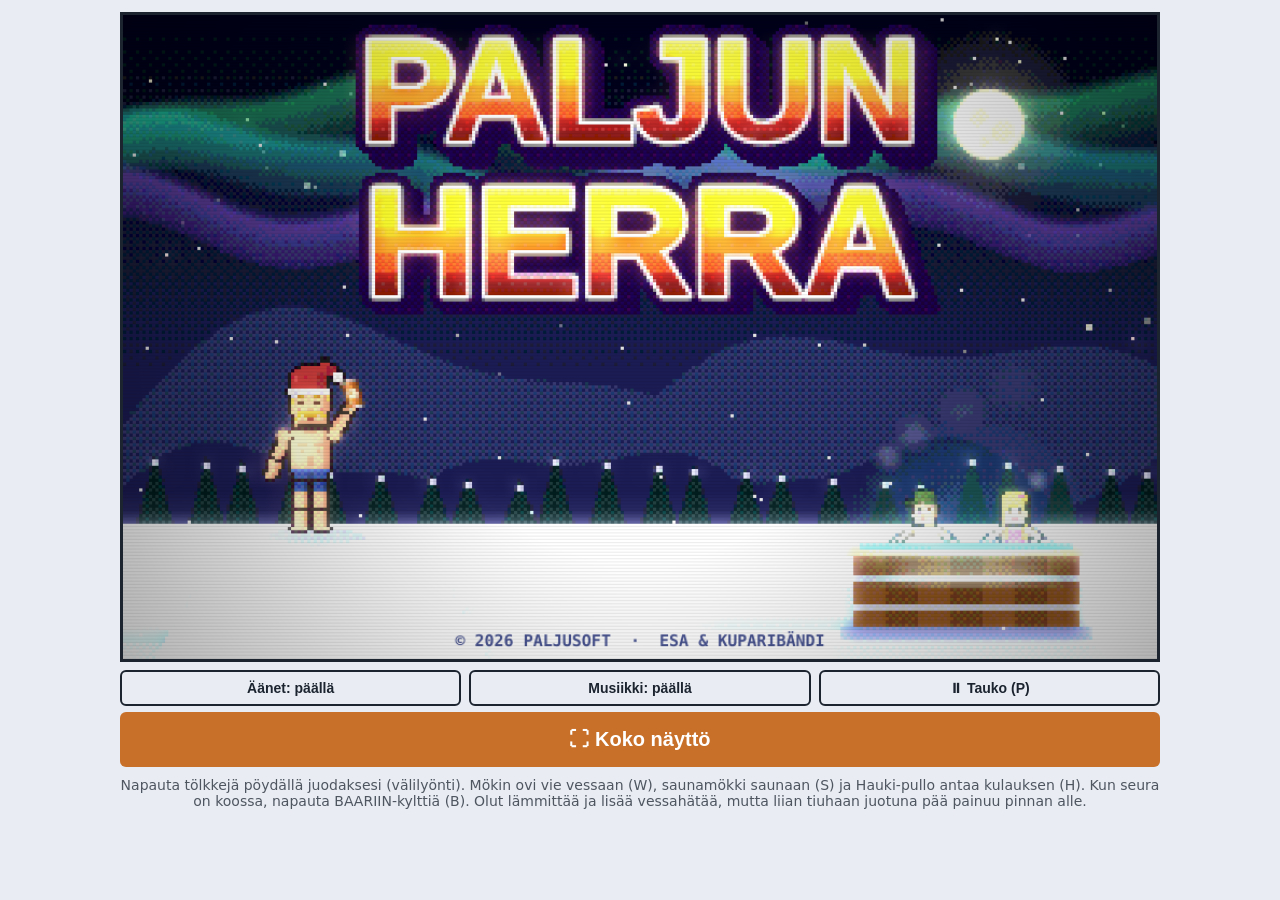
==== index.html @ a3434014 "Terävämmät kontrollit: syöteviive pois, puskuri, ketjutus, suunta painalluksen hetkellä; Falconiin h" ====
<!DOCTYPE html>
<html lang="fi">
<head>
<meta charset="utf-8">
<meta name="viewport" content="width=device-width, initial-scale=1, viewport-fit=cover">
<title>Paljun herra</title>
<meta name="theme-color" content="#141a3a"><meta name="apple-mobile-web-app-capable" content="yes"><meta name="mobile-web-app-capable" content="yes"><meta name="apple-mobile-web-app-title" content="Paljun herra">
<style>
:root{--bg:#e9edf3;--fg:#1c2430;--line:#1c2430;--btn:#c8702a;--btnfg:#fff;color-scheme:light;box-sizing:border-box;padding-top:env(safe-area-inset-top,0px);padding-bottom:env(safe-area-inset-bottom,0px)}
@media (prefers-color-scheme:dark){:root:not([data-theme="light"]){--bg:#0b0d14;--fg:#dfe6f2;--line:#3a4152;--btn:#c8702a;--btnfg:#fff;color-scheme:dark}}
:root[data-theme="dark"]{--bg:#0b0d14;--fg:#dfe6f2;--line:#3a4152;--btn:#c8702a;--btnfg:#fff;color-scheme:dark}
html,body{margin:0;background:var(--bg);color:var(--fg);font-family:system-ui,-apple-system,"Segoe UI",Roboto,sans-serif}
html{--gw:min(calc(100vw - 24px),calc((100vh - 250px)*1.6));--gw:min(calc(100vw - 24px),calc((100dvh - 250px)*1.6))}
body{display:flex;flex-direction:column;align-items:center;padding:12px;min-height:100vh;min-height:100dvh;box-sizing:border-box}
canvas{width:var(--gw);min-width:min(320px,100%);height:auto;aspect-ratio:8/5;image-rendering:auto;border:3px solid var(--line);display:block;touch-action:manipulation;box-sizing:border-box}
#side{width:var(--gw);min-width:min(320px,100%);display:flex;flex-direction:column}
button{margin-top:12px;width:100%;padding:16px;font-size:20px;font-weight:700;background:var(--btn);color:var(--btnfg);border:0;border-radius:6px}
button:active{filter:brightness(.85)}
#w{background:#3b7dd8;margin-top:8px}
#s{background:#b8542a;margin-top:8px}
.row{display:flex;gap:8px;width:100%}
.row button{font-size:13px;padding:12px 4px}
#h{background:#2f8f55;margin-top:8px}
button:disabled{opacity:.4}
#m,#mm,#pz{background:transparent;color:var(--fg);border:2px solid var(--line);font-size:14px;padding:8px;margin-top:8px}
#fs{width:100%;margin-top:6px}
@media (orientation:landscape) and (max-height:540px){body.padon:not(.paused) #fs,body.padon:not(.paused) #m,body.padon:not(.paused) #mm{display:none!important}body.padon.paused #pad{display:none!important}}:fullscreen body,:-webkit-full-screen body{overflow:auto}
.r2 button{flex:1;white-space:nowrap;font-size:clamp(11px,3.3vw,14px)!important;padding:8px 2px!important}
button,canvas,#pad,#side{touch-action:manipulation;-webkit-user-select:none;user-select:none;-webkit-touch-callout:none}
body{-webkit-tap-highlight-color:transparent;-webkit-user-select:none;user-select:none}
p{max-width:var(--gw);font-size:14px;opacity:.75;text-align:center;margin:10px 0 0}
@media (orientation:landscape) and (max-height:540px){body{display:grid;grid-template-columns:1fr auto 1fr;grid-template-rows:100vh;grid-template-rows:100dvh;padding:0 6px;column-gap:6px;height:100vh;height:100dvh;min-height:0;overflow:hidden;align-items:center}canvas{grid-column:2;grid-row:1;height:calc(100vh - 8px);height:calc(100dvh - 8px);width:auto;min-width:0;border-width:2px}#side{grid-column:3;grid-row:1;width:100%;min-width:0}#side button{margin-top:6px;padding:9px 4px;font-size:13px}#side .row{flex-direction:column;gap:0}#side .row button{font-size:12px;padding:8px 4px}#side #m,#side #mm,#side #pz{font-size:11px;padding:5px;margin-top:4px}#side .r2{gap:0}#side{align-self:start;padding-top:6px}#pad #ab button{padding:11px 4px}p{display:none}#pad{position:fixed;left:0;right:0;bottom:6px;width:auto!important;min-width:0!important;padding:0 6px;box-sizing:border-box;pointer-events:none;margin:0!important}#pad>*{pointer-events:auto}#pad #dp{width:calc(118px*var(--ts,1));height:calc(118px*var(--ts,1))}#pad #ab{max-width:140px;grid-template-columns:1fr;gap:6px}#pad #ab button{padding:14px 4px}#pad #bh{grid-column:auto;padding:10px 4px!important}#pad #dp{margin-left:max(0px,calc((100vw - 100dvh*1.6)/2 - 124px))}#pad #ab{margin-right:0;width:max(84px,calc((100vw - 100dvh*1.6)/2 - 10px));flex:none}#pad #ab button{font-size:14px;color:#fff;text-shadow:0 1px 3px rgba(0,0,0,.6);border:1px solid rgba(255,255,255,.45);-webkit-backdrop-filter:blur(6px) saturate(1.5);backdrop-filter:blur(6px) saturate(1.5);box-shadow:inset 0 1px 0 rgba(255,255,255,.45),inset 0 -8px 14px rgba(0,0,0,.18),0 4px 12px rgba(0,0,0,.25)}#pad #bp{background:linear-gradient(180deg,rgba(255,120,130,.45),rgba(200,50,60,.32))!important}#pad #bk{background:linear-gradient(180deg,rgba(120,170,255,.45),rgba(47,111,208,.32))!important}#pad #bj{background:linear-gradient(180deg,rgba(190,140,255,.45),rgba(122,63,200,.32))!important}#pad #bh{background:linear-gradient(180deg,rgba(120,230,160,.45),rgba(47,143,85,.32))!important}#pad #ab button:active{filter:brightness(1.35);transform:scale(.96)}#pad #dp{background:radial-gradient(circle at 50% 35%,rgba(255,255,255,.18),rgba(42,47,62,.28) 70%);border:1px solid rgba(255,255,255,.4);-webkit-backdrop-filter:blur(6px);backdrop-filter:blur(6px);box-shadow:inset 0 1px 0 rgba(255,255,255,.35),0 4px 12px rgba(0,0,0,.25)}#pad #dp span{color:rgba(255,255,255,.85);text-shadow:0 1px 2px rgba(0,0,0,.6)}#pad #dp .kn{background:radial-gradient(circle at 40% 35%,rgba(255,255,255,.7),rgba(140,150,190,.45));border:1px solid rgba(255,255,255,.5)}}
#cfgm{position:fixed;inset:0;background:rgba(5,8,20,.75);display:none;align-items:center;justify-content:center;z-index:50;padding:10px;box-sizing:border-box}#cfgm .bx{background:#fffff4;color:#111;border:3px solid #20243a;border-radius:10px;max-width:540px;width:100%;max-height:94vh;max-height:94dvh;overflow:auto;padding:10px 14px;font:14px system-ui,sans-serif;-webkit-user-select:none;user-select:none}#cfgm h2{margin:2px 0 6px;font-size:18px}#cfgm h3{margin:10px 0 4px;font-size:15px}#cfgm table{width:100%;border-collapse:collapse}#cfgm td{padding:2px 3px}#cfgm td:first-child{width:38%;font-weight:600}#cfgm button{margin:0;width:100%;padding:6px 4px;font-size:13px;font-weight:600;border-radius:6px;background:#e4e8f0;color:#111;border:1px solid #8890a8}#cfgm .kb.lis{background:#ffe23a;border-color:#a08000}#cfgm .hint{font-size:12px;opacity:.8;margin:6px 0;text-align:left;max-width:none}#cfgm .gpst{font-size:13px;margin:0 0 4px;text-align:left;max-width:none;opacity:1}#cfgm .ca{display:flex;gap:8px;margin-top:8px}#cfgm #cfgC{background:#3b7dd8;color:#fff;border:0}#cfgm .seg{display:flex;gap:4px}#cfgm button.on{background:#ffe23a;border-color:#a08000}
</style>
</head>
<body>
<canvas id="c" width="640" height="400"></canvas>
<button id="b" style="display:none">Juo olut</button>
<button id="go" style="display:none;background:#7a3fc8">Lähdetään baariin</button>
<div class="row" style="display:none"><button id="w">Käy vessassa (W)</button><button id="s">Mene saunaan (S)</button><button id="h" disabled>Ota Hauki naukku</button></div>
<button id="m">Äänet: päällä</button>
<p>Napauta tölkkejä pöydällä juodaksesi (välilyönti). Mökin ovi vie vessaan (W), saunamökki saunaan (S) ja Hauki-pullo antaa kulauksen (H). Kun seura on koossa, napauta BAARIIN-kylttiä (B). Olut lämmittää ja lisää vessahätää, mutta liian tiuhaan juotuna pää painuu pinnan alle.</p>
<script>
const cv=document.getElementById('c'),main=cv.getContext('2d'),W=320,H=200,wl=114;
let g=main,SC=2;function fitCanvas(){const r=cv.getBoundingClientRect(),dpr=window.devicePixelRatio||1,k=Math.min(5,Math.max(2,Math.round((r.width||640)*dpr/320)));if(k!==SC||cv.width!==320*k){SC=k;cv.width=320*k;cv.height=200*k}main.setTransform(SC,0,0,SC,0,0)}
{const sd=document.createElement('div');sd.id='side';['b','go'].forEach(i=>sd.appendChild(document.getElementById(i)));sd.appendChild(document.querySelector('.row'));sd.appendChild(document.getElementById('m'));cv.after(sd)}
fitCanvas();['resize','orientationchange'].forEach(ev=>addEventListener(ev,()=>{clearTimeout(fitCanvas.t);fitCanvas.t=setTimeout(fitCanvas,120)}));
const tc=document.createElement('canvas').getContext('2d'),pats={};
function pat(c){const r=!!window.__lo&&g===window.__lo,key=c+(r?'|r':'');if(!pats[key]){const p=document.createElement('canvas');p.width=p.height=2;const q=p.getContext('2d');q.fillStyle=c;q.fillRect(0,0,1,1);q.fillRect(1,1,1,1);pats[key]=tc.createPattern(p,'repeat');if(!r)try{pats[key].setTransform(new DOMMatrix([.5,0,0,.5,0,0]))}catch(e){}}return pats[key]}
const R=(c,a,b,w,h)=>{g.fillStyle=c;g.fillRect(a,b,w,h)};
const D=(c,a,b,w,h)=>{g.fillStyle=pat(c);g.fillRect(a,b,w,h)};
const mk=()=>{const c=document.createElement('canvas');c.width=W*2;c.height=H*2;return c};
const skyC=mk(),frC=mk();
function can(a,b){const q=g.createLinearGradient(a,0,a+7,0);q.addColorStop(0,'#6e3410');q.addColorStop(.35,'#f0a860');q.addColorStop(.6,'#c8702a');q.addColorStop(1,'#6e3410');g.fillStyle=q;g.fillRect(a,b,7,12);R('#e8e8e8',a,b,7,.8);R('#9a9a9a',a,b+.8,7,.5);R('#e8e8e8',a,b+11.2,7,.8);R('#f3e9d2',a+1.5,b+4.5,4,3);R('#8a4515',a+2,b+5.5,3,.5);R('#ffffff66',a+1.2,b+1.5,.6,9)}
const AG=[[47,224,138],[53,208,200],[138,92,240]].map(c=>{const q=main.createLinearGradient(0,0,0,24);q.addColorStop(0,`rgba(${c},0)`);q.addColorStop(.2,`rgba(${c},.55)`);q.addColorStop(.7,`rgba(${c},.22)`);q.addColorStop(1,`rgba(${c},0)`);return q});
const AGI=AG.map(q=>{const c=document.createElement('canvas');c.width=1;c.height=48;const x=c.getContext('2d');x.scale(1,2);x.fillStyle=q;x.fillRect(0,0,1,24);return c});
/* välimuistikerros: piirtää hitaasti muuttuvan kerroksen enintään 20 krt/s */const AUR={};function aurora(id,T,fn){let a=AUR[id];if(!a){const c=document.createElement('canvas');c.width=W*2;c.height=H*2;a=AUR[id]={c,x:c.getContext('2d'),t:-9}}if(T-a.t>=.05||T<a.t){a.t=T;const x=a.x;x.setTransform(1,0,0,1,0,0);x.clearRect(0,0,W*2,H*2);x.setTransform(2,0,0,2,0,0);const gs=g;g=x;try{fn()}finally{g=gs}}g.drawImage(a.c,0,0,W,H)}
function build2(){
 let c=skyC.getContext('2d'),gr;g=c;
 {const w=640,h=240,im=c.createImageData(w,h),d=im.data,B=[0,8,2,10,12,4,14,6,3,11,1,9,15,7,13,5],st=[[0,[2,2,22]],[.45,[10,14,58]],[.8,[30,44,104]],[1,[92,96,150]]];
  for(let y=0;y<h;y++){const t=y/h;let i=0;while(i<2&&t>st[i+1][0])i++;const a=st[i],b=st[i+1],u=(t-a[0])/(b[0]-a[0]);
   for(let x=0;x<w;x++){const o=(y*w+x)*4,bd=B[(y&3)*4+(x&3)]/16;for(let k=0;k<3;k++)d[o+k]=Math.min(255,Math.floor((a[1][k]+(b[1][k]-a[1][k])*u)/255*12+bd)*255/12);d[o+3]=255}}
  c.putImageData(im,0,20)}
 for(let i=0;i<110;i++){const x=Math.random()*636|0,y=24+Math.random()*150|0,a=.35+Math.random()*.65;c.fillStyle=`rgba(255,246,220,${a})`;c.fillRect(x,y,1,1);if(a>.9){c.fillRect(x-1,y,3,1);c.fillRect(x,y-1,1,3)}}
 {const mx=540,my=66,hg=c.createRadialGradient(mx,my,10,mx,my,52);hg.addColorStop(0,'rgba(255,244,200,.35)');hg.addColorStop(1,'rgba(255,244,200,0)');c.fillStyle=hg;c.fillRect(mx-52,my-52,104,104);
  const mg=c.createRadialGradient(mx-4,my-4,2,mx,my,14);mg.addColorStop(0,'#fffbe0');mg.addColorStop(1,'#e4d9a0');c.fillStyle=mg;c.beginPath();c.arc(mx,my,14,0,7);c.fill();
  c.fillStyle='rgba(150,140,100,.35)';[[-4,-3,3.5],[5,2,4],[-2,7,2.5],[6,-7,2]].forEach(m=>{c.beginPath();c.arc(mx+m[0],my+m[1],m[2],0,7);c.fill()})}
 c=frC.getContext('2d');g=c;
 const hy=x=>192+14*Math.sin(x/76)+8*Math.sin(x/26);
 gr=c.createLinearGradient(0,170,0,260);gr.addColorStop(0,'#b6c8ee');gr.addColorStop(1,'#6d82b8');c.fillStyle=gr;c.beginPath();c.moveTo(0,300);for(let x=0;x<=640;x+=4)c.lineTo(x,hy(x));c.lineTo(640,300);c.fill();
 c.strokeStyle='rgba(240,246,255,.85)';c.lineWidth=2;c.beginPath();for(let x=0;x<=640;x+=4)x?c.lineTo(x,hy(x)):c.moveTo(x,hy(x));c.stroke();
 for(let x=0;x<640;x+=7){const h=14+Math.random()*16,b=hy(x)+16;c.fillStyle=Math.random()>.5?'#0a2c26':'#0d3a30';c.beginPath();c.moveTo(x,b-h);c.lineTo(x+5+h/6,b);c.lineTo(x-5-h/6,b);c.fill()}
 const tree2=(cx,by,h,w)=>{const n=Math.max(4,h/17|0),th=h/n;
  c.fillStyle='rgba(40,56,110,.35)';c.beginPath();c.ellipse(cx+w*.2,by+2,w*.55,5,0,0,7);c.fill();c.fillStyle='#3b2410';c.fillRect(cx-3,by-8,6,10);
  for(let i=0;i<n;i++){const top=by-h+i*th*.82,bot=top+th*1.25,hw=w/2*(.3+.7*(i+1)/n),q=c.createLinearGradient(cx-hw,0,cx+hw,0);q.addColorStop(0,'#08301f');q.addColorStop(.6,'#13663f');q.addColorStop(1,'#2a9a62');
   c.fillStyle=q;c.beginPath();c.moveTo(cx,top);c.lineTo(cx+hw,bot);for(let k=4;k>=-4;k--)c.lineTo(cx+hw*k/4,bot-(k&1?4:0));c.lineTo(cx-hw,bot);c.fill();
   c.fillStyle='#eaf2ff';c.beginPath();c.moveTo(cx,top);c.lineTo(cx+hw*.62,top+(bot-top)*.62);for(let k=3;k>=-3;k--)c.lineTo(cx+hw*.62*k/3,top+(bot-top)*(.55+(k&1?.1:0)));c.lineTo(cx-hw*.62,top+(bot-top)*.62);c.fill();
   c.fillStyle='rgba(120,140,200,.35)';c.beginPath();c.moveTo(cx,top);c.lineTo(cx-hw*.62,top+(bot-top)*.62);c.lineTo(cx-hw*.2,top+(bot-top)*.55);c.fill()}};
 tree2(156,236,70,40);tree2(480,236,80,44);tree2(536,240,60,34);tree2(600,244,90,50);tree2(200,232,56,32);
 for(let y=172;y<224;y+=8){const q=c.createLinearGradient(0,y,0,y+8);q.addColorStop(0,'#7e4824');q.addColorStop(1,'#55301a');c.fillStyle=q;c.fillRect(28,y,100,8);c.fillStyle='#a6692f';c.fillRect(28,y,100,1);c.fillStyle='#2a1608';c.fillRect(28,y+7,100,1);c.fillStyle='#b27a3c';c.fillRect(28,y+1,4,6);c.fillRect(124,y+1,4,6)}
 {const P=(pts,f)=>{c.fillStyle=f;c.beginPath();pts.forEach((p,i)=>i?c.lineTo(p[0],p[1]):c.moveTo(p[0],p[1]));c.closePath();c.fill()},dx=24,dy=-7;
  for(let y=172;y<224;y+=8){const q=c.createLinearGradient(128,0,128+dx,0);q.addColorStop(0,'#5a3218');q.addColorStop(1,'#3e220e');P([[128,y],[128+dx,y+dy],[128+dx,y+dy+8],[128,y+8]],q);
   c.strokeStyle='#8a5428';c.lineWidth=1;c.beginPath();c.moveTo(128,y+.5);c.lineTo(128+dx,y+dy+.5);c.stroke();c.strokeStyle='#1e0e04';c.beginPath();c.moveTo(128,y+7.5);c.lineTo(128+dx,y+dy+7.5);c.stroke()}
  P([[128,170],[128+dx,170+dy],[128+dx,224+dy],[128,224]],'rgba(20,30,70,.25)');
  {const wx=136,wy=190;P([[wx,wy],[wx+9,wy-2.6],[wx+9,wy+11.4],[wx,wy+14]],'#2a1608');const q=c.createLinearGradient(0,wy,0,wy+14);q.addColorStop(0,'#ffd870');q.addColorStop(1,'#ff9a2a');P([[wx+1.5,wy+1.6],[wx+7.5,wy-.2],[wx+7.5,wy+10.2],[wx+1.5,wy+12]],q);c.fillStyle='#2a1608';P([[wx+4,wy+.9],[wx+5,wy+.6],[wx+5,wy+11.2],[wx+4,wy+11.5]],'#2a1608');P([[wx-1,wy+15],[wx+10,wy+11.8],[wx+10,wy+13.5],[wx-1,wy+16.6]],'#eaf2ff')}
  c.fillStyle='#b27a3c';P([[124,172],[128,172],[128,224],[124,224]],'#b27a3c');P([[128+dx-3,172+dy],[128+dx,172+dy],[128+dx,224+dy],[128+dx-3,224+dy]],'#6a3e1c');
  P([[146,170],[78,124],[78+dx,124+dy],[146+dx,170+dy]],'#3a2414');
  const rq=c.createLinearGradient(80,120,160,170);rq.addColorStop(0,'#ffffff');rq.addColorStop(1,'#cddcf6');P([[144,168],[78,123],[78+dx,123+dy],[144+dx,168+dy]],rq);
  c.fillStyle='rgba(120,140,200,.18)';for(let k=1;k<5;k++){const u=k/5;P([[78+u*66,123+u*45],[78+u*66+dx,123+u*45+dy],[78+u*66+dx,124.2+u*45+dy],[78+u*66,124.2+u*45]],'rgba(150,170,220,.25)')}
  P([[146,170],[146+dx,170+dy],[146+dx,174+dy],[146,174]],'#eaf2ff');
  c.fillStyle='#cfe2ff';for(let k=0;k<6;k++){const x=148+k*4,y=174-k*1.2;c.beginPath();c.moveTo(x,y);c.lineTo(x+2.4,y-.6);c.lineTo(x+1,y+4+(k%2)*3);c.fill()}
  c.fillStyle='#4a2a1a';c.fillRect(110,124,11,20);P([[121,124],[125,123],[125,141],[121,144]],'#2e180c');c.fillStyle='#eaf2ff';c.fillRect(108,120,14,5);P([[122,120],[127,119],[127,123],[122,125]],'#c8d8f4')}
 c.fillStyle='#4a2c20';c.beginPath();c.moveTo(14,166);c.lineTo(78,128);c.lineTo(142,166);c.fill();
 c.fillStyle='#f2f7ff';c.beginPath();c.moveTo(10,170);c.lineTo(78,124);c.lineTo(146,170);for(let x=146;x>=10;x-=10)c.lineTo(x,170+((x/10|0)%2?8:3));c.fill();
 c.fillStyle='rgba(120,140,200,.25)';c.beginPath();c.moveTo(10,170);c.lineTo(78,124);c.lineTo(78,172);c.lineTo(10,172);c.fill();
 c.fillStyle='#cfe2ff';for(let x=20;x<140;x+=12){c.beginPath();c.moveTo(x,174);c.lineTo(x+3,174);c.lineTo(x+1.5,180+(x%24?3:7));c.fill()}
 c.fillStyle='#2a1608';c.fillRect(49,185,26,22);gr=c.createLinearGradient(0,188,0,204);gr.addColorStop(0,'#ffe27a');gr.addColorStop(1,'#ff9a2a');c.fillStyle=gr;c.fillRect(52,188,20,16);c.fillStyle='#2a1608';c.fillRect(61,188,2,16);c.fillRect(52,195,20,2);c.fillStyle='#eaf2ff';c.fillRect(47,206,30,3);
 c.fillStyle='#3a1f0a';c.fillRect(90,194,20,30);c.fillStyle='#5a3416';for(let x=92;x<108;x+=5)c.fillRect(x,196,3,28);c.fillStyle='#d8b050';c.fillRect(104,210,2,3);
 {const gy=x=>236+4*Math.sin(x/40);gr=c.createLinearGradient(0,236,0,330);gr.addColorStop(0,'#f4f8ff');gr.addColorStop(.5,'#dde7fb');gr.addColorStop(1,'#b2c3ea');c.fillStyle=gr;c.beginPath();c.moveTo(0,400);for(let x=0;x<=640;x+=4)c.lineTo(x,gy(x));c.lineTo(640,400);c.fill();
  c.fillStyle='rgba(110,130,190,.22)';for(let i=0;i<10;i++){c.beginPath();c.ellipse(Math.random()*640,260+Math.random()*50,30+Math.random()*50,4+Math.random()*5,0,0,7);c.fill()}
  for(let i=0;i<500;i++){c.fillStyle=Math.random()>.5?'rgba(255,255,255,.8)':'rgba(120,140,200,.35)';c.fillRect(Math.random()*640|0,242+Math.random()*80|0,1,1)}
  const wg=c.createRadialGradient(60,232,2,60,232,55);wg.addColorStop(0,'rgba(255,190,70,.45)');wg.addColorStop(1,'rgba(255,190,70,0)');c.fillStyle=wg;c.fillRect(0,190,140,90)}
 tree2(596,312,140,70);tree2(552,316,104,54);
 {/* allas 2x-koordinaateissa: ulkoreuna 148–500, vesi 160–488 */
  const L0=148,R0=500,BL=158,BR=490,poly=(pts,f)=>{c.fillStyle=f;c.beginPath();pts.forEach((p,i)=>i?c.lineTo(p[0],p[1]):c.moveTo(p[0],p[1]));c.closePath();c.fill()};
  // varjo hangella (kuu oikealla ylhäällä -> varjo vasemmalle alas)
  let q=c.createLinearGradient(0,300,0,340);q.addColorStop(0,'rgba(40,60,130,.5)');q.addColorStop(1,'rgba(40,60,130,0)');poly([[L0+6,312],[R0,312],[R0-30,340],[L0-34,340]],q);
  q=c.createRadialGradient(L0,318,4,L0,318,40);q.addColorStop(0,'rgba(40,60,130,.35)');q.addColorStop(1,'rgba(40,60,130,0)');c.fillStyle=q;c.fillRect(L0-44,280,90,60);
  // takaseinän sisäpinta
  for(let x=BL;x<BR;x+=22){q=c.createLinearGradient(x,0,x+22,0);q.addColorStop(0,'#3a210c');q.addColorStop(.5,'#5e3718');q.addColorStop(1,'#3a210c');c.fillStyle=q;c.fillRect(x,198,Math.min(22,BR-x),32)}
  q=c.createLinearGradient(0,198,0,230);q.addColorStop(0,'rgba(0,0,0,.35)');q.addColorStop(.6,'rgba(0,0,0,.15)');q.addColorStop(1,'rgba(40,200,230,.28)');c.fillStyle=q;c.fillRect(BL,198,BR-BL,32);
  q=c.createLinearGradient(BL,0,BR,0);q.addColorStop(0,'rgba(0,0,0,.55)');q.addColorStop(.12,'rgba(0,0,0,0)');q.addColorStop(.88,'rgba(0,0,0,0)');q.addColorStop(1,'rgba(0,0,0,.55)');c.fillStyle=q;c.fillRect(BL,198,BR-BL,32);
  // sivuseinien sisäpinnat (perspektiivi: etureuna leveämpi)
  poly([[BL,198],[BL+10,198],[BL+10,228],[L0+10,248],[L0+10,250]],'#2a1708');poly([[BR,198],[BR-10,198],[BR-10,228],[R0-10,248],[R0-10,250]],'#3a2210');
  poly([[BL+10,198],[BL+13,198],[BL+13,228],[BL+10,228]],'rgba(0,0,0,.35)');
  // vedenpinta trapetsina
  q=c.createLinearGradient(0,228,0,250);q.addColorStop(0,'#1f8fb4');q.addColorStop(.35,'#38bde0');q.addColorStop(1,'#1a7aa2');poly([[BL+10,228],[BR-10,228],[R0-10,250],[L0+10,250]],q);
  c.fillStyle='rgba(190,245,255,.5)';for(let i=0;i<34;i++)c.fillRect(176+Math.random()*290|0,231+Math.random()*15|0,5+Math.random()*12|0,1);
  c.fillStyle='rgba(200,250,255,.85)';c.fillRect(BL+10,228,BR-BL-20,1);
  q=c.createLinearGradient(0,228,0,236);q.addColorStop(0,'rgba(0,30,50,.4)');q.addColorStop(1,'rgba(0,30,50,0)');c.fillStyle=q;c.fillRect(BL+10,229,BR-BL-20,7);
  // takareuna + sivureunojen yläpinnat
  const wood=(y0,y1)=>{const g2=c.createLinearGradient(0,y0,0,y1);g2.addColorStop(0,'#f2cd90');g2.addColorStop(.35,'#d9a15a');g2.addColorStop(1,'#8a5a28');return g2};
  poly([[BL-4,190],[BR+4,190],[BR+4,199],[BL-4,199]],wood(190,199));c.fillStyle='rgba(255,240,200,.7)';c.fillRect(BL-4,190,BR-BL+8,1);
  poly([[BL-4,190],[BL+10,198],[L0+10,250],[L0-2,250]],wood(190,250));poly([[BR+4,190],[BR-10,198],[R0-10,250],[R0+2,250]],wood(190,250));
  poly([[BL-4,190],[BL-1,190],[L0+1,250],[L0-2,250]],'rgba(255,235,190,.55)');poly([[BR+4,190],[BR+1,190],[R0-1,250],[R0+2,250]],'rgba(60,30,10,.45)');
  // etuseinä: laudat, pyöreä varjostus, vanteet
  for(let x=L0;x<R0;x+=22){q=c.createLinearGradient(x,0,x+22,0);q.addColorStop(0,'#6b3d1a');q.addColorStop(.5,'#9a6030');q.addColorStop(1,'#6b3d1a');c.fillStyle=q;c.fillRect(x,256,Math.min(22,R0-x),60);c.fillStyle='#2e190a';c.fillRect(x,256,1.5,60)}
  c.fillStyle='rgba(40,20,5,.18)';for(let i=0;i<60;i++)c.fillRect(L0+4+Math.random()*(R0-L0-8)|0,258+Math.random()*54|0,1,6+Math.random()*14|0);
  q=c.createLinearGradient(L0,0,R0,0);q.addColorStop(0,'rgba(10,4,0,.6)');q.addColorStop(.12,'rgba(10,4,0,.1)');q.addColorStop(.55,'rgba(255,220,160,.06)');q.addColorStop(.85,'rgba(10,4,0,.15)');q.addColorStop(1,'rgba(10,4,0,.65)');c.fillStyle=q;c.fillRect(L0,256,R0-L0,60);
  q=c.createLinearGradient(0,256,0,316);q.addColorStop(0,'rgba(0,0,0,.35)');q.addColorStop(.15,'rgba(0,0,0,0)');q.addColorStop(.75,'rgba(0,0,0,.1)');q.addColorStop(1,'rgba(0,0,0,.5)');c.fillStyle=q;c.fillRect(L0,256,R0-L0,60);
  [270,298].forEach(y=>{q=c.createLinearGradient(0,y,0,y+5);q.addColorStop(0,'#d3dbe6');q.addColorStop(.5,'#8e99a8');q.addColorStop(1,'#5c6572');c.fillStyle=q;c.fillRect(L0-1,y,R0-L0+2,5);c.fillStyle='rgba(0,0,0,.3)';c.fillRect(L0,y+5,R0-L0,1.5);c.fillStyle='#e8eef5';for(let x=L0+18;x<R0;x+=48)c.fillRect(x,y+1,2,2)});
  // kulmapylväät
  [[L0-4,'#4a2a12','#b07a40'],[R0-6,'#2e1808','#7a4a20']].forEach(([x,d,l])=>{q=c.createLinearGradient(x,0,x+10,0);q.addColorStop(0,d);q.addColorStop(.4,l);q.addColorStop(1,d);c.fillStyle=q;c.fillRect(x,250,10,66);c.fillStyle='rgba(0,0,0,.35)';c.fillRect(x,306,10,10)});
  // etureuna
  poly([[L0-6,248],[R0+6,248],[R0+6,256],[L0-6,256]],wood(248,256));c.fillStyle='rgba(255,244,210,.85)';c.fillRect(L0-6,248,R0-L0+12,1);c.fillStyle='#5a3212';c.fillRect(L0-6,256,R0-L0+12,2);
  c.fillStyle='rgba(0,0,0,.35)';c.fillRect(L0-4,258,R0-L0+8,3);
  q=c.createLinearGradient(0,240,0,249);q.addColorStop(0,'rgba(90,230,255,0)');q.addColorStop(1,'rgba(90,230,255,.25)');c.fillStyle=q;c.fillRect(L0+10,240,R0-L0-20,8);
  // portaat vasemmassa päässä
  [[0,286,22],[1,300,30]].forEach(([i,y,w])=>{const x=L0-w-2;q=c.createLinearGradient(0,y,0,y+5);q.addColorStop(0,'#e8bf80');q.addColorStop(1,'#9a6430');c.fillStyle=q;c.fillRect(x,y,w+2,5);q=c.createLinearGradient(0,y+5,0,316);q.addColorStop(0,'#6b3d1a');q.addColorStop(1,'#3a1f0a');c.fillStyle=q;c.fillRect(x,y+5,w+2,316-y-5);c.fillStyle='rgba(255,240,210,.6)';c.fillRect(x,y,w+2,1);c.fillStyle='#2a1608';c.fillRect(x,y+5,1.5,316-y-5)});
  c.fillStyle='#eef4ff';c.fillRect(L0-24,285,14,1.5);c.fillRect(L0-31,299,10,1.5);
  // lumikinos juurella
  c.fillStyle='rgba(60,80,150,.35)';c.fillRect(L0-34,314,R0-L0+40,4);c.fillStyle='#eef4ff';c.beginPath();c.moveTo(L0-36,322);for(let x=L0-36;x<=R0+8;x+=8)c.lineTo(x,311+((x/8|0)%3)*3);c.lineTo(R0+8,322);c.fill();
 }
 gr=c.createLinearGradient(0,280,0,286);gr.addColorStop(0,'#f2cd90');gr.addColorStop(1,'#a8702f');c.fillStyle=gr;c.fillRect(532,280,76,6);c.fillStyle='#6a3d1c';c.fillRect(540,286,60,30);c.fillStyle='#4a2810';c.fillRect(540,286,4,30);c.fillRect(596,286,4,30);
 c.setTransform(2,0,0,2,0,0);can(272,128);can(282,128);can(292,128);c.setTransform(1,0,0,1,0,0);
}
build2();g=main;
let t=0,chill=25,hum=0,wc=0,wL=0,trip=-1,warm=0,wf=false,woman=0,wb=0,lt=0,tripType='w',inEnd=2.8,shots=0,steady=0,haukiL=0,shotMode=false,aap=0,aapT=0,aSay=10,cans=0,state='title',drinking=false,dp=0,applied=false,ot=0,reason='',best=0,cL=0,hL=0,msgL=['Valitse vaikeustaso ja aloita.','Älä palellu tai huku.'];
const flakes=Array.from({length:70},()=>({x:Math.random()*W,y:Math.random()*H,v:12+Math.random()*20,p:Math.random()*6}));
let steam=[];
const pick=a=>a[Math.floor(Math.random()*a.length)];
let AC=null,mute=false,muteM=false,musB=null,master,nb,sil=null,ambG=null,bubG=null;
function audioInit(){
 try{navigator.audioSession.type='playback'}catch(e){}if(!sil){sil=new Audio('[data-uri]');sil.loop=true;sil.play().catch(()=>{})}if(AC){AC.resume();return}
 try{AC=new (window.AudioContext||window.webkitAudioContext)()}catch(e){return}
 master=AC.createGain();master.gain.value=mute?0:.8;master.connect(AC.destination);musB=AC.createGain();musB.gain.value=muteM?0:.8;musB.connect(AC.destination);
 const len=AC.sampleRate*2;nb=AC.createBuffer(1,len,AC.sampleRate);const d=nb.getChannelData(0);for(let i=0;i<len;i++)d[i]=Math.random()*2-1;
 const ws=AC.createBufferSource();ws.buffer=nb;ws.loop=true;
 const bp=AC.createBiquadFilter();bp.type='bandpass';bp.frequency.value=500;bp.Q.value=.7;
 const wg=AC.createGain();wg.gain.value=.2;
 const l1=AC.createOscillator();l1.frequency.value=.12;const g1=AC.createGain();g1.gain.value=250;l1.connect(g1);g1.connect(bp.frequency);
 const l2=AC.createOscillator();l2.frequency.value=.07;const g2=AC.createGain();g2.gain.value=.1;l2.connect(g2);g2.connect(wg.gain);
 ambG=AC.createGain();ambG.connect(master);ws.connect(bp);bp.connect(wg);wg.connect(ambG);ws.start();l1.start();l2.start();
 const bs=AC.createBufferSource();bs.buffer=nb;bs.loop=true;const lp=AC.createBiquadFilter();lp.type='lowpass';lp.frequency.value=380;
 const bg2=AC.createGain();bg2.gain.value=.09;const l3=AC.createOscillator();l3.frequency.value=5.5;const g3=AC.createGain();g3.gain.value=.05;l3.connect(g3);g3.connect(bg2.gain);
 bubG=AC.createGain();bubG.connect(master);bs.connect(lp);lp.connect(bg2);bg2.connect(bubG);bs.start();l3.start();
}
function nz(dur,type,f,v,f2){if(!AC)return;const s=AC.createBufferSource();s.buffer=nb;const fl=AC.createBiquadFilter();fl.type=type;const n=AC.currentTime;fl.frequency.setValueAtTime(f,n);if(f2)fl.frequency.exponentialRampToValueAtTime(f2,n+dur);const gn=AC.createGain();gn.gain.setValueAtTime(v,n);gn.gain.exponentialRampToValueAtTime(.001,n+dur);s.connect(fl);fl.connect(gn);gn.connect(master);s.start(n,Math.random());s.stop(n+dur)}
function tn(f,f2,dur,v,type,delay){if(!AC)return;const n=AC.currentTime+(delay||0),o=AC.createOscillator();o.type=type||'sine';o.frequency.setValueAtTime(f,n);o.frequency.exponentialRampToValueAtTime(f2,n+dur);const gn=AC.createGain();gn.gain.setValueAtTime(v,n);gn.gain.exponentialRampToValueAtTime(.001,n+dur);o.connect(gn);gn.connect(master);o.start(n);o.stop(n+dur)}
function sCan(){tn(1800,900,.03,.08,'square');nz(.9,'highpass',3500,.22,1500);[.3,.58,.84].forEach((d,i)=>tn(180-i*10,110,.12,.25,'sine',d))}
function sDoor(){tn(220,330,.35,.05,'sawtooth');tn(90,50,.15,.3,'sine',.3)}
function sFlush(){nz(1.4,'lowpass',900,.18,300)}
function sEnd(r){if(r==='d'){[0,.3,.6].forEach((d,i)=>tn(500-i*100,200,.25,.18,'sine',d));nz(1.2,'lowpass',700,.12,200)}else if(r==='f'){tn(1400,300,.9,.1,'triangle');tn(2400,2300,.5,.05,'sine',.1)}else{[[330,250,.4,0],[300,220,.4,.4],[270,170,.9,.8]].forEach(a=>tn(a[0],a[1],a[2],.08,'sawtooth',a[3]));nz(2,'bandpass',1500,.05,900)}}
function ambient(dt){if(!AC)return;
 if(Math.random()<dt*1.2)tn(250+Math.random()*250,600+Math.random()*300,.07,.05);
 if(Math.random()<dt*.03){tn(400,340,.35,.06);tn(400,330,.45,.06,'sine',.5)}
 if(state==='play'&&chill>80&&Math.random()<dt*9)tn(2600,2000,.02,.04,'square')}
document.getElementById('m').addEventListener('click',e=>{mute=!mute;e.target.textContent='Äänet: '+(mute?'pois':'päällä');if(master)master.gain.value=mute?0:.8;audioInit()});
['pointerdown','touchend','click','keydown'].forEach(ev=>addEventListener(ev,()=>audioInit(),{passive:true}));
document.addEventListener('visibilitychange',()=>{if(document.hidden&&!(stage===1&&(state==='ready'||state==='title')))setPause(true)});
function act(e){if(PAUSED){if(e&&e.target===cv&&e.clientX!==undefined){const r=cv.getBoundingClientRect(),x=(e.clientX-r.left)*W/r.width,y=(e.clientY-r.top)*H/r.height;if(y>=118&&y<=134&&x>=96&&x<=224){openCfg();return}}setPause(false);return}audioInit();if(stage===7){act7(e);return}if(stage===6){act6(e);return}if(stage===5){act5(e);return}if(stage===4){act4(e);return}if(stage===3){act3(e);return}if(stage===2){tap2(e);return}if(state==='sauna'){tapSauna(e);return}if(state==='title'){if(TI.on&&e&&e.target===cv&&e.clientX!==undefined){const r=cv.getBoundingClientRect(),x=(e.clientX-r.left)*W/r.width,y=(e.clientY-r.top)*H/r.height,h=titleHit(x,y);if(h<0)return;TI.sel=h}titlePress();return}if(state==='intro'){state='play';return}
 if(state==='ready'&&e&&e.target===cv&&e.clientX!==undefined){const r=cv.getBoundingClientRect(),x=(e.clientX-r.left)*W/r.width,y=(e.clientY-r.top)*H/r.height;if(y>=132&&y<=146&&x>=96&&x<=224){openCfg();return}if(y<92||y>126)return;if(x>=38&&x<=158)DIFF=0;else if(x>=162&&x<=282)DIFF=1;else return;try{localStorage.setItem('ph_diff',DIFF)}catch(x){}}
 if(state==='over'&&LIVES<=0&&ot>(reason==='w'?2.6:1)){restartAll();return}
 const nw=state==='ready';if(state==='ready'){LIVES=3;for(const k in PTS)PTS[k]=0}PTS.loyly=0;
 if(state==='ready'||(state==='over'&&ot>(reason==='w'?2.6:1))){if(mus&&mus.m==='t')musicStop();state='play';t=0;chill=25;hum=0;wc=0;wL=0;trip=-1;warm=0;woman=0;wf=false;shots=0;steady=0;haukiL=0;aap=0;aapT=0;shotMode=false;party=0;goBar.style.display='none';delete goBar.dataset.s;cans=0;drinking=false;dp=0;applied=false;cL=0;hL=0;hT=8;msgL=['Illan viimeinen poreallas.','Älä palellu tai huku.'];if(nw)state='intro';return}
 if(state==='play'&&e&&e.target===cv&&e.clientX!==undefined){const r=cv.getBoundingClientRect(),x=(e.clientX-r.left)*W/r.width,y=(e.clientY-r.top)*H/r.height,h=poolHit(x,y);
  if(h==='bar'){if(party>=100)startS2();else{msgL=['BAARIIN →','Seura ei ole vielä koossa.'];tn(220,180,.12,.05)}return}
  if(h==='hauki'){if(shots>0)haukiGo();return}if(h==='wc'){wcGo();return}if(h==='sauna'){saunaGo();return}if(!h){const n=performance.now();if(!act.hn||n-act.hn>=4000){act.hn=n;msgL=['Napauta tölkkejä pöydällä,','niin Esa ottaa kuparia.']}return}}
 if(state==='play'&&!drinking&&trip<0){drinking=true;shotMode=false;sCan()}
}
function poolHit(x,y){if(x>=270&&y>=96&&y<124)return'bar';if(shots>0&&x>=228&&x<=248&&y>=76&&y<=100)return'hauki';if(x>=40&&x<=60&&y>=92&&y<=116)return'wc';if(x<=56&&y>=100&&y<=160)return'sauna';if(x>=262&&x<=310&&y>=120&&y<=162)return'drink';return null}
function hint(a){return hk(a).replace('Välilyönti','välil.')}
function lab(t,x,y,on,hot){g.save();g.font='bold 5px monospace';const w=g.measureText(t).width+5;g.globalAlpha=on?1:.55;g.fillStyle=hot?'rgba(120,60,10,.9)':'rgba(8,12,36,.72)';g.beginPath();g.roundRect(x-w/2,y-6,w,7.5,2);g.fill();g.fillStyle=hot?'#ffe23a':'#e8f4ff';g.textAlign='center';g.fillText(t,x,y);g.restore()}
function poolHot(T){const free=trip<0&&!drinking,pl=Math.sin(T*5)>0,go=party>=100;
 {g.save();R('#5a3418',312,98,2.5,30);g.translate(0,0);const c=go?(pl?'#ffd84a':'#e0a830'):'#8a5a2c';g.fillStyle='#3a200c';g.beginPath();g.moveTo(272,103);g.lineTo(310,103);g.lineTo(318,109.5);g.lineTo(310,116);g.lineTo(272,116);g.closePath();g.fill();g.fillStyle=c;g.beginPath();g.moveTo(273,104);g.lineTo(309.5,104);g.lineTo(316.5,109.5);g.lineTo(309.5,115);g.lineTo(273,115);g.closePath();g.fill();R('#fff',273,104,36,.5);R('rgba(255,255,255,.5)',273,103,36,.4);g.font='bold 6px monospace';g.fillStyle=go?'#5a1a00':'#2a160a';g.textAlign='center';g.fillText('BAARIIN',292,112);if(go){g.globalCompositeOperation='lighter';const q=g.createRadialGradient(294,110,0,294,110,26);q.addColorStop(0,`rgba(255,210,80,${pl?.35:.2})`);q.addColorStop(1,'rgba(255,210,80,0)');g.fillStyle=q;g.fillRect(266,84,56,52)}g.restore()}
 if(go)lab('LÄHDE!'+(INP==='gp'?' ('+gpG(4)+')':INP==='kb'?' (B)':''),292,98,true,pl);
 lab('WC'+hint('wc'),50,91,free);lab('SAUNA'+hint('sauna'),24,104,free&&woman!==1);
 if(shots>0)lab('HAUKI ×'+shots+hint('phauki'),238,76,free,pl);
 lab('JUO'+hint('drink'),285,124,free)}
function saunaHut(T){const on=trip>=0&&tripType==='s'&&!walkerVisible();
 const q=g.createLinearGradient(0,124,0,156);q.addColorStop(0,'#7a4a24');q.addColorStop(1,'#4a2a12');g.fillStyle=q;g.fillRect(4,124,38,32);
 for(let y=126;y<156;y+=4){R('rgba(30,14,4,.55)',4,y,38,.6);R('rgba(255,200,140,.12)',4,y+.6,38,.5)}
 R('#3a2010',4,124,1.2,32);R('#3a2010',40.8,124,1.2,32);
 const P=(pts,f)=>{g.fillStyle=f;g.beginPath();pts.forEach((p,i)=>i?g.lineTo(p[0],p[1]):g.moveTo(p[0],p[1]));g.closePath();g.fill()},dx=11,dy=-3.5;
 for(let y=124;y<156;y+=4){const sq=g.createLinearGradient(42,0,42+dx,0);sq.addColorStop(0,'#5a3218');sq.addColorStop(1,'#3a200c');P([[42,y],[42+dx,y+dy],[42+dx,y+dy+4],[42,y+4]],sq);P([[42,y+3.4],[42+dx,y+dy+3.4],[42+dx,y+dy+4],[42,y+4]],'rgba(20,8,2,.6)')}
 P([[42,124],[42+dx,124+dy],[42+dx,156+dy],[42,156]],'rgba(20,30,70,.22)');R('#2a1608',42+dx-1,124+dy,1,32);
 P([[45,134],[50,132.4],[50,139.4],[45,141]],'#2a1608');P([[45.8,134.8],[49.2,133.7],[49.2,138.6],[45.8,139.8]],on?'#ffa040':'#1a2848');
 P([[46,126],[23,110],[23+dx,110+dy],[46+dx,126+dy]],'#3a2414');const rq=g.createLinearGradient(25,108,56,126);rq.addColorStop(0,'#ffffff');rq.addColorStop(1,'#cddcf6');P([[45,126],[23,109.5],[23+dx,109.5+dy],[45+dx,126+dy]],rq);P([[46.5,126.3],[46.5+dx,126.3+dy],[46.5+dx,127.8+dy],[46.5,127.8]],'#e4eeff');
 R('#5a5a64',33,103,4.5,12);P([[37.5,103],[39.5,102.3],[39.5,113],[37.5,115]],'#3a3a44');R('#e8f0ff',32.5,101.5,5.5,2);P([[38,101.5],[40,100.8],[40,102.8],[38,103.5]],'#c8d8f4');
 g.fillStyle='#4a2a14';g.beginPath();g.moveTo(0,126);g.lineTo(23,110);g.lineTo(46,126);g.closePath();g.fill();
 g.fillStyle='#eef4ff';g.beginPath();g.moveTo(-1,126.5);g.lineTo(23,109.5);g.lineTo(47,126.5);g.lineTo(44,127);g.lineTo(23,113);g.lineTo(2,127);g.closePath();g.fill();
 for(let i=0;i<6;i++)R('#dfe9ff',3+i*7.5,126.5,1,1.5+(i%2));
 R('#2a1608',8,132,22,6);g.save();g.font='bold 5px monospace';g.fillStyle='#ffd890';g.textAlign='center';g.fillText('SAUNA',19,136.6);g.restore();
 R('#2a1608',27,140,10,16);R(on?'#ffb050':'#5a3418',28,141,8,15);R('#d8a838',34,148,1.2,1.2);
 R('#2a1608',8,141,12,9);R(on?'#ffa040':'#1a2848',9,142,10,7);R('#2a1608',13.6,142,.8,7);R('#2a1608',9,145.2,10,.8);
 if(on){g.save();g.globalCompositeOperation='lighter';const r=g.createRadialGradient(18,148,0,18,148,22);r.addColorStop(0,'rgba(255,150,60,.35)');r.addColorStop(1,'rgba(255,150,60,0)');g.fillStyle=r;g.fillRect(-4,126,44,44);g.restore()}
 const sm=on?1:.45;for(let k=0;k<4;k++){const ph=(T*.25+k/4)%1,x=36+ph*10+Math.sin(ph*6+k)*2,y=101-ph*24,r=1.5+ph*4,c=g.createRadialGradient(x,y,0,x,y,r);c.addColorStop(0,`rgba(210,214,226,${.4*sm*(1-ph)})`);c.addColorStop(1,'rgba(210,214,226,0)');g.fillStyle=c;g.fillRect(x-r,y-r,2*r,2*r)}
 R('#f4f8ff',2,155,42,2);P([[42,155],[42+dx,155+dy],[42+dx+2,157+dy],[42,157]],'#f4f8ff')}
function walkerVisible(){return !!pos(trip,inEnd,60,1)}
let TRIP=4.4;
function wcGo(){audioInit();if(state==='play'&&trip<0&&!drinking){trip=0;tripType='w';TRIP=4.4;inEnd=2.8;msgL=['Esa kipittää mökkiin pihan yli.']}}
function saunaGo(){audioInit();if(state==='play'&&trip<0&&!drinking){trip=0;tripType='s';TRIP=8;inEnd=6.4;msgL=['Esa suuntaa saunaan.','Lämmin löyly odottaa.']}}
const STEADY=25;
let stage=1,party=0;const S2={};
const goBar=document.getElementById('go'),P0=document.querySelector('p').textContent;
goBar.addEventListener('click',()=>{if(state==='play'&&party>=100)startS2()});
const OUT=['Uimashortsit','Haalari','Farkut+paita','Pukin asu','Frakki','Pyyhe'];
const OMSG=[['Uimashortsit. Ei ihan baarivaate.'],['Hiihtohaalari. Lämmin, muttei baariin.'],['Farkut ja kauluspaita. Näin sopii!'],['Joulupukin asu? Ei nyt, Esa.'],['Frakki ja silinteri! Tyylikästä.'],['Pelkkä pyyhe. Ei käy baariin.']];
const SAY=[[1,'Toivottavasti baarissa on Haukea!'],[1,'Baarissa on varmaan kova DJ!'],[1,'Mä tilaan tuopin ja makkaraa.'],[0,'Mä haluan tanssia koko yön!'],[0,'Soiko siellä iskelmää?'],[0,'En oo ennen lentänyt Cessnalla!'],[1,'Kermis osaa lentää kännissäkin.'],[0,'Tuo meille vielä yksi kuparinen!']];
const HS=[{id:'hemp',x:170,y:60,w:28,h:36,tx:184,ty:146},{id:'fire',x:326,y:48,w:52,h:72,tx:352,ty:148},{id:'fridge',x:386,y:40,w:36,h:94,tx:404,ty:148},{id:'drawer',x:424,y:84,w:42,h:50,tx:445,ty:148},{id:'mirror',x:466,y:44,w:22,h:50,tx:476,ty:148},{id:'door',x:494,y:44,w:32,h:112,tx:486,ty:148},{id:'sbed',x:548,y:86,w:104,h:50,tx:600,ty:150},{id:'pile',x:662,y:112,w:40,h:28,tx:682,ty:150},{id:'shelf',x:708,y:26,w:64,h:40,tx:740,ty:150},{id:'corner',x:784,y:80,w:36,h:60,tx:800,ty:150},{id:'bed',x:14,y:78,w:86,h:60,tx:60,ty:146},{id:'ward',x:252,y:40,w:56,h:96,tx:266,ty:148},{id:'phone',x:160,y:96,w:90,h:34,tx:205,ty:150}];
function shoeOK(){return S2.shoes===(S2.outfit===2?'brown':S2.outfit===4?'patent':'-')}
function say2(w,t){S2.say=[w,t];S2.sayT=3.2;sTalk(w)}
function startLP(){S2.lp={t:0,cur:0,set:[0,0,0,0],ph:[0,1.7,3.1,4.6].map(v=>v+Math.random()),sp:[0,1,2,3].map(i=>1.8+i*.3+hum/60),drops:0,shk:0};S2.gx=S2.px;S2.gy=S2.py;msgL=['Tiirikointi: napauta, kun tappi','osuu kultaiselle viivalle.'];tn(300,200,.1,.1,'square')}
function lpY(i,lp){return lp.set[i]?70:i===lp.cur?60+26*(.5+.5*Math.sin(lp.t*lp.sp[i]+lp.ph[i])):88}
function lpZone(){return Math.max(8,Math.min(13,13-hum/14))}
function lpTap(x,y){const s=S2,lp=s.lp;if(x>=244&&x<=280&&y>=20&&y<=38){s.lp=null;msgL=['Tiirikointi keskeytyi.'];return}
 const ex=lp.at?Math.min(.05,Math.max(0,(performance.now()-lp.at)/1000)):0;lp.t+=ex;const hit=Math.abs(lpY(lp.cur,lp)-70)<=lpZone()/2+2;lp.t-=ex;if(hit){lp.set[lp.cur]=1;lp.cur++;tn(2400,2200,.04,.12,'square');tn(1600,1500,.05,.06,'square',.03);
  if(lp.cur>=4){s.lp=null;s.open=1;msgL=['Klik! Lukko aukesi!',s.breaks===0&&!s.drops?'MURTOVARAS-BONUS!':'Makuuhuone on auki.'];tn(150,90,.25,.3,'sine');nz(.3,'bandpass',900,.2,300);s.gx=560;s.gy=150;vib(60)}}
 else{lp.set=[0,0,0,0];lp.cur=0;lp.drops++;s.drops=(s.drops||0)+1;nz(.2,'bandpass',1500,.15,400);tn(400,200,.15,.1,'square');lp.shk=.3;vib(30);
  if(lp.drops>=3){s.lp=null;s.pin=0;s.breaks++;msgL=['Naps! Hiuspinni katkesi.','Pyydä Hempukalta uusi.'];tn(3000,1200,.1,.1,'square')}else msgL=['Tapit putosivat! ('+lp.drops+'/3)',hum>55?'Esa: Pysy paikallaan, sä tappi...':'Yritä uudelleen.']}}
function drawLP(T){const lp=S2.lp;if(!lp)return;g.fillStyle='rgba(0,0,0,.6)';g.fillRect(0,10,W,150);
 const jx=(hum>40?Math.sin(T*23)*(hum-40)/30:0)+(lp.shk>0?(Math.random()-.5)*4:0);g.save();g.translate(jx,0);
 R('#20243a',38,18,244,132);R('#2a2420',40,20,240,128);
 let q=g.createLinearGradient(0,40,0,120);q.addColorStop(0,'#d8b050');q.addColorStop(1,'#8a6a20');g.fillStyle=q;g.beginPath();g.roundRect(70,40,180,80,8);g.fill();
 for(let i=0;i<4;i++){const cx=106+i*36,top=lpY(i,lp);R('#3a2a10',cx-6,44,12,72);R('#1a1208',cx-5,45,10,70);
  g.strokeStyle='#9aa0ac';g.lineWidth=1;g.beginPath();g.moveTo(cx,46);for(let k=1;k<=6;k++)g.lineTo(cx+(k%2?3:-3),46+k*((top-14-46)/6));g.stroke();
  R('#c0c4cc',cx-4,top-14,8,14);R(lp.set[i]?'#5fe08a':i===lp.cur?'#f0d070':'#b08a40',cx-4,top,8,24);
  if(i===lp.cur){g.strokeStyle='rgba(255,255,255,.75)';g.lineWidth=.8;g.strokeRect(cx-6.5,43.5,13,73)}}
 const z=lpZone();g.fillStyle='rgba(255,215,60,.35)';g.fillRect(84,70-z/2,152,z);R('#ffd23a',84,69.6,152,.8);
 R('#c8ccd8',60,121,46+lp.cur*36,2);R('#e8c040',52,118,14,8);
 g.textAlign='center';g.font='bold 9px monospace';g.fillStyle='#fff';g.fillText('TIIRIKOINTI',160,34);g.font='bold 7px monospace';g.fillText('Napauta, kun keltainen tappi osuu kultaviivaan.',160,139);
 g.fillStyle='#ffb0a0';g.fillText('Pudotukset: '+lp.drops+'/3'+(hum>40?'   Humala heiluttaa!':''),160,147);R('#a01820',244,22,34,14);g.fillStyle='#fff';g.fillText('PERU',261,32);g.textAlign='left';g.restore()}
function mokkiExtBg(T){let q=g.createLinearGradient(0,10,0,118);q.addColorStop(0,'#4a2a12');q.addColorStop(1,'#7a4a22');g.fillStyle=q;g.fillRect(318,10,202,108);
 g.fillStyle='rgba(30,14,4,.55)';for(let y=18;y<118;y+=9)g.fillRect(318,y,202,.7);g.fillStyle='rgba(255,200,130,.16)';for(let y=19;y<118;y+=9)g.fillRect(318,y,202,.5);
 q=g.createLinearGradient(0,10,0,118);q.addColorStop(0,'#2a3a5a');q.addColorStop(1,'#3e5478');g.fillStyle=q;g.fillRect(520,10,310,108);g.fillStyle='rgba(255,255,255,.07)';for(let x=524;x<830;x+=12)for(let y=16;y<116;y+=12)g.fillRect(x+((y/12|0)%2)*6,y,2,2);
 q=g.createLinearGradient(0,118,0,160);q.addColorStop(0,'#5e3a1a');q.addColorStop(1,'#9a6a36');g.fillStyle=q;g.fillRect(318,118,512,42);g.strokeStyle='rgba(30,14,4,.5)';g.lineWidth=.6;for(let x=320;x<830;x+=40){g.beginPath();g.moveTo(x,118);g.lineTo(x-8,160);g.stroke()}g.fillStyle='rgba(30,14,4,.6)';g.fillRect(318,117.5,512,1.2);
 ell(640,152,70,8,'#3a5a7a','#1a2a40');}
function mokkiExt(T){const s=S2;
 R('#5a5a64',326,52,52,66);for(let y=54;y<118;y+=6)for(let x=326+((y/6|0)%2?0:5);x<376;x+=10)R('rgba(0,0,0,.25)',x,y,9,.6);R('#3a3a42',322,48,60,6);R('#0c0a0a',336,80,32,38);
 ell(344,116,8,2.5,'#5a3418');ell(358,116,8,2.5,'#6a3d1c');
 if(s.fire){for(let i=0;i<5;i++){const hh=10+8*Math.sin(T*9+i*1.7);g.fillStyle=i%2?'#ffb02a':'#ff6a1a';g.beginPath();g.moveTo(339+i*6,117);g.quadraticCurveTo(342+i*6,117-hh,345+i*6,117-hh*.4);g.lineTo(345+i*6,117);g.fill()}
  g.save();g.globalCompositeOperation='lighter';const lq=g.createRadialGradient(352,104,2,352,104,75);lq.addColorStop(0,`rgba(255,160,60,${.35+.06*Math.sin(T*13)})`);lq.addColorStop(1,'rgba(255,160,60,0)');g.fillStyle=lq;g.fillRect(277,30,150,130);g.restore()}
 else if(Math.sin(T*3)>0){g.fillStyle='rgba(255,250,200,.6)';g.fillRect(350,96,4,.7);g.fillRect(351.6,94.4,.7,4)}
 q=g.createLinearGradient(388,0,420,0);q.addColorStop(0,'#eef1f6');q.addColorStop(1,'#b8c0cc');g.fillStyle=q;g.beginPath();g.roundRect(388,40,32,94,3);g.fill();R('#9aa2ae',388,72,32,1);R('#888',414,50,2,14);R('#888',414,78,2,20);
 if(s.fo>0){g.fillStyle='#fffbe0';g.fillRect(390,74,26,58);R('#cfd6e0',390,96,26,1.5);[392,402].forEach(x=>can(x,82));[394,404].forEach(x=>can(x,100));g.fillStyle='#d8dde6';g.beginPath();g.moveTo(388,74);g.lineTo(376,79);g.lineTo(376,136);g.lineTo(388,132);g.fill()}
 R('#7a5230',426,96,40,38);R('#9a6a3a',424,92,44,5);R('#5a3818',430,104,32,10);R('#e8c040',444,108,4,2);
 if(!s.clip&&Math.sin(T*3+1)>0){g.fillStyle='rgba(255,250,200,.6)';g.fillRect(452,106,4,.7);g.fillRect(453.6,104.4,.7,4)}
 R('#8a6a30',466,44,20,46);q=g.createLinearGradient(468,46,484,88);q.addColorStop(0,'#dfe8f4');q.addColorStop(1,'#8aa0c0');g.fillStyle=q;g.fillRect(468,46,16,42);g.fillStyle='rgba(255,255,255,.5)';g.fillRect(470,48,2,30);
  R('#1a1206',600,30,40,36);q=g.createLinearGradient(0,32,0,64);q.addColorStop(0,'#05072a');q.addColorStop(1,'#26407e');g.fillStyle=q;g.fillRect(602,32,36,32);g.fillStyle='rgba(255,255,255,.8)';flakes.forEach(f=>g.fillRect(602+f.x%36,32+f.y%32,1,1));R('#1a1206',619,32,2,32);
 R('#5a3418',548,96,104,22);R('#3a2410',548,90,6,46);R('#3a2410',646,90,6,46);R('#e8e8f0',554,94,92,8);ell(566,96,10,4,'#f8f8fc','#aab');ell(590,96,10,4,'#f8f8fc','#aab');
 q=g.createLinearGradient(0,100,0,120);q.addColorStop(0,'#3a6ab0');q.addColorStop(1,'#2a4a80');g.fillStyle=q;g.fillRect(604,100,42,20);R('rgba(0,0,0,.45)',554,118,92,16);
 [['#c8202a',666,128,14,6],['#2f4f8f',674,124,16,8],['#e4effc',682,130,12,5],['#e8731a',668,121,10,5],['#22222c',688,127,10,6],['#6a8a3a',678,119,9,4]].forEach(([c,x,y,w,h])=>{g.fillStyle=c;g.beginPath();g.roundRect(x,y,w,h,2);g.fill()});
 R('#5a3216',712,52,56,82);R('#3a1f0a',710,48,60,5);R('rgba(0,0,0,.3)',739,56,.8,74);R('#e8c040',735,88,2,6);R('#e8c040',741,88,2,6);R('#8a6a3a',716,38,22,10);R('#6a4a2a',742,41,18,7);
 g.fillStyle='rgba(190,190,200,.3)';g.beginPath();g.moveTo(830,58);g.lineTo(808,58);g.quadraticCurveTo(818,70,830,82);g.fill();g.strokeStyle='rgba(220,220,230,.45)';g.lineWidth=.4;for(let i=0;i<5;i++){g.beginPath();g.moveTo(830,58+i*5);g.lineTo(808+i*5,58);g.stroke()}
 ell(800,134,11,3,'rgba(150,140,130,.55)');ell(796,132,4,2.5,'rgba(120,115,110,.7)');
 if(s.open)['sbed','pile','shelf','corner'].forEach(k=>{if(s.seen[k])return;const h=HS.find(z=>z.id===k),a=.4+.4*Math.sin(T*4+h.x);g.fillStyle=`rgba(255,250,200,${a})`;g.fillRect(h.x+h.w/2-2,h.y+h.h/2,4,.7);g.fillRect(h.x+h.w/2-.35,h.y+h.h/2-2,.7,4)})}
function mkLg(y0,y1,st){const q=g.createLinearGradient(0,y0,0,y1);st.forEach(([a,c])=>q.addColorStop(a,c));return q}
function mkBox(x,y,w,h,c1,c2,r){const q=g.createLinearGradient(x,0,x+w,0);q.addColorStop(0,c1);q.addColorStop(1,c2);g.fillStyle=q;g.beginPath();g.roundRect(x,y,w,h,r||0);g.fill()}
function mokkiBack(T){
 mokkiExtBg(T);
 for(let y=19;y<116;y+=9){g.fillStyle=mkLg(y,y+9,[[0,'rgba(255,215,160,.22)'],[.3,'rgba(255,215,160,.04)'],[.7,'rgba(0,0,0,.06)'],[1,'rgba(20,8,0,.42)']]);g.fillRect(0,y,516,9);
  for(let i=0;i<9;i++){const x=hsh(i*7+y)*510;if(hsh(i+y*3)>.55){ell(x,y+4.5,2.2,1.5,'rgba(60,30,10,.45)');g.strokeStyle='rgba(60,30,10,.25)';g.lineWidth=.4;g.beginPath();g.ellipse(x,y+4.5,3.6,2.4,0,0,7);g.stroke()}}
  g.strokeStyle='rgba(40,18,4,.18)';g.lineWidth=.35;g.beginPath();g.moveTo(0,y+3+hsh(y)*2);for(let x=0;x<=516;x+=24)g.lineTo(x,y+3+Math.sin(x/37+y)*1.2+hsh(y)*2);g.stroke()}
 for(let y=19;y<116;y+=9){ell(3,y+4.5,4.5,4.3,'#8a5a2a','#3a1a06');ell(3,y+4.5,2.6,2.5,null,'rgba(60,30,8,.6)');ell(3,y+4.5,1,1,'rgba(60,30,8,.6)')}
 g.fillStyle=mkLg(10,24,[[0,'#24120a'],[1,'#4a2a14']]);g.fillRect(0,10,516,10);g.fillStyle='rgba(255,220,160,.12)';g.fillRect(0,19,516,1);
 for(let x=40;x<516;x+=120){mkBox(x,10,14,13,'#3a200c','#5a3418');g.fillStyle='rgba(0,0,0,.35)';g.fillRect(x,23,14,1.5)}
 g.fillStyle=mkLg(10,20,[[0,'#141c30'],[1,'#26344e']]);g.fillRect(524,10,306,10);
 g.fillStyle=mkLg(10,118,[[0,'rgba(0,0,0,.25)'],[.25,'rgba(0,0,0,0)'],[.85,'rgba(0,0,0,0)'],[1,'rgba(0,0,0,.25)']]);g.fillRect(524,10,306,108);
 [[0,516,'#3a1f0a','#5a3418'],[524,830,'#e8e4dc','#b8b2a8']].forEach(([a,b,c1,c2])=>{g.fillStyle=mkLg(113,118,[[0,c2],[1,c1]]);g.fillRect(a,113,b-a,5);g.fillStyle='rgba(255,255,255,.18)';g.fillRect(a,113,b-a,.6)});
 for(let x=-40;x<830;x+=20){g.fillStyle=((x/20|0)%2)?'rgba(255,220,170,.05)':'rgba(0,0,0,.05)';g.beginPath();g.moveTo(x,118);g.lineTo(x+20,118);g.lineTo(x+20+(x+10-160)*.25,160);g.lineTo(x+(x-10-160)*.25,160);g.fill()}
 g.fillStyle=mkLg(118,134,[[0,'rgba(10,4,0,.45)'],[1,'rgba(10,4,0,0)']]);g.fillRect(0,118,830,16);
 [[55,139,46,4],[279,136,32,3.5],[206,141,54,4.5],[352,121,30,3],[404,135,20,3],[446,135,24,3],[600,137,58,4.5],[740,135,32,3],[537,135,12,2.5]].forEach(([x,y,rx,ry])=>{const q=g.createRadialGradient(x,y,1,x,y,rx);q.addColorStop(0,'rgba(10,4,0,.5)');q.addColorStop(1,'rgba(10,4,0,0)');g.save();g.translate(x,y);g.scale(1,ry/rx);g.translate(-x,-y);g.fillStyle=q;g.fillRect(x-rx,y-rx,2*rx,2*rx);g.restore()});
 ell(160,153,100,10,'#5a1c26','#2a0c12');ell(160,153,94,8.6,'#7a2a36');ell(160,153,80,7,'#5a1c26','#d8a868');ell(160,153,62,5.2,'#8a3442');ell(160,153,44,3.8,'#5a1c26','#d8a868');ell(160,153,20,1.8,'#c89060');
 for(let i=0;i<24;i++){const a=i/24*Math.PI*2;ell(160+Math.cos(a)*72,153+Math.sin(a)*6.2,2,.7,'#d8a868')}
 g.strokeStyle='rgba(230,200,150,.6)';g.lineWidth=.6;for(let i=0;i<34;i++){const a=i/34*Math.PI*2,x=160+Math.cos(a)*101,y=153+Math.sin(a)*10.2;g.beginPath();g.moveTo(x,y);g.lineTo(x+Math.cos(a)*2.5,y+Math.sin(a)*1.5);g.stroke()}
 mkBox(26,30,56,34,'#7a5226','#5a3818');R('#1e2a44',30,34,48,26);g.fillStyle=mkLg(34,60,[[0,'#f0a060'],[.5,'#c86a8a'],[1,'#2a3a6a']]);g.fillRect(30,34,48,14);g.fillStyle='#14203a';g.beginPath();g.moveTo(30,48);for(let x=30;x<=78;x+=4)g.lineTo(x,44+Math.sin(x/5)*2+(x%8?2:-1));g.lineTo(78,60);g.lineTo(30,60);g.fill();ell(60,41,3,3,'#ffe8a0');g.fillStyle='rgba(255,230,160,.4)';g.fillRect(30,52,48,1);g.fillStyle='rgba(255,255,255,.15)';g.beginPath();g.moveTo(30,34);g.lineTo(44,34);g.lineTo(30,48);g.fill();
 R('#5a3418',186,34,64,3);R('#3a200c',186,37,64,1.2);[['#c8202a',8],['#2f6fd0',6],['#e8c040',7],['#2f8f55',9],['#7a3fc8',6],['#e8731a',8]].forEach(([c,h],i)=>{R(c,190+i*5.6,34-h,4.4,h);R('rgba(255,255,255,.25)',190+i*5.6,34-h,1,h)});can(232,23);R('#d8d8e0',242,26,5,8);
 mkBox(330,20,46,24,'#6a4a20','#4a3010');R('#2a3a2a',333,23,40,18);g.fillStyle='#4a6a3a';g.beginPath();g.moveTo(333,41);g.lineTo(345,30);g.lineTo(352,36);g.lineTo(360,28);g.lineTo(373,41);g.fill();g.fillStyle='#3a2410';g.fillRect(350,31,6,6);g.fillRect(350,37,1,4);g.fillRect(355,37,1,4);g.fillRect(348,29,2,3);g.fillRect(356,29,2,3);
 mkBox(606,74,28,20,'#8a6a3a','#6a4a20');g.fillStyle=mkLg(76,92,[[0,'#ffd8e8'],[1,'#c8a0c8']]);g.fillRect(608,76,24,16);g.fillStyle='#e04a7a';g.beginPath();g.moveTo(620,88);g.bezierCurveTo(612,82,616,77,620,81);g.bezierCurveTo(624,77,628,82,620,88);g.fill()}
function mokkiDetail(T){const s=S2;
 g.fillStyle='rgba(255,255,255,.12)';g.beginPath();g.moveTo(122,30);g.lineTo(138,30);g.lineTo(122,50);g.fill();g.beginPath();g.moveTo(150,56);g.lineTo(158,56);g.lineTo(150,66);g.fill();
 g.fillStyle=mkLg(86,92,[[0,'#ffffff'],[1,'#a8b0c0']]);g.fillRect(112,86,68,4);g.fillStyle='rgba(0,0,0,.35)';g.fillRect(114,90,64,2);
 [[110,9],[173,9]].forEach(([x,w])=>{for(let i=0;i<3;i++){g.fillStyle=i%2?'rgba(0,0,0,.22)':'rgba(255,200,200,.18)';g.fillRect(x+i*3,24,1.6,48)}g.fillStyle='#8a2830';g.beginPath();g.moveTo(x,72);g.quadraticCurveTo(x+w/2,78,x+w,72);g.lineTo(x+w,70);g.lineTo(x,70);g.fill()});R('#5a3418',106,20,80,3);ell(106,21.5,2.4,2.4,'#e8c040');ell(186,21.5,2.4,2.4,'#e8c040');
 mkBox(8,62,12,66,'#5a3010','#2a1606');ell(14,62,4,2.6,'#7a4a20','#2a1606');g.fillStyle='rgba(255,220,170,.25)';g.fillRect(10,64,1.2,62);
 g.fillStyle=mkLg(98,104,[[0,'#ffffff'],[1,'#d8d8e4']]);g.beginPath();g.roundRect(18,99,18,4,2);g.fill();
 g.strokeStyle='rgba(60,0,10,.45)';g.lineWidth=.7;for(let i=0;i<4;i++){g.beginPath();g.moveTo(40+i*14,98);g.quadraticCurveTo(46+i*14,108,42+i*14,121);g.stroke()}g.fillStyle='rgba(255,200,200,.18)';g.fillRect(36,98,60,2);g.fillStyle='rgba(0,0,0,.35)';g.fillRect(18,120,78,2);
 ell(28,99.5,8,3.5,null,'#99a');g.strokeStyle='rgba(120,120,140,.5)';g.lineWidth=.5;g.beginPath();g.moveTo(22,99);g.quadraticCurveTo(28,101,34,99);g.stroke();
 g.fillStyle='#2a1406';g.beginPath();g.moveTo(252,40);g.lineTo(245,45);g.lineTo(245,136);g.lineTo(252,135);g.fill();g.fillStyle='rgba(255,210,150,.08)';g.fillRect(245,46,2,88);
 g.fillStyle=mkLg(33,41,[[0,'#6a3a16'],[1,'#3a1f0a']]);g.fillRect(248,32,62,6);g.fillStyle='rgba(255,220,170,.25)';g.fillRect(248,32,62,1);
 if(s.wt<=0)[[256,48,19,34],[281,48,19,34],[256,88,19,38],[281,88,19,38]].forEach(([x,y,w,h])=>{g.fillStyle='rgba(255,220,170,.14)';g.fillRect(x,y,w,1);g.fillRect(x,y,1,h);g.fillStyle='rgba(0,0,0,.28)';g.fillRect(x,y+h-1,w,1);g.fillRect(x+w-1,y,1,h)});
 g.fillStyle='rgba(255,240,180,.8)';g.fillRect(274.4,86.5,.8,2);g.fillRect(281.4,86.5,.8,2);
 R('#4a4a52',322,46,60,3);g.fillStyle='rgba(255,255,255,.2)';g.fillRect(322,46,60,.7);
 for(let y=54;y<118;y+=6)for(let x=326+((y/6|0)%2?0:5);x<376;x+=10){g.fillStyle='rgba(255,255,255,.08)';g.fillRect(x,y,8.4,.8);g.fillStyle='rgba(0,0,0,.16)';g.fillRect(x+7.6,y+.8,.8,5)}
 [[332,0],[368,1]].forEach(([x,i])=>{R('#f4ecd8',x,38,3,8);const f=Math.sin(T*11+i*2)*.6;g.fillStyle='#ffd040';g.beginPath();g.ellipse(x+1.5+f*.3,36.4,1.1,2,0,0,7);g.fill();g.save();g.globalCompositeOperation='lighter';const q=g.createRadialGradient(x+1.5,36,0,x+1.5,36,12);q.addColorStop(0,'rgba(255,200,90,.3)');q.addColorStop(1,'rgba(255,200,90,0)');g.fillStyle=q;g.fillRect(x-11,24,26,26);g.restore()});
 R('#c8c8d0',350,40,6,6);ell(353,40,3,1.2,'#e8e8f0');
 g.fillStyle='rgba(0,0,0,.18)';g.fillRect(416,42,4,90);g.fillStyle='rgba(255,255,255,.5)';g.fillRect(390,42,1.2,88);[['#e04040',394,50],['#40a0e0',400,58],['#e8c040',396,64]].forEach(([c,x,y])=>ell(x,y,1.8,1.8,c,'rgba(0,0,0,.3)'));R('#fffff4',402,48,8,10);R('#88a',403,50,6,.6);R('#88a',403,52,5,.6);R('#88a',403,54,6,.6);
 R('rgba(255,220,170,.25)',424,92,44,1);R('rgba(0,0,0,.3)',424,96,44,1.5);g.strokeStyle='rgba(0,0,0,.35)';g.lineWidth=.6;g.strokeRect(430,116,14,16);g.strokeRect(448,116,14,16);R('#e8c040',441,123,1.4,3);R('#e8c040',449.4,123,1.4,3);
 mkBox(430,78,10,14,'#2a2a30','#4a4a54',1);R('#8ac0e0',432,84,6,6);R('rgba(255,255,255,.3)',432,84,1.5,6);[452,459].forEach(x=>{R('#f4f4f0',x,86,5,6);R('#c8202a',x,88,5,1)});
 if(Math.sin(T*2)>0)for(let i=0;i<2;i++){const u=(T*.6+i*.5)%1;ell(435+Math.sin(u*6)*1.5,76-u*12,1+u*2,1+u*2,`rgba(255,255,255,${.3*(1-u)})`)}
 g.fillStyle='rgba(255,255,255,.25)';g.fillRect(466,44,20,1);g.fillRect(466,44,1,46);g.fillStyle='rgba(0,0,0,.3)';g.fillRect(485,44,1,46);g.fillRect(466,89,20,1);
  mkBox(528,112,18,22,'#6a4220','#4a2a10',1);R('#8a5a2a',526,110,22,3);R('rgba(0,0,0,.35)',530,120,14,1);R('#e8c040',536,124,2,1.4);
 mkBox(532,98,10,12,'#e8d8b0','#c8b088');g.fillStyle='#f4e4c0';g.beginPath();g.moveTo(530,98);g.lineTo(544,98);g.lineTo(541,90);g.lineTo(533,90);g.fill();
 R('#3a2410',542,86,8,4);g.fillStyle=mkLg(86,94,[[0,'#7a4a20'],[1,'#3a2410']]);g.fillRect(548,84,104,8);ell(548,84,3,2,'#8a5a2a');ell(652,84,3,2,'#8a5a2a');
 g.strokeStyle='rgba(10,20,50,.45)';g.lineWidth=.7;for(let i=0;i<4;i++){g.beginPath();g.moveTo(608+i*10,100);g.quadraticCurveTo(612+i*10,110,609+i*10,120);g.stroke()}g.fillStyle='rgba(255,255,255,.18)';g.fillRect(604,100,42,1.5);
 ell(566,95.5,10,4,null,'#99a');ell(590,95.5,10,4,null,'#99a');
 g.fillStyle='#2a1406';g.beginPath();g.moveTo(712,52);g.lineTo(706,56);g.lineTo(706,135);g.lineTo(712,134);g.fill();g.fillStyle='rgba(255,220,170,.18)';g.fillRect(710,48,60,1);
 [[716,58,20,70],[742,58,20,70]].forEach(([x,y,w,h])=>{g.fillStyle='rgba(255,220,170,.12)';g.fillRect(x,y,w,1);g.fillRect(x,y,1,h);g.fillStyle='rgba(0,0,0,.28)';g.fillRect(x,y+h-1,w,1);g.fillRect(x+w-1,y,1,h)})}
function mokkiTable(T){g.fillStyle='rgba(255,220,160,.35)';g.fillRect(158,104,96,.8);g.fillStyle=mkLg(108,114,[[0,'#5a3418'],[1,'#3a1f0a']]);g.fillRect(158,109,96,2);[163,244].forEach(x=>{g.fillStyle='rgba(255,220,170,.2)';g.fillRect(x,114,1,26);g.fillStyle='rgba(0,0,0,.3)';g.fillRect(x+4,114,1,26)})}
function mokkiLight(T){const s=S2;
 g.strokeStyle='#1a0e04';g.lineWidth=.6;g.beginPath();g.moveTo(208,10);g.lineTo(208,24);g.stroke();g.fillStyle=mkLg(24,32,[[0,'#e8b060'],[1,'#a86a20']]);g.beginPath();g.moveTo(200,32);g.lineTo(203,24);g.lineTo(213,24);g.lineTo(216,32);g.closePath();g.fill();ell(208,32,8,1.4,'#fff4c0');
 g.save();g.globalCompositeOperation='lighter';
 let q=g.createRadialGradient(208,40,4,208,90,150);q.addColorStop(0,'rgba(255,200,120,.26)');q.addColorStop(.5,'rgba(255,170,90,.08)');q.addColorStop(1,'rgba(255,170,90,0)');g.fillStyle=q;g.fillRect(40,10,340,150);
 g.fillStyle='rgba(255,210,140,.06)';g.beginPath();g.moveTo(201,32);g.lineTo(215,32);g.lineTo(270,160);g.lineTo(146,160);g.fill();
 g.fillStyle='rgba(140,170,255,.07)';g.beginPath();g.moveTo(120,82);g.lineTo(172,82);g.lineTo(215,160);g.lineTo(118,160);g.fill();
 q=g.createRadialGradient(537,92,2,537,92,60);q.addColorStop(0,'rgba(255,210,140,.35)');q.addColorStop(1,'rgba(255,210,140,0)');g.fillStyle=q;g.fillRect(477,32,120,120);
 g.restore();
 g.fillStyle=mkLg(10,40,[[0,'rgba(10,4,0,.35)'],[1,'rgba(10,4,0,0)']]);g.fillRect(0,10,830,30)}
function mokkiWall(T){const s=S2,X0=511,X1=521;
 g.fillStyle=mkLg(0,0,[]);const q=g.createLinearGradient(X0,0,X1,0);q.addColorStop(0,'#5a3418');q.addColorStop(.5,'#7a4a22');q.addColorStop(1,'#3a1f0a');g.fillStyle=q;g.fillRect(X0,10,X1-X0,150);
 for(let y=10;y<158;y+=9){ell(516,y+4.5,4.6,4.4,'#9a6a36','#3a1a06');ell(516,y+4.5,3,2.9,null,'rgba(70,35,10,.55)');ell(516,y+4.5,1.5,1.4,null,'rgba(70,35,10,.45)');ell(516,y+4.5,.6,.6,'rgba(60,30,8,.7)');g.fillStyle='rgba(255,230,180,.18)';g.beginPath();g.arc(516,y+4.5,4,Math.PI*1.1,Math.PI*1.6);g.lineTo(516,y+4.5);g.fill()}
 R('#2a1406',X0-.6,10,.8,150);R('#1a0c04',X1-.2,10,.8,150);
 {const sh=g.createLinearGradient(X1,0,X1+10,0);sh.addColorStop(0,'rgba(0,0,0,.35)');sh.addColorStop(1,'rgba(0,0,0,0)');g.fillStyle=sh;g.fillRect(X1,10,10,150)}
 ell(516,153,9,2,'rgba(10,4,0,.4)');
 if(!s.open){R('#a87a20',X0-2,98,2.4,7);g.fillStyle=mkLg(99,104,[[0,'#ffe080'],[1,'#a87a20']]);g.beginPath();g.roundRect(X0-9,99.5,8,2.6,1.2);g.fill();ell(X0-9,100.8,1.6,1.6,'#e8c040','#7a5a10');R('rgba(255,255,255,.6)',X0-8,99.8,4,.6);
  if(s.pin&&s.clip&&Math.sin(T*4)>0){g.strokeStyle='rgba(255,240,140,.85)';g.lineWidth=.6;g.beginPath();g.arc(X0-5,101,6,0,7);g.stroke()}}
 else{const x1=X0-1,x0=X0-20;g.fillStyle=mkLg(0,0,[]);const dq=g.createLinearGradient(x0,0,x1,0);dq.addColorStop(0,'#5a3416');dq.addColorStop(1,'#8a5a2a');g.fillStyle=dq;g.beginPath();g.moveTo(x1,52);g.lineTo(x0,55);g.lineTo(x0,149);g.lineTo(x1,152);g.closePath();g.fill();
  [[x0+3,58,13,34],[x0+3,97,13,48]].forEach(([x,y,w,h])=>{R('rgba(0,0,0,.18)',x,y,w,h);g.fillStyle='rgba(255,220,170,.18)';g.fillRect(x,y,w,.7);g.fillRect(x,y,.7,h);g.fillStyle='rgba(0,0,0,.3)';g.fillRect(x,y+h-.7,w,.7);g.fillRect(x+w-.7,y,.7,h)});
  ell(x0+3,101,1.6,1.6,'#e8c040','#7a5a10');R('#e8c040',x0+3,100.3,4,1.4);R('rgba(0,0,0,.35)',x1-1,52,1,100);ell(x0+10,151,11,1.8,'rgba(10,4,0,.35)')}}
function mokkiDark(){const s=S2;if(s.lit===undefined)s.lit=0;s.lit=s.open?Math.min(1,s.lit+.03):0;const a=.82*(1-s.lit);if(a<=0)return;g.fillStyle=`rgba(4,6,16,${a})`;g.fillRect(520.5,10,312,150);
 const q=g.createLinearGradient(532,0,560,0);q.addColorStop(0,`rgba(4,6,16,${a})`);q.addColorStop(1,'rgba(4,6,16,0)');}
function mokkiVig(){const q=g.createRadialGradient(160,90,70,160,90,210);q.addColorStop(0,'rgba(20,8,0,0)');q.addColorStop(1,'rgba(20,8,0,.45)');g.fillStyle=q;g.fillRect(0,10,W,150)}
function startS2(){PTS.pool=cans*10+Math.floor(t);PTS.sauna=PTS.loyly*20;stage=2;state='s2';Object.assign(S2,{px:150,py:150,gx:150,gy:150,dir:1,hasB:false,bt:1,outfit:0,ph:'play',pt:0,say:null,sayT:0,nextSay:3,sipT:[0,0],nextSip:[2,5],t:0,wk:0,wt:0,m1:0,m2:0,cam:0,open:0,pin:0,clip:0,shoes:null,fire:0,fo:0,lp:null,lpT:0,breaks:0,drops:0,hint:0,seen:{},spots:Object.assign(Math.random()<.5?{sbed:'brown',shelf:'patent'}:{sbed:'patent',shelf:'brown'},{pile:'boots',corner:'slippers'})});
 msgL=['Etsi juomaa ja vaatetta baaria varten.'];
 document.getElementById('b').style.display='none';document.querySelector('.row').style.display='none';goBar.style.display='none';
 document.querySelector('p').textContent='Napauta paikkaa: Esa kävelee. Napauta samaa kohdetta uudelleen: käytä sitä.';sDoor();musicStart();if(ambG){ambG.gain.setTargetAtTime(0,AC.currentTime,.3);bubG.gain.setTargetAtTime(0,AC.currentTime,.3)}}
function restartAll(){musicStop();engStop();murStop();showPad(false);{const b=document.getElementById('b');b.textContent='Juo olut'+hk('drink');b.disabled=false}if(ambG){ambG.gain.setTargetAtTime(1,AC.currentTime,.3);bubG.gain.setTargetAtTime(1,AC.currentTime,.3)}stage=1;state='ready';party=0;document.getElementById('b').style.display='none';document.querySelector('.row').style.display='none';goBar.style.display='none';delete goBar.dataset.s;document.querySelector('p').textContent=P0;msgL=['Valitse vaikeustaso ja aloita.','Älä palellu tai huku.']}
function tap2(e){if(!e||e.clientX===undefined)return;if(S2.ph==='end'){startS3();return}if(S2.ph!=='play')return;
 const r=cv.getBoundingClientRect(),sx=(e.clientX-r.left)*W/r.width,y=(e.clientY-r.top)*H/r.height;if(S2.lp){lpTap(sx,y);return}
 const x=sx+S2.cam,h=HS.find(h=>x>=h.x&&x<=h.x+h.w&&y>=h.y&&y<=h.y+h.h&&(S2.open||h.x<520));
 if(!h){S2.gx=Math.max(12,Math.min(S2.open?818:486,x));S2.gy=Math.max(138,Math.min(152,y<138?145:y));return}
 if(Math.hypot(S2.px-h.tx,S2.py-h.ty)<4)useH(h.id);else{S2.gx=h.tx;S2.gy=h.ty}}
function useH(id){const s=S2;if(['sbed','pile','shelf','corner'].includes(id))s.seen[id]=1;
 if(id==='bed'){if(!s.hasB){s.hasB=true;s.bt=0;msgL=['Esa kurkkasi sängyn alle:','Siellä oli Hauki-pullo!'];nz(.5,'bandpass',600,.12,300);tn(2400,2400,.05,.05);tn(3200,3200,.05,.05,'sine',.08);tn(660,990,.2,.08);tn(990,1320,.25,.08,'sine',.2)}else msgL=['Sängyn alla on enää pölyhiriä.']}
 else if(id==='ward'){s.outfit=(s.outfit+1)%6;s.wt=3;sDoor();nz(.4,'bandpass',2500,.1,1200);nz(.3,'highpass',4500,.06,6500);if(s.hasB&&(s.outfit===2||s.outfit===4))tn(880,1320,.2,.07);msgL=OMSG[s.outfit]}
 else if(id==='hemp'){if(s.pin)say2(0,'Hempukka: Yks pinni riittää, kulta.');else{s.pin=1;say2(0,s.breaks?'Hempukka: No, otetaan toinen pinni...':'Hempukka: Ota tästä, mun hiuspinni.');msgL=['Esa sai hiuspinnin.',s.clip?'Nyt on tarvikkeet tiirikointiin!':'Vielä jotain toiseksi tiirikaksi...'];tn(1800,2200,.08,.06)}}
 else if(id==='fire'){if(!s.fire){s.fire=1;msgL=['Esa sytytti takkaan tulen.'];nz(.6,'bandpass',800,.2,300);setTimeout(()=>{if(stage===2)say2(1,'Aapeli: Nyt on tunnelmaa!')},700);setTimeout(()=>{if(stage===2)say2(0,'Hempukka: Ihanan lämmintä...')},4000)}else msgL=pick([['Tuli rätisee mukavasti.'],['Esa lämmittelee käsiään.']])}
 else if(id==='fridge'){s.fo=1.4;hum=Math.min(100,hum+10);sCan();msgL=hum>60?['Kylmä kupari! Humala nousee...','Tiirikointi vaikeutuu humalassa!']:['Kylmä kupari jääkaapista!','Humala: '+Math.round(hum)]}
 else if(id==='drawer'){if(s.clip)msgL=['Laatikossa on enää kuminauhoja.'];else{s.clip=1;msgL=['Keittiön laatikosta: paperiliitin!',s.pin?'Nyt on tarvikkeet tiirikointiin!':'Tarvitsen vielä jotain toista...'];tn(1500,1900,.08,.06)}}
 else if(id==='mirror'){const ok=s.outfit===2||s.outfit===4;msgL=!ok?['Esa: Hmm... ei ihan baarikunnossa.']:!s.shoes?['Esa: Komee mies.','...mutta sukkasillaan.']:!shoeOK()?['Esa: Nää kengät ei sovi tähän asuun.']:['Esa: Komee mies.','Ja kengät on kohdillaan!'];tn(1300,1700,.15,.04,'sine')}
 else if(id==='door'){if(s.open){s.gx=560;s.gy=150}else if(s.pin&&s.clip)startLP();else{msgL=['Makuuhuoneen ovi on lukossa.',s.pin||s.clip?'Tarvitsen vielä toisen tiirikan.':'Tarvitsen jotain tiirikoitavaa.'];tn(200,180,.1,.15,'square')}}
 else if(s.spots&&id in s.spots){const it=s.spots[id];
  if(it==='brown'||it==='patent'){const was=s.shoes;s.shoes=it;s.spots[id]=was;msgL=it==='brown'?['Ruskeat nahkakengät!',s.outfit===2?'Sopii farkkuasuun!':'Nää sopisi farkkuihin.']:['Kiiltonahkakengät!',s.outfit===4?'Sopii frakkiin!':'Nää sopisi frakkiin.'];tn(660,990,.15,.07);tn(990,1320,.2,.07,'sine',.15)}
  else if(it==='boots')msgL=s.outfit===4?['Kumisaappaat ja frakki?','Rohkea valinta. Ei kiitos.']:['Kumisaappaat? Ei Falconiin.'];
  else if(it==='slippers')msgL=['Karvatossut?','Liian kotoisat baariin.'];
  else msgL={sbed:['Pölyhiiri. Iso.'],pile:['Aapelin pipo vuodelta 2008.'],shelf:['Vanha Hauki-pullo. Tyhjä.'],corner:['Hämähäkinseitti ja yksi sukka.']}[id]}
 else if(!s.hasB)msgL=['Ei baariin ilman Hauki-pulloa!','Etsi se ensin sängyn alta.'];
 else if(s.outfit!==2&&s.outfit!==4)msgL=['Näissä vaatteissa ei baariin päästä.','Vaihda asu kaapista.'];
 else if(!s.shoes){say2(0,'Hempukka: Et sä voi lähteä sukkasillaan!');msgL=['Kengät on hukassa!'];if(!s.hint){s.hint=1;setTimeout(()=>{if(stage===2){say2(1,'Aapeli: Makuuhuoneessa? Lukossa. Avain hukassa.');msgL=['Makuuhuoneen ovi on lukossa.','Tiirikoi se auki!']}},3300)}}
 else if(!shoeOK())msgL=['Kengät ei sovi asuun!',s.outfit===2?'Farkkuihin ruskeat nahkakengät.':'Frakkiin kiiltonahkakengät.'];
 else{s.ph='call';s.pt=0;duck(.1);[.95,1.5].forEach(d=>tn(450,450,.4,.06,'sine',d));msgL=['Esa soittaa Kermikselle...'];[0,.18,.36,.54,.72].forEach(d=>tn(1209+d*300,1209+d*300,.1,.08,'sine',d))}}
function step2(dt){const s=S2;s.t+=dt;s.cam+=(Math.max(0,Math.min(510,s.px-160))-s.cam)*Math.min(1,dt*4);s.fo=Math.max(0,s.fo-dt);if(s.lp){s.lp.t+=dt;s.lp.at=performance.now();s.lpT+=dt;s.lp.shk=Math.max(0,s.lp.shk-dt)}if(s.fire&&Math.random()<dt*7)nz(.03,'highpass',2500+Math.random()*2500,.04+Math.random()*.06);musicTick();flakes.forEach(f=>{f.y+=f.v*dt;if(f.y>H)f.y=0});
 if(s.ph==='play'){const dx=s.gx-s.px,dy=s.gy-s.py,d=Math.hypot(dx,dy);if(d>1){const m=Math.min(d,70*dt);s.px+=dx/d*m;s.py+=dy/d*m;if(Math.abs(dx)>1)s.dir=dx>0?1:-1;s.wk+=dt;s.st=(s.st||0)+dt;if(s.st>.28){s.st=0;tn(110,70,.06,.12,'sine');nz(.05,'lowpass',900,.08)}}else s.wk=0}
 if(s.hasB&&s.bt<1)s.bt+=dt;s.wt=Math.max(0,s.wt-dt);
 s.nextSay-=dt;if(s.nextSay<=0&&s.ph==='play'){s.nextSay=5+Math.random()*4;s.say=SAY[Math.floor(Math.random()*SAY.length)];s.sayT=3.2;sTalk(s.say[0])}s.sayT-=dt;
 for(let i=0;i<2;i++){s.nextSip[i]-=dt;if(s.nextSip[i]<=0){s.sipT[i]=1.3;s.nextSip[i]=4+Math.random()*5;sSip()}s.sipT[i]=Math.max(0,s.sipT[i]-dt)}
 if(s.ph==='call'){s.pt+=dt;if(s.pt>1.2&&!s.m1){s.m1=1;msgL=['Esa: Kermis, tuu hakemaan Cessnalla!']}if(s.pt>2.6&&!s.m2){s.m2=1;msgL=['Kermis: Tulossa! Katsokaa ikkunaan.']}if(s.pt>3.8){s.ph='plane';s.pt=0;duck(.15);nz(7,'lowpass',250,.3,600);tn(90,110,7,.05,'sawtooth')}}
 else if(s.ph==='plane'){s.pt+=dt;if(s.pt>7){s.ph='end';duck(.35)}}}
let mus=null;
const CH=[[55,[220,261.6,329.6]],[43.65,[174.6,220,261.6]],[65.41,[261.6,329.6,392]],[49,[196,246.9,293.7]]];
const HOOK=[0,-1,2,-1,1,-1,2,-1,0,-1,2,-1,1,2,1,0];
function musicStart(m){if(!AC||mus)return;const gn=AC.createGain();gn.gain.value=m==='e'?.26:.32;if(m==='e'){const lp=AC.createBiquadFilter();lp.type='lowpass';lp.frequency.value=4200;gn.connect(lp);lp.connect(musB||master)}else gn.connect(musB||master);mus={next:AC.currentTime+.15,step:0,g:gn,m}}
function musicStop(){if(mus){mus.g.gain.setTargetAtTime(0,AC.currentTime,.15);mus=null}}
function duck(v){if(mus)mus.g.gain.setTargetAtTime(v,AC.currentTime,.25)}
function mt(t0,f,f2,dur,v,type,dt2){const o=AC.createOscillator();o.type=type||'sine';o.frequency.setValueAtTime(f,t0);if(f2!==f)o.frequency.exponentialRampToValueAtTime(f2,t0+dur);if(dt2)o.detune.value=dt2;const q=AC.createGain();q.gain.setValueAtTime(v,t0);q.gain.exponentialRampToValueAtTime(.001,t0+dur);o.connect(q);q.connect(mus.g);o.start(t0);o.stop(t0+dur+.02)}
function mn(t0,dur,type,f,v){const s=AC.createBufferSource();s.buffer=nb;const fl=AC.createBiquadFilter();fl.type=type;fl.frequency.value=f;const q=AC.createGain();q.gain.setValueAtTime(v,t0);q.gain.exponentialRampToValueAtTime(.001,t0+dur);s.connect(fl);fl.connect(q);q.connect(mus.g);s.start(t0,Math.random());s.stop(t0+dur+.02)}
const EL=[[76,-1,74,76,-1,72,-1,74,76,-1,79,-1,76,74,72,-1],[72,-1,72,74,-1,72,-1,69,72,-1,74,-1,72,69,65,-1],[72,-1,74,76,-1,79,-1,76,74,-1,72,-1,74,76,79,-1],[74,-1,71,74,-1,79,-1,74,71,-1,74,-1,76,74,71,-1]],mf=n=>440*Math.pow(2,(n-69)/12);
function euroStep(t0,st){const s=st%16,bar=Math.floor(st/16),tr=mus&&mus.m==='c'?Math.floor(bar/16)%2:0,c=(tr?CH2:CH)[bar%4],sec=Math.floor(bar/4)%2;
 if(s%4===0)mt(t0,160,45,.16,.95,'sine');
 if(s%4===2){mt(t0,c[0]*2,c[0]*2,.11,.3,'sawtooth');mn(t0,.16,'highpass',7000,.12)}if(s%4===3)mt(t0,c[0]*4,c[0]*4,.08,.16,'sawtooth');
 if(s%2===1)mn(t0,.03,'highpass',9500,.06);
 if(s===4||s===12){mn(t0,.14,'bandpass',1400,.32);mn(t0+.01,.12,'bandpass',2400,.18)}
 if(s===0)c[1].forEach(f=>[-12,0,12].forEach(d=>mt(t0,f,f,1.6,.025,'sawtooth',d)));
 if(s===0||s===3||s===6||s===10||s===12)c[1].forEach(f=>{mt(t0,f*2,f*2,.12,.035,'sawtooth',-9);mt(t0,f*2,f*2,.12,.035,'sawtooth',9)});
 if(sec){const n=(tr?EL2:EL)[bar%4][s];if(n>0){const f=mf(n);mt(t0,f,f,.14,.055,'square',-6);mt(t0,f,f,.14,.055,'square',6);mt(t0,f*2,f*2,.1,.02,'sine')}}
 if(s===15&&bar%4===3)mn(t0,.25,'highpass',3000,.15)}
const PW={};function pw(d){if(!PW[d]){const n=40,re=new Float32Array(n),im=new Float32Array(n);for(let k=1;k<n;k++)re[k]=2/(k*Math.PI)*Math.sin(k*Math.PI*d);PW[d]=AC.createPeriodicWave(re,im)}return PW[d]}
function tv(t0,f,dur,v,w,dt2){const o=AC.createOscillator();if(typeof w==='number')o.setPeriodicWave(pw(w));else o.type=w;o.frequency.setValueAtTime(f,t0);if(dt2)o.detune.value=dt2;const q=AC.createGain();q.gain.setValueAtTime(v,t0);q.gain.setValueAtTime(v*.75,t0+dur*.6);q.gain.linearRampToValueAtTime(.0001,t0+dur);o.connect(q);q.connect(mus.g);o.start(t0);o.stop(t0+dur+.02)}
/* Paljun herran tunnari: alkuperäinen sävellys, E-molli, 150 bpm */
const TB=[40,36,38,35,40,36,38,35],TC=[[0,3,7],[0,4,7],[0,4,7],[0,3,7]];
const TM=[[76,-1,79,-1,83,-1,81,79,-1,78,79,-1,76,-1,74,-1],[72,-1,76,-1,79,-1,76,-1,74,72,71,-1,72,-1,-1,-1],[74,-1,78,-1,81,-1,79,78,-1,76,78,-1,81,-1,83,-1],[83,-1,81,-1,78,-1,74,-1,71,-1,74,-1,78,-1,-1,-1],
 [88,-1,86,-1,83,-1,86,88,-1,86,83,-1,79,-1,81,83],[84,-1,83,-1,79,-1,76,-1,79,-1,84,-1,83,-1,79,-1],[86,-1,83,-1,81,-1,78,81,-1,83,86,-1,90,-1,88,86],[83,-1,-1,-1,78,-1,83,-1,86,-1,83,-1,81,-1,78,-1]];
function titleStep(t0,st,L){const s=st%16,b0=Math.floor(st/16),intro=b0<2,bar=b0%8,r=TB[bar],c=TC[bar%4];
 if(s%2===0)tv(t0,mf(s%4===0?r:r+12),L*1.7,.42,'triangle');
 if(s===0||s===8||(s===10&&bar%2))mt(t0,140,38,.13,.85,'sine');
 if(s===4||s===12)mn(t0,.13,'bandpass',2600,.3);if(s%2===1)mn(t0,.025,'highpass',8500,.07);if(s===14&&bar===7)mn(t0,.2,'bandpass',1800,.25);
 tv(t0,mf(r+24+c[s%3]),L*.85,.035,.125);
 if(!intro){const row=TM[bar],n=row[s];if(n>0){let k=0;while(k<3&&row[s+1+k]===-1)k++;const d=L*(1+k)*.92;tv(t0,mf(n),d,.1,.25);tv(t0+L*.75,mf(n),d*.6,.025,.25)}}}
function musicTick(){if(!mus||!AC)return;const L=60/(mus.m==='t'?150:mus.m==='o'?112:mus.m==='b'?150:mus.m==='bb'?164:140)/4;if(mus.next<AC.currentTime-.1){const k=Math.ceil((AC.currentTime-mus.next)/L);mus.step+=k;mus.next+=k*L}
 while(mus.next<AC.currentTime+.2){if(mus.m==='t'){titleStep(mus.next,mus.step,L);mus.next+=L;mus.step++;continue}if(mus.m==='b'||mus.m==='bb'){beatStep(mus.next,mus.step);mus.next+=L;mus.step++;continue}if(mus.m==='o'){orientStep(mus.next,mus.step);mus.next+=L;mus.step++;continue}if(mus.m==='e'||mus.m==='c'){euroStep(mus.next,mus.step);mus.next+=L;mus.step++;continue}const t0=mus.next,st=mus.step,s=st%16,c=CH[Math.floor(st/16)%4];
  if(s%4===0)mt(t0,150,42,.14,.9,'sine');
  if(s%4===2){mn(t0,.09,'highpass',8000,.18);mt(t0,c[0],c[0],.17,.28,'sawtooth')}
  if(s===4||s===12){mn(t0,.12,'bandpass',1600,.35);mn(t0+.012,.1,'bandpass',2200,.2)}
  if(s%2===1)mn(t0,.03,'highpass',9000,.07);
  if(s===0||s===6||s===10)c[1].forEach(f=>{mt(t0,f,f,.2,.07,'sawtooth',-7);mt(t0,f,f,.2,.07,'sawtooth',7)});
  const h=HOOK[s];if(h>=0){const f=c[1][h]*2;mt(t0,f,f,.13,.06,'square',-5);mt(t0,f,f,.13,.06,'square',5)}
  mus.next+=L;mus.step++}}
function sSip(){nz(.7,'highpass',3500,.1,1500);[.35,.6].forEach(d=>tn(170,105,.12,.1,'sine',d))}
function sTalk(w){[0,.09,.18].forEach((d,i)=>{const f0=w?150+i*12:480+i*40;tn(f0,f0*.9,.07,.05,'square',d)})}
let saunaWarm=45,saunaHum=8,saunaOK=false;const SA={};
function hideBtns(v){if(ambG){const t0=AC.currentTime;ambG.gain.setTargetAtTime(v?0:1,t0,.3);bubG.gain.setTargetAtTime(v?0:1,t0,.3)}}
function enterSauna(){Object.assign(SA,{t:0,temp:78,F:40,mood:40,water:100,logs:8,ladle:0,log:0,puffs:[],steam:0,pr:{aap:aap!==1,wom:woman!==1},say:null,sayT:0,warnL:0,nx:6,win:0,nw:8,drink:0});state='sauna';msgL=['Saunassa on mukavan lämmin.','Lisää puita ja heitä löylyä.'];hideBtns(true)}
function leaveSauna(ok){const s=SA;saunaOK=!!ok;if(ok)msgL=['Saunavuoro onnistui!','Hempukka lähtee mukaan altaaseen.'];saunaWarm=15+s.mood*.6;saunaHum=10+s.mood*.25;state='play';trip=inEnd-.01;hideBtns(false);sDoor()}
function stepSauna(dt){const s=SA;s.t+=dt;
 s.F=Math.max(0,s.F-2.6*dt);s.temp+=(38+s.F*1.05-s.temp)*.12*dt;
 s.mood=Math.max(0,Math.min(100,s.mood+(s.temp>=80&&s.temp<=92?2.5:s.temp<80?-(80-s.temp)*.12:-(s.temp-92)*.25)*dt));
 s.ladle=Math.max(0,s.ladle-dt);s.log=Math.max(0,s.log-dt);s.water=Math.min(100,s.water+1.5*dt);s.sayT-=dt;s.steam=Math.max(0,s.steam-dt*.25);
 s.puffs.forEach(p=>{p.x+=p.vx*dt;p.y+=p.vy*dt;p.l+=dt});s.puffs=s.puffs.filter(p=>p.l<4.5);
 if(Math.random()<dt*(6+s.F*.14))nz(.025,'highpass',2500+Math.random()*2000,.05+s.F*.0012+Math.random()*.08);if(Math.random()<dt*1.2){tn(180,60,.05,.12,'square');nz(.04,'bandpass',1800,.2)}
 s.nx-=dt;if(s.nx<=0&&s.sayT<=0){s.nx=9+Math.random()*5;const w=[];if(s.pr.aap)w.push([1,'Aapeli: Lisää puita, Esa!']);if(s.pr.wom)w.push([0,'Hempukka: Tässä on hyvä tunnelma.']);if(w.length){s.say=[pick(w)];s.sayT=2.8}}
 const wv=s.temp>102?3:s.temp>95?2:s.temp<75?1:0;
 if(wv>s.warnL)msgL=wv===3?['Pää pyörii! Heitä vettä tai poistu!']:wv===2?['Alkaa olla tosi kuuma...']:['Tunnelma latistuu, lisää puita.'];s.warnL=wv;
 s.drink=Math.max(0,s.drink-dt);if(ambG)ambG.gain.setTargetAtTime(s.win?1.3:0,AC.currentTime,.4);hum=Math.max(0,hum-1.4*dt);if(s.win)s.temp-=4.5*dt;
 if(s.pr.aap&&!s.win){s.nw-=dt;if(s.nw<=0){s.win=1;s.say=[[1,'Aapeli: Vähän raitista ilmaa!']];s.sayT=2.8;msgL=['Aapeli avasi ikkunan!','Napauta ikkunaa sulkeaksesi.'];nz(.6,'bandpass',900,.1,500);nz(1.5,'bandpass',500,.08,900)}}
 if(hum>=100){s.win=1;end('y');hideBtns(false)}else if(s.temp>=108){end('x');hideBtns(false)}else if(s.t>=36)leaveSauna(true)}
function tapSauna(e){if(!e||e.clientX===undefined)return;const s=SA,r=cv.getBoundingClientRect(),x=(e.clientX-r.left)*W/r.width,y=(e.clientY-r.top)*H/r.height;
 if(x>=204&&x<=234&&y>=92&&y<=134){if(s.log>0)return;if(s.logs<=0){msgL=['Puut loppuivat telineestä!'];return}s.logs--;s.log=.7;s.F=Math.min(100,s.F+28);msgL=['Esa lisäsi pölkyn kiukaaseen.'];nz(.25,'lowpass',700,.15,300);tn(120,60,.12,.2,'sine')}
 else if(x>=204&&x<=236&&y>=134&&y<=158){if(s.ladle>0)return;if(s.water<12){msgL=['Ämpäri on tyhjä. Odota hetki.'];return}s.water-=12;s.ladle=1;loyly()}
 else if(x<=34&&y>=36&&y<=140)leaveSauna();
 else if(x>=84&&x<=136&&y>=28&&y<=78){if(s.win){s.win=0;s.nw=9+Math.random()*7;s.say=[[2,'Esa: Ikkuna kiinni! Tänne jäätyy.']];s.sayT=3;msgL=['Esa komensi: Ikkuna kiinni!'];tn(120,60,.12,.2,'sine');nz(.3,'lowpass',600,.12,300)}else msgL=['Ikkuna on jo kiinni.']}
 else if(x>=40&&x<=76&&y>=126&&y<=158){if(s.drink>0)return;s.drink=.9;hum+=16;wc+=16;cans++;msgL=pick([['Esa avasi kuparin. Sihahdus!'],['Kuparinen kuumassa saunassa. Mmm.']]);sCan()}}
function loyly(){const s=SA,T0=s.temp;let q;s.temp+=T0>100?6:-3;
 if(T0>=80&&T0<=92){q=2;PTS.loyly++;s.mood=Math.min(100,s.mood+22);s.steam=1;msgL=['Komea löyly!','Höyrypilvi täyttää saunan.']}
 else if(T0<80){q=0;s.mood=Math.max(0,s.mood-3);msgL=['Kiuas ei ole vielä tarpeeksi kuuma.','Lisää puita ennen löylyä.']}
 else if(T0<=100){q=1;s.mood=Math.min(100,s.mood+6);msgL=['Löyly sihahti, vähän kuuma jo.']}
 else{q=0;s.mood=Math.max(0,s.mood-10);msgL=['Liian kuuma löylyyn! Polttaa!']}
 const n=q===2?46:q===1?22:10;for(let i=0;i<n;i++)s.puffs.push({x:262+Math.random()*14-7,y:88,vx:(Math.random()-.5)*(q?26:10),vy:-8-Math.random()*(q===2?22:12),r:5+Math.random()*(q===2?9:5),l:Math.random()*.4,a:q===2?.5:.35});
 nz(1.2,'highpass',2500,.22,1200);tn(400,150,.3,.05,'sawtooth');
 if(q===2){const w=[];if(s.pr.aap)w.push([1,pick(['Aapeli: Komea löyly, Esa!','Aapeli: Ihan sikahyvä löyly!','Aapeli: Parempaa kuin Haukea!'])]);if(s.pr.wom)w.push([0,pick(['Hempukka: Ihana pilvi!','Hempukka: Voi että, mikä löyly!','Hempukka: Esa, olet löylymestari!'])]);if(!w.length)w.push([2,'Esa: Täydellinen löyly!']);s.say=w;s.sayT=3;[0,.12,.24].forEach(d=>tn(660,990,.12,.05,'sine',d))}}
function drawSauna(T){const s=SA,h=Math.max(0,Math.min(1,(s.temp-70)/40)),fl=s.F/100;let q;g.font='bold 8px monospace';g.textBaseline='alphabetic';
 q=g.createLinearGradient(0,10,0,118);q.addColorStop(0,'#c8903c');q.addColorStop(1,'#e8b060');g.fillStyle=q;g.fillRect(0,10,W,108);
 g.fillStyle='rgba(90,50,10,.35)';for(let x=0;x<W;x+=14)g.fillRect(x,10,.8,108);g.fillStyle='rgba(255,230,170,.2)';for(let x=1;x<W;x+=14)g.fillRect(x,10,.6,108);g.strokeStyle='rgba(110,60,15,.2)';g.lineWidth=.35;for(let x=3;x<W;x+=7){g.beginPath();for(let y=24;y<=118;y+=4){const xx=x+Math.sin(y/9+x)*1.1;y===24?g.moveTo(xx,y):g.lineTo(xx,y)}g.stroke()}for(let i=0;i<16;i++){const x=(i*53+17)%W,y=30+((i*37)%80);ell(x,y,1.5,1,'rgba(100,55,15,.5)');g.strokeStyle='rgba(100,55,15,.25)';g.beginPath();g.ellipse(x,y,2.6,1.8,0,0,7);g.stroke()}
 g.fillStyle='#7a4a1a';g.fillRect(0,10,W,14);g.fillStyle='rgba(0,0,0,.3)';g.fillRect(0,24,W,1.5);
 q=g.createLinearGradient(0,118,0,160);q.addColorStop(0,'#7a4c20');q.addColorStop(1,'#a8743a');g.fillStyle=q;g.fillRect(0,118,W,42);g.fillStyle='rgba(30,14,4,.5)';for(let x=0;x<W;x+=10)g.fillRect(x,118,1,42);
 q=g.createLinearGradient(2,0,32,0);q.addColorStop(0,'#5a3216');q.addColorStop(.5,'#7a4a22');q.addColorStop(1,'#4a2810');g.fillStyle=q;g.fillRect(2,34,30,108);g.fillStyle='rgba(0,0,0,.3)';for(let x=10;x<32;x+=8)g.fillRect(x,34,.8,108);g.fillStyle='#e8c040';g.fillRect(26,86,2,8);tx('ULOS',17,48,'#f4e0b0','center');
 {const o=s.win;g.fillStyle='#5a3216';g.fillRect(90,30,44,44);q=g.createLinearGradient(0,34,0,70);q.addColorStop(0,'#0a1238');q.addColorStop(1,'#2a4a88');g.fillStyle=q;g.fillRect(94,34,36,36);
  if(!o){g.fillStyle='rgba(220,235,255,.25)';g.fillRect(94,34,36,36);g.fillStyle='#5a3216';g.fillRect(111,34,2,36);g.fillRect(94,51,36,2)}
  else{g.fillStyle='#fff';for(let i=0;i<14;i++){const u=((T*.5+i*.13)%1);g.fillRect(96+(i*37)%34,36+u*34,1,1)}g.fillStyle='rgba(180,210,240,.5)';g.beginPath();g.moveTo(94,34);g.lineTo(84,40);g.lineTo(84,76);g.lineTo(94,70);g.closePath();g.fill();g.strokeStyle='#5a3216';g.lineWidth=1.2;g.stroke()}
  g.fillStyle='#e8c870';g.fillRect(88,74,48,3)}if(!s.win){for(let i=0;i<12;i++){const u=(T*.25+i*.13)%1;g.fillStyle='rgba(255,255,255,.7)';g.fillRect(95+(i*29)%34,35+u*34,.8,.8)}g.strokeStyle='rgba(235,245,255,.4)';g.lineWidth=.5;for(let i=0;i<5;i++){const y=36+((T*4+i*13)%30);g.beginPath();g.moveTo(96+i*7.3,y);g.lineTo(96+i*7.3,y+3);g.stroke()}}{g.save();g.translate(152,32);g.rotate(Math.sin(T*.8)*.04);g.strokeStyle='#6a4a2a';g.lineWidth=.6;g.beginPath();g.moveTo(0,-6);g.lineTo(0,0);g.stroke();g.fillStyle='#5a3a1a';g.fillRect(-1.5,0,3,9);for(let i=0;i<34;i++){const lx=Math.sin(i*2.3)*(2+(i%7)*.9),ly=9+(i*.73)%22;ell(lx,ly,1.8,1.1,i%3?'#3a7a2a':'#2a5a1e')}g.restore();ell(152,26,1.2,1.2,'#8a8a90')}{R('#5a3416',203,24,18,2);g.fillStyle='#b07a3a';g.fillRect(204,26,16,8);g.fillStyle='rgba(60,30,8,.6)';for(let x=205;x<220;x+=3)g.fillRect(x,26,1,8);g.save();g.globalCompositeOperation='lighter';const lq=g.createRadialGradient(212,32,2,212,32,60);lq.addColorStop(0,'rgba(255,200,110,.35)');lq.addColorStop(1,'rgba(255,200,110,0)');g.fillStyle=lq;g.fillRect(150,10,124,90);g.restore()}
 [['p',60,1],['w',106,s.pr.wom],['a',152,s.pr.aap]].forEach(([k,cx,on],i)=>{if(!on)return;const ov=state==='over',o=idle(T,i*2);o.rot=ov?(k==='p'?.55:reason==='y'?(k==='w'?-.5:.45):0):0;o.cy=20;o.tint=`rgba(255,70,40,${h*.3})`;o.blush=Math.min(.6,.2+h*.4);if((ov&&reason==='y')||(k==='p'&&(s.temp>98||ov)))o.blink=true;o.aL=.12;o.aR=-.12;if(k==='p'&&s.drink>0)sip(o,ease(Math.sin(s.drink/.9*Math.PI)),-.12,2.2,'c');o.clip=[cx-34,0,68,104];drawChar(k==='p'?SP.e[0]:k==='w'?SP.ws:SP.as,cx,124,o)});if(s.temp>84){const a=Math.min(1,(s.temp-84)/10);[[60,1],[106,s.pr.wom],[152,s.pr.aap]].forEach(([cx,on],i)=>{if(!on)return;for(let j=0;j<2;j++){const u=(T*.5+i*.37+j*.5)%1;g.globalAlpha=a*(1-u*.6);ell(cx+(j?5.5:-5.5),83+u*12,.7,1,'rgba(220,240,255,.95)');g.globalAlpha=1}})}
 q=g.createLinearGradient(0,102,0,118);q.addColorStop(0,'#e8b868');q.addColorStop(1,'#b07830');g.fillStyle=q;g.fillRect(34,104,170,14);g.fillStyle='#f0c880';g.fillRect(34,102,170,3);g.fillStyle='rgba(60,30,6,.3)';for(let x=40;x<204;x+=26)g.fillRect(x,104,.7,14);
 g.fillStyle='#f4f4f8';g.fillRect(44,100,30,4);g.fillStyle='#b07830';g.fillRect(34,126,150,5);g.fillStyle='#8a5a22';g.fillRect(34,131,150,3);
 g.fillStyle='#6a3d1c';g.fillRect(42,140,32,16);g.fillStyle='#3a1f0a';g.fillRect(42,146,32,1);g.fillRect(42,152,32,1);[45,55,65].forEach(x=>can(x,128));tx('KUPARI',58,145,'#f4e0b0','center');
 g.fillStyle='#e8e0cc';g.beginPath();g.roundRect(174,30,16,56,3);g.fill();g.strokeStyle='#5a3a1a';g.lineWidth=.6;g.stroke();g.fillStyle='#3a3a3a';g.fillRect(181,36,2.6,44);
 const lv=Math.max(0,Math.min(1,(s.temp-40)/80));g.fillStyle='#d82020';g.fillRect(181,80-44*lv,2.6,44*lv);ell(182.3,82,3,3,'#d82020');g.fillStyle='rgba(60,200,90,.6)';g.fillRect(177,80-44*.625,10,44*.125);tx(Math.round(s.temp)+'°C',182,27,'#2a1606','center');
 q=g.createLinearGradient(240,0,290,0);q.addColorStop(0,'#2a2a30');q.addColorStop(.4,'#5a5a64');q.addColorStop(1,'#1c1c22');g.fillStyle=q;g.fillRect(240,98,46,50);g.fillStyle='#3a3a42';g.fillRect(258,26,10,72);g.fillStyle='#14141a';g.fillRect(236,146,54,4);
 g.fillStyle='#0c0c10';g.fillRect(248,112,30,24);q=g.createLinearGradient(0,136,0,112);q.addColorStop(0,'#ff3a00');q.addColorStop(1,`rgba(255,200,60,${.3+fl*.7})`);g.fillStyle=q;g.fillRect(250,114,26,20);
 for(let i=0;i<4;i++){const hh=4+fl*14*(.6+.4*Math.sin(T*9+i*2));g.fillStyle=i%2?'#ffb02a':'#ff6a1a';g.beginPath();g.moveTo(251+i*6.5,134);g.quadraticCurveTo(254+i*6.5,134-hh,257+i*6.5,134-hh*.4);g.lineTo(257+i*6.5,134);g.fill()}
 {const hc=Math.max(0,Math.min(1,(s.temp-88)/20));for(let i=0;i<14;i++){const fl2=hc*(.8+.2*Math.sin(T*3+i));ell(244+(i%7)*6+((i/7|0)*3),94-(i/7|0)*6,3.4,2.6,`rgb(${106+130*fl2|0},${106-40*fl2|0},${114-80*fl2|0})`,'#2a2a30')}}
 g.fillStyle='#a8702f';g.fillRect(232,108,62,2.5);g.fillRect(232,128,62,2.5);g.fillRect(232,100,3,52);
 g.fillStyle='#6a3d1c';g.fillRect(206,96,2,40);g.fillRect(232,96,2,40);g.fillRect(204,134,32,3);
 for(let i=0;i<s.logs;i++){const rw=i/4|0,x=211+(i%4)*7+(rw%2?3:0),y=130-rw*8;ell(x,y,3.6,3.6,'#b87838','#5a3410');ell(x,y,1.6,1.6,'#d8a060')}
 g.fillStyle='#8a5a22';g.fillRect(208,138,22,16);g.fillStyle='#4a2a10';g.fillRect(208,142,22,1.5);g.fillRect(208,149,22,1.5);ell(219,138,11,2.4,'#4ac8f0','#3a2008');
 if(s.log>0){const u=1-s.log/.7;ell(218+u*44,118+u*6-Math.sin(u*Math.PI)*20,4,2.6,'#b87838','#5a3410')}
 if(s.ladle>0){const u=1-s.ladle,x=222+u*36,y=140-Math.sin(u*Math.PI)*36;lim(x-8,y+3,x,y,1.2,'#a8702f','#4a2a10');ell(x+1,y,3,1.6,'#c8c8d0','#555');ell(x-8,y+3,2,2,'#f2b48c','#6a3a20')}
 else{lim(214,136,226,132,1.2,'#a8702f','#4a2a10');ell(227,132,3,1.6,'#c8c8d0','#555')}
 if(!SA.spk)SA.spk=[];if(Math.random()<fl*.5)SA.spk.push({x:252+Math.random()*24,y:116,vx:(Math.random()-.5)*10,vy:-(18+Math.random()*25),l:0});SA.spk=SA.spk.filter(p=>(p.l+=1/60)<1.2);SA.spk.forEach(p=>{p.x+=p.vx/60+Math.sin(p.l*9)*.15;p.y+=p.vy/60;g.fillStyle=`rgba(255,${180-p.l*100|0},60,${1-p.l/1.2})`;g.fillRect(p.x,p.y,.8,.8)});q=g.createRadialGradient(263,124,4,263,124,80);q.addColorStop(0,`rgba(255,150,40,${fl*.3})`);q.addColorStop(1,'rgba(255,150,40,0)');g.fillStyle=q;g.fillRect(150,40,170,120);
 s.puffs.forEach(p=>{const r=p.r+p.l*4,a=p.a*(1-p.l/4.5);q=g.createRadialGradient(p.x,p.y,0,p.x,p.y,r);q.addColorStop(0,`rgba(255,255,255,${a})`);q.addColorStop(1,'rgba(255,255,255,0)');g.fillStyle=q;g.fillRect(p.x-r,p.y-r,2*r,2*r)});
 if(s.steam>0){q=g.createRadialGradient(262,80,5,262,70,120);q.addColorStop(0,`rgba(255,255,255,${.7*s.steam})`);q.addColorStop(1,'rgba(255,255,255,0)');g.fillStyle=q;g.fillRect(0,10,W,150)}
 if(s.temp>95){g.fillStyle=`rgba(255,60,20,${Math.min(.3,(s.temp-95)/13*.25)})`;g.fillRect(0,10,W,150)}
 if(s.temp>82){const a=Math.min(1,(s.temp-82)/15);g.save();g.globalAlpha=.55*a;for(let y=26;y<90;y+=2){const off=Math.sin(y/3.5+T*9)*1.1*a;g.drawImage(SRCC(),235*SK(),y*SK(),60*SK(),2*SK(),235+off,y,60,2)}g.restore()}if(s.win){g.fillStyle='rgba(150,200,255,.13)';g.fillRect(84,34,60,126)}
 if(s.sayT>0&&s.say)s.say.forEach(([w,t2])=>sbub(w===0?106:w===1?152:60,w===0?34:54,t2));
 {const vg=g.createRadialGradient(160,85,40,160,85,200);vg.addColorStop(0,'rgba(40,15,0,0)');vg.addColorStop(1,'rgba(40,15,0,.45)');g.fillStyle=vg;g.fillRect(0,10,W,150)}let q2=g.createLinearGradient(0,0,0,10);q2.addColorStop(0,'#fff');q2.addColorStop(1,'#c8ccd8');g.fillStyle=q2;g.fillRect(0,0,W,10);R('#000',0,10,W,.5);tx('SAUNA   Puita: '+s.logs+'   Aika: '+Math.max(0,Math.ceil(36-s.t))+'s',4,8,'#000');tx('Ovi: poistu',W-4,8,'#000','right');
 q2=g.createLinearGradient(0,160,0,200);q2.addColorStop(0,'#b8bccc');q2.addColorStop(1,'#7c8096');g.fillStyle=q2;g.fillRect(0,160,W,40);R('#fff',0,160,W,.6);R('#20243a',4,164,198,32);
 q2=g.createLinearGradient(0,165,0,195);q2.addColorStop(0,'#fdfdf6');q2.addColorStop(1,'#e4e4d4');g.fillStyle=q2;g.fillRect(5,165,196,30);drawMsg(196);
 [['LÄMPÖ',(s.temp-40)/80*100,s.temp>100?'#ff4040':s.temp>92?'#ff9a2a':s.temp>=80?'#40c060':'#36a2ff'],['TUNNELMA',s.mood,'#e060a0'],['VESI',s.water,'#4ac8f0']].forEach(([n,v,c],i)=>{const ry=165+i*11;tx(n,206,ry+7,'#000');R('#000',248,ry,66,8);R('#202020',249,ry+1,64,6);R(c,249,ry+1,Math.max(0,Math.min(64,v*.64)),6)});
 R('#fff',281,165,.8,8);R('#fff',289,165,.8,8);
 if(state==='over'&&ot>.4){g.fillStyle='rgba(0,0,0,.7)';g.fillRect(0,10,W,150);R('#20243a',50,46,220,76);R('#fffff4',52,48,216,72);g.font='bold 14px monospace';if(reason==='y'){tx('SAMMUITTE SAUNAAN',W/2,66,'#000','center');tx('JA IKKUNA JÄI AUKI!',W/2,82,'#000','center')}else tx('TAJU LÄHTI',W/2,72,'#000','center');g.font='bold 8px monospace';tx('Aika: '+Math.floor(t/60)+':'+('0'+Math.floor(t%60)).slice(-2)+'   Tölkit: '+cans,W/2,90,'#000','center');tx(RT(),W/2,108,'#000','center')}}
/* Tekstin rivitys: jakaa rivit annettuun leveyteen (tulos välimuistissa, ettei mitata joka kehys) */
const WRAPC=new Map();
function wrapLines(lines,maxW,font){const key=font+'|'+maxW+'|'+lines.join('\n');let r=WRAPC.get(key);if(r)return r;
 const fs=g.font;g.font=font;r=[];for(const ln of lines){const words=String(ln).split(' ');let cur='';for(const w of words){const t=cur?cur+' '+w:w;if(cur&&g.measureText(t).width>maxW){r.push(cur);cur=w}else cur=t}r.push(cur)}g.font=fs;
 if(WRAPC.size>400)WRAPC.clear();WRAPC.set(key,r);return r}
/* Viestilaatikko: rivitetty teksti; jos ei mahdu kahdelle riville, fontti pienenee */
function drawMsg(w){const x=9,mw=w-8;for(const [sz,lh,max] of [[8,11,2],[7,8.5,3],[6,7,4]]){const f=`bold ${sz}px monospace`,L=wrapLines(msgL,mw,f);if(L.length<=max||sz===6){const fs=g.font;g.font=f;const y0=sz===8?177:sz===7?174.5:173;L.slice(0,max).forEach((l,i)=>tx(l,x,y0+i*lh,'#000'));g.font=fs;return}}}
/* Puhekupla: leveys mitataan, pitkä repliikki rivitetään (enintään 3 riviä), kupla pysyy ruudulla */
function sbub(cx,y,t){const f='bold 8px monospace',L=wrapLines([t],170,f),fs=g.font;g.font=f;let tw=0;for(const l of L)tw=Math.max(tw,g.measureText(l).width);const w=tw+10,h=4+L.length*9.5,yy=Math.max(12,y-(L.length-1)*9.5),x=Math.max(2,Math.min(W-w-2,cx-w/2)),c2=Math.max(x+5,Math.min(x+w-5,cx));
 g.fillStyle='#fffffa';g.strokeStyle='#222';g.lineWidth=.6;g.beginPath();g.roundRect(x,yy,w,h,4);g.fill();g.stroke();g.beginPath();g.moveTo(c2-3,yy+h);g.lineTo(c2,yy+h+5);g.lineTo(c2+3,yy+h);g.fill();g.stroke();g.fillStyle='#fffffa';g.fillRect(c2-2.5,yy+h-.6,5,1.2);
 L.forEach((l,i)=>tx(l,x+w/2,yy+9.5+i*9.5,'#111','center'));g.font=fs}
function sitter(i,cx,yb,kind){const s=S2,u=ease(s.sipT[i]>0?Math.sin(s.sipT[i]/1.3*Math.PI):0),o=idle(performance.now()/1000,i*3+1);
 o.aL=.15;o.aR=-.2;o.lL=.14;o.lR=-.14;o.kL=-.05;o.kR=.05;if(u>.02)sip(o,u,-.2,2.2,'c');mkBox(cx-12,yb-24,24,4,'#7a4a22','#4a2a10',1.5);R('#5a3418',cx-11,yb-20,3,36);R('#5a3418',cx+8,yb-20,3,36);R('#4a2a10',cx-8,yb-14,16,2);ell(cx,yb+29,13,2.4,'rgba(10,4,0,.35)');drawChar(kind==='w'?SP.w:SP.a,cx,yb+27,o);R('#6a3d1c',cx-13,yb+6,26,3);R('#4a2a10',cx-12,yb+9,2.4,20);R('#4a2a10',cx+9.6,yb+9,2.4,20);if(u<=.02)can(cx+11,92)}
function plane(u){g.save();g.beginPath();g.rect(120,28,52,54);g.clip();const k=.6+u*.8;g.translate(178-u*70,54+Math.sin(u*6)*3);g.scale(k,k);
 ell(0,0,12,3.2,'#f4f4f8','#889');g.fillStyle='#c8202a';g.fillRect(-10,-.3,20,1.2);ell(-5,-1.2,2.2,1.2,'#7ac8e8');
 g.fillStyle='#e8e8f0';g.fillRect(-4,-4,9,1.4);g.fillStyle='#889';g.fillRect(-2,-3,.5,3);g.fillRect(3,-3,.5,3);
 g.fillStyle='#f4f4f8';g.beginPath();g.moveTo(9,-1);g.lineTo(14,-7);g.lineTo(16,-7);g.lineTo(12,0);g.fill();
 ell(-12.2,0,.7,4.2,'rgba(255,255,255,.55)');ell(-11,0,1.2,1.2,'#c8202a');g.fillStyle='#ffe27a';g.fillRect(-12,2,1,1);g.restore()}
function pekRoom(x,y,p,dir,k){const T=performance.now()/1000,o=p>0?walk(T,p,0):idle(T,0);o.flip=dir<0;o.s=.92;drawChar(shoeOK()?SP.e[k]:SP.eS[k],x,y,o)}
function draw2(T){const s=S2;g.font='bold 8px monospace';g.textBaseline='alphabetic';g.save();g.translate(-Math.round(s.cam*4)/4,0);
 let q=g.createLinearGradient(0,10,0,118);q.addColorStop(0,'#4a2a12');q.addColorStop(1,'#7a4a22');g.fillStyle=q;g.fillRect(0,10,W,108);
 g.fillStyle='rgba(30,14,4,.55)';for(let y=18;y<118;y+=9)g.fillRect(0,y,W,.7);g.fillStyle='rgba(255,200,130,.16)';for(let y=19;y<118;y+=9)g.fillRect(0,y,W,.5);
 q=g.createLinearGradient(0,118,0,160);q.addColorStop(0,'#5e3a1a');q.addColorStop(1,'#9a6a36');g.fillStyle=q;g.fillRect(0,118,W,42);
 g.strokeStyle='rgba(30,14,4,.5)';g.lineWidth=.6;for(let i=-3;i<12;i++){g.beginPath();g.moveTo(160+(i*40-160)*.8,118);g.lineTo(i*40,160);g.stroke()}
 g.fillStyle='rgba(30,14,4,.6)';g.fillRect(0,117.5,W,1.2);mokkiBack(T);
 g.fillStyle='#2a1606';g.fillRect(116,24,60,62);q=g.createLinearGradient(0,28,0,82);q.addColorStop(0,'#05072a');q.addColorStop(1,'#26407e');g.fillStyle=q;g.fillRect(120,28,52,54);
 g.fillStyle='rgba(255,255,255,.85)';flakes.forEach(f=>g.fillRect(120+f.x%52,28+f.y%54,1,1));
 if(s.ph==='plane')plane(s.pt/7);
 g.fillStyle='#2a1606';g.fillRect(145,28,2,54);g.fillRect(120,54,52,2);g.fillStyle='#eaf1ff';g.fillRect(114,86,64,3);g.fillStyle='#a8323c';g.fillRect(110,24,9,48);g.fillRect(173,24,9,48);
 g.fillStyle='#3a2008';g.fillRect(10,66,8,62);g.fillStyle='#4a2a12';g.fillRect(14,120,82,6);g.fillRect(14,126,5,13);g.fillRect(90,126,5,13);g.fillStyle='rgba(0,0,0,.5)';g.fillRect(20,126,70,13);
 if(!s.hasB){g.fillStyle=`rgba(255,250,200,${.5+.5*Math.sin(T*4)})`;g.fillRect(66,131,5,.7);g.fillRect(68,129,.7,5)}
 else if(s.bt<1){g.save();g.globalAlpha=1-s.bt;g.translate(72,132+s.bt*12);g.rotate(1.5);bottle(-2,-6);g.restore()}
 q=g.createLinearGradient(0,98,0,122);q.addColorStop(0,'#f0f0f6');q.addColorStop(1,'#b8b8c8');g.fillStyle=q;g.beginPath();g.roundRect(18,100,78,21,4);g.fill();
 g.fillStyle='#b82a34';g.beginPath();g.roundRect(36,98,60,23,3);g.fill();g.fillStyle='rgba(0,0,0,.25)';for(let i=0;i<6;i++)g.fillRect(40+i*10,98,2,23);for(let i=0;i<3;i++)g.fillRect(36,102+i*7,60,2);ell(28,99,8,3.5,'#f8f8fc','#aab');
 q=g.createLinearGradient(252,0,306,0);q.addColorStop(0,'#5a3216');q.addColorStop(.5,'#7a4a22');q.addColorStop(1,'#4a2810');g.fillStyle=q;g.fillRect(252,40,54,94);g.fillStyle='#3a1f0a';g.fillRect(250,36,58,5);g.fillRect(250,132,58,3);
 if(s.wt>0){g.fillStyle='#1a0e04';g.fillRect(255,44,48,86);['#e8731a','#2f4f8f','#c8202a','#22222c','#e4effc'].forEach((c,i)=>{g.fillStyle=c;g.fillRect(259+i*9,52,6,34);g.fillStyle='#aaa';g.fillRect(261+i*9,50,2,2)})}
 else{g.fillStyle='rgba(0,0,0,.3)';g.fillRect(278,44,.8,86);g.strokeStyle='rgba(0,0,0,.35)';g.lineWidth=.6;g.strokeRect(256,48,19,34);g.strokeRect(281,48,19,34);g.strokeRect(256,88,19,38);g.strokeRect(281,88,19,38);g.fillStyle='#e8c040';g.fillRect(274,86,2,6);g.fillRect(281,86,2,6)}
 mokkiExt(T);mokkiDetail(T);sitter(0,184,106,'w',[246,196,160]);sitter(1,228,106,'a',[226,168,136]);
 q=g.createLinearGradient(0,104,0,110);q.addColorStop(0,'#c08040');q.addColorStop(1,'#8a5226');g.fillStyle=q;g.fillRect(158,104,96,6);g.fillStyle='#6a3d1c';g.fillRect(160,110,92,4);g.fillRect(163,114,5,26);g.fillRect(244,114,5,26);mokkiTable(T);
 g.fillStyle='#14141c';g.beginPath();g.roundRect(201,100,9,4.4,1);g.fill();g.fillStyle='#4ac8f0';g.fillRect(202,100.8,7,2.8);
 if(s.hasB&&(s.outfit===2||s.outfit===4)){g.strokeStyle=`rgba(255,240,120,${.5+.5*Math.sin(T*6)})`;g.lineWidth=.8;g.beginPath();g.ellipse(205.5,102,9,5,0,0,7);g.stroke()}
 pekRoom(s.px,s.py,s.wk,s.dir,s.outfit);mokkiWall(T);mokkiLight(T);mokkiDark();g.restore();mokkiVig();if(s.sayT>0&&s.say)sbub(Math.max(10,Math.min(310,(s.say[0]?228:184)-s.cam)),54,s.say[1]);
 q=g.createLinearGradient(0,0,0,10);q.addColorStop(0,'#fff');q.addColorStop(1,'#c8ccd8');g.fillStyle=q;g.fillRect(0,0,W,10);R('#000',0,10,W,.5);tx('VAIHE 2: MÖKIN SISÄLLÄ',4,8,'#000');tx('Humala: '+Math.round(hum),W-4,8,hum>60?'#a01820':'#000','right');
 q=g.createLinearGradient(0,160,0,200);q.addColorStop(0,'#b8bccc');q.addColorStop(1,'#7c8096');g.fillStyle=q;g.fillRect(0,160,W,40);R('#fff',0,160,W,.6);R('#20243a',4,164,198,32);
 q=g.createLinearGradient(0,165,0,195);q.addColorStop(0,'#fdfdf6');q.addColorStop(1,'#e4e4d4');g.fillStyle=q;g.fillRect(5,165,196,30);drawMsg(196);
 const ok=s.outfit===2||s.outfit===4,so=shoeOK();tx('HAUKI: '+(s.hasB?'OK':'-'),208,173,s.hasB?'#0a6a2a':'#a01820');tx('ASU: '+OUT[s.outfit],208,184,ok?'#0a6a2a':'#a01820');tx('KENGÄT: '+({brown:'ruskeat',patent:'kiiltonahka'}[s.shoes]||'sukat'),208,195,so?'#0a6a2a':'#a01820');
 if(s.ph==='end'){g.fillStyle='rgba(0,0,0,.7)';g.fillRect(0,10,W,150);R('#20243a',40,48,240,82);R('#fffff4',42,50,236,78);g.font='bold 14px monospace';tx('KERMIS SAAPUI!',W/2,74,'#000','center');g.font='bold 8px monospace';tx('Cessna odottaa pihalla ja baari kutsuu.',W/2,92,'#000','center');tx('Seuraavaksi lennetään baariin!',W/2,104,'#000','center');tx('Napauta: koneeseen!',W/2,118,'#000','center')}drawLP(T)}
function haukiGo(){audioInit();if(state==='play'&&shots>0&&trip<0&&!drinking){drinking=true;shotMode=true;sShot()}}
function shotApply(){shots--;aapT=0;chill=Math.max(0,chill-45);hum+=22;warm=Math.max(warm,25);haukiL+=30;
 if(aap!==1){aap=1;aSay=8;sDoor();msgL=['Aapeli kömpi altaaseen:','Haukea haistoin!']}
 else msgL=shots?['Hauki lämmittää sisältä asti.','Pullossa '+shots+' kulausta.']:['Pullo tyhjä. Hauki lämmittää!']}
function sShot(){tn(900,600,.04,.1,'square');nz(.35,'bandpass',500,.09,350);[.25,.5,.75].forEach(d=>tn(150,90,.14,.22,'sine',d))}
const SEAT={a:-26,w:2,p:36,k:68},PX=165,PY=95,YB=12,F={};
const ST3=Array.from({length:70},()=>[Math.random()*W,12+Math.random()*90,.3+Math.random()*.7]);
const CL3=Array.from({length:7},(_,i)=>[i*60+Math.random()*30,20+Math.random()*100,14+Math.random()*16,.4+Math.random()*.8]);
const L3={
 p:['Esa: Mä tarjoon baarissa ekan kierroksen!','Esa: Toivottavasti baarissa on karaoke!','Esa: Makkaraperunat ja tuoppi, kiitos!','Esa: Tänään tanssitaan pöydillä!'],
 p2:['Esa: Mä rakastan teitä kaikkia!','Esa: Onko tää kone vai poreallas?','Esa: Hikk! Minne me oltiinkaan menossa?'],
 k:['Kermis: Hevi soi kuulokkeissa!','Kermis: Pitäkää kiinni, ilmakuoppa!','Kermis: Rock and roll, kohti baaria!','Kermis: Mä lennän, te juotte. Sopimus.','Kermis: Kohta näkyy baarin valot!'],
 a:['Aapeli: Mikä on punainen ja huono hampaille? Tiili!','Aapeli: Lehmä trampoliinilla? Pirtelöä!','Aapeli: Miksi lentäjä ei leiki piiloa? Tutka!','Aapeli: Mitä lumiukko juo? Jääteetä!','Aapeli: Mikä kala ei ui? Kalakukko!'],
 v:['Aapeli: VW ID.3 on best! Sähköllä kulkee.','Aapeli: ID.3 on hiljainen ja nopee. Best!','Aapeli: Tähän koneeseen ID.3:n akku!','Aapeli: Mun ID.3:ssa on enemmän jalkatilaa.'],
 w0:['Hempukka: Ihana lentää tähtien alla!','Hempukka: Toivottavasti siellä soi iskelmä!','Hempukka: Esa, tarjoatko mulle kuparin?'],
 w1:['Hempukka: Esa, sä oot aika komee tänään.','Hempukka: Istutaanko baarissa vierekkäin?','Hempukka: Mä haluun tanssia sun kanssa!'],
 w2:['Hempukka: Tästä tulee kuuma ilta, Esa...','Hempukka: Baarin jälkeen paljuun, kahdestaan?','Hempukka: Mulla on kuuma, eikä se oo sauna!','Hempukka: Lupaan illan, jota et unohda!']};
let eng=null;
function engStart(){if(!AC||eng)return;const o=AC.createOscillator(),f=AC.createBiquadFilter(),gn=AC.createGain(),s=AC.createBufferSource(),f2=AC.createBiquadFilter(),l=AC.createOscillator(),lg=AC.createGain(),ng=AC.createGain(),og=AC.createGain();
 o.type='sawtooth';o.frequency.value=62;f.type='lowpass';f.frequency.value=170;f.Q.value=.5;gn.gain.value=0;gn.gain.setTargetAtTime(.38,AC.currentTime,.8);
 s.buffer=nb;s.loop=true;f2.type='lowpass';f2.frequency.value=260;ng.gain.value=.14;og.gain.value=.1;l.frequency.value=14;lg.gain.value=.03;l.connect(lg);lg.connect(og.gain);
 o.connect(f);f.connect(og);og.connect(gn);s.connect(f2);f2.connect(ng);ng.connect(gn);gn.connect(master);o.start();s.start();l.start();eng={o,s,l,gn}}
function engStop(){if(!eng)return;const e=eng;eng=null;e.gn.gain.setTargetAtTime(0,AC.currentTime,.2);setTimeout(()=>{try{e.o.stop();e.s.stop();e.l.stop()}catch(x){}},1200)}
function startS3(){PTS.mokki=(S2.outfit===4?70:50)+30+(S2.lpT<20?50:20)+(S2.breaks===0&&!S2.drops?50:0);stage=3;state='s3';Object.assign(F,{t:0,ph:'fly',pt:0,x:0,h:{p:Math.min(40,hum*.6),w:25,a:20,k:0},sip:{p:0,w:0,a:0,k:0},si:{p:'c',w:'c',a:'c',k:'c'},th:{w:false,a:false},tn:{w:4,a:7},mood:50,say:null,sayT:0,nx:2.5,fly:null,sel:'c',hauki:S2.hasB?3:0,cans:0,slept:{w:0,a:0},al:0,cs:0,plaid:0,pl:0});
 msgL=['Kermis: Tervetuloa kyytiin!','Tarjoile kuparia seuralle.'];
 const b=document.getElementById('b');b.style.display='';b.disabled=false;document.querySelector('.row').style.display='none';goBar.style.display='none';selBtn();
 document.querySelector('p').textContent='Napauta matkustajaa: Esa ojentaa juoman. Napauta Esaa: Esa juo itse. Oranssi nappi vaihtaa kuparin ja Haukin välillä. Kohtuus on valttia!';
 musicStop();engStart();sDoor();setTimeout(()=>{if(stage===3&&!mus)musicStart('e')},700)}
function selBtn(){document.getElementById('b').textContent='Kädessä: '+(F.sel==='h'?'Hauki ×'+F.hauki:'Kupari')+(F.hauki>0?' (vaihda'+(INP==='kb'?', välilyönti':INP==='gp'?', '+gpG(1):'')+')':'')}
function selFix(){if(F.hauki<=0)F.sel='c';selBtn()}
function act3(e){const f=F;
 if(!e||e.target!==cv){if(f.ph==='fly'&&f.hauki>0){f.sel=f.sel==='c'?'h':'c';selBtn();tn(700,900,.06,.05)}return}
 if(f.ph==='end'&&f.pt>.6){engStop();musicStop();startS4();return}if((f.ph==='crash'&&f.pt>2.2)||(f.ph==='out'&&f.pt>1)){engStop();if(LIVES>0){musicStop();startS3()}else restartAll();return}
 if(f.ph!=='fly'||f.fly||f.sip.p>0)return;
 const r=cv.getBoundingClientRect(),x=(e.clientX-r.left)*W/r.width,y=(e.clientY-r.top)*H/r.height;
 if(y>=80&&y<=113){if(x>=101&&x<119){f.sel='c';selBtn();return}if(x>=119&&x<127&&f.hauki>0){f.sel='h';selBtn();return}}
 if(x>=262&&x<=314&&y>=76&&y<=114&&f.sel==='h'&&f.hauki>0){f.fly={who:'eng',it:'h',u:0};tn(500,700,.08,.04);return}
 const who=['a','w','p','k'].find(k=>Math.abs(x-(PX+SEAT[k]))<=13&&y>=68&&y<=118);if(who)serve(who)}
function serve(who){const f=F,it=f.sel;if(it==='h'&&f.hauki<=0)return;
 if((who==='w'||who==='a')&&f.h[who]>=100){msgL=[(who==='w'?'Hempukka':'Aapeli')+' nukkuu jo sikeästi.'];return}
 if(who==='p'){drink('p',it);return}
 if(f.sip[who]>0)return;f.fly={who,it,u:0};tn(500,700,.08,.04)}
function drink(who,it){const f=F;
 if(who==='eng'){f.hauki--;selFix();f.plaid=10;f.pl=1;f.say=['k','Kermis: Siirryimme Plaid-nopeuteen!'];f.sayT=3.5;msgL=['Esa kaatoi Haukea moottoriin!','PLAID-NOPEUS!'];sShot();nz(1.2,'highpass',1500,.25,4000);tn(120,900,1.2,.12,'sawtooth');if(eng)eng.o.frequency.setTargetAtTime(120,AC.currentTime,.3);return}
 if(who==='k'){if(it==='c'){f.say=['k','Kermis: Ei lentäessä! Baarissa sitten.'];f.sayT=3;sTalk(1);f.mood=Math.min(100,f.mood+2);return}
  f.hauki--;selFix();f.sip.k=1.3;f.si.k='h';sShot();f.ph='wobble';f.pt=0;f.say=['k','Kermis: HAUKEA?! No yks naukku...'];f.sayT=3;msgL=['Kermis otti Haukea!','Cessna lähtee lapasesta!'];return}
 f.sip[who]=1.3;f.si[who]=it;
 if(it==='h'){f.hauki--;selFix();f.h[who]+=26;sShot()}else{f.h[who]+=who==='p'?16:14;f.cans++;sCan()}
 if(who==='p'){msgL=it==='h'?['Esa otti naukun Haukea.','Lämmittää mukavasti!']:pick([['Kippis! Kupari sihahtaa.'],['Esa: Ahh, kupari maistuu ilmassa!']]);return}
 if(f.th[who]){f.th[who]=false;f.mood=Math.min(100,f.mood+15);f.tn[who]=7+Math.random()*5}else f.mood=Math.min(100,f.mood+4);
 f.say=[who,it==='h'?(who==='w'?'Hempukka: Uuh, Hauki! Nyt kuumenee...':'Aapeli: Hauki! Nyt kiihtyy kuin ID.3!'):(who==='w'?pick(['Hempukka: Kiitos, komistus!','Hempukka: Kippis, Esa!']):pick(['Aapeli: Kiitti! Kippis!','Aapeli: Kupari on kuin ID.3: aina ladattu!']))];f.sayT=2.8;f.nx=Math.max(f.nx,3);sTalk(who==='w'?0:1)}
function step3(dt){const f=F;f.t+=dt;musicTick();f.x+=(f.ph==='crash'?20:70)*(f.plaid>0?4:1)*dt;if(f.plaid>0){f.plaid-=dt;f.t+=dt*.6;if(f.plaid<=0&&eng&&f.ph==='fly')eng.o.frequency.setTargetAtTime(62,AC.currentTime,.5)}f.sayT-=dt;
 ['p','w','a','k'].forEach(k=>{f.sip[k]=Math.max(0,f.sip[k]-dt)});
 if(f.ph==='fly'){
  ['p','w','a'].forEach(k=>{if(f.h[k]<100)f.h[k]=Math.max(0,f.h[k]-.5*dt)});
  if(f.fly){f.fly.u+=dt/.55;if(f.fly.u>=1){const q=f.fly;f.fly=null;drink(q.who,q.it)}}
  ['w','a'].forEach(k=>{if(f.h[k]>=100){if(!f.slept[k]){f.slept[k]=1;f.th[k]=false;msgL=k==='w'?['Hempukka nukahti kesken lauseen.','Kuuma ilta jäi lupaukseksi.']:['Aapeli nukkuu hiljaa kuin ID.3.']}return}
   if(!f.th[k]){f.tn[k]-=dt;if(f.tn[k]<=0){f.th[k]=true;if(f.sayT<=0||f.say[0]!=='k'){f.say=[k,pick(['Kupari tänne!','Onko kuparia?','Janottaa!'])];f.sayT=2.4;sTalk(k==='w'?0:1)}}}});
  f.mood=Math.max(0,Math.min(100,f.mood+(f.th.w||f.th.a?-2.5:.5)*dt));
  f.nx-=dt;if(f.nx<=0&&f.sayT<=0){f.nx=3.2+Math.random()*2.5;const c=[['p',pick(f.h.p>60?L3.p2:L3.p)],['k',pick(L3.k)]];
   if(f.h.a<100)c.push(['a',pick(L3.a)],['a',pick(L3.v)]);
   if(f.h.w<100){const L=f.h.w>=60?L3.w2:f.h.w>=30?L3.w1:L3.w0;c.push(['w',pick(L)],['w',pick(L)])}
   f.say=pick(c);f.sayT=3.4;sTalk(f.say[0]==='w'?0:1);
   if(L3.a.includes(f.say[1]))f.lj=2.6}
  if(f.lj>0){f.lj-=dt;if(f.lj<=0)msgL=pick([['Aapeli nauraa omalle vitsilleen.'],['Kukaan ei naura. Paitsi Aapeli.'],['Kermis: Huono. Mutta hyvä.']])}
  if(f.h.p>=100&&f.sip.p<=0){f.ph='out';f.pt=0;loseLife();engStop();musicStop();sEnd('d');msgL=['Esa sammui koneeseen.','Kohtuus olisi ollut valttia.']}
  else if(f.t>=45){f.ph='land';f.pt=0;msgL=['Kermis: Laskeudutaan! Baari näkyy!','Kiinnittäkää vyöt.']}}
 else if(f.ph==='wobble'){f.pt+=dt;f.al-=dt;if(f.al<=0){f.al=.35;tn(880,880,.16,.07,'square');tn(660,660,.16,.07,'square',.17)}if(eng)eng.o.frequency.setTargetAtTime(62+Math.sin(f.pt*6)*20+f.pt*15,AC.currentTime,.05);
  if(f.pt>=3.2){f.ph='crash';f.pt=0;loseLife();vib(300);engStop();musicStop();nz(1.6,'lowpass',500,.5,80);tn(120,40,.8,.4,'sine');msgL=['Cessna lähti lapasesta!','Kermis ei kestä Haukea.']}}
 else if(f.ph==='crash'){f.pt+=dt;if(f.pt>1.3&&!f.cs){f.cs=1;nz(.8,'lowpass',900,.3,200);f.say=['p','Esa: Onks tää jo baari?'];f.sayT=4;msgL=['Kermis: Pehmeä lasku! Ihan tahallaan.','Kermis ei kestä Haukea.']}}
 else if(f.ph==='land'){f.pt+=dt;if(f.pt>=5){f.ph='end';f.pt=0;engStop();[1,1.26,1.5].forEach((m,i)=>tn(523*m,523*m,.3,.07,'sine',i*.15))}}
 else f.pt+=dt}
function hullPath(){g.beginPath();g.moveTo(-130,-6);g.lineTo(-50,-24);g.lineTo(40,-30);g.lineTo(80,-28);g.lineTo(100,-14);g.lineTo(130,-10);g.quadraticCurveTo(140,-8,139,0);g.quadraticCurveTo(138,8,128,10);g.lineTo(100,14);g.lineTo(40,22);g.lineTo(-50,18);g.lineTo(-130,2);g.closePath()}
function cutPath(){g.beginPath();g.moveTo(-62,-23);for(let x=-56;x<=78;x+=7)g.lineTo(x,-24+((x/7|0)%2?2:-1));g.lineTo(84,-22);g.lineTo(95,-14);g.lineTo(96,-4);g.lineTo(93,4);g.lineTo(95,12);for(let x=88;x>=-60;x-=8)g.lineTo(x,16+((x/8|0)%2?2:0));g.lineTo(-64,8);g.lineTo(-61,0);g.lineTo(-65,-8);g.lineTo(-61,-16);g.closePath()}
function hull3(T,inner){let q;
 ell(-116,0,18,2.6,'#d8dce6','#556');
 g.fillStyle='#eef0f6';g.beginPath();g.moveTo(-128,-4);g.lineTo(-132,-44);g.lineTo(-116,-44);g.lineTo(-92,-12);g.closePath();g.fill();g.strokeStyle='#556';g.lineWidth=.6;g.stroke();
 g.fillStyle='#c8202a';g.beginPath();g.moveTo(-131,-36);g.lineTo(-131,-44);g.lineTo(-116,-44);g.lineTo(-110,-36);g.closePath();g.fill();
 lim(40,20,34,33,1.6,'#888','#333');ell(34,35,4.5,4.5,'#1a1a1a','#000');ell(34,35,1.6,1.6,'#888');
 lim(112,12,114,28,1.4,'#888','#333');ell(114,30,3.6,3.6,'#1a1a1a','#000');
 q=g.createLinearGradient(0,-30,0,22);q.addColorStop(0,'#ffffff');q.addColorStop(.6,'#e4e8f0');q.addColorStop(1,'#a8b0c4');g.fillStyle=q;hullPath();g.fill();
 g.save();hullPath();g.clip();g.fillStyle='#c8202a';g.fillRect(-140,4,290,3.5);g.fillStyle='#1d357e';g.fillRect(-140,8,290,1.5);
 g.fillStyle='#5a7ab8';g.beginPath();g.moveTo(80,-27);g.lineTo(99,-14);g.lineTo(92,-10);g.lineTo(78,-20);g.closePath();g.fill();
 g.fillStyle='rgba(0,0,0,.25)';for(let i=0;i<3;i++)g.fillRect(112+i*5,-4,3,.8);
 if(inner)inner();
 g.restore();hullPath();g.strokeStyle='#3a4258';g.lineWidth=.8;g.stroke();
 g.font='bold 6px monospace';tx('OH-KRM',-98,0,'#1d357e','center');g.font='bold 8px monospace';
 q=g.createLinearGradient(0,-38,0,-29);q.addColorStop(0,'#ffffff');q.addColorStop(1,'#b8c0d4');g.fillStyle=q;g.beginPath();g.moveTo(2,-31);g.quadraticCurveTo(10,-39,40,-38);g.lineTo(96,-35);g.lineTo(96,-32);g.lineTo(2,-30);g.closePath();g.fill();g.strokeStyle='#3a4258';g.lineWidth=.6;g.stroke();
 lim(60,-32,44,18,1.1,'#d8dce6','#3a4258');
 ell(140,0,4,5,'#c8202a','#600');
 g.globalAlpha=.3+.15*Math.sin(T*40);ell(143,0,1.6,24,'#d8dce6');g.globalAlpha=1;const pb=22*Math.sin(T*30);lim(143,-pb,143,pb,1.2,'#555','#222')}
function seat3(k,T){const f=F,cx=SEAT[k],yb=YB,sl=(k!=='p'&&k!=='k'&&f.h[k]>=100)||(k==='p'&&f.ph==='out'),u=ease(f.sip[k]>0?Math.sin(f.sip[k]/1.3*Math.PI):0);
 let q=g.createLinearGradient(cx-11,0,cx+11,0);q.addColorStop(0,'#4a2a1a');q.addColorStop(.5,'#7a4a30');q.addColorStop(1,'#4a2a1a');g.fillStyle=q;g.beginPath();g.roundRect(cx-11,yb-24,22,34,4);g.fill();
 const sw=(f.h[k]>50&&!sl?Math.sin(T*2+cx)*(f.h[k]-50)/25:0)+(f.ph==='wobble'?Math.sin(f.pt*9+cx)*2:0),o=idle(T,{a:1,w:2,p:3,k:4}[k]);
 o.rot=sl?(k==='w'?.35:k==='a'?-.3:.45):0;o.cy=24;if(sl)o.blink=true;o.blush=k==='k'?0:Math.min(.55,Math.max(0,(f.h[k]-25)/80));o.aL=.12;o.aR=-.12;
 if(u>.02)sip(o,u,-.12,2.2,f.si[k]);
 else if(k==='k'){o.aL=-1.0+Math.sin(T*1.3)*.04;o.aR=-1.0+Math.sin(T*1.1)*.04}
 else if(k==='p'&&f.ph==='fly'&&!f.fly){o.aL=1.2+Math.sin(T*2)*.06;o.item=f.sel;o.itemArm='L'}
 o.clip=[cx-34,-60,68,yb+66];
 drawChar(k==='p'?SP.e[S2.outfit]:k==='w'?SP.w:k==='a'?SP.a:SP.k,cx+sw,yb+24,o);
 if(k==='k'){g.fillStyle='#222';g.fillRect(cx+16,yb-6,2,9);g.fillRect(cx+16,yb-6,12,1.5);g.fillRect(cx+14,yb+1,5,1.5)}
 q=g.createLinearGradient(0,yb+4,0,yb+14);q.addColorStop(0,'#8a5a3a');q.addColorStop(1,'#4a2a1a');g.fillStyle=q;g.beginPath();g.roundRect(cx-13,yb+4,26,10,3);g.fill()}
function cabin3(T){const f=F;g.save();cutPath();g.clip();
 let q=g.createLinearGradient(0,-26,0,16);q.addColorStop(0,'#2a2028');q.addColorStop(1,'#4a3628');g.fillStyle=q;g.fillRect(-70,-32,170,52);
 [[-14,10],[20,56]].forEach(([a,b])=>{g.fillStyle='#14204e';g.beginPath();g.roundRect(a,-23,b-a,13,3);g.fill();g.strokeStyle='#6a5a50';g.lineWidth=.8;g.stroke();g.fillStyle='rgba(255,255,255,.75)';for(let i=0;i<4;i++){const w=b-a,xx=a+(((i*17-f.x*.3)%w)+w)%w;g.fillRect(xx,-21+i*3,1,1)}});
 g.fillStyle='#2a1a12';g.fillRect(-70,14,170,6);
 g.fillStyle='#8a5a2a';g.fillRect(-60,0,18,14);g.fillStyle='#5a3416';g.fillRect(-60,4,18,1);g.fillRect(-60,9,18,1);g.fillRect(-51.5,0,1,14);
 can(-60,-12);can(-53,-12);if(f.hauki>0)bottle(-45,-13);
 g.font='bold 4px monospace';tx('KUPARI',-51,13,'#f4e0b0','center');g.font='bold 8px monospace';
 if(f.ph==='fly'){g.strokeStyle=`rgba(255,240,120,${.45+.4*Math.sin(T*6)})`;g.lineWidth=.8;if(f.sel==='c')g.strokeRect(-61.5,-13.5,16,15);else g.strokeRect(-46.5,-14.5,8,15)}
 g.fillStyle='#1a1a20';g.fillRect(84,-12,12,22);[[88,-7],[92,-2],[88,3]].forEach(([a,b])=>{ell(a,b,1.8,1.8,'#ddd','#000');lim(a,b,a+Math.cos(T*2+a)*1.3,b+Math.sin(T*2+a)*1.3,.3,'#c00','#c00')});
 ['a','w','p','k'].forEach(k=>seat3(k,T));
 g.restore();cutPath();g.strokeStyle='#f4f6fa';g.lineWidth=2.2;g.stroke();g.strokeStyle='#7a8298';g.lineWidth=.7;g.stroke()}
function zzz(x,y,T){g.font='bold 6px monospace';const u=(T*.6)%1;g.globalAlpha=1-u;tx('z',x+u*6,y-u*10,'#fff');tx('Z',x+4+u*4,y-6-u*8,'#fff');g.globalAlpha=1;g.font='bold 8px monospace'}
function plane3(T){const f=F;hull3(T,()=>cabin3(T));
 ['w','a'].forEach(k=>{const cx=SEAT[k];if(f.h[k]>=100)zzz(cx+5,-18,T);else if(f.th[k]&&Math.sin(T*8)>-.3){ell(cx+10,-27,5.5,5.5,'#fffffa','#222');g.save();g.translate(cx+10,-27);g.scale(.55,.55);can(-3.5,-6);g.restore()}});
 if(f.ph==='out')zzz(SEAT.p+6,-20,T);
 if(f.fly){const q=f.fly,a=SEAT.p-17,b=YB-9,c=q.who==='eng'?112:SEAT[q.who],d=q.who==='eng'?-2:YB-12,u=q.u,x=a+(c-a)*u,y=b+(d-b)*u-Math.sin(u*Math.PI)*10;g.save();g.translate(x,y);g.rotate(u*6*(c<a?-1:1));q.it==='h'?bottle(-2,-6):can(-3,-6);g.restore()}}
function box3(t1,ls){ls=wrapLines(ls,248,'bold 8px monospace');g.fillStyle='rgba(0,0,0,.6)';g.fillRect(0,10,W,150);const h=32+ls.length*12,y0=85-h/2;R('#20243a',28,y0,264,h);R('#fffff4',30,y0+2,260,h-4);g.font='bold 14px monospace';tx(t1,W/2,y0+20,'#000','center');g.font='bold 8px monospace';ls.forEach((l,i)=>tx(l,W/2,y0+34+i*12,'#000','center'))}
function hud3(){const f=F;let q=g.createLinearGradient(0,0,0,10);q.addColorStop(0,'#fff');q.addColorStop(1,'#c8ccd8');g.fillStyle=q;g.fillRect(0,0,W,10);R('#000',0,10,W,.5);
 tx('VAIHE 3: CESSNAN KYYDISSÄ',4,8,'#000');tx(f.ph==='fly'?'Baariin: '+Math.max(0,Math.ceil(45-f.t))+'s':'Kupareita: '+f.cans,W-4,8,'#000','right');
 q=g.createLinearGradient(0,160,0,200);q.addColorStop(0,'#b8bccc');q.addColorStop(1,'#7c8096');g.fillStyle=q;g.fillRect(0,160,W,40);R('#fff',0,160,W,.6);R('#20243a',4,164,198,32);
 q=g.createLinearGradient(0,165,0,195);q.addColorStop(0,'#fdfdf6');q.addColorStop(1,'#e4e4d4');g.fillStyle=q;g.fillRect(5,165,196,30);drawMsg(196);
 [['FIILIS',f.mood,'#e060a0'],['ESA',f.h.p,'#e8a020'],['HEMPUKKA',f.h.w,'#d84a8a'],['AAPELI',f.h.a,'#6f8a3c']].forEach(([n,v,c],i)=>{const ry=162+i*9;tx(n,206,ry+7,'#000');R('#000',248,ry,66,8);R('#202020',249,ry+1,64,6);R(v>75&&i>0?'#ff4040':c,249,ry+1,Math.max(0,Math.min(64,v*.64)),6)})}
function sky3(T,still){let q=g.createLinearGradient(0,10,0,160);q.addColorStop(0,'#03041a');q.addColorStop(.6,'#141c4e');q.addColorStop(1,'#3a3c78');g.fillStyle=q;g.fillRect(0,10,W,150);
 ST3.forEach(s=>{const x=((s[0]-F.x*.04)%W+W)%W;g.fillStyle=`rgba(255,246,220,${s[2]})`;g.fillRect(x,s[1],1,1)});
 aurora('lento',T,()=>AG.forEach((q,r)=>{for(let x=0;x<W;x+=2){const y=16+r*11+Math.sin((x+F.x*.1)/37+T*.6+r*1.7)*8;g.drawImage(AGI[r],0,0,1,(22-r*3)*2,x,y,2.2,22-r*3)}}));
 ell(282,30,9,9,'#f4ecc0');ell(280,28,2,2,'rgba(150,140,100,.35)');ell(285,33,2.5,2.5,'rgba(150,140,100,.35)')}
function drawCrash(T){const f=F;sky3(T);
 let q=g.createLinearGradient(0,118,0,160);q.addColorStop(0,'#f4f8ff');q.addColorStop(1,'#b2c3ea');
 for(let i=0;i<12;i++){const x=i*29+(i%3)*7,b=122,h=12+(i*7%9);g.fillStyle='#0d3a30';g.beginPath();g.moveTo(x,b-h);g.lineTo(x+4+h/5,b);g.lineTo(x-4-h/5,b);g.fill();g.fillStyle='#eaf2ff';g.fillRect(x-.6,b-h,1.2,1.5)}
 g.fillStyle=q;g.beginPath();g.moveTo(0,160);for(let x=0;x<=W;x+=4)g.lineTo(x,120+3*Math.sin(x/30));g.lineTo(W,160);g.fill();
 g.save();g.translate(150,72);g.rotate(Math.PI/2+.08);g.scale(.45,.45);hull3(.03,null);g.restore();
 ell(146,128,26,7,'#f4f8ff','rgba(120,140,200,.5)');ell(132,124,9,4,'#ffffff');ell(160,125,8,3.5,'#ffffff');
 for(let i=0;i<8;i++){const u=((f.pt*.5+i*.13)%1);ell(120+i*8,124-Math.sin(u*Math.PI)*14,1,1,`rgba(255,255,255,${1-u})`)}
 [[SP.e[S2.outfit],196],[SP.w,222],[SP.a,248],[SP.k,274]].forEach(([sp,x],i)=>{const o=idle(T,i*1.3);o.s=.85;o.rot=Math.sin(T*1.8+i)*.06;o.tilt=Math.sin(T*2.4+i)*.12;o.cy=22;drawChar(sp,x,152,o);for(let j=0;j<3;j++){const a=T*4+j*2.1+i;ell(x+Math.cos(a)*6,104+Math.sin(a)*2,1.2,1.2,'#ffe27a')}});
 if(f.sayT>0&&f.say)sbub(205,88,f.say[1]);
 R('#20243a',8,18,128,46);R('#fffff4',10,20,124,42);g.font='bold 11px monospace';tx('CESSNA HANGESSA!',72,36,'#000','center');g.font='bold 8px monospace';tx('Kermis ei kestä Haukea.',72,48,'#000','center');if(f.pt>2.2)tx(LIVES>0?'Napauta: uusi lento.':'GAME OVER!',72,58,'#a01820','center')}
function draw3(T){const f=F;g.font='bold 8px monospace';g.textBaseline='alphabetic';
 if(f.ph==='crash'&&f.pt>=1.3){drawCrash(T);hud3();return}
 sky3(T);
 const lu=f.ph==='land'?Math.min(1,f.pt/4.5):f.ph==='end'?1:0,gy0=150-lu*12;
 if(lu>0){const bx=W+40-lu*75,by=gy0;g.fillStyle='#2a1808';g.fillRect(bx-34,by-62,68,62);g.fillStyle='#4a2a14';g.beginPath();g.moveTo(bx-40,by-62);g.lineTo(bx,by-80);g.lineTo(bx+40,by-62);g.fill();g.fillStyle='#f4f8ff';g.fillRect(bx-40,by-64,80,3);
  g.fillStyle='#ffd25a';for(let i=0;i<3;i++)g.fillRect(bx-26+i*20,by-50,10,9);g.fillRect(bx-26,by-30,10,9);
  const fl=Math.sin(T*13)>-.85?1:.3;g.shadowColor='#ff3a9a';g.shadowBlur=8*fl;g.font='bold 12px monospace';tx('BAARI',bx,by-84,`rgba(255,80,170,${fl})`,'center');g.shadowBlur=0;g.font='bold 8px monospace'}
 g.fillStyle='#c8d4ee';g.beginPath();g.moveTo(0,160);for(let x=0;x<=W;x+=4)g.lineTo(x,gy0+4*Math.sin((x+f.x*.6)/40));g.lineTo(W,160);g.fill();
 for(let i=0;i<26;i++){const x=((i*13-f.x*.6)%(W+20)+W+20)%(W+20)-10,b=gy0+4*Math.sin((x+f.x*.6)/40)+2,h=5+(i*7%5)+lu*6;g.fillStyle='#0d3a30';g.beginPath();g.moveTo(x,b-h);g.lineTo(x+3+h/5,b);g.lineTo(x-3-h/5,b);g.fill();g.fillStyle='#eaf2ff';g.fillRect(x-.5,b-h,1,1.2)}
 CL3.forEach(c=>{const x=((c[0]-f.x*c[3])%(W+80)+W+80)%(W+80)-40;ell(x,c[1],c[2],c[2]*.4,'rgba(200,210,240,.18)');ell(x+c[2]*.4,c[1]-2,c[2]*.6,c[2]*.35,'rgba(220,230,255,.15)')});if(f.plaid>0){const a=Math.min(1,f.plaid/1.5)*.32;g.save();g.globalAlpha=a;g.drawImage(SRCC(),0,10*SK(),W*SK(),150*SK(),5,10,W,150);g.globalAlpha=a*.7;g.drawImage(SRCC(),0,10*SK(),W*SK(),150*SK(),11,10,W,150);g.restore();g.fillStyle='rgba(255,255,255,.55)';for(let i=0;i<18;i++){const y=14+((i*53)%140),x=W-((f.t*900+i*97)%(W+80));g.fillRect(x,y,30+(i%4)*12,.6)}}
 let px=PX,py=PY+Math.sin(T*1.6)*1.5,rot=Math.sin(T*.9)*.015;
 if(f.ph==='wobble'){rot=Math.sin(f.pt*5)*.12*Math.min(1,f.pt)+(f.pt>2?(f.pt-2)*.35:0);py+=Math.sin(f.pt*7)*3+(f.pt>2?(f.pt-2)*20:0)}
 if(f.ph==='crash'){rot=.4+f.pt*.8;py+=30+f.pt*60;px+=f.pt*10}
 if(lu>0){py=PY+lu*8;rot=-.03*Math.sin(lu*Math.PI)}
 g.save();g.translate(px,py);g.rotate(rot);plane3(T);g.restore();
 if(f.sayT>0&&f.say&&f.ph!=='crash')sbub(px+SEAT[f.say[0]],py-50,f.say[1]);
 if(f.ph==='wobble'&&Math.sin(T*16)>0){g.fillStyle='rgba(255,30,30,.12)';g.fillRect(0,10,W,150)}
 hud3();
 if(f.ph==='out'&&f.pt>.8)box3('ESA SAMMUI',['Kuparia olisi pitänyt nauttia kohtuudella.',RT()]);
 if(f.ph==='end'&&f.pt>.5)box3('BAARIN PIHALLA!',['Fiilis: '+Math.round(f.mood)+' %   Kupareita: '+f.cans,f.h.w>=100?'Hempukka nukkuu. Lupaus jäi lunastamatta.':f.h.w>=60?'Hempukka kuiskaa: Muista lupaus, Esa...':'Hempukka: Mennään tanssimaan!','Seuraavaksi: yökerho Falcon!','Napauta: sisään!'])}
const GW=26,GH=52;let LY,CL;
function L(n){CL=n;if(!LY[n])LY[n]=Array.from({length:GH},()=>Array(GW).fill(null))}
function P(x,y,w,h,c){const q=LY[CL];for(let j=y;j<y+h;j++)for(let i=x;i<x+w;i++)if(i>=0&&i<GW&&j>=0&&j<GH)q[j][i]=c}
const px=(a,c)=>a.forEach(([x,y])=>P(x,y,1,1,c));
function sFace(sk,sd){L('torso');P(11,20,4,2,sd);L('head');P(8,9,10,11,sk);P(17,9,1,11,sd);P(8,19,10,1,sd);P(7,13,1,3,sk);P(18,13,1,3,sd)}
function sEyes(){const e='#1a1a2a';P(9,12,2,1,e);P(14,12,2,1,e);P(9,13,1,1,'#fff');P(10,13,1,1,e);P(14,13,1,1,'#fff');P(15,13,1,1,e)}
function sBody(c,cd,sk,sd,sl){L('torso');P(7,21,12,13,c);P(17,21,2,13,cd);
 [['armL',4,6],['armR',19,21]].forEach(([n,x,sx])=>{L(n);for(let y=22;y<34;y++){const v=y<22+sl;P(x,y,3,1,v?c:sk);P(sx,y,1,1,v?cd:sd)}P(x,34,3,2,sk);P(sx,34,1,2,sd)})}
function sLegs(c,cd,shoe,sole,sf,sk,sd){L('torso');P(8,34,10,2,c);P(12,34,2,2,cd);
 [['legL',8,11,7],['legR',14,17,14]].forEach(([n,x,sx,fx])=>{L(n);for(let y=36;y<48;y++){const s=sf&&y>=sf;P(x,y,4,1,s?sk:c);P(sx,y,1,1,s?sd:cd)}
  if(shoe){P(fx,48,5,3,shoe);P(fx,50,5,1,sole)}else{P(x,48,4,2,sk);P(x-(n==='legL'?1:0),50,5,1,sk);P(sx,48,1,2,sd)}})}
function bare(sk,sd){sBody(sk,sd,sk,sd,0);L('torso');P(9,25,3,1,sd);P(14,25,3,1,sd);px([[10,27],[15,27]],'#d88a78');P(12,29,2,3,sd)}
function genEsa(o){LY={};const sk='#f0b890',sd='#cf8f6a';
 if(o===0){bare(sk,sd);sLegs('#2a4aa8','#1d357e',null,null,40,sk,sd);L('torso');P(7,33,12,1,'#3a62c8')}
 else if(o===5){bare(sk,sd);sLegs(sk,sd,null,null,36,sk,sd);L('torso');P(6,32,14,4,'#f4f4f8');P(6,33,14,1,'#4a78c8');P(17,32,2,4,'#d0d4e0');
  ['legL','legR'].forEach((n,i)=>{L(n);P(7+i*7,36,5,6,'#f4f4f8');P(7+i*7,38,5,1,'#4a78c8')})}
 else if(o===1){const a='#e8731a',ad='#b8560e',y='#f0f070';sBody(a,ad,sk,sd,12);sLegs(a,ad,'#1a1a1a','#3a3a3a');L('torso');P(7,27,12,1,y);P(12,21,1,13,ad);P(10,21,6,1,'#c8601a');
  ['armL','armR'].forEach((n,i)=>{L(n);P(4+i*15,29,3,1,y)});['legL','legR'].forEach((n,i)=>{L(n);P(8+i*6,42,4,1,y)})}
 else if(o===2){const sh='#9cc3ea',shd='#6f97c4';sBody(sh,shd,sk,sd,12);sLegs('#3a5a8c','#2a4268','#5a3418','#d8c8b0');L('torso');
  P(7,33,12,1,'#4a2a12');P(12,33,2,1,'#e8c040');P(12,21,2,2,sk);P(10,21,2,2,'#fff');P(14,21,2,2,'#fff');px([[12,24],[12,27],[12,30]],shd);P(8,25,3,2,shd);P(8,25,3,1,'#b4d4f2');
  ['legL','legR'].forEach((n,i)=>{L(n);P(8+i*6,46,4,1,'#5a7ab0')})}
 else if(o===3){const r='#c8202a',rd='#9a1820',w='#f4f4f4';sBody(r,rd,sk,sd,12);sLegs(r,rd,'#1a1a1a','#3a3a3a');L('torso');P(12,21,2,13,w);P(7,30,12,2,'#1a1a1a');P(12,30,2,2,'#e8c040');P(9,21,8,1,w);
  ['armL','armR'].forEach((n,i)=>{L(n);P(4+i*15,32,3,2,w)});['legL','legR'].forEach((n,i)=>{L(n);P(8+i*6,46,4,2,w)})}
 else if(o===4){const b='#1e1e26',bd='#121218';sBody(b,bd,sk,sd,12);sLegs('#1a1a22','#101016','#0a0a0e','#5a5a64');L('torso');P(11,21,4,9,'#f4f4f8');P(12,30,2,1,'#f4f4f8');
  P(11,21,1,2,'#c8202a');P(14,21,1,2,'#c8202a');P(12,21,2,1,'#8a1018');P(10,22,1,8,'#2e2e3a');P(15,22,1,8,'#2e2e3a');px([[12,25],[12,28]],'#9a9aa8');
  ['legL','legR'].forEach((n,i)=>{L(n);P(8+i*7,49,2,1,'#5a5a64')})}
 sFace(sk,sd);sEyes();P(9,11,2,1,'#b08020');P(14,11,2,1,'#b08020');P(7,10,1,3,'#e8c050');P(18,10,1,3,'#e8c050');px([[9,15],[16,15]],'#e87878');P(12,15,2,1,sd);
 P(9,16,8,1,'#e0b030');P(8,17,2,1,'#e0b030');P(16,17,2,1,'#e0b030');P(11,17,4,1,'#b88a20');P(12,18,2,1,'#8a3a3a');
 if(o===4){P(9,1,8,8,'#14141a');P(7,8,12,2,'#14141a');P(9,6,8,1,'#c8202a');P(10,2,1,4,'#2e2e38')}
 else{P(8,4,10,5,'#c8323c');P(9,3,8,1,'#c8323c');P(11,2,6,1,'#c8323c');P(16,1,3,3,'#c8323c');P(18,2,3,3,'#a82830');P(15,4,3,5,'#a82830');P(9,5,1,2,'#e05a62');
  P(20,4,3,3,'#f4f4f4');P(22,6,1,1,'#d8d8e0');P(7,9,12,2,'#f4f4f4');P(7,10,12,1,'#d8d8e0')}
 return sk}
function genW(sw){LY={};const sk='#f6c8a4',sd='#d8a080',h='#f0cc58',hd='#c99a30',d='#e0559a',dd='#b83a78';
 L('back');P(6,5,14,17,h);P(16,8,3,12,hd);
 if(sw){sBody(d,dd,sk,sd,0);sLegs(d,dd,null,null,36,sk,sd);L('torso');P(7,21,12,2,sk);P(9,21,1,2,d);P(16,21,1,2,d);P(8,23,1,1,sk);P(17,23,1,1,sk)}
 else{sBody(d,dd,sk,sd,4);sLegs(sk,sd,null,null,36,sk,sd);['legL','legR'].forEach((n,i)=>{L(n);P(7+i*7,50,6,1,null);P(8+i*6,48,4,2,'#c8203a');P(8+i*6,50,1,1,'#8a1020');P(11+i*6,50,1,1,'#8a1020')});L('torso');P(10,21,6,2,sk);P(11,23,4,1,'#f4e090');P(13,23,1,1,'#fff');
  P(7,30,12,1,'#ffd0e4');P(6,34,14,3,d);P(5,37,16,3,d);P(17,34,3,6,dd);P(5,39,16,1,dd);P(9,35,1,4,dd);P(15,35,1,4,dd);
  ['legL','legR'].forEach((n,i)=>{L(n);P(8+i*6,36,4,4,null)})}
 sFace(sk,sd);sEyes();px([[8,12],[16,12]],'#1a1a2a');px([[9,15],[16,15]],'#f08090');P(12,15,1,1,sd);P(12,17,2,1,'#d0304a');P(11,17,1,1,'#e86a80');P(14,17,1,1,'#e86a80');
 P(9,11,2,1,'#b08030');P(14,11,2,1,'#b08030');
 P(8,4,10,2,h);P(7,5,12,4,h);P(8,9,10,2,h);P(8,11,1,2,h);P(17,9,1,5,h);P(7,9,1,10,h);P(16,5,3,4,hd);P(10,10,4,1,hd);P(15,5,3,2,'#e84a8a');P(16,4,1,1,'#ff8ab8');
 L('front');P(6,19,3,9,h);P(17,19,3,9,h);P(6,27,2,2,h);P(18,27,2,2,h);P(18,20,1,7,hd);
 return sk}
function genA(sw){LY={};const sk='#e6ad8c',sd='#c68868',f='#a83232',fd='#7a2222';
 if(sw){bare(sk,sd);sLegs('#3a8a4a','#2a6a38',null,null,41,sk,sd);L('torso');P(7,33,12,1,'#4aa85a')}
 else{sBody(f,'#8a2828',sk,sd,12);L('torso');P(6,27,1,7,f);P(19,27,1,7,f);
  ['torso','armL','armR'].forEach(n=>{const q=LY[n];for(let y=21;y<34;y++)for(let x=0;x<GW;x++)if((q[y][x]===f||q[y][x]==='#8a2828')&&(x%3===0||y%3===0))q[y][x]=fd});
  L('torso');P(9,21,1,13,'#3a3a3a');P(16,21,1,13,'#3a3a3a');P(10,21,6,3,'#f4f0e6');P(12,21,2,2,sk);
  sLegs('#6a5638','#4e3e26','#2e2218','#6a5a48');L('torso');P(7,33,12,1,'#2a2a2a')}
 sFace(sk,sd);sEyes();const hr='#7a4a22';P(9,11,2,1,'#5a3416');P(14,11,2,1,'#5a3416');
 P(12,15,2,1,sd);P(11,17,4,1,'#9a4a40');P(14,16,1,1,'#9a4a40');px([[9,15],[16,15]],'#f0a08a');px([[10,16],[15,14]],'#d89070');
 P(7,9,1,5,hr);P(18,9,1,5,hr);P(8,9,3,1,hr);P(15,9,3,1,hr);px([[7,14],[18,14]],hr);
 P(8,4,10,5,'#5f7a34');P(9,3,8,1,'#5f7a34');P(15,4,3,5,'#46592a');P(9,4,1,2,'#7a9a46');P(8,8,10,1,'#46592a');P(12,2,2,1,'#46592a');P(3,8,6,2,'#3e4f22');P(3,9,6,1,'#2e3a18');BRIM='#3e4f22';
 return sk}
function genK(){LY={};const sk='#eab894',sd='#c8906c',h='#1a1a20',hl='#34343e',t='#1e1e24',td='#141418';
 L('back');P(5,4,16,24,h);
 sBody(t,td,sk,sd,4);[['armL',4],['armR',19]].forEach(([n,x])=>{L(n);P(x,31,3,2,'#222228');P(x+1,31,1,1,'#c0c0c8')});
 L('torso');px([[12,24],[13,24],[11,25],[12,25],[12,26],[13,26],[14,26],[13,27],[12,28]],'#e8e8e8');
 {const dn='#4a6a9a',dk='#34507a',lt='#7a9ac8';P(7,21,4,13,dn);P(15,21,4,13,dn);P(10,22,1,12,lt);P(15,22,1,12,lt);P(17,22,2,12,dk);P(7,22,1,12,dk);
  P(9,21,2,3,dk);P(15,21,2,3,dk);P(8,26,2,1,lt);P(16,26,2,1,lt);px([[8,27],[17,27],[10,30],[15,30],[10,32],[15,32]],'#c0c0c8');P(8,30,2,2,'#c8202a');P(16,30,1,2,'#e8c040');P(17,30,1,2,'#1a1a20');P(7,33,4,1,dk);P(15,33,4,1,dk)}
 sLegs('#2a2a36','#1c1c26','#141418','#2e2e34');L('torso');P(7,33,12,1,'#0e0e12');P(12,33,2,1,'#c0c0c8');px([[16,34],[16,35]],'#c0c0c8');
 L('legL');P(9,41,2,1,sk);P(9,49,1,1,'#c0c0c8');L('legR');P(16,49,1,1,'#c0c0c8');P(17,36,1,1,'#c0c0c8');
 sFace(sk,sd);sEyes();P(9,11,3,1,'#111');P(14,11,3,1,'#111');P(12,15,2,1,sd);P(11,17,4,1,'#7a3a3a');P(15,16,1,1,'#7a3a3a');P(12,18,2,2,h);P(11,19,4,1,h);
 P(7,4,12,4,h);P(8,8,3,2,h);P(13,8,4,2,h);P(8,10,1,1,h);P(11,8,1,1,h);P(17,8,2,6,h);P(7,8,1,7,h);
 P(8,3,10,1,'#55555f');P(6,12,2,4,'#3a3a44');P(18,12,2,4,'#3a3a44');px([[19,16],[18,17],[17,17],[16,17]],'#55555f');P(15,17,1,1,'#222');
 L('front');P(5,19,3,9,h);P(18,19,3,9,h);px([[5,28],[7,28],[18,28],[20,28],[8,20],[17,20]],h);
 ['back','head','front'].forEach(n=>{const q=LY[n];for(let y=4;y<31;y++)for(let x=5;x<21;x++)if(q[y][x]===h&&((x*7+y*5)%9===0))q[y][x]=hl});
 return sk}
function mkPart(q){if(!q)return null;const c=document.createElement('canvas');c.width=GW+2;c.height=GH+2;const x=c.getContext('2d'),O=(i,j)=>j>=0&&j<GH&&i>=0&&i<GW&&q[j][i];
 for(let j=-1;j<=GH;j++)for(let i=-1;i<=GW;i++){const v=O(i,j);if(v){x.fillStyle=v;x.fillRect(i+1,j+1,1,1)}else if(O(i+1,j)||O(i-1,j)||O(i,j+1)||O(i,j-1)){x.fillStyle='#18121a';x.fillRect(i+1,j+1,1,1)}}return c}
function shd(c,f){if(!c||c[0]!=='#')return c;if(c.length===4)c='#'+c[1]+c[1]+c[2]+c[2]+c[3]+c[3];if(c.length!==7)return c;const n=parseInt(c.slice(1),16);return'#'+[16,8,0].map(b=>Math.round(((n>>b)&255)*f).toString(16).padStart(2,'0')).join('')}
function buildProf(G,sk){const E=()=>Array.from({length:GH},()=>Array(GW).fill(null)),hm=d=>12+Math.round((16-d)/1.5);
 const mapH=q=>{if(!q)return null;const o=E();for(let y=0;y<GH;y++)for(let d=0;d<=16;d++){const s=hm(d);if(s<GW&&q[y][s])o[y][d]=q[y][s]}return o};
 const sh=(q,dx,f)=>{if(!q)return null;const o=E();for(let y=0;y<GH;y++)for(let x=0;x<GW;x++){const v=q[y][x];if(v&&x+dx>=0&&x+dx<GW)o[y][x+dx]=f?shd(v,f):v}return o};
 const crop=(q,a,b)=>{if(!q)return null;const o=E();for(let y=0;y<GH;y++)for(let x=a;x<=b;x++)o[y][x]=q[y][x];return o};
 const EC=['#1a1a2a','#ffffff','#fff','#3a2418'],hasEye=G.head&&[[14,12],[15,12],[14,13],[15,13]].some(([x,y])=>EC.includes(G.head[y][x]));
 const fixH=(q,bl)=>{if(!q)return null;for(let y=12;y<=13;y++)for(let x=9;x<=16;x++)if(EC.includes(q[y][x]))q[y][x]=sk;
  if(hasEye){if(bl){q[13][13]=q[13][14]='#3a2418'}else{q[12][13]=q[12][14]='#1a1a2a';q[13][13]='#ffffff';q[13][14]='#1a1a2a'}}
  if(q[14][16]||q[15][16]){q[14][17]=sk;q[15][17]=shd(sk,.85)}return q};
 const hb=G.head.map(v=>v.slice());[[9,12],[10,12],[14,12],[15,12],[9,13],[10,13],[14,13],[15,13]].forEach(([x,y])=>hb[y][x]=y===13?'#3a2418':sk);
 const L={back:mapH(G.back),front:mapH(G.front),head:fixH(mapH(G.head),0),headB:fixH(mapH(hb),1),torso:crop(G.torso,8,17),legR:sh(G.legR,-4),legL:sh(G.legR,-4,.72),legR2:sh(G.legR2,-4),legL2:sh(G.legR2,-4,.72),armR:sh(G.armR,-8),armL:sh(G.armR,-8,.72),armR2:sh(G.armR2,-8),armL2:sh(G.armR2,-8,.72)};
 if(BRIM){[L.head,L.headB].forEach(q=>{for(let x=8;x<=11;x++){q[8][x]=q[9][x]=null}for(let x=15;x<=20;x++){q[8][x]=BRIM;if(x<20)q[9][x]=shd(BRIM,.75)}})}
 const r={pv:1};for(const k in L)r[k]=mkPart(L[k]);return r}
function splitArms(){['legL','legR'].forEach(k=>{const q=LY[k];if(!q)return;LY[k+'2']=q.map((r,y)=>y>=41?r.slice():Array(GW).fill(null));LY[k]=q.map((r,y)=>y<=43?r.slice():Array(GW).fill(null))});['armL','armR'].forEach(k=>{const q=LY[k];if(!q)return;LY[k+'2']=q.map((r,y)=>y>=27?r.slice():Array(GW).fill(null));LY[k]=q.map((r,y)=>y<=29?r.slice():Array(GW).fill(null))})}
function capC(c){if(!c)return null;const cc=document.createElement('canvas');cc.width=cc.height=5;const x=cc.getContext('2d');x.fillStyle=c;x.beginPath();x.arc(2.5,2.5,2.1,0,7);x.fill();return cc}
let BRIM=null;function buildSpr(gen,a){BRIM=null;const sk=gen(a),r={};splitArms();r.shL=capC(LY.armL&&LY.armL[23][5]);r.shR=capC(LY.armR&&LY.armR[23][20]);for(const k in LY)r[k]=mkPart(LY[k]);const hb=LY.head.map(v=>v.slice());
 [[9,12],[10,12],[14,12],[15,12],[9,13],[10,13],[14,13],[15,13]].forEach(([x,y])=>hb[y][x]=y===13?'#3a2418':sk);r.headB=mkPart(hb);r.P=buildProf(LY,sk);return r}
const SP={e:[0,1,2,3,4,5].map(o=>buildSpr(genEsa,o)),w:buildSpr(genW,0),ws:buildSpr(genW,1),a:buildSpr(genA,0),as:buildSpr(genA,1),k:buildSpr(genK)};
SP.eS=[0,1,2,3,4,5].map(o=>buildSpr(()=>{const sk=genEsa(o);['legL','legR'].forEach(k=>LY[k]&&LY[k].forEach((r,y)=>{if(y>=48)for(let i=0;i<r.length;i++)if(r[i])r[i]=y>=50?'#c4c4d0':'#ececf2'}));return sk}));
const OCv=document.createElement('canvas');OCv.width=128;OCv.height=144;const oc=OCv.getContext('2d');
const ease=u=>{u=Math.max(0,Math.min(1,u));return u*u*(3-2*u)};
function drawChar(sp,x,y,o){o=o||{};if(o.prof&&sp.P)sp=sp.P;const PV=sp.pv;const legD=(up,lo,lx,a,k,sc)=>{sc=sc||1;a=a||0;k=k||0;oc.save();oc.translate(lx,36);oc.rotate(a);oc.save();oc.translate(0,6*sc);oc.rotate(k);oc.scale(1,sc);if(lo)oc.drawImage(lo,-lx-1,-42-1);oc.restore();oc.scale(1,sc);if(up)oc.drawImage(up,-lx-1,-36-1);oc.restore()};const armD=(up,lo,sh,ax,a,e,sc)=>{sc=sc||1;a=a||0;e=e||0;oc.save();oc.translate(ax,23);oc.rotate(a);oc.save();oc.translate(0,5.6*sc);oc.rotate(e);oc.scale(1,sc);if(lo)oc.drawImage(lo,-ax-1,-28.6-1);oc.restore();oc.scale(1,sc);if(up)oc.drawImage(up,-ax-1,-23-1);oc.restore();if(sh)oc.drawImage(sh,ax-2.5,20.5)};const B=o.bob||0,tl=o.tilt||0;
 oc.setTransform(1,0,0,1,0,0);oc.clearRect(0,0,128,144);oc.imageSmoothingEnabled=false;oc.setTransform(2,0,0,2,36,20);
 const d=(c,ax,ay,a,sy)=>{if(!c)return;oc.save();oc.translate(ax,ay);if(a)oc.rotate(a);if(sy&&sy!==1)oc.scale(1,sy);oc.drawImage(c,-ax-1,-ay-1);oc.restore()};
 oc.save();oc.translate(0,B);d(sp.back,12.5,20,tl);oc.restore();
 if(PV)armD(sp.armL,sp.armL2,null,12.5,o.aL,o.eL,o.sL);legD(sp.legL,sp.legL2,PV?12:10,o.lL,o.kL,o.qL);legD(sp.legR,sp.legR2,PV?12.5:15,o.lR,o.kR,o.qR);
 oc.save();oc.translate(0,B);d(sp.torso,0,0);d(sp.front,0,0);
 oc.save();oc.translate(12.5,20);oc.rotate(tl);oc.translate(-12.5,-20);oc.drawImage(o.blink?sp.headB:sp.head,-1,-1);
 if(o.blush>0){oc.fillStyle=`rgba(230,70,90,${o.blush})`;oc.fillRect(9,15,2,1);oc.fillRect(15,15,2,1)}oc.restore();
 
 const hand=(L2)=>{const a=(L2?o.aL:o.aR)||0,e=(L2?o.eL:o.eR)||0,ax=PV?12.5:L2?5:20,sc=(L2?o.sL:o.sR)||1,ex=ax-Math.sin(a)*5.6*sc,ey=23+Math.cos(a)*5.6*sc;return[ex-Math.sin(a+e)*6*sc,ey+Math.cos(a+e)*6*sc]};
 const itm=()=>{const [hx,hy]=hand(o.itemArm==='L'),gs=g;g=oc;g.save();g.translate(hx,hy);g.rotate(o.iR||0);if(o.iS)g.scale(1,o.iS);o.item==='h'?bottle(-2.5,-9):o.item==='w'?wrench(-1,-11):o.item==='p'?pipeW(-1,-14):o.item==='k'?chainW(-1,-13):(g.scale(.72,.72),can(-3.5,-10));g.restore();g=gs};
 if(!PV)armD(sp.armL,sp.armL2,sp.shL,5,o.aL,o.eL,o.sL);if(o.item&&o.itemArm==='L')itm();
 armD(sp.armR,sp.armR2,sp.shR,PV?12.5:20,o.aR,o.eR,o.sR);if(o.item&&o.itemArm!=='L')itm();
 oc.restore();
 if(o.tint){oc.setTransform(1,0,0,1,0,0);oc.globalCompositeOperation='source-atop';oc.fillStyle=o.tint;oc.fillRect(0,0,128,144);oc.globalCompositeOperation='source-over'}
 g.save();if(o.clip){g.beginPath();g.rect(o.clip[0],o.clip[1],o.clip[2],o.clip[3]);g.clip()}
 const s=o.s||1,cy=o.cy||0;g.translate(x,y-cy*s);if(o.rot)g.rotate(o.rot);g.translate(0,cy*s);g.scale(o.flip?-s:s,s);g.imageSmoothingEnabled=s<.95;g.drawImage(OCv,-31,-61,64,72);g.imageSmoothingEnabled=true;g.restore()}
function idle(T,ph){return{bob:Math.sin(T*2.1+ph)*.45,aL:.06+Math.sin(T*1.7+ph)*.04,aR:-.06-Math.sin(T*1.7+ph+1)*.04,tilt:Math.sin(T*.9+ph)*.04,blink:((T+ph*1.7)%4.3+4.3)%4.3<.13}}
function walk(T,w,ph){const s=Math.sin(w*9),c=Math.cos(w*9);return{bob:-Math.abs(c)*1.3+.6,lL:s*.5,lR:-s*.5,aL:-s*.5,aR:s*.5,eL:-.3-Math.max(0,s)*.45,eR:-.3-Math.max(0,-s)*.45,kL:.08+Math.max(0,-c)*.75,kR:.08+Math.max(0,c)*.75,tilt:s*.035+.05,blink:((T+ph)%4.3+4.3)%4.3<.13,prof:1}}
function sip(o,u,th0,th1,it){o.aR=th0+(.9-th0)*u;o.eR=1.75*u;o.sR=1;o.iR=-1.1*u*u;o.item=it;if(u>.6)o.blink=true}
function genPena(){LY={};const sk='#e2a080',sd='#c07a5c',nv='#2a3a6a',nd='#1c2850',hv='#e8e040';
 sBody('#5a5a62','#45454c',sk,sd,4);L('torso');P(5,26,16,8,nv);P(8,23,10,11,nv);P(8,21,2,3,nv);P(16,21,2,3,nv);P(18,26,3,8,nd);P(5,29,16,1,hv);P(11,24,4,2,'#3a4a7a');
 sLegs(nv,nd,'#2a1a0a','#4a3a2a');['legL','legR'].forEach((n,i)=>{L(n);P(8+i*6,44,4,1,hv)});
 sFace(sk,sd);P(9,13,2,1,'#1a1a2a');P(14,13,2,1,'#1a1a2a');P(8,11,4,1,'#2a1a10');P(14,11,4,1,'#2a1a10');P(12,14,2,2,sd);
 P(8,16,10,2,'#2a1a10');P(8,18,2,1,'#2a1a10');P(16,18,2,1,'#2a1a10');px([[10,19],[12,19],[14,19],[9,18],[16,19]],'#a87050');
 P(8,4,10,5,'#b02020');P(9,3,8,1,'#b02020');P(15,4,3,5,'#8a1818');P(7,8,13,2,'#1a1a1a');BRIM='#1a1a1a';P(11,5,4,2,'#f0f0f0');P(12,5,2,2,'#1a1a1a');
 P(7,10,1,3,'#3a2a1a');P(18,10,1,3,'#3a2a1a');return sk}
function genTapsa(){LY={};const sk='#ecc0a0',sd='#cc9a7a',ts='#1e1e28',tsd='#121218',hr='#8a5a2a';
 L('back');P(7,8,12,15,hr);P(15,10,3,12,'#6a4420');
 sBody(ts,tsd,sk,sd,12);['armL','armR'].forEach((n,i)=>{L(n);P(i?21:4,22,1,12,'#f0f0f0')});L('torso');P(12,21,1,13,'#8a8a94');P(10,21,6,2,'#f4f4f4');P(12,21,2,1,sk);P(10,23,6,1,'#e8c040');
 sLegs(ts,tsd,'#f4f4f4','#c8c8d0');['legL','legR'].forEach((n,i)=>{L(n);P(i?17:8,36,1,12,'#f0f0f0')});
 sFace(sk,sd);P(8,12,10,2,'#111');P(9,12,1,1,'#5a6a8a');P(14,12,1,1,'#5a6a8a');P(12,15,2,1,sd);P(10,16,6,1,'#6a4020');P(11,18,4,1,'#9a4a40');
 P(8,5,10,4,hr);P(7,7,12,2,hr);P(8,9,2,1,hr);P(16,9,2,1,hr);P(14,5,3,3,'#6a4420');return sk}
SP.pe=buildSpr(genPena);SP.ta=buildSpr(genTapsa);
const CH2=[[36.71,[293.7,349.2,440]],[29.14,[233.1,293.7,349.2]],[43.65,[349.2,440,523.3]],[32.70,[261.6,329.6,392]]];
const EL2=[[74,-1,77,-1,81,-1,77,74,-1,72,74,-1,77,-1,76,-1],[74,-1,77,-1,82,-1,81,77,-1,74,77,-1,81,-1,79,-1],[77,-1,81,-1,84,-1,81,77,-1,76,77,-1,81,-1,84,-1],[79,-1,76,-1,72,-1,76,79,-1,84,-1,81,79,-1,76,-1]];
const B={},HS4=[{id:'kup',x:0,y:40,w:43,h:96,tx:30,ty:148},{id:'hau',x:43,y:40,w:45,h:96,tx:62,ty:148},{id:'tab',x:212,y:84,w:48,h:56,tx:236,ty:150},{id:'die',x:262,y:70,w:58,h:70,tx:250,ty:150}];
const ARG=[['pe','Diesel-Pena: Kuka tää tonttulakki on?'],['p','Esa: Hempukka on meidän seurassa!'],['ta','Turbo-Tapsa: Ai te ootte niitä sähköjätkiä?'],['a','Aapeli: Just niin. ID.3 on best!'],['pe','Diesel-Pena: Sähköauto? Akku loppuu ennen Lahtea!'],['a','Aapeli: ID.3 kiihtyy ohi ennen kuin teidän paku lämpenee!'],['ta','Turbo-Tapsa: Diesel ei jäädy, toisin kuin teidän johdot!'],['k','Kermis: Teidän paku savuttaa enemmän kuin Esan sauna!'],['w','Hempukka: Pojat, pojat... älkää nyt!'],['pe','Diesel-Pena: Nyt riitti. Tanssilattialle!'],['p','Esa: Tule vaan, Pena!']];
const L4={a:['Aapeli: Täällä soi parempi musa kuin ID.3:n radiossa!','Aapeli: Kattokaa noita diesel-äijiä tuolla...','Aapeli: Mun ID.3 on hiljaisempi kuin tää kerho.'],
 k:['Kermis: Tää biitti! Melkein heviä!','Kermis: Pehmeä lasku, sanoin mä.','Kermis: Kuka tarjoo seuraavan kierroksen?'],
 w1:['Hempukka: Tanssitaanko, Esa?','Hempukka: Sä oot tanssilattian kuningas!','Hempukka: Ihana biisi!'],
 w0:['Hempukka: Mulla on vähän tylsää...','Hempukka: Noi pojat tuolla näyttää hauskoilta.'],
 d:['Diesel-Pena: Mitä tuijotat, tonttu?','Turbo-Tapsa: Diesel on kunkku!']};
let mur=null;
function murStart(){if(!AC||mur)return;const s=AC.createBufferSource(),bp=AC.createBiquadFilter(),gn=AC.createGain(),l=AC.createOscillator(),lg=AC.createGain();s.buffer=nb;s.loop=true;bp.type='bandpass';bp.frequency.value=650;bp.Q.value=.9;gn.gain.value=.06;l.frequency.value=.37;lg.gain.value=.03;l.connect(lg);lg.connect(gn.gain);s.connect(bp);bp.connect(gn);gn.connect(master);s.start();l.start();mur={s,l,gn}}
function murStop(){if(!mur)return;const m=mur;mur=null;m.gn.gain.setTargetAtTime(0,AC.currentTime,.2);setTimeout(()=>{try{m.s.stop();m.l.stop()}catch(x){}},900)}
function kunto(h){return h<20?['Selvä','#5a6a80']:h<55?['Hyvä fiilis','#0a7a2a']:h<80?['Kova kunto','#c06a00']:['Liikaa!','#c01020']}
function startS4(){if(F.ph==='end')PTS.flight=F.cans*10+Math.round(F.mood)+(F.pl?100:0);stage=4;state='s4';Object.assign(B,{t:0,ph:'hang',pt:0,x:40,y:150,gx:40,gy:150,dir:1,wk:0,wx:18,wy:152,wwk:0,wSeat:false,h:Math.min(40,F.h?F.h.p:20),fi:60,cans:0,hs:0,dr:0,it:'c',dance:0,say:null,sayT:0,nx:4,cool:0,ai:0,at:0});
 msgL=['Tervetuloa Falconiin!','Juo, tanssi ja pidä Hempukka iloisena.'];
 document.getElementById('b').style.display='none';document.querySelector('.row').style.display='none';goBar.style.display='none';
 document.querySelector('p').textContent='Napauta paikkaa: Esa kävelee. Napauta kohdetta uudelleen: käytä sitä. Tiski: kupari tai Hauki-shotti. Tanssilattia: tanssi. Pöytä: juttele kavereiden kanssa.';
 musicStop();musicStart('c');murStart();sDoor()}
function say4(k,t){B.say=[k,t];B.sayT=3.2;sTalk(k==='w'?0:1)}
function act4(e){const b=B;if(!e||e.target!==cv)return;
 if(b.ph==='fight'&&b.pt>.8){startFight();return}if(b.ph==='out'&&b.pt>1){murStop();if(LIVES>0)startS4();else restartAll();return}
 if(b.ph==='argue'){b.at=Math.max(b.at,2.2);return}
 const r=cv.getBoundingClientRect(),x=(e.clientX-r.left)*W/r.width,y=(e.clientY-r.top)*H/r.height;if(y>160)return;
 const h=HS4.find(h=>x>=h.x&&x<=h.x+h.w&&y>=h.y&&y<=h.y+h.h);
 if(h){if(Math.hypot(b.x-h.tx,b.y-h.ty)<5)use4(h.id);else{b.gx=h.tx;b.gy=h.ty;b.dance=0}return}
 if(x>=96&&x<=212&&b.x>=96&&b.x<=212&&Math.abs(b.x-x)<26&&Math.hypot(b.gx-b.x,b.gy-b.y)<1){if(b.dance<=0){b.dance=4;msgL=pick([['Esa pistää jalalla koreasti!'],['Esa tanssii! Hempukka innostuu.'],['Käsi ylös, Esa!']])}return}
 b.gx=Math.max(12,Math.min(308,x));b.gy=Math.max(140,Math.min(154,y<140?148:y));b.dance=0}
function use4(id){const b=B;
 if(id==='kup'||id==='hau'){if(b.dr>0)return;b.dr=1.3;b.it=id==='kup'?'c':'h';b.ap=0;id==='kup'?sCan():sShot();return}
 if(id==='tab'){if(b.cool>0)return;b.cool=4;b.fi=Math.min(100,b.fi+5);say4(Math.random()<.5?'a':'k',pick(Math.random()<.5?L4.a:L4.k));return}
 if(id==='die'){if(b.ph==='lost'){b.ph='argue';b.ai=0;b.at=0;b.wSeat=false;b.wx=268;b.wy=152;b.dance=0;duck(.1);b.say=null;msgL=['Esa marssii diesel-pöytään.'];tn(220,110,.4,.15,'sawtooth');say4(ARG[0][0],ARG[0][1])}else if(b.cool<=0){b.cool=4;say4(Math.random()<.5?'pe':'ta',pick(L4.d))}}}
function step4(dt){const b=B;b.t+=dt;musicTick();b.sayT-=dt;b.cool=Math.max(0,b.cool-dt);
 if(AC&&b.ph!=='fight'&&Math.random()<dt*4)tn(170+Math.random()*260,140+Math.random()*180,.05+Math.random()*.06,.012,'triangle');
 if(b.ph==='hang'||b.ph==='lost'){
  const dx=b.gx-b.x,dy=b.gy-b.y,d=Math.hypot(dx,dy);if(d>1){const m=Math.min(d,70*dt);b.x+=dx/d*m;b.y+=dy/d*m;if(Math.abs(dx)>1)b.dir=dx>0?1:-1;b.wk+=dt;b.st=(b.st||0)+dt;if(b.st>.3){b.st=0;tn(110,70,.05,.08,'sine')}}else b.wk=0;
  b.h=Math.max(0,b.h-.35*dt);
  if(b.dance>0){b.dance-=dt;b.fi=Math.min(100,b.fi+12*dt)}else b.fi=Math.max(0,b.fi-1.4*dt);
  if(b.dr>0){b.dr-=dt;if(!b.ap&&b.dr<.65){b.ap=1;if(b.it==='c'){b.h+=13;b.cans++;msgL=pick([['Kippis! Kupari baaritiskiltä.'],['Esa: Yks kupari lisää, kiitos!']])}else{b.h+=22;b.hs++;msgL=['Hauki-shotti! Erikoisisku latautuu.','Hauki-shotteja: '+b.hs]}}}
  if(b.h>=100&&b.dr<=0){b.ph='out';b.pt=0;loseLife();musicStop();murStop();sEnd('d');msgL=['Esa sammui baaritiskille.','Liikaa kuparia, liian vähän tanssia.']}
  if(b.ph==='hang'&&(b.t>50||(b.t>22&&b.fi<25))){b.ph='lost';msgL=['Hempukka lähti "vessaan"...','...ja eksyi diesel-äijien pöytään!'];tn(500,300,.4,.08,'sawtooth')}
  let tx,ty=152;if(b.ph==='lost'){tx=296;ty=150}else if(b.dance>0&&b.x>=96&&b.x<=212)tx=Math.min(206,b.x+20);else tx=b.x+(b.x>240?-20:20);
  if(!b.wSeat){const ex=tx-b.wx,ey=ty-b.wy,ed=Math.hypot(ex,ey);if(ed>(b.ph==='lost'?1:4)){const m=Math.min(ed,(b.ph==='lost'?45:58)*dt);b.wx+=ex/ed*m;b.wy+=ey/ed*m;b.wwk+=dt;b.wd=ex>0?1:-1}else{b.wwk=0;if(b.ph==='lost'){b.wSeat=true;msgL=['Hempukka nauraa diesel-äijien jutuille.','Hae hänet takaisin, Esa!']}}}
  b.nx-=dt;if(b.nx<=0&&b.sayT<=0){b.nx=4+Math.random()*3;const c=[['a',pick(L4.a)],['k',pick(L4.k)]];if(b.ph==='hang')c.push(['w',pick(b.fi>40?L4.w1:L4.w0)]);else c.push(['pe',pick(['Diesel-Pena: Hehe, sä oot hauska!','Diesel-Pena: Mun pakussa on tilaa.'])],['ta','Turbo-Tapsa: Kuule, diesel jyrää!']);const q=pick(c);say4(q[0],q[1])}}
 else if(b.ph==='argue'){b.at+=dt;if(b.at>=2.9){b.ai++;b.at=0;if(b.ai>=ARG.length){b.ph='fight';b.pt=0;b.say=null;musicStop();murStop();nz(.4,'bandpass',1400,.4,300);tn(600,120,.35,.2,'sawtooth');tn(110,104,2.6,.35,'sine',.4);tn(220,206,2,.15,'triangle',.4);tn(330,318,1.5,.1,'sine',.4)}else say4(ARG[b.ai][0],ARG[b.ai][1])}}
 else b.pt+=dt}
function dance4(T,ph){const s=Math.sin(T*7.33+ph);return{bob:-Math.abs(s)*1.6+.6,lL:Math.sin(T*3.66+ph)*.18,lR:-Math.sin(T*3.66+ph)*.18,aL:2.4+Math.sin(T*7.33+ph)*.45,eL:.5+Math.sin(T*7.33+ph)*.3,aR:-2.4+Math.sin(T*7.33+ph+1)*.45,eR:-.5-Math.sin(T*7.33+ph+1)*.3,tilt:Math.sin(T*3.66+ph)*.1}}
function seat4(sp,cx,T,ph,o2){const o=Object.assign(idle(T,ph),{aL:.15,aR:-.15,clip:[cx-30,0,60,118]},o2||{});drawChar(sp,cx,140,o)}
function table4(x0,x1){let q=g.createLinearGradient(0,116,0,122);q.addColorStop(0,'#4a3060');q.addColorStop(1,'#2a1a3a');g.fillStyle=q;g.fillRect(x0,116,x1-x0,6);g.fillStyle=`hsla(${(performance.now()/20)%360},90%,60%,.8)`;g.fillRect(x0,121.5,x1-x0,.8);g.fillStyle='#1a1028';g.fillRect(x0+4,122,3,20);g.fillRect(x1-7,122,3,20)}
function spk4(k){const b=B;return k==='p'?[b.x,b.y-60]:k==='w'?[b.wx,b.wy-58]:k==='a'?[224,62]:k==='k'?[248,62]:k==='pe'?[b.ph==='argue'||b.ph==='fight'?288:278,b.ph==='argue'?92:64]:[b.ph==='argue'||b.ph==='fight'?310:312,b.ph==='argue'?92:64]}
function draw4(T){const b=B;g.font='bold 8px monospace';g.textBaseline='alphabetic';const st=mus?mus.step:Math.floor(T*9.33),beat=Math.floor(st/4);
 let q=g.createLinearGradient(0,10,0,118);q.addColorStop(0,'#07040f');q.addColorStop(1,'#1c0c32');g.fillStyle=q;g.fillRect(0,10,W,108);
 g.fillStyle='rgba(140,80,220,.07)';for(let x=0;x<W;x+=20)g.fillRect(x,10,1,108);
 for(let i=0;i<46;i++){const x=(((110+Math.cos(i*2.4+T*.5)*(30+i*5)+i*37)%W)+W)%W,y=14+((i*29+T*9)%100);g.fillStyle=`hsla(${i*40},90%,75%,.55)`;g.fillRect(x,y,1.3,1.3)}
 {const nx=246,ny=40,on=i=>!(i===4&&(T%3.7)<.35);g.save();g.font='bold 15px monospace';g.textAlign='center';g.shadowBlur=9;g.shadowColor='#ff3aa8';
  'FALCON'.split('').forEach((c,i)=>{g.fillStyle=on(i)?'#ffd0ec':'#4a2040';g.shadowBlur=on(i)?9:0;g.fillText(c,nx-27.5+i*11,ny)});
  g.shadowColor='#3ad8ff';g.shadowBlur=6;g.font='bold 6px monospace';g.fillStyle='#bff4ff';g.fillText('DISCO & BAR',nx,ny+9);
  g.strokeStyle='#ff6ac8';g.lineWidth=1;g.shadowColor='#ff3aa8';g.shadowBlur=6;g.beginPath();g.moveTo(nx-44,ny-8);g.quadraticCurveTo(nx-40,ny-14,nx-34,ny-6);g.moveTo(nx+44,ny-8);g.quadraticCurveTo(nx+40,ny-14,nx+34,ny-6);g.stroke();g.restore()}
 g.fillStyle='#1a1028';g.fillRect(0,30,90,64);q=g.createRadialGradient(44,62,4,44,62,50);q.addColorStop(0,'rgba(60,200,255,.35)');q.addColorStop(1,'rgba(60,200,255,0)');g.fillStyle=q;g.fillRect(0,30,90,64);
 [52,72].forEach(y=>{g.fillStyle='#3a2a50';g.fillRect(2,y,86,2);for(let i=0;i<10;i++){const x=6+i*8,c=['#2a8a4a','#c8702a','#6a2a8a','#d8c040','#2a5ac8'][(i+y)%5];g.fillStyle=c;g.fillRect(x,y-10,4,10);g.fillRect(x+1,y-13,2,3);g.fillStyle='rgba(255,255,255,.35)';g.fillRect(x+.6,y-9,.6,7)}});
 g.fillStyle='#0e0a18';g.fillRect(0,118,W,42);
 for(let c=0;c<12;c++)for(let r=0;r<4;r++){const on=(c+r*2+beat)%3===0,x=96+c*9.83,y=119+r*10.3;g.fillStyle=`hsl(${(c*30+beat*47)%360},85%,${on?58:16}%)`;g.fillRect(x,y,9.3,9.8)}
 g.fillStyle='rgba(255,255,255,.08)';g.fillRect(96,119,118,1);
 q=g.createLinearGradient(0,100,0,106);q.addColorStop(0,'#b07a40');q.addColorStop(1,'#6a4220');g.fillStyle=q;g.fillRect(0,100,92,6);
 g.fillStyle='#c8c8d4';g.fillRect(25,88,4,12);[22,27,32].forEach((x,i)=>{g.fillStyle='#c8702a';g.fillRect(x,82+i%2,2,7);g.fillStyle='#e8a060';g.fillRect(x,81+i%2,2,1.5)});
 for(let i=0;i<3;i++)bottle(56+i*8,88);
 g.fillStyle='#160e24';g.fillRect(0,106,92,32);g.fillStyle=`hsla(${(T*60)%360},90%,60%,.9)`;g.fillRect(0,108,92,1);g.fillRect(0,134,92,1);
 g.save();g.font='bold 6px monospace';g.textAlign='center';g.shadowBlur=5;g.shadowColor='#ff9a3a';g.fillStyle='#ffd8a0';g.fillText('KUPARI',22,124);g.shadowColor='#3aff8a';g.fillStyle='#c8ffd8';g.fillText('HAUKI',66,124);g.restore();
 {const bx=110,by=24;g.strokeStyle='#555';g.lineWidth=.5;g.beginPath();g.moveTo(bx,10);g.lineTo(bx,by-8);g.stroke();ell(bx,by,8,8,'#8a90a0','#333');
  for(let i=-3;i<=3;i++)for(let j=-3;j<=3;j++){if(i*i+j*j>10)continue;const v=Math.sin(T*3+i*1.3+j*2.1);g.fillStyle=v>.6?'#ffffff':v>0?'#c8ccd8':'#6a7080';g.fillRect(bx+i*2.1-1,by+j*2.1-1,1.8,1.8)}
  if(Math.sin(T*5)>.3){g.fillStyle='#fff';g.fillRect(bx-4,by-5,1,3);g.fillRect(bx-5.5,by-3.5,4,1)}}
 const crowd=[[SP.w,112,0],[SP.k,134,1.7],[SP.a,186,3.1],[SP.ws,204,4.4]];
 aurora('yleisoB',T,()=>crowd.forEach(([sp,x,ph])=>{const o=dance4(T,ph);o.s=.74;o.tint='rgba(22,6,44,.8)';o.flip=ph>2;drawChar(sp,x,128,o)}));
 seat4(SP.a,224,T,1);
 seat4(SP.k,248,T,2,(b.t%9)<3?{aL:.6+Math.sin(T*14)*.35,aR:-.6-Math.sin(T*14+1.5)*.35,tilt:Math.sin(T*7)*.16}:{});
 const stand=b.ph==='argue'||b.ph==='fight';
 if(!stand){seat4(SP.pe,278,T,3);if(b.wSeat)seat4(SP.w,296,T,4,{blush:.35});seat4(SP.ta,314,T,5)}
 table4(212,260);table4(264,320);can(228,104);can(244,104);can(282,104);can(304,104);
 const ppl=[];
 if(!b.wSeat)ppl.push([b.wy,()=>{const o=b.dance>0&&b.wwk===0&&b.ph==='hang'?dance4(T,1):b.wwk>0?walk(T,b.wwk,2):idle(T,2);o.flip=(b.wd||1)<0;o.s=.92;o.blush=b.fi>50?.3:0;drawChar(SP.w,b.wx,b.wy,o)}]);
 if(stand){ppl.push([152,()=>{const o=idle(T,3);o.s=.95;o.flip=true;drawChar(SP.pe,288,152,o)}]);ppl.push([152.1,()=>{const o=idle(T,5);o.s=.92;o.flip=true;drawChar(SP.ta,310,152,o)}])}
 ppl.push([b.y+.2,()=>{let o=b.dance>0&&b.wk===0?dance4(T,0):b.wk>0?walk(T,b.wk,0):idle(T,0);o.flip=b.dir<0;o.s=.92;o.blush=b.h>25?Math.min(.55,(b.h-25)/80):0;
  if(b.dr>0)sip(o,ease(Math.sin((1.3-b.dr)/1.3*Math.PI)),-.15,2.2,b.it);if(b.h>55){o.rot=Math.sin(T*1.7)*(b.h-55)/280;o.cy=26}if(b.ph==='out'){o.rot=1.35;o.cy=20;o.blink=true}drawChar(SP.e[S2.outfit],b.x,b.y,o)}]);
 ppl.sort((a,c)=>a[0]-c[0]).forEach(p=>p[1]());
 g.save();g.globalCompositeOperation='lighter';
 [[40,0],[160,2.1],[280,4.2]].forEach(([sx,ph],i)=>{const a=Math.sin(T*.7+ph)*.55,ex=sx+Math.sin(a)*150,c=`hsla(${(T*50+i*120)%360},90%,60%,`;q=g.createLinearGradient(0,10,0,160);q.addColorStop(0,c+'.28)');q.addColorStop(1,c+'.05)');g.fillStyle=q;g.beginPath();g.moveTo(sx-2,10);g.lineTo(sx+2,10);g.lineTo(ex+20,160);g.lineTo(ex-20,160);g.closePath();g.fill();ell(ex,156,20,4,c+'.18)')});
 if(st%16<3){g.lineWidth=.6;for(let i=0;i<6;i++){g.strokeStyle=i%2?'rgba(60,255,120,.7)':'rgba(255,60,90,.7)';g.beginPath();g.moveTo(110,24);g.lineTo(96+((i*41+beat*23)%118),158);g.stroke()}}
 g.restore();
 q=g.createLinearGradient(0,140,0,160);q.addColorStop(0,'rgba(200,190,255,0)');q.addColorStop(1,'rgba(200,190,255,.16)');g.fillStyle=q;g.fillRect(0,140,W,20);
 if(b.sayT>0&&b.say){const [sx,sy]=spk4(b.say[0]);sbub(sx,sy,b.say[1])}
 q=g.createLinearGradient(0,0,0,10);q.addColorStop(0,'#fff');q.addColorStop(1,'#c8ccd8');g.fillStyle=q;g.fillRect(0,0,W,10);R('#000',0,10,W,.5);
 tx('VAIHE 4: YÖKERHO FALCON',4,8,'#000');tx('Kupareita: '+b.cans+'  Hauki: '+b.hs,W-4,8,'#000','right');
 q=g.createLinearGradient(0,160,0,200);q.addColorStop(0,'#b8bccc');q.addColorStop(1,'#7c8096');g.fillStyle=q;g.fillRect(0,160,W,40);R('#fff',0,160,W,.6);R('#20243a',4,164,198,32);
 q=g.createLinearGradient(0,165,0,195);q.addColorStop(0,'#fdfdf6');q.addColorStop(1,'#e4e4d4');g.fillStyle=q;g.fillRect(5,165,196,30);drawMsg(196);
 [['HUMALA',b.h,b.h>80?'#ff4040':'#e8a020'],['FIILIS',b.fi,'#e060a0']].forEach(([n,v,c],i)=>{const ry=164+i*10;tx(n,206,ry+7,'#000');R('#000',248,ry,66,8);R('#202020',249,ry+1,64,6);R(c,249,ry+1,Math.max(0,Math.min(64,v*.64)),6)});
 R('#ffffff',249+64*.2,164,.8,8);R('#ffffff',249+64*.55,164,.8,8);
 const ku=kunto(b.h);tx('KUNTO:',206,193,'#000');tx(ku[0],244,193,ku[1]);
 if(b.ph==='out'&&b.pt>.8)box3('ESA SAMMUI TISKILLE',['Taistelukunto hukkui kuparin pohjalle.',RT()]);
 if(b.ph==='fight'&&b.pt>.6)box3('TAISTELU!',['Esa vs. Diesel-Pena ja Turbo-Tapsa','Taistelukunto: '+ku[0]+' (humala '+Math.round(b.h)+')','Hauki-shotteja: '+b.hs+'   Fiilis: '+Math.round(b.fi)+' %','Ohjaus: ristiohjain + LYÖNTI / POTKU','Napauta: taisteluun!'])}
const FL=150,K={keys:{l:0,r:0,u:0,d:0}};let DIFF=0;try{DIFF=+(localStorage.getItem('ph_diff')||0)===1?1:0}catch(x){}
const MV={punch:{h:'mid',d:6,r:31,st:.08,ac:.1,rc:.16},upper:{h:'hi',d:9,r:26,st:.12,ac:.1,rc:.22},lowp:{h:'lo',d:5,r:29,st:.08,ac:.1,rc:.16,cr:1},kick:{h:'mid',d:8,r:38,st:.13,ac:.1,rc:.2},
 hikick:{h:'hi',d:10,r:38,st:.17,ac:.1,rc:.24},bkick:{h:'mid',d:11,r:38,st:.22,ac:.1,rc:.26},sweep:{h:'lo',d:7,r:40,st:.14,ac:.1,rc:.3,cr:1,kd:1},fkick:{h:'mid',d:14,r:36,st:.05,ac:.4,rc:0,air:1,kd:1},
 jpunch:{h:'mid',d:6,r:29,st:.05,ac:.25,rc:0,air:1},spin:{h:'mid',d:22,r:38,st:.1,ac:.5,rc:.25,both:1,kd:1},smoke:{h:'mid',d:0,r:0,st:.5,ac:.1,rc:.5,fx:1},throw:{h:'mid',d:0,r:0,st:.3,ac:.1,rc:.3,fx:2},dash:{h:'mid',d:12,r:22,st:.3,ac:.5,rc:.3,dash:1}};
/* nyrkin/jalan kärjen graafinen ulottuvuus keskeltä (mitattu sprite-piirroksesta, koko 1); osuma vain kun kärki koskee vartaloon */
{const TIP={punch:22,upper:17.5,lowp:21,kick:24,hikick:16,bkick:22,sweep:17.5,fkick:22,jpunch:22};for(const k in TIP)MV[k].tip=TIP[k]}
const BODY=6,reachOf=(m,sa,sd)=>m.tip!==undefined?m.tip*sa+BODY*sd:m.r;
for(const k in MV)MV[k].n=k;
const FOES=[{name:'DIESEL-PENA',sp:'pe',hp:120,spd:24,mult:1.3,tk:.8,moves:['punch','kick','upper','punch','kick'],blk:.22,pref:26,def:.8,jmp:0},
 {name:'TURBO-TAPSA',sp:'ta',hp:90,spd:50,mult:.9,tk:.5,moves:['punch','kick','hikick','sweep'],blk:.32,pref:32,def:1,jmp:.28}];
const pow=h=>h<20?.5:h<55?1:h<80?1.4:1.6,dly=h=>h<20?0:h<55?.1:h<80?.25:.4;const dlyM=h=>Math.min(.15,dly(h)*.4);
const CHE={a:['Aapeli: Potkase, niinku ID.3 kiihtyy!','Aapeli: Sähkövoimaa, Esa!'],k:['Kermis: Hevi-voimaa, Esa!','Kermis: Vasen, oikea, ROCK!'],w:['Hempukka: Esa! Esa!','Hempukka: Näytä niille!'],
 pe:['Diesel-Pena: Diesel jyrää!','Diesel-Pena: Tule tänne, tonttu!'],ta:['Turbo-Tapsa: Turbo päälle!','Turbo-Tapsa: Liian hidas, sähköjätkä!']};
function mkF(sp,x,face,hp,fd){return{sp,x,y:0,vx:0,vy:0,face,hp,mhp:hp,st:'idle',atk:null,wk:0,ht:0,dt:0,bt:0,th:1.2,sc:4,jk:0,fd:fd||null,sw:0,rw:0,rwv:0}}
const OM=[62,-1,65,67,69,-1,67,65,62,-1,60,62,65,-1,-1,-1,69,-1,72,74,72,-1,69,67,65,-1,67,69,62,-1,-1,-1];
function koto(t0,f,v){mt(t0,f,f*.995,.5,v,'triangle');mt(t0,f*2,f*2,.16,v*.35,'sine');mn(t0,.02,'highpass',5000,v*.5)}
function orientStep(t0,st){const s=st%16,ph=Math.floor(st/16)%4;
 if(s===0||s===6||s===8||s===11)mt(t0,95,38,.3,.8,'sine');
 if(s%4===2)mn(t0,.08,'bandpass',900,.22);if(s===4||s===12)mn(t0,.15,'bandpass',2200,.16);if(s%2===1)mt(t0,1600,1500,.03,.025,'square');
 const n=OM[(ph%2)*16+s];if(n>0&&ph<3)koto(t0,mf(n),.09);
 if(ph===3&&s%2===0){const sc2=[62,65,67,69,72,74];koto(t0,mf(sc2[(s/2+st)%6]+12),.06)}
 if(s===0)mt(t0,73.4,73.4,1.7,.12,'triangle');if(s===0&&st%64===0)mt(t0,110,104,2.4,.18,'sine')}
function gong(){tn(110,104,2.6,.35,'sine');tn(220,206,2,.15,'triangle');tn(330,318,1.5,.1,'sine')}
function sWhoosh(){nz(.14,'highpass',1800,.07,4500)}
function sBlk(){tn(900,700,.05,.1,'square');nz(.05,'highpass',3000,.1)}
const pad=document.createElement('div');pad.id='pad';
pad.innerHTML='<div id="dp"><span style="top:6px;left:50%;transform:translateX(-50%)">▲</span><span style="bottom:6px;left:50%;transform:translateX(-50%)">▼</span><span style="left:8px;top:50%;transform:translateY(-50%)">◀</span><span style="right:8px;top:50%;transform:translateY(-50%)">▶</span><div class="kn"></div></div><div id="ab"><button id="bp">LYÖNTI</button><button id="bk">POTKU</button><button id="bj">HYPPY</button><button id="bh">HAUKI</button></div>';
{const st=document.createElement('style');st.textContent='#pad{display:none;width:var(--gw);min-width:min(320px,100%);margin-top:10px;justify-content:space-between;align-items:center;gap:14px;user-select:none;-webkit-user-select:none;touch-action:none}#dp{position:relative;width:calc(136px*var(--ts,1));height:calc(136px*var(--ts,1));border-radius:50%;background:#2a2f3e;border:3px solid var(--line);touch-action:none;flex:none}#dp span{position:absolute;color:#cfd6e6;font-size:18px;line-height:1;pointer-events:none}#dp .kn{position:absolute;width:46px;height:46px;border-radius:50%;background:#6a7290;left:calc(50% - 23px);top:calc(50% - 23px);pointer-events:none;box-shadow:0 2px 6px rgba(0,0,0,.4)}#ab{display:grid;grid-template-columns:1fr 1fr;gap:10px;flex:1;max-width:300px}#ab button{margin:0;padding:calc(22px*var(--ts,1)) 4px;font-size:calc(16px*var(--ts,1));border-radius:40px;touch-action:none}#bp{background:#c8323c!important}#bk{background:#2f6fd0!important}#bj{background:#7a3fc8!important;display:none}#bh{background:#2f8f55!important;grid-column:span 2;padding:12px 4px!important}';document.head.appendChild(st)}
cv.after(pad);
{const dp=pad.querySelector('#dp'),kn=pad.querySelector('.kn');
 const set=e=>{const r=dp.getBoundingClientRect(),x=e.clientX-r.left-r.width/2,y=e.clientY-r.top-r.height/2,m=Math.hypot(x,y)||1,t=r.width*.15;K.keys.l=x<-t?1:0;K.keys.r=x>t?1:0;K.keys.u=y<-t?1:0;K.keys.d=y>t?1:0;const k=Math.min(1,m/(r.width/2-23))*36;kn.style.transform=`translate(${x/m*k}px,${y/m*k}px)`};
 dp.addEventListener('pointerdown',e=>{e.preventDefault();audioInit();try{dp.setPointerCapture(e.pointerId)}catch(x){}set(e)});
 dp.addEventListener('pointermove',e=>{if(e.buttons||e.pointerType==='touch')set(e)});
 ['pointerup','pointercancel','lostpointercapture'].forEach(ev=>dp.addEventListener(ev,()=>{K.keys.l=K.keys.r=K.keys.u=K.keys.d=0;kn.style.transform=''}));
 [['bp','P'],['bk','K'],['bh','H'],['bj','J']].forEach(([id,a])=>pad.querySelector('#'+id).addEventListener('pointerdown',e=>{e.preventDefault();audioInit();fPress(a)}))}
const KM={ArrowLeft:'l',a:'l',A:'l',ArrowRight:'r',d:'r',D:'r',ArrowUp:'u',w:'u',W:'u',ArrowDown:'d',s:'d',S:'d'};
addEventListener('keydown',e=>{if(stage!==5&&stage!==7)return;if(KM[e.key]){K.keys[KM[e.key]]=1;e.preventDefault()}if(!e.repeat){const a={j:'P',J:'P',k:'K',K:'K',l:'H',L:'H'}[e.key];if(a)fPress(a);else if(e.key===' '&&stage===5){e.preventDefault();fPress('J')}}});
addEventListener('keyup',e=>{if((stage===5||stage===7)&&KM[e.key])K.keys[KM[e.key]]=0});
function showPad(v){pad.style.display=v?'flex':'none';document.body.classList.toggle('padon',!!v)}
function fPress(a){if(PAUSED){setPause(false);return}if(stage===5&&K.ph==='guide'){K.ph='intro';K.t=0;markGuide();return}if(stage===7){mjPress(a);return}if(stage===5&&K.ph==='fight')K.q.push([K.ck+dlyM(B.h),a,keysNow()])}
function startFight(){stage=5;state='s5';PHB=[16,304];document.getElementById('bj').style.display='block';document.getElementById('bh').style.gridColumn='auto';K.h0=B.h;K.hs0=B.hs;K.bc=0;PTS.bar=B.cans*5+Math.round(B.fi)+B.hs*10;Object.assign(K,{foe:0,hpE:100,fx:[],q:[],hist:[],ck:0,say:null,sayT:0});setupBout();showPad(true);if(!guideSeen()){K.ph='guide';K.t=0}
 document.querySelector('p').textContent='Ristiohjain liikuttaa (ylös = hyppy, alas = kyykky, taaksepäin = torjunta). LYÖNTI ja POTKU yhdessä suunnan kanssa antavat eri liikkeitä. Näppäimistö: nuolet tai WASD, J = lyönti, K = potku, L = Hauki.';
 musicStop();murStop();musicStart('o');gong()}
function setupBout(){const f0=FOES[K.foe],fd=DIFF?Object.assign({},f0,{hp:f0.hp*1.25,mult:f0.mult*1.25,tk:f0.tk*.75,blk:f0.blk+.12,spd:f0.spd*1.15,jmp:f0.jmp?f0.jmp+.08:0}):f0;K.e=mkF(SP.e[S2.outfit],100,1,K.hpE);K.f=mkF(SP[fd.sp],222,-1,fd.hp,fd);Object.assign(K,{ph:'intro',t:0,time:75,proj:[],smoke:0,shake:0,nx:4,q:[]});
 msgL=['Erä '+(K.foe+1)+': Esa vs. '+(K.foe?'Turbo-Tapsa':'Diesel-Pena'),K.foe?'Varo turboryntäystä ja hylsyavaimia!':'Varo pakokaasupilveä!']}
function canAct(f){return!f.atk&&f.y===0&&['idle','walk','crouch','block','cblock'].includes(f.st)}
/* Ohjauksen terävyys: painallus säilyy puskurissa IBUF sekuntia, jos hahmo on vielä kesken liikettä */
const IBUF=.18;
/* Osuman jälkeen iskun palautusvaiheen voi katkaista uuteen iskuun (ketjutus) */
function hitCancel(f){const a=f.atk;return!!a&&!a.m.air&&!a.m.fx&&!a.m.dash&&(a.hit||(a.hits&&a.hits.size>0))&&a.t>=a.m.st+a.m.ac}
/* Koukku lennättää vastustajan korkeaan kaareen */
function launchUp(f,dir,vy){launch(f,dir,6);f.vy=vy;f.vx=dir*38;f.rwv=dir*8}
function startAtk(f,n){const m=MV[n];f.atk={m,t:0,hit:false};f.st='atk';if(!m.air)f.vx=0;if(!m.fx){sSwing(n);if((f===K.e&&(KICKS.includes(n)&&Math.random()<.4||n==='spin'))||(f!==K.e&&Math.random()<.25))kiai(f)}}
function sayF(k,t){K.say=[k,t];K.sayT=2.4;sTalk(k==='w'?0:1)}
function KO(d,why){d.ko=1;vib([50,40,120]);d.atk=null;if(d.st!=='fly')d.st='ko';bell(3);crowd(d===K.e?'gasp':'cheer');K.ph='ko';K.t=0;K.loser=d===K.e?'e':'f';gong();msgL=why||(d===K.e?['Esa kaatui!','K.O.']:[(K.foe?'Turbo-Tapsa':'Diesel-Pena')+' on tyrmätty!','K.O.!'])}
function tryHit(a,d,at){const m=at.m,sd=Math.sign(d.x-a.x)||a.face;if(!m.both&&sd!==a.face)return;if(Math.abs(d.x-a.x)>reachOf(m,1.35,1.35))return;if(['down','ko','fly','roll','kip'].includes(d.st))return;
 const cr=d.st==='crouch'||d.st==='cblock'||(d.atk&&d.atk.m.cr),air=d.y>8;if(m.h==='hi'&&cr)return;if(m.h==='lo'&&air)return;
 at.hit=true;const ad=d.x>a.x?1:-1;
 if((d.st==='block'&&m.h!=='lo')||(d.st==='cblock'&&m.h==='lo')){sBlk();d.vx=ad*70;d.rwv+=ad*3;K.fx.push({x:(a.x+d.x)/2,y:FL-(m.h==='hi'?60:m.h==='lo'?14:38),t:0,c:'#cfe8ff'});return}
 const dmg=m.d*(a===K.e?pow(B.h):a.fd.mult)*(d.fd?d.fd.def:1);d.hp=Math.max(0,d.hp-dmg);d.atk=null;d.vx=ad*95;
 if(m.n==='upper'){launchUp(d,ad,230);crowd('ooh')}else if(m.kd||dmg>=10||d.hp<=0)launch(d,ad,m.n==='sweep'?2:dmg+(d.hp<=0?6:0));else{d.st='hit';d.ht=.32;d.rwv+=ad*(5+dmg*.6)}
 sImpact(KICKS.includes(m.n)?'k':'p',dmg>=10);vib(d===K.e?(dmg>=10?60:25):(dmg>=10?30:0));K.stop=dmg>=10?.09:.045;if(dmg>=10)crowd('ooh');else if(Math.random()<.45)pain(d);if(a===K.e){K.cmb=K.ck-(K.lh||-9)<1.3?(K.cmb||0)+1:1;K.lh=K.ck;if(K.cmb>=2){K.cmbT=1.3;K.bc=Math.max(K.bc||0,K.cmb);tn(660*Math.pow(1.12,K.cmb),990*Math.pow(1.12,K.cmb),.12,.07,'triangle')}}else K.cmb=0;K.shake=dmg>=12?.3:.12;K.fx.push({x:(a.x+d.x)/2,y:FL-(m.h==='hi'?60:m.h==='lo'?14:38)-d.y,t:0,c:'#fff36a',big:dmg>=12,txt:dmg>=14?'POW!':dmg>=10?'BAM!':null});
 if(d.hp<=0)KO(d)}
function special(f,o){const fx=f.atk.m.fx;
 if(fx===1){K.smoke=3;nz(1.5,'lowpass',400,.35,120);msgL=['Diesel-Pena päästi pakokaasupilven!','Köh köh!'];if(Math.abs(o.x-f.x)<60&&o.st!=='down'&&o.st!=='ko'&&o.y<10){o.hp=Math.max(0,o.hp-5);o.st='hit';o.ht=.5;if(o.hp<=0)KO(o)}}
 if(fx===2){K.proj.push({x:f.x+f.face*14,h:Math.random()<.5?'hi':'lo',vx:f.face*140,r:0});tn(700,400,.12,.06,'square');msgL=['Turbo-Tapsa heitti hylsyavaimen!','Kyykkää tai hyppää!']}}
function voice(f0,f1,dur,vw,v,dl){if(!AC)return;const n=AC.currentTime+(dl||0),o=AC.createOscillator(),g2=AC.createGain();o.type='sawtooth';o.frequency.setValueAtTime(f0,n);o.frequency.exponentialRampToValueAtTime(f1,n+dur);
 g2.gain.setValueAtTime(.0001,n);g2.gain.exponentialRampToValueAtTime(v,n+.025);g2.gain.exponentialRampToValueAtTime(.001,n+dur);
 ({o:[450,800],a:[750,1150],i:[300,2200],u:[330,650]}[vw]).forEach(fr=>{const b2=AC.createBiquadFilter();b2.type='bandpass';b2.frequency.value=fr;b2.Q.value=5;o.connect(b2);b2.connect(g2)});g2.connect(master);o.start(n);o.stop(n+dur+.05)}
const VO=f=>f===K.e?240:f.fd&&f.fd.sp==='pe'?120:175;
function kiai(f){const b=VO(f);voice(b*1.15,b*.95,.13,'i',.55);voice(b*1.05,b*.7,.2,'a',.6,.1)}
function pain(f){const b=VO(f)*(.9+Math.random()*.2);voice(b,b*.65,.22,Math.random()<.5?'u':'o',.55)}
function crowd(t){if(!AC)return;if(t==='ooh'){for(let i=0;i<7;i++){const b=120+Math.random()*150;voice(b,b*.8,.8,'o',.12,Math.random()*.08)}nz(.6,'bandpass',600,.05,400)}
 else if(t==='gasp'){for(let i=0;i<7;i++){const b=160+Math.random()*120;voice(b*1.1,b*.6,1,'o',.12,Math.random()*.1)}}
 else{nz(1.8,'bandpass',1300,.14,900);for(let i=0;i<14;i++){const b=150+Math.random()*220;voice(b,b*1.1,.25,Math.random()<.5?'a':'i',.12,Math.random()*1.3)}tn(1800,2500,.35,.05,'sine',.2);tn(2500,1900,.3,.05,'sine',.55)}}
function bell(n){for(let i=0;i<n;i++){tn(1320,1310,.9,.13,'sine',i*.22);tn(2650,2630,.5,.05,'sine',i*.22);tn(3960,3940,.3,.03,'sine',i*.22)}}
const KICKS=['kick','hikick','bkick','sweep','fkick','spin','dash'];
function sImpact(k,big){const r=.88+Math.random()*.24;
 if(k==='p'){nz(.05,'highpass',2600*r,.5,1400);nz(.09,'bandpass',950*r,.55,420);tn(190*r,70,.09,.5,'sine')}
 else{nz(.11,'bandpass',620*r,.6,200);tn(125*r,42,.17,.65,'sine');nz(.04,'highpass',3600,.32)}
 if(big){nz(.35,'lowpass',900,.45,110);tn(62,30,.42,.65,'sine');nz(.13,'highpass',5200,.25,2200);tn(900*r,300,.06,.12,'square')}}
function sSwing(n){if(n==='spin'){for(let i=0;i<6;i++)nz(.1,'bandpass',900+i*250,.12,2600+i*300);tn(400,1400,.5,.04,'triangle');tn(2400,2500,.15,.05,'sine',.05);return}
 KICKS.includes(n)?nz(.2,'bandpass',900,.12,3600):nz(.09,'highpass',2500,.09,5800)}
function sThud(big){nz(big?.28:.16,'lowpass',big?420:520,big?.45:.3,90);tn(big?58:72,30,big?.3:.14,big?.65:.4,'sine');if(big)nz(.08,'highpass',3000,.08,1500)}
function launch(f,dir,str){f.st='fly';f.atk=null;f.y=Math.max(f.y,.01);f.vy=60+str*5;f.vx=dir*(50+str*4);f.rwv=dir*(4+str*.2);f.bn=0;f.lie=undefined}
function phys(f,dt){
 if(f.st==='fly'){f.vy-=440*dt;f.y+=f.vy*dt;f.rw+=f.rwv*dt;if(Math.abs(f.rw)>1.6){f.rw=Math.sign(f.rw)*1.6;f.rwv*=.4}
  if(f.y<=0){f.y=0;if(!f.bn&&f.vy<-70){f.bn=1;f.vy=-f.vy*.3;f.vx*=.55;sThud(false);K.shake=Math.max(K.shake,.15)}
   else{f.vy=0;f.lie=f.rw>=0?1:-1;f.st=f.ko?'ko':'down';f.dt=.6;sThud(true);K.fx.push({x:f.x+f.lie*20,y:FL-3,t:0,c:'#e8e0ff'})}}}
 else if(f.st==='down'||f.st==='ko'){if(f.lie===undefined){f.lie=-f.face}f.rw+=(f.lie*1.5-f.rw)*Math.min(1,dt*12);const cx=Math.max(PHB[0]+(f.lie<0?44:0),Math.min(PHB[1]-(f.lie>0?44:0),f.x));f.x+=(cx-f.x)*Math.min(1,dt*5)}
 else if(f.st==='roll'){f.gt+=dt;const u=Math.min(1,f.gt/.5);f.rw=f.lie*(1.5+(Math.PI*2-1.5)*ease(u));f.vx=f.lie*50*(1-u*.5);if(u>=1){f.st='idle';f.rw=0;f.rwv=0;f.vx=0;f.lie=undefined}}
 else if(f.st==='kip'){f.gt+=dt;if(f.gt>.16&&!f.kj){f.kj=1;f.vy=130;f.y=.01;voice(VO(f)*1.1,VO(f)*1.3,.12,'u',.4);nz(.12,'highpass',2000,.08,4500)}
  if(f.kj){f.vy-=440*dt;f.y=Math.max(0,f.y+f.vy*dt);f.rw+=(0-f.rw)*Math.min(1,dt*11);if(f.y===0&&f.vy<0){f.st='idle';f.vy=0;f.rw=0;f.rwv=0;f.lie=undefined;f.kj=0;nz(.06,'lowpass',500,.12);nz(.04,'highpass',2500,.2,1500)}}}
 else{f.rwv+=(-170*f.rw-13*f.rwv)*dt;f.rw+=f.rwv*dt}}
function upd(f,o,dt){
 phys(f,dt);
 if(!['fly','kip'].includes(f.st)&&(f.y>0||f.vy>0)){f.vy-=440*dt;f.y=Math.max(0,f.y+f.vy*dt);if(f.y===0){f.vy=0;if(f.st==='jump'||(f.atk&&f.atk.m.air)){f.atk=null;f.st='idle';nz(.06,'lowpass',500,.12)}}}
 if(f.atk){const a=f.atk,m=a.m;a.t+=dt;if(m.dash){f.vx=a.t>=m.st&&a.t<m.st+m.ac?f.face*230:0}
  if(!a.hit&&a.t>=m.st&&a.t<=m.st+m.ac){if(m.fx){a.hit=true;special(f,o)}else tryHit(f,o,a)}
  if(f.atk&&!m.air&&a.t>=m.st+m.ac+m.rc){f.atk=null;f.st='idle'}}
 f.x+=f.vx*dt;if(f.st==='hit'||f.st==='down'||f.st==='ko'||(f.st==='fly'&&f.y===0))f.vx*=Math.pow(.02,dt);
 if(f.st==='hit'){f.ht-=dt;if(f.ht<=0)f.st='idle'}if(f.st==='down'){f.dt-=dt;if(f.dt<=0){f.gt=0;f.kj=0;f.vx=0;if(Math.random()<(f.fd?(f.fd.sp==='ta'?.75:.3):.5)){f.st='kip';sWhoosh()}else{f.st='roll';f.x+=f.lie*16;nz(.3,'bandpass',600,.12,300);nz(.25,'bandpass',1400,.06,500,);sThud(false)}}}if(f.st==='block'&&f.bt>0){f.bt-=dt;if(f.bt<=0)f.st='idle'}
 if(!f.atk&&f.y===0&&!['ko','down','fly','roll','kip'].includes(f.st))f.face=o.x>f.x?1:-1;
 f.x=Math.max(16,Math.min(304,f.x))}
function ctrlE(dt){const e=K.e,now=K.ck,dl=dlyM(B.h);K.hist.push([now,keysNow()]);while(K.hist.length>1&&K.hist[1][0]<=now-dl)K.hist.shift();const d=K.hist[0][1],fwd=e.face>0?d.r:d.l,back=e.face>0?d.l:d.r;
 if(canAct(e)){if(d.u&&!K.pu){e.vy=160;e.y=.01;e.vx=(fwd?1:back?-1:0)*e.face*60;e.st='jump';tn(300,600,.1,.05)}
  else if(d.d){e.st=back?'cblock':'crouch';e.vx=0}else if(back){e.st='block';e.vx=-e.face*30;e.wk+=dt}else if(fwd){e.st='walk';e.vx=e.face*50;e.wk+=dt}else{e.st='idle';e.vx=0}
  if(B.h>=55&&e.y===0&&e.st==='idle'){e.sw-=dt;if(e.sw<=0){e.sw=1.2+Math.random()*2;e.vx=(Math.random()-.5)*(B.h-40)*1.6}}}
 K.pu=d.u;
 while(K.q.length&&K.q[0][0]<=now){const [t0,a,kz]=K.q[0],cx=a!=='J'&&e.y===0&&hitCancel(e);if(!(canAct(e)||(a!=='J'&&e.st==='jump'&&!e.atk)||cx)){if(now-t0>IBUF){K.q.shift();continue}break}K.q.shift();if(cx){e.atk=null;e.st='idle'}const kd=kz||d,fw=e.face>0?kd.r:kd.l,bk=e.face>0?kd.l:kd.r;
  if(a==='J'){e.vy=160;e.y=.01;e.vx=(fw?1:bk?-1:0)*e.face*60;e.st='jump';tn(300,600,.1,.05);continue}
  let n;
  if(a==='H'){if(B.hs<=0||e.y>0)continue;B.hs--;n='spin';msgL=['HAUKI-PYÖRRE!','Hauki-shotteja jäljellä: '+B.hs];sShot()}
  else if(e.y>0)n=a==='P'?'jpunch':'fkick';else if(kd.d)n=a==='P'?'lowp':'sweep';else if(fw)n=a==='P'?'upper':'hikick';else if(bk&&a==='K')n='bkick';else n=a==='P'?'punch':'kick';
  if(B.h>=80&&a==='K'&&e.y===0&&Math.random()<.14){launch(e,-e.face,1);msgL=['Esa kompastui omaan potkuunsa!','Liikaa kuparia...'];nz(.3,'lowpass',600,.25,150);continue}
  startAtk(e,n)}}
function ai(f,o,dt){const fd=f.fd;f.sc-=dt;
 if(f.st==='jump'&&!f.atk&&f.jk>0){f.jk-=dt;if(f.jk<=0)startAtk(f,'fkick')}
 if(!(f.st==='idle'||f.st==='walk'))return;
 const d=Math.abs(o.x-f.x),dir=Math.sign(o.x-f.x)||1;
 if(o.atk&&!o.atk.seen&&o.atk.t<o.atk.m.st&&d<o.atk.m.r+10){o.atk.seen=1;if(o.atk.m.h!=='lo'&&Math.random()<fd.blk){f.st='block';f.bt=.4;f.vx=0;return}}
 f.th-=dt;
 if(f.th>0){if(d>fd.pref+8){f.st='walk';f.vx=dir*fd.spd;f.wk+=dt}else if(d<fd.pref-10){f.st='walk';f.vx=-dir*fd.spd*.6;f.wk+=dt}else{f.st='idle';f.vx=0}return}
 f.th=fd.tk*(.6+Math.random()*.9);
 if(f.sc<=0){if(fd.sp==='pe'&&d<80){f.sc=DIFF?6.5:9;startAtk(f,'smoke');return}
  if(fd.sp==='ta'){f.sc=(5+Math.random()*2)*(DIFF?.7:1);if(d>70&&Math.random()<.55){startAtk(f,'throw');return}if(d>45){startAtk(f,'dash');msgL=['TURBORYNTÄYS!','Hyppää yli!'];tn(200,900,.4,.1,'sawtooth');return}}}
 if(fd.jmp&&d<80&&d>30&&Math.random()<fd.jmp){f.vy=150;f.y=.01;f.vx=dir*62;f.st='jump';f.jk=.22;return}
 const n=pick(fd.moves);if(d<=reachOf(MV[n],1.35,1.35)-2)startAtk(f,n);else{f.st='walk';f.vx=dir*fd.spd}}
function stepFight(dt){K.t+=dt;musicTick();K.sayT-=dt;K.shake=Math.max(0,K.shake-dt);K.smoke=Math.max(0,K.smoke-dt);K.fx.forEach(x=>x.t+=dt);K.fx=K.fx.filter(x=>x.t<.45);
 const e=K.e,f=K.f;document.getElementById('bh').style.visibility=B.hs>0?'visible':'hidden';document.getElementById('bh').textContent='HAUKI ×'+B.hs+(DESK?' (L)':'');
 if(K.ph==='guide'){if(K.t>12){K.ph='intro';K.t=0;markGuide()}return}if(K.ph==='intro'){if(K.t>2.4){K.ph='fight';K.t=0;msgL=['TAISTELE!'];bell(1)}}
 else if(K.ph==='fight'){if(K.stop>0){K.stop-=dt;return}K.ck+=dt;if(e.hp<25){K.hb=(K.hb||0)-dt;if(K.hb<=0){K.hb=.78;tn(72,44,.12,.55,'sine');tn(66,40,.1,.45,'sine',.17)}}ctrlE(dt);ai(f,e,dt);upd(e,f,dt);upd(f,e,dt);
  const dx=f.x-e.x;if(Math.abs(dx)<20&&e.y<18&&f.y<18&&!(f.atk&&f.atk.m.dash)){const p=(20-Math.abs(dx))/2,s=Math.sign(dx)||1;e.x-=s*p;f.x+=s*p}
  K.proj.forEach(p=>{p.x+=p.vx*dt;p.r+=dt*16;if(!p.done&&Math.abs(p.x-e.x)<9&&e.st!=='down'&&e.st!=='ko'){const cr=e.st==='crouch'||e.st==='cblock'||(e.atk&&e.atk.m.cr);if(p.h==='hi'&&cr)return;if(p.h==='lo'&&e.y>6)return;p.done=1;
   if(e.st==='block'&&p.h==='hi'){sBlk();return}e.hp=Math.max(0,e.hp-7);e.st='hit';e.ht=.3;e.atk=null;e.rwv+=Math.sign(p.vx)*6;sImpact('p',false);tn(1800,1700,.08,.12,'square');tn(2500,2450,.12,.06,'square',.02);K.stop=.05;K.cmb=0;pain(e);K.fx.push({x:p.x,y:FL-(p.h==='hi'?58:10),t:0,c:'#fff36a'});if(e.hp<=0)KO(e)}});
  K.proj=K.proj.filter(p=>!p.done&&p.x>-10&&p.x<330);
  K.time-=dt;if(K.time<=0&&K.ph==='fight'){const l=e.hp>=f.hp?f:e;KO(l,['Portsari: Aika loppui, pojat!',(l===f?'Esalla':'Vastustajalla')+' oli enemmän energiaa.'])}
  K.nx-=dt;if(K.nx<=0&&K.sayT<=0){K.nx=3+Math.random()*3;const k=pick(['a','k','w',K.foe?'ta':'pe']);sayF(k,pick(CHE[k]))}}
 else if(K.ph==='ko'){upd(e,f,dt);upd(f,e,dt);if(K.t>2.8){if(K.loser==='f'){if(K.foe===0){K.ph='break';K.hpE=Math.max(30,e.hp);K.t=0}else{K.ph='win';K.t=0;K.hx=20;PTS.fight=Math.round((400+e.hp*2+(K.bc||0)*25)*(DIFF?1.5:1));e.x=150;e.face=1;f.x=212;musicStop();musicStart('c')}}else{K.ph='lose';K.t=0;loseLife();musicStop()}}}
 else if(K.ph==='win'){K.hx+=Math.min(60*dt,Math.max(0,e.x-26-K.hx));if(K.t>11)startMJ()}}
function act5(e){if(!e||e.target!==cv)return;if(K.ph==='guide'){K.ph='intro';K.t=0;markGuide();return}const r=cv.getBoundingClientRect(),x=(e.clientX-r.left)*W/r.width,y=(e.clientY-r.top)*H/r.height;
 if(K.ph==='break'&&K.t>.5){if(y>=110&&y<=134){if(x>=48&&x<=154){B.h+=13;K.hpE=Math.min(100,K.hpE+15);sCan();K.foe=1;setupBout();gong()}else if(x>=166&&x<=272){K.foe=1;setupBout();gong()}}return}
 if(K.ph==='lose'&&K.t>1.5&&LIVES>0){B.h=K.h0;B.hs=K.hs0;startFight();return}if(K.ph==='win'){if(K.t>8.5)startMJ();else if(K.t>3)K.t=Math.max(K.t,7);return}if(K.ph==='lose'&&K.t>1.5){showPad(false);restartAll()}}
function charPt(x,y,o,lx,ly){const s=o.s||1,cy=o.cy||0,px=(o.flip?-1:1)*s*(lx-13),py=s*(ly-51)+cy*s,r=o.rot||0;return[x+px*Math.cos(r)-py*Math.sin(r),y-cy*s+px*Math.sin(r)+py*Math.cos(r)]}
/* liikevana: aseen heilautus ja koukku jättävät hetkeksi valkoisen kaaren */
function swingTrail(f,o,x,y,now){const a=f.atk;if(!a||f.st!=='atk'){f.tr=null;return}const m=a.m,wpn=!!o.wsw;if(!wpn&&m.n!=='upper'){f.tr=null;return}
 f.tr=f.tr||[];const t=a.t;if(t>=m.st&&t<m.st+m.ac+(m.rc||.15)*.45){const A=o.aR||0,E=o.eR||0,sc=o.sR||1,B=o.bob||0,ex=12.5-Math.sin(A)*5.6*sc,ey=23+B+Math.cos(A)*5.6*sc,hx=ex-Math.sin(A+E)*6*sc,hy=ey+Math.cos(A+E)*6*sc;
  let p1,p2;if(wpn){const L=(f.wt==='w'?11:14)*(o.iS||1),ir=o.iR||0;p1=charPt(x,y,o,hx,hy);p2=charPt(x,y,o,hx+Math.sin(ir)*L,hy-Math.cos(ir)*L)}else{p1=charPt(x,y,o,ex,ey);p2=charPt(x,y,o,hx,hy)}f.tr.push([p1[0],p1[1],p2[0],p2[1],now])}
 f.tr=f.tr.filter(p=>now-p[4]<.11&&now>=p[4]);g.save();for(let i=1;i<f.tr.length;i++){const p=f.tr[i-1],q=f.tr[i],al=(1-(now-p[4])/.11)*(wpn?.5:.6);g.fillStyle=`rgba(255,255,255,${al})`;g.beginPath();g.moveTo(p[0],p[1]);g.lineTo(p[2],p[3]);g.lineTo(q[2],q[3]);g.lineTo(q[0],q[1]);g.closePath();g.fill()}g.restore()}
function fpose(f,T,isE){const a=f.atk,m=a&&a.m,ex=a?(a.t<m.st?ease(a.t/m.st):a.t<m.st+m.ac?1:m.rc?Math.max(0,1-(a.t-m.st-m.ac)/m.rc):1):0,lp=(x,y)=>x+(y-x)*ex;
 const G={aL:-.75+Math.sin(T*6)*.05,eL:-2.0,aR:-1.15+Math.sin(T*6+1)*.06,eR:-1.55+Math.sin(T*6+.5)*.06,lL:.24,lR:-.24,kL:.3,kR:.22,bob:Math.sin(T*6+f.x)*.6,tilt:0,blink:((T+f.x)%4.1)<.12};let o;
 if(f.st==='ko'||f.st==='down')o={aL:1.2,eL:.3,aR:-.6,eR:-.4,lL:.2,lR:-.3,kL:.5,kR:.2,cy:2,blink:true,dy:-2};
 else if(f.st==='fly')o={aL:1.9+Math.sin(T*17)*.6,eL:Math.sin(T*13)*.6,aR:-1.9+Math.sin(T*15+1)*.6,eR:Math.sin(T*12+2)*.6,lL:.5+Math.sin(T*13)*.5,lR:-.5+Math.sin(T*14+2)*.5,kL:.4+Math.sin(T*11)*.5,kR:.3+Math.sin(T*9+1)*.5,blink:true,cy:26-24*Math.min(1,Math.abs(f.rw)/1.5),tilt:Math.sin(T*11)*.3};
 else if(f.st==='roll')o={lL:-1.4,lR:-1.6,kL:2.3,kR:2.3,aL:-1.2,eL:-1.8,aR:-1.3,eR:-1.8,dy:7,cy:14};
 else if(f.st==='kip')o=f.kj?{aL:2.3,eL:.4,aR:-2.3,eR:-.4,lL:.35,lR:-.35,cy:2}:{lL:-1.1,lR:1.1,aL:2.8,eL:-.9,aR:-2.8,eR:.9,cy:2,dy:-2};
 else if(f.st==='hit')o={aL:.7,eL:.5,aR:-.3,eR:.6,lL:.15,lR:-.1,kL:.4,kR:.25,rot:-.25,cy:26,blink:true};
 else if(f.st==='crouch')o={...G,lL:-.45,kL:1.75,lR:-1.25,kR:2.05,dy:7};
 else if(f.st==='cblock')o={...G,lL:-.45,kL:1.75,lR:-1.25,kR:2.05,dy:7,aL:-.9,eL:-2.2,aR:-1.05,eR:-2.1};
 else if(f.st==='block')o={...G,aL:-.9,eL:-2.2,aR:-1.05,eR:-2.1,rot:-.08,cy:26};
 else if(f.st==='jump')o={...G,lL:.15,kL:1.75,lR:-1.0,kR:1.5,aL:-1.1,eL:-1.1,aR:-1.4,eR:-1.2};
 else if(f.st==='walk'){const w=walk(T,f.wk,f.x);o={...w,aL:G.aL+w.aL*.3,eL:G.eL,aR:G.aR-w.aL*.3,eR:G.eR}}
 else if(f.st==='atk'){const n=m.n,pre=a.t<m.st?Math.sin(Math.PI*Math.min(1,a.t/m.st)):0;o={...G};
  if(f.wpn>0&&f.wt&&(n==='punch'||n==='jpunch'||n==='lowp'||n==='upper')){const t=a.t,st=m.st,ac=m.ac,rc=m.rc||.15,L2=(x,y,u)=>x+(y-x)*u;
   if(t<st){const u=ease(t/st);o.aR=L2(-1.15,-3.0,u);o.eR=L2(-1.55,-.5,u);o.iR=L2(.3,-1.5,u);o.rot=-.1*u;o.lx=-2*u;o.aL=L2(-.75,.3,u)}
   else if(t<st+ac){let v=Math.min(1,(t-st)/(ac*.6));v=1-Math.pow(1-v,3);o.aR=L2(-3.0,-1.5,v);o.eR=L2(-.5,.05,v);o.iR=L2(-1.5,1.65,v);o.rot=.17*v;o.lx=5*v;o.aL=L2(.3,-.2,v);o.sR=1.15}
   else{const w=Math.min(1,(t-st-ac)/rc),w1=Math.min(1,w/.35);o.aR=w<.35?L2(-1.5,-1.0,w1):L2(-1.0,-1.15,(w-.35)/.65);o.eR=L2(.05,-1.55,w);o.iR=w<.35?L2(1.65,2.3,w1):L2(2.3,.3,(w-.35)/.65);o.rot=.17*(1-w);o.lx=5*(1-w);o.sR=1.15-.15*w}
   if(f.wt==='k')o.iS=t>=st?1.35:1;o.cy=26;if(n==='jpunch'){o.lL=.15;o.kL=1.75;o.lR=-1.0;o.kR=1.5}if(n==='lowp'){o.lL=-.45;o.kL=1.75;o.lR=-1.25;o.kR=2.05;o.dy=7}o.wsw=1}
  else if(n==='punch'||n==='jpunch'){o.aR=lp(-1.15,-1.57)+.6*pre;o.eR=lp(-1.55,0)-.8*pre;o.aL=lp(-.75,-.25);o.eL=lp(-2.0,-2.3);o.tilt=.1*ex;o.rot=.13*ex-.07*pre;o.cy=26;o.lx=4*ex-2*pre;if(n==='jpunch'){o.lL=.15;o.kL=1.75;o.lR=-1.0;o.kR=1.5}}
  else if(n==='upper'){o.cy=26;if(a.t<m.st){const u=ease(a.t/m.st);o.aR=-1.15+1.5*u;o.eR=-1.55-.9*u;o.bob=3.5*u;o.rot=.1*u;o.lL=.24+.25*u;o.kL=.3+.7*u;o.kR=.22+.7*u}else if(a.t<m.st+m.ac){let v=Math.min(1,(a.t-m.st)/(m.ac*.6));v=1-Math.pow(1-v,3);const L2=(x,y)=>x+(y-x)*v;o.aR=L2(.35,-1.95);o.eR=L2(-2.45,-1.3);o.bob=L2(3.5,-4);o.tilt=-.2*v;o.rot=L2(.1,.02);o.lx=7*v;o.aL=L2(-.75,.2);o.lL=L2(.49,.24);o.kL=L2(1,.3);o.kR=L2(.92,.22)}else{o.aR=lp(-1.15,-1.95);o.eR=lp(-1.55,-1.3);o.bob=-4*ex;o.tilt=-.2*ex;o.rot=.02*ex;o.lx=7*ex;o.aL=lp(-.75,.2)}}
  else if(n==='lowp'){o.lL=-.45;o.kL=1.75;o.lR=-1.25;o.kR=2.05;o.dy=7;o.aR=lp(-1.15,-1.25)+.5*pre;o.eR=lp(-1.55,0)-.7*pre;o.rot=.1*ex;o.cy=10;o.lx=3*ex-1.5*pre}
  else if(n==='kick'){o.lR=-.24-1.35*ex-.5*pre;o.kR=4.8*ex*(1-ex)+.05+1.6*pre;o.rot=-.2*ex+.05*pre;o.cy=26;o.lx=2*ex;o.aL=lp(-.75,.5);o.aR=lp(-1.15,-.4)}
  else if(n==='hikick'){o.lR=-.24-2.05*ex-.5*pre;o.kR=5.2*ex*(1-ex)+.05+1.6*pre;o.kL=.35;o.rot=-.4*ex;o.cy=26;o.lx=1.5*ex;o.aL=lp(-.75,.8);o.eL=lp(-2.0,-.6);o.aR=lp(-1.15,-.3)}
  else if(n==='bkick'){o.lR=-.24-1.45*ex-.5*pre;o.kR=4.8*ex*(1-ex)+.05+1.4*pre;o.rot=-.3*ex;o.cy=26;if(a.t<m.st*.6)o.flipX=f.face>0}
  else if(n==='sweep'){o.lL=-.45;o.kL=1.75;o.lR=-1.25-.45*ex;o.kR=2.05*(1-ex)+.1;o.dy=8;o.rot=-.16*ex;o.cy=10;o.aL=1.1;o.eL=-.3;o.lx=2*ex}
  else if(n==='fkick'){o.lR=-1.35;o.kR=0;o.lL=.6;o.kL=1.7;o.rot=-.22;o.cy=26;o.aL=1.6;o.eL=-.4;o.aR=-1.3;o.eR=-1.4}
  else if(n==='spin'){o.aL=1.57;o.eL=0;o.aR=-1.57;o.eR=0;o.flipX=Math.floor(a.t/.06)%2===0;o.bob=-2}
  else if(n==='smoke'){o.rot=.18*ex;o.cy=26;o.aL=.4;o.eL=-.6;o.aR=-.6;o.eR=-1.6;o.blink=ex>.5}
  else if(n==='throw'){if(a.t<m.st){o.aR=lp(-1.15,2.4);o.eR=lp(-1.55,.9)}else{o.aR=-1.5;o.eR=0}}
  else if(n==='dash'){o.rot=.28*ex;o.cy=26;o.aL=.9;o.eL=0;o.aR=-1.2;o.eR=-.6;o.lL=.5;o.kL=.9;o.lR=-.6;o.kR=.3}
  if(o.wsw){}else if(n==='punch'||n==='jpunch'||n==='lowp')o.sR=1+.4*ex;else if(n==='upper')o.sR=1+.5*ex;else if(n==='kick'||n==='hikick'||n==='bkick')o.qR=1+.35*ex;else if(n==='sweep')o.qR=1+.3*ex;else if(n==='fkick')o.qR=1.3}
 else o=G;
 if(isE&&B.h>=55&&f.st!=='ko'&&f.st!=='down'){o.rot=(o.rot||0)+Math.sin(T*1.7)*(B.h-55)/220;o.cy=o.cy||26}
 if(isE)o.blush=Math.min(.55,Math.max(0,(B.h-25)/80));return o}
function drawF(f,T,isE){const o=fpose(f,T,isE);o.prof=1;o.s=1.35;o.flip=o.flipX!==undefined?o.flipX:f.face<0;{const pp=['fly','down','ko','roll','kip'].includes(f.st);o.rot=pp?f.rw:(o.rot||0)*f.face+f.rw;if(!pp&&Math.abs(f.rw)>.02&&!o.cy)o.cy=4}ell(f.x,FL+1,14,3,'rgba(0,0,0,.4)');{const X=f.x+(o.lx||0)*1.35*f.face,Y=FL-f.y+(o.dy||0)*1.35;drawChar(f.sp,X,Y,o);swingTrail(f,o,X,Y,T)}
 if(f.st==='ko')for(let j=0;j<3;j++){const a=T*4+j*2.1;ell(f.x+(f.lie||-f.face)*28+Math.cos(a)*7,FL-10+Math.sin(a)*2,1.4,1.4,'#ffe27a')}
 if(f.atk&&f.atk.m.n==='spin'){g.save();g.globalAlpha=.5;g.strokeStyle='#3aff8a';g.lineWidth=1.5;for(let i=0;i<3;i++){g.beginPath();g.ellipse(f.x,FL-36+i*10,26-i*3,6,0,T*20+i,T*20+i+4);g.stroke()}g.restore()}}
function fightBg(T){let q=g.createLinearGradient(0,10,0,120);q.addColorStop(0,'#07040f');q.addColorStop(1,'#1c0c32');g.fillStyle=q;g.fillRect(0,10,W,110);
 for(let i=0;i<46;i++){const x=(((160+Math.cos(i*2.4+T*.5)*(30+i*5)+i*37)%W)+W)%W,y=14+((i*29+T*9)%100);g.fillStyle=`hsla(${i*40},90%,75%,.5)`;g.fillRect(x,y,1.3,1.3)}
 g.save();g.font='bold 13px monospace';g.textAlign='center';g.shadowBlur=8;g.shadowColor='#ff3aa8';g.fillStyle='#ffd0ec';g.fillText('FALCON',160,44);g.restore();
 ell(160,24,7,7,'#8a90a0','#333');for(let i=-2;i<=2;i++)for(let j=-2;j<=2;j++){if(i*i+j*j>5)continue;const v=Math.sin(T*3+i*1.3+j*2.1);g.fillStyle=v>.5?'#fff':'#9aa0b0';g.fillRect(160+i*2.4-1,24+j*2.4-1,2,2)}
 g.fillStyle='#0e0a18';g.fillRect(0,118,W,42);const beat=Math.floor((mus?mus.step:T*7)/4);
 for(let c=0;c<16;c++)for(let r=0;r<4;r++){const on=(c+r*2+beat)%4===0;g.fillStyle=`hsl(${(c*25+beat*40)%360},70%,${on?40:12}%)`;g.fillRect(c*20+.5,119+r*10.3,19,9.8)}
 aurora('yleisoF',T,()=>{for(let i=0;i<15;i++){const x=10+i*21.5;if(i===1||i===2||i===13)continue;const o=dance4(T*.8,i*1.7);o.aL=2.6+Math.sin(T*6+i)*.3;o.aR=-2.6-Math.sin(T*6+i+1)*.3;o.s=.68;o.tint='rgba(22,6,44,.82)';o.flip=i%2>0;drawChar([SP.w,SP.a,SP.k,SP.ws,SP.e[1],SP.as][i%6],x,122,o)}});
 [[SP.a,31.5,'a'],[SP.w,53,'w'],[SP.k,289.5,'k']].forEach(([sp,x],i)=>{const o=K.ph==='lose'?idle(T,i):dance4(T,i*2);o.s=.7;o.aL=2.5+Math.sin(T*7+i)*.35;o.aR=-2.5-Math.sin(T*7+i+2)*.35;drawChar(sp,x,124,o)})}
function hpBar(x,w,v,mx,name,right){R('#000',x-1,13,w+2,8);R('#3a1010',x,14,w,6);const f=w*v/mx;R(v/mx<.3?'#ff4040':'#ffd23a',right?x+w-f:x,14,f,6);R('rgba(255,255,255,.4)',right?x+w-f:x,14,f,1.5);g.save();g.font='bold 7px monospace';g.textAlign=right?'right':'left';g.fillStyle='#fff';g.shadowColor='#000';g.shadowBlur=2;g.fillText(name,right?x+w:x,29);g.restore()}
function drawFight(T){const e=K.e,f=K.f;g.font='bold 8px monospace';g.textBaseline='alphabetic';
 g.save();if(K.shake>0)g.translate((Math.random()-.5)*4,(Math.random()-.5)*3);fightBg(T);
 K.proj.forEach(p=>{g.save();g.translate(p.x,FL-(p.h==='hi'?58:10));g.rotate(p.r);g.fillStyle='#b8bcc8';g.fillRect(-6,-1.2,12,2.4);ell(-6,0,2.6,2.6,'#b8bcc8','#333');ell(6,0,2.2,2.2,'#b8bcc8','#333');ell(-6,0,1,1,'#222');g.restore()});
 if(K.ph==='win'){drawF(f,T,false);const o=dance4(T,0);o.s=1.35;drawChar(e.sp,e.x,FL,o);const w=walk(T,K.t,2);w.s=1.25;w.blush=.4;drawChar(SP.w,K.hx,FL,K.hx>=e.x-27?Object.assign(dance4(T,1),{s:1.25,blush:.5}):w);
  for(let k=0;k<3;k++){const ph=(T*.4+k*.33)%1;g.globalAlpha=1-ph;g.fillStyle='#ff4a7a';const hx=(e.x+K.hx)/2-6+k*6,hy=80-ph*30;g.beginPath();g.moveTo(hx+2.5,hy+4.5);g.bezierCurveTo(hx-1,hy+1.5,hx+1,hy-1.5,hx+2.5,hy+.8);g.bezierCurveTo(hx+4,hy-1.5,hx+6,hy+1.5,hx+2.5,hy+4.5);g.fill()}g.globalAlpha=1}
 else{const ord=e.atk?[f,e]:[e,f];ord.forEach(x=>drawF(x,T,x===e))}
 K.fx.forEach(x=>{const u=x.t/.45,r=(x.big?14:9)*(.4+u);g.strokeStyle=x.c;g.globalAlpha=1-u;g.lineWidth=1.2;for(let i=0;i<8;i++){const a=i*.785+.3;g.beginPath();g.moveTo(x.x+Math.cos(a)*r*.4,x.y+Math.sin(a)*r*.4);g.lineTo(x.x+Math.cos(a)*r,x.y+Math.sin(a)*r);g.stroke()}
  if(x.txt){g.font='bold 11px monospace';g.textAlign='center';g.fillStyle='#ffe23a';g.strokeStyle='#a01010';g.lineWidth=2;g.strokeText(x.txt,x.x,x.y-12-u*8);g.fillText(x.txt,x.x,x.y-12-u*8);g.font='bold 8px monospace'}g.globalAlpha=1});
 if(K.smoke>0){const a=Math.min(1,K.smoke)*.85;for(let i=0;i<16;i++){const cx=f.x-f.face*10+Math.sin(i*1.9+T)*70,cy=60+((i*23+T*14)%90);g.fillStyle=`rgba(40,38,44,${a*(.5+.5*Math.sin(i))})`;g.beginPath();g.arc(cx,cy,14+(i%4)*5,0,7);g.fill()}}
 g.save();g.globalCompositeOperation='lighter';[[60,0],[260,2]].forEach(([sx,ph],i)=>{const ex=sx+Math.sin(T*.6+ph)*60,c=`hsla(${(T*40+i*150)%360},90%,60%,`;const q=g.createLinearGradient(0,10,0,160);q.addColorStop(0,c+'.22)');q.addColorStop(1,c+'.04)');g.fillStyle=q;g.beginPath();g.moveTo(sx-2,10);g.lineTo(sx+2,10);g.lineTo(ex+22,160);g.lineTo(ex-22,160);g.fill()});g.restore();
 if(K.sayT>0&&K.say){const k=K.say[0],p=k==='a'?[31,74]:k==='w'?[53,74]:k==='k'?[289,74]:[f.x,64];sbub(p[0],p[1],K.say[1])}
 g.restore();
 hpBar(8,130,e.hp,e.mhp,'ESA',false);if(K.cmbT>0&&K.cmb>=2){K.cmbT-=1/60;g.save();g.font='bold 13px monospace';g.textAlign='center';const sc2=1+Math.max(0,K.cmbT-1)*1.5;g.translate(160,74);g.scale(sc2,sc2);g.lineWidth=3;g.strokeStyle='#4a0a2a';g.strokeText(K.cmb+' OSUMAN KOMBO!',0,0);g.fillStyle='#ffe23a';g.fillText(K.cmb+' OSUMAN KOMBO!',0,0);g.restore()}hpBar(182,130,f.hp,f.mhp,f.fd.name,true);
 g.save();g.font='bold 11px monospace';g.textAlign='center';g.fillStyle='#fff';g.shadowColor='#000';g.shadowBlur=3;g.fillText(Math.max(0,Math.ceil(K.time)),160,22);g.restore();
 let q=g.createLinearGradient(0,0,0,10);q.addColorStop(0,'#fff');q.addColorStop(1,'#c8ccd8');g.fillStyle=q;g.fillRect(0,0,W,10);R('#000',0,10,W,.5);tx('VAIHE 5: TAISTELU – ERÄ '+(K.foe+1)+'/2'+(DIFF?' (KOVA)':''),4,8,'#000');tx('Hauki: '+B.hs,W-4,8,'#000','right');
 q=g.createLinearGradient(0,160,0,200);q.addColorStop(0,'#b8bccc');q.addColorStop(1,'#7c8096');g.fillStyle=q;g.fillRect(0,160,W,40);R('#fff',0,160,W,.6);R('#20243a',4,164,198,32);
 q=g.createLinearGradient(0,165,0,195);q.addColorStop(0,'#fdfdf6');q.addColorStop(1,'#e4e4d4');g.fillStyle=q;g.fillRect(5,165,196,30);drawMsg(196);
 const ku=kunto(B.h);tx('KUNTO:',206,172,'#000');tx(ku[0],244,172,ku[1]);tx('VOIMA: '+Math.round(pow(B.h)*100)+' %',206,183,'#000');tx('VIIVE: '+Math.round(dlyM(B.h)*1000)+' ms',206,194,'#000');
 const big=(t,y,c)=>{g.save();g.font='bold 22px monospace';g.textAlign='center';g.lineWidth=4;g.strokeStyle='#1a0820';g.strokeText(t,160,y);g.fillStyle=c||'#ffe23a';g.fillText(t,160,y);g.restore()};
 if(K.ph==='intro'){big(K.t<1.3?'ERÄ '+(K.foe+1):'TAISTELE!',78);g.save();g.font='bold 9px monospace';g.textAlign='center';g.fillStyle='#fff';g.shadowColor='#000';g.shadowBlur=3;g.fillText('Esa vs. '+(K.foe?'Turbo-Tapsa':'Diesel-Pena'),160,94);g.restore()}
 if(K.ph==='ko'&&K.t>.3)big('K.O.!',78,'#ff5a3a');
 if(K.ph==='guide'){g.fillStyle='rgba(8,4,20,.72)';g.fillRect(0,10,W,150);g.save();g.textAlign='center';g.font='bold 13px monospace';g.fillStyle='#ffe23a';g.fillText('OHJAUS',W/2,30);g.font='bold 7.5px monospace';g.fillStyle='#fff';['← →  kävele   HYPPY tai ↑  hyppy   ↓  kyykky','Taaksepäin pohjassa  =  torjunta','LYÖNTI / POTKU  =  perusiskut','eteen + LYÖNTI  =  yläkoukku    eteen + POTKU  =  korkea potku','alas + POTKU  =  pyyhkäisy (kaataa)','ilmassa POTKU  =  lentopotku','HAUKI  =  Hauki-pyörre (Hauki-shoteista)'].forEach((l,i)=>g.fillText(l,W/2,48+i*13));g.fillStyle=Math.sin(T*5)>-.4?'#9ff':'rgba(150,255,255,.4)';g.font='bold 8px monospace';g.fillText('Napauta aloittaaksesi',W/2,148);g.restore()}if((K.ph==='guide'||K.ph==='intro'||(K.ph==='fight'&&K.t<4))&&innerHeight>innerWidth&&innerWidth<760){R('rgba(255,210,58,.92)',40,32,240,14);g.save();g.textAlign='center';g.font='bold 7.5px monospace';g.fillStyle='#1a0820';g.fillText('↻ Käännä puhelin vaakaan – ohjaus toimii paremmin',W/2,42);g.restore()}if(K.ph==='break'){box3('ERÄ 1 VOITETTU!',['Diesel-Pena makaa tanssilattialla.','Seuraavaksi: Turbo-Tapsa','Esan energia: '+Math.round(K.hpE)+'   Humala: '+Math.round(B.h),'Kupari: +15 energiaa, +13 humalaa','','']);
  [[48,'JUO KUPARI','#c8702a'],[166,'JATKA','#3b7dd8']].forEach(([x,t,c])=>{R('#20243a',x-1,111,108,22);R(c,x,112,106,20);g.save();g.font='bold 9px monospace';g.textAlign='center';g.fillStyle='#fff';g.fillText(t,x+53,125);g.restore()})}
 if(K.ph==='win'&&K.t>3){if(K.t<7)box3('VOITTO!',['Diesel-äijät lensivät ulos Falconista.','Hempukka: Sä olit ihan sankari, Esa!','Aapeli: ID.3-jengi voittaa aina!','Kermis: Ihan tahallaan.']);
  else{g.fillStyle=`rgba(0,0,0,${Math.min(1,(K.t-7)/1.5)})`;g.fillRect(0,0,W,H);if(K.t>8){g.save();g.textAlign='center';g.fillStyle='#ffd0ec';g.font='bold 12px monospace';g.fillText('Mutta kun porukka astui ulos Falconista...',160,82);g.restore()}}}
 if(K.ph==='lose'&&K.t>1)box3('ESA TYRMÄTTIIN',['Portsari heitti koko porukan hankeen.','Kermis: Ihan tahallaan.',RT()])}
cv.addEventListener('pointerdown',act);
document.getElementById('w').addEventListener('click',wcGo);
document.getElementById('s').addEventListener('click',saunaGo);
const hb=document.getElementById('h');hb.addEventListener('click',haukiGo);
document.getElementById('b').addEventListener('click',act);
addEventListener('keydown',e=>{if(e.code==='Space'||e.key==='Enter'){e.preventDefault();act()}if(e.key==='w'||e.key==='W')wcGo();if(e.key==='s'||e.key==='S')saunaGo();if(e.key==='h'||e.key==='H')haukiGo();if((e.key==='b'||e.key==='B')&&stage===1)goB()});
function end(r){state='over';loseLife();reason=r;ot=0;drinking=false;trip=-1;sEnd(r);best=Math.max(best,t);
 msgL=r==='d'?['Nukahdit ja vajosit pinnan alle.','Liian monta tölkkiä liian nopeasti.']:r==='w'?['Allas muuttui keltaiseksi...','Olisit voinut käydä vessassa.']:r==='x'?['Taju lähti kuumassa saunassa.','Löylyä olisi pitänyt hillitä.']:r==='y'?['Sammuitte saunaan ja ikkuna jäi auki!','Liikaa kuparia kuumassa saunassa.']:['Jäätyit porealtaaseen.','Palelu voitti tällä kertaa.']}
function step(dt){if(stage===7){stepMJ(dt);return}if(stage===6){step6(dt);return}if(stage===5){stepFight(dt);return}if(stage===4){step4(dt);return}if(stage===3){step3(dt);return}if(stage===2){step2(dt);return}if(state==='sauna'){stepSauna(dt);return}
 musicTick();
 if(state==='title'){TI.t+=dt;if(TI.f>0)TI.f=Math.max(0,TI.f-dt);if(ambG){ambG.gain.value=0;bubG.gain.value=0}flakes.forEach(f=>{f.y+=f.v*dt;f.x+=Math.sin(f.p+f.y/20)*8*dt;if(f.y>H){f.y=0;f.x=Math.random()*W}});return}
 flakes.forEach(f=>{f.y+=f.v*dt;f.x+=Math.sin(f.p+f.y/20)*8*dt;if(f.y>H){f.y=0;f.x=Math.random()*W}});
 if(Math.random()<dt*10)steam.push({x:86+Math.random()*150,y:wl,l:0});
 steam.forEach(s=>{s.l+=dt;s.y-=18*dt;s.x+=Math.sin(s.l*3)*6*dt});steam=steam.filter(s=>s.l<2.2);
 if(state==='over')ot+=dt;ambient(dt);
 if(state!=='play')return;
 t+=dt;chill+=Math.min(2+t*0.025,4.2)*(trip>=0?1.8:1)*(warm>0?.35:1)*dt;warm=Math.max(0,warm-dt);hum=Math.max(0,hum-1.4*dt);if(trip>=0){const pt=trip;trip+=dt;if(tripType==='s'&&trip>=1.6&&trip<inEnd){chill=Math.max(0,chill-25*dt);hum=Math.max(0,hum-7*dt)}
 if(tripType==='r'&&trip>.8&&trip<2.8){chill+=12*dt;hum=Math.max(0,hum-5*dt);if(Math.floor(trip/.18)!==Math.floor(pt/.18))nz(.12,'bandpass',1800,.12,900)}if(tripType==='s'&&pt<1.6&&trip>=1.6){sDoor();enterSauna();return}if(tripType!=='r'&&pt<1.6&&trip>=1.6)sDoor();if(tripType==='w'&&pt<2&&trip>=2)sFlush();if(tripType==='s'&&pt<2.6&&trip>=2.6)nz(1.3,'highpass',3000,.15,1800);if(pt<inEnd&&trip>=inEnd){sDoor();if(tripType==='s'){chill=0;warm=saunaWarm;hum=Math.max(0,hum-saunaHum);if(saunaOK&&woman===2)woman=0;wf=woman===0&&(saunaOK||Math.random()<.6);saunaOK=false}}if((trip<1.6||trip>inEnd)&&Math.floor(trip/.27)!==Math.floor(pt/.27))nz(.09,'bandpass',2200,.1,1200);if(trip>=TRIP){trip=-1;if(tripType==='r'){msgL=['Esa kömpii takaisin altaaseen.','Aapeli nauraa makeasti.']}else if(tripType==='w'){wc=0;wL=0;msgL=['Huh, helpotti! Takaisin altaaseen.']}else{msgL=['Ahh, löyly teki hyvää!','Lämpö pysyy hetken.'];if(wf&&woman===0){woman=1;wb=0;wf=false;tn(880,1320,.15,.08);tn(1320,1760,.2,.08,'sine',.15);msgL=['Hempukka seurasi Esan altaaseen!','Pidä seura viihtyisänä.']}}}}
 if(drinking){dp+=dt/1.2;
  if(!applied&&dp>=.5){applied=true;if(shotMode)shotApply();else{chill=Math.max(0,chill-22);hum+=17;wc+=16;cans++}if(!shotMode)msgL=hum>55?[slur(pick(['Esa: Kippish! Vielä yksh.','Esa: Tää on iha vesiä...','Esa: Hyvvää kuparia!']),hum)]:pick([['Kippis! Kuparinen tölkki aukeaa.'],['Ahh, hyvää. Lämpö palaa vartaloon.'],['Pshh! Tämä maistuu talvella.']])}
  if(dp>=1){drinking=false;dp=0;applied=false;shotMode=false}}
 if(woman===1&&trip<0){const bad=hum>60||hum<8;wb=bad?wb+dt:Math.max(0,wb-dt*.5);if(bad&&wb>=3&&wb-dt<3)msgL=hum>60?['Hempukka vilkuilee kelloaan.','Olet liian humalassa!']:['Hempukka haukottelee...','Esa on liian selvä!'];if(wb>=6){woman=2;lt=0;tn(300,180,.35,.08,'sawtooth');msgL=hum>60?['Hempukka: Sä oot jo liian kännissä.','Mä lähden.']:['Hempukka kyllästyi selvään Esaan','ja lähti.']}}
 if(woman===2){lt+=dt;if(lt>3.4)woman=0}
 haukiL=Math.max(0,haukiL-2.5*dt);
 if(party<100){if(aap===1&&woman===1&&trip<0)party=Math.min(100,party+2.2*dt);else party=Math.max(0,party-.5*dt)}else if(!goBar.dataset.s){goBar.dataset.s=1;msgL=['Seura on valmis lähtemään!','Napauta BAARIIN-kylttiä'+(INP==='kb'?' (B)':INP==='gp'?' ('+gpG(4)+')':'')+'.']}
 if(shots===0&&trip<0){if(hum>=15&&hum<=55)steady+=dt;else steady=Math.max(0,steady-dt*1.5);if(steady>=STEADY){shots=3;steady=0;aapT=0;msgL=['Hauki-pullo ilmestyi altaan reunalle!','Napauta pulloa'+hk('phauki')+'.'];tn(660,990,.2,.08);tn(990,1320,.25,.08,'sine',.2)}}
 if(aap===1&&trip<0){if(shots===0){aapT+=dt;if(aapT>14){aap=0;msgL=['Aapeli: Kiitos Haukesta!','Aapeli lähtee kotiin nukkumaan.'];sDoor()}}aSay-=dt;if(aSay<=0){aSay=14+Math.random()*8;msgL=pick([['Aapeli: Ei tää mitään pakkasta oo!'],['Aapeli: Hauki on kala ja pullo.'],['Aapeli: Mun ID.3 lähti pakkasellakin!'],['Aapeli: Kippis, Esa!']])}}
 if(haukiL>=70&&trip<0&&!drinking&&Math.random()<dt*.6){trip=0;tripType='r';TRIP=3.6;inEnd=99;haukiL=15;msgL=['Esa: Haluan pyöriä hangessa!','Hauki puhuu hänen suullaan.']}
 const cl=chill>80?2:chill>50?1:0,hl=hum>75?2:hum>45?1:0;
 if(cl>cL)msgL=cl===2?['Hampaat kalisevat! Juo jotain!']:['Pakkanen nipistää poskia.','Pitäisikö ottaa olut?'];cL=cl;
 hT-=dt;if(hT<=0&&trip<0&&!drinking){hT=10+Math.random()*5;const wo=woman===1,ap=aap===1,L=[];
  if(hum>55){L.push([slur(pick(['Esa: Mää oon iha selvä...','Esa: Kuka siirsi tota kuuta?','Esa: Mä rakastan teitä kaikkia!','Esa: Onks täs altaas kaks kuuta?']),hum)]);
   if(wo)L.push(pick([['Hempukka: Olisko aika pitää taukoa','siitä kaatamisesta kurkkuun?'],['Hempukka: Esa, sä sammallat jo.','Ota vähän rauhallisemmin.']]));
   if(ap)L.push(pick([['Aapeli: Hidasta vähän, Esa!','Tölkki ei karkaa mihinkään.'],['Aapeli: Sun puheesta ei saa','enää mitään selvää!']]));
   if(!wo&&!ap)L.push(['Kuu katsoo Esaa paheksuvasti.','Ehkä vähän taukoa?'])}
  else if(hum<15&&shots===0){L.push(pick([['Esa: Vielä ihan liian selvä olo.'],['Esa: Yksi kuparinen ei vielä','lämmitä mitään.']]));
   if(wo)L.push(['Hempukka: Etkö sä ota yhtään?']);if(ap)L.push(['Aapeli: Juotko sä vettä vai?'])}
  if(L.length)msgL=pick(L)}
 if(hl>hL)msgL=hl===2?['Pää painuu jo pinnan tuntumaan...','Hidasta tahtia!']:['Olo on leppoisa ja raukea.'];hL=hl;
 const ww=wc>85?2:wc>60?1:0;if(ww>wL)msgL=ww===2?['Hätä on jo kova! Mene vessaan','ennen kuin allas värjäytyy!']:['Alkaa olla hätä...','Vessa odottaa mökissä.'];wL=ww;
 if(hum>=100)end('d');else if(chill>=100)end('f');else if(wc>=100)end('w');
}
let hT=8;
function slur(t,h){const k=Math.min(1,Math.max(0,(h-50)/45));return t.replace(/[a-zäöå]+/gi,w=>{if(w.length<3||w==='Esa')return w;if(Math.random()<k*.55)w=w.replace(/s/g,'sh');if(Math.random()<k*.45)w=w.replace(/([aeiouyäö])/,'$1$1');return w})+(Math.random()<.3+k*.6?' *hik*':'')}
const tx=(s,x,y,c,a)=>{g.fillStyle=c;g.textAlign=a||'left';g.fillText(s,x,y)};
function pos(p,e,sx,sa){const L=(a,b,u)=>a+(b-a)*u;let u;
 if(sa){if(p<1.6){u=p/1.6;return u<.6?[L(sx,40,u/.6),156]:[L(40,30,(u-.6)/.4),L(156,152,(u-.6)/.4)]}
  if(p<e)return null;u=Math.min(1,(p-e)/1.6);return u<.4?[L(30,40,u/.4),L(152,156,u/.4)]:[L(40,60,(u-.4)/.6),L(156,148,(u-.4)/.6)]}
 if(p<1.6){u=p/1.6;return u<.5?[L(sx,40,u*2),148]:[L(40,50,u*2-1),L(148,118,u*2-1)]}
 if(p<e)return null;
 u=Math.min(1,(p-e)/1.6);return u<.5?[L(50,40,u*2),L(118,148,u*2)]:[L(40,60,u*2-1),148]}
const sc=(a,f)=>`rgb(${a.map(v=>Math.max(0,Math.min(255,v*f))|0)})`;

function ell(x,y,rx,ry,f,l){g.beginPath();g.ellipse(x,y,rx,ry,0,0,7);if(f){g.fillStyle=f;g.fill()}if(l){g.strokeStyle=l;g.lineWidth=.5;g.stroke()}}
function lim(x,y,x2,y2,w,c,o){g.lineCap='round';g.strokeStyle=o;g.lineWidth=w+.8;g.beginPath();g.moveTo(x,y);g.lineTo(x2,y2);g.stroke();g.strokeStyle=c;g.lineWidth=w;g.stroke()}
function wline(cx,T){const q=g.createLinearGradient(0,wl-3,0,wl+1.5);q.addColorStop(0,'rgba(120,225,245,0)');q.addColorStop(.8,'rgba(120,225,245,.55)');q.addColorStop(1,'rgba(190,245,255,.8)');g.fillStyle=q;g.fillRect(cx-24,wl-3,48,4.5);g.strokeStyle='rgba(200,250,255,.65)';g.lineWidth=.45;for(let i=0;i<2;i++){const r=16+((T*5+i*7)%14);g.globalAlpha=1-(r-16)/14;g.beginPath();g.ellipse(cx,wl+1.5,r,1.6,0,0,7);g.stroke()}g.globalAlpha=1}
function stand(x,y,p,o){const sa=o.sa,S=sc(sa,1),Sd=sc(sa,.8),Sl=sc(sa,1.1),ol='rgba(50,24,14,.8)',sw=Math.sin(p*14)*2.2,bob=Math.abs(Math.sin(p*14))*.5;
 g.save();g.translate(x,y-bob);ell(0,bob+.4,6,1.3,'rgba(40,60,120,.3)');
 lim(-1.8,-8,-1.8+sw,-.6,2.6,S,ol);lim(1.8,-8,1.8-sw,-.6,2.6,S,ol);ell(-1.4+sw,-.2,1.9,.8,'#2a2a30');ell(2.2-sw,-.2,1.9,.8,'#2a2a30');
 lim(-4.6,-15,-5-sw*.5,-9,2.1,S,ol);lim(4.6,-15,5+sw*.5,-9,2.1,S,ol);
 let q=g.createLinearGradient(-4.5,0,4.5,0);q.addColorStop(0,Sd);q.addColorStop(.6,Sl);q.addColorStop(1,Sd);g.fillStyle=q;g.beginPath();g.moveTo(-4.5,-16);g.quadraticCurveTo(0,-17.5,4.5,-16);g.lineTo(4,-8);g.lineTo(-4,-8);g.closePath();g.fill();g.strokeStyle=ol;g.lineWidth=.5;g.stroke();
 if(o.kind==='w'){g.fillStyle='#d84a8a';g.fillRect(-4.2,-15.5,8.4,2.6);g.fillRect(-4,-9.6,8,1.8)}
 else{q=g.createLinearGradient(-4.5,0,4.5,0);q.addColorStop(0,'#1d357e');q.addColorStop(.6,'#3a62c8');q.addColorStop(1,'#1d357e');g.fillStyle=q;g.fillRect(-4.2,-9.5,8.4,4);g.fillStyle='rgba(255,255,255,.5)';g.fillRect(-4.2,-8,8.4,.5)}
 const hq=g.createRadialGradient(1,-21,.5,0,-19.5,5);hq.addColorStop(0,Sl);hq.addColorStop(.7,S);hq.addColorStop(1,Sd);
 if(o.kind==='w')ell(0,-18,5,6.2,'#d9b04a');
 ell(0,-19.5,3.3,3.7,hq,ol);ell(-1.2,-19.2,.45,.55,'#1a0c06');ell(1.2,-19.2,.45,.55,'#1a0c06');
 if(o.kind==='w'){g.fillStyle='#f0d070';g.beginPath();g.moveTo(-3.4,-19.5);g.quadraticCurveTo(-3,-24,.5,-23.3);g.quadraticCurveTo(3.6,-22.5,3.4,-19);g.quadraticCurveTo(1,-21,-3.4,-19.5);g.fill();ell(0,-17.3,.9,.35,'#c01f46');ell(2.6,-23,1,.8,'#d84a8a')}
 else{g.fillStyle='#c8323c';g.beginPath();g.moveTo(-3.6,-21);g.bezierCurveTo(-4,-27,4,-27,3.6,-21);g.closePath();g.fill();g.fillStyle='#f2f2f6';g.fillRect(-3.8,-22.2,7.6,1.8);ell(0,-26.4,1.1,1.1,'#fff','rgba(120,120,120,.6)');ell(0,-17.4,1.7,.5,'#d8a838')}
 g.restore()}
function person(T){
 const sink=hum<45?0:(hum-45)/55*28,sway=hum>50?Math.sin(T*2.2)*(hum-50)/12:0,shiv=chill>65&&state==='play'?(Math.random()<.5?.6:-.6):0;
 const cx=150+sway+shiv,yb=wl+Math.max(0,sink-4),k=Math.max(0,(chill-40)/60),u=ease(drinking?Math.sin(dp*Math.PI):0),o=idle(T,0);
 o.aL=.95+Math.sin(T*1.3)*.05;sip(o,u,-1.1+Math.sin(T*1.5)*.05,-4.05,shotMode?'h':'c');if(hum>65)o.blink=true;o.blush=hum>25?Math.min(.55,(hum-25)/80):0;
 if(k>0)o.tint=`rgba(90,150,255,${k*.45})`;o.tilt+=hum>50?Math.sin(T*2.2)*(hum-50)/260:0;o.clip=[0,0,W,wl+.5];
 drawChar(SP.e[0],cx,yb+20,o);wline(cx,T);
 if(state==='over'&&reason==='f')D('#e8f6ff',cx-14,wl-32,28,32);
 if(state==='over'&&reason==='d')for(let i=0;i<6;i++)ell(cx+Math.sin(i*2+ot*3)*7,wl-((ot*20+i*9)%40),1.1,1.1,'rgba(220,245,255,.8)','#fff')}
function womanDraw(T){
 if(woman===1){const cx=205,yb=wl+Math.sin(T*1.3)*.8,o=idle(T,2);o.aL=.9+Math.sin(T*1.1)*.05;o.aR=-.9-Math.sin(T*1.2)*.05;o.blush=.3;o.clip=[0,0,W,wl+.5];drawChar(SP.ws,cx,yb+20,o);wline(cx,T);
  for(let k=0;k<2;k++){const ph=(T*.4+k*.5)%1,x=cx-6+k*10,y=yb-34-ph*18;g.globalAlpha=1-ph*.8;g.fillStyle='#ff4a7a';g.beginPath();g.moveTo(x+2.5,y+4.5);g.bezierCurveTo(x-1,y+1.5,x+1,y-1.5,x+2.5,y+.8);g.bezierCurveTo(x+4,y-1.5,x+6,y+1.5,x+2.5,y+4.5);g.fill()}g.globalAlpha=1}
 if(woman===2){const q=pos(lt*.55,99,190);if(q)drawChar(SP.ws,q[0],q[1],Object.assign(walk(T,lt*.55,2),{s:.55,flip:true}))}
 if(trip>=0&&tripType==='s'&&wf&&trip>=inEnd+.5){const q=pos(trip-.5,inEnd,0,1);if(q)drawChar(SP.ws,q[0],q[1],Object.assign(walk(T,trip,2),{s:.55}))}}
function aapeliDraw(T){if(aap!==1)return;const cx=98,yb=wl+Math.sin(T*1.1+1)*.8,o=idle(T,4);o.aL=.9+Math.sin(T*1.4)*.05;o.aR=-.9;o.clip=[0,0,W,wl+.5];drawChar(SP.as,cx,yb+20,o);wline(cx,T)}
function walker(){const sa=tripType==='s',q=pos(trip,inEnd,60,sa);
 if(!q){if(!sa)R('#ffd23f',46,98,8,14);return}
 const k=Math.max(0,(chill-40)/60),o=Object.assign(walk(trip,trip,0),{s:.55,flip:trip<1.6});if(k>0)o.tint=`rgba(90,150,255,${k*.45})`;
 drawChar(SP.e[0],q[0]+(chill>60?(Math.random()<.5?.3:-.3):0),q[1],o)}
function rollDraw(){const p=trip,k=Math.max(0,(chill-40)/60),tn2=k>0?`rgba(90,150,255,${k*.45})`:null;
 if(p<.8)drawChar(SP.e[0],60-p/.8*28,148,Object.assign(walk(p,p,0),{s:.55,flip:true,tint:tn2}));
 else if(p>=2.8)drawChar(SP.e[0],32+(p-2.8)/.8*28,148,Object.assign(walk(p,p,0),{s:.55,tint:tn2}));
 else{const x=32+Math.sin(p*7)*14,y=153;ell(x,y+1.5,13,3.2,'rgba(255,255,255,.95)','rgba(150,170,220,.6)');
  drawChar(SP.e[0],x,y+8,Object.assign(idle(p,0),{s:.55,rot:p*16,cy:26,aL:1.3,aR:-1.3,lL:.25,lR:-.25,blink:true,tint:tn2}));
  for(let i=0;i<7;i++){const a=p*9+i*1.7,r=6+((p*14+i*3)%8);ell(x+Math.cos(a)*r,y-4+Math.sin(a)*r*.5,.9,.9,'rgba(255,255,255,.8)')}}}
function waterB(a,b){const q=g.createLinearGradient(a,0,a+5,0);q.addColorStop(0,'rgba(120,190,240,.75)');q.addColorStop(.4,'rgba(220,245,255,.95)');q.addColorStop(1,'rgba(90,160,220,.75)');g.fillStyle=q;g.fillRect(a,b+3.5,5,9.5);g.fillRect(a+1.2,b+1,2.6,3);R('#2a6ad8',a+1,b,3,1.4);R('#3a8ae8',a,b+6.5,5,3);R('#ffffff',a+.8,b+7.3,3.4,.6);R('rgba(255,255,255,.8)',a+.7,b+4,.6,8)}
function bottle(a,b){const q=g.createLinearGradient(a,0,a+5,0);q.addColorStop(0,'#0e4a2a');q.addColorStop(.35,'#3fb070');q.addColorStop(1,'#0e4a2a');g.fillStyle=q;g.fillRect(a,b+4,5,9);g.fillRect(a+1.3,b+.5,2.4,4);ell(a+2.5,b+4,2.5,.9,q);R('#c8c8d0',a+1.2,b,2.6,1);R('#f4f4ee',a,b+7,5,3.2);R('#2a5ac8',a+.4,b+8,4.2,.6);R('#2a5ac8',a+1.5,b+9,2,.5);R('#ffffff77',a+.6,b+5,.5,7)}
function draw(T){if(stage===7){drawMJ(T);return}if(stage===6){draw6(T);return}if(stage===5){drawFight(T);return}if(stage===4){draw4(T);return}if(stage===3){draw3(T);return}if(stage===2){draw2(T);return}if(state==='title'){drawTitle(T);return}if(state==='sauna'||(state==='over'&&(reason==='x'||reason==='y'))){drawSauna(T);return}
 g.drawImage(skyC,0,0,W,H);skyFx(T);
 aurora('allas',T,()=>AG.forEach((q,r)=>{for(let x=0;x<W;x+=1.5){const y=18+r*12+Math.sin(x/37+T*.6+r*1.7)*9+Math.sin(x/13+T)*3;g.drawImage(AGI[r],0,0,1,(24-r*3)*2,x,y,1.7,24-r*3)}}));
 g.drawImage(frC,0,0,W,H);
 yardFx(T);saunaHut(T);
 if(trip<0)person(T);else if(tripType==='r')rollDraw();else walker();womanDraw(T);aapeliDraw(T);if(shots>0)bottle(236,84);hb.disabled=!(shots>0&&state==='play'&&trip<0&&!drinking);if(hb._s!==shots+INP){hb._s=shots+INP;hb.textContent='Ota Hauki naukku'+(shots?' ×'+shots:'')+hk('phauki')}
 if(state==='over'&&reason==='w'){const w=Math.min(164,ot*110),x0=Math.max(80,150-w/2)|0,wd=Math.min(w,244-x0)|0;R('#d4c030',x0,wl,wd,10);D('#f4e870',x0,wl+3,wd,1);D('#f4e870',x0,wl+7,wd,1);R('#f4ec90',x0,wl,wd,1)}
 waterFx(T);
 steam.forEach(s=>{const r=4+s.l*6,a=Math.max(0,.3-s.l*.12),q=g.createRadialGradient(s.x,s.y,0,s.x,s.y,r);q.addColorStop(0,`rgba(255,255,255,${a})`);q.addColorStop(1,'rgba(255,255,255,0)');g.fillStyle=q;g.fillRect(s.x-r,s.y-r,2*r,2*r)});
 flakes.forEach(f=>{const k=(f.v-12)/20;if(k>.7)ell(f.x,f.y,.9+k*.6,.9+k*.6,'rgba(255,255,255,.9)');else R(k>.35?'#ffffff':'#cfdaf0',f.x,f.y,.7+k,.7+k)});
 if(state==='play')poolHot(T);
 const n=Math.floor(Math.max(0,chill-45)/55*14);
 if(n>0){D('#d8efff',0,10,W,n);D('#d8efff',0,160-n,W,n);D('#d8efff',0,10,n,150);D('#d8efff',W-n,10,n,150)}if(state==='play'&&stage===1){const st=[[shots>0||aap===1,'HAUKI-mittari täyteen'],[aap===1,'Hauki-pullo → Aapeli altaaseen'],[woman===1,'Sauna loppuun → Hempukka tulee'],[party>=100,'SEURA täyteen → BAARIIN-kyltti']],cur=st.findIndex(x=>!x[0]);g.fillStyle='rgba(8,12,36,.6)';g.beginPath();g.roundRect(4,21,104,33,3);g.fill();g.save();g.font='bold 5px monospace';g.fillStyle='#bfe8ff';g.fillText('TAVOITE',8,27.5);st.forEach(([d,l],i)=>{const y=34.5+i*6,on=i===cur||(cur<0&&i===3);g.fillStyle=d?'#5fe08a':on?(Math.sin(performance.now()/180)>-.5?'#ffe23a':'#c8b030'):'rgba(220,225,240,.65)';g.fillText((d?'✓ ':on?'▶ ':'○ ')+l,8,y)});g.restore()}
 g.font='bold 8px monospace';g.textBaseline='alphabetic';
 {const q=g.createLinearGradient(0,0,0,10);q.addColorStop(0,'#ffffff');q.addColorStop(1,'#c8ccd8');g.fillStyle=q;g.fillRect(0,0,W,10)}R('#000',0,10,W,.5);
 const m=Math.floor(t/60),s=Math.floor(t%60);
 tx('Aika: '+m+':'+(s<10?'0':'')+s,4,8,'#000');tx('Tölkit: '+cans,120,8,'#000');if(warm>0)tx('Lämpö+ '+Math.ceil(warm)+'s',175,8,'#c03000');tx('SEURA',226,8,'#000');R('#000',250,2,66,6);R('#303040',251,3,64,4);R(party>=100?'#40d070':'#e060a0',251,3,party*.64,4);
 {const q=g.createLinearGradient(0,160,0,200);q.addColorStop(0,'#b8bccc');q.addColorStop(1,'#7c8096');g.fillStyle=q;g.fillRect(0,160,W,40)}R('#fff',0,160,W,.6);R('#3a3d4c',0,199.4,W,.6);
 R('#20243a',4,164,198,32);{const q=g.createLinearGradient(0,165,0,195);q.addColorStop(0,'#fdfdf6');q.addColorStop(1,'#e4e4d4');g.fillStyle=q;g.fillRect(5,165,196,30)}
 drawMsg(196);
 [['PALELU',chill,'#36a2ff'],['HUMALA',hum,'#e8a020'],['WC',wc,'#d8c828'],['HAUKI',shots>0?shots*33.4:Math.min(100,steady/STEADY*100),'#3fbf6a']].forEach(([n,v,c],i)=>{const ry=162+i*9;tx(n,206,ry+7,'#000');R('#000',242,ry,72,8);R('#202020',243,ry+1,70,6);R(v>75&&i<3?'#ff4040':c,243,ry+1,Math.min(70,v*.7),6)});
 
 if(state==='intro'){g.fillStyle='rgba(6,8,24,.72)';g.fillRect(0,10,W,150);R('#20243a',14,18,292,136);R('#fffff4',16,20,288,132);g.save();g.textAlign='center';g.font='bold 12px monospace';g.fillStyle='#000';g.fillText('MITEN PELATAAN',W/2,36);g.textAlign='left';g.font='bold 7px monospace';[['1.','Juo tasaiseen tahtiin, ei liikaa: HAUKI-mittari täyttyy.'],['2.','Napauta Hauki-pulloa: Aapeli tulee altaaseen.'],['3.','Napauta saunamökkiä, sauno loppuun: Hempukka tulee.'],['4.','Kun Aapeli ja Hempukka ovat altaassa, SEURA täyttyy.'],['5.','Napauta BAARIIN-kylttiä – seikkailu alkaa!']].forEach(([n,l],i)=>{g.fillStyle='#c8702a';g.fillText(n,24,54+i*13);g.fillStyle='#111';g.fillText(l,36,54+i*13)});g.fillStyle='#a01820';g.fillText('Varo: PALELU, kova HUMALA ja WC-hätä (napauta mökin ovea).',24,124);g.textAlign='center';g.font='bold 8px monospace';g.fillStyle=Math.sin(performance.now()/220)>-.4?'#1d6ad8':'#7aa4e8';g.fillText('Napauta aloittaaksesi',W/2,143);g.restore()}
 if(state==='ready'||(state==='over'&&ot>(reason==='w'?2.6:.4))){
  D('#000',0,11,W,149);R('#000',50,46,220,76);R('#fff',52,48,216,72);
  g.font='bold 14px monospace';
  if(state==='ready'){R('#000',28,28,264,118);R('#fff',30,30,260,114);tx('PALJUN HERRA',W/2,52,'#000','center');g.font='bold 8px monospace';tx('Istu altaassa, nauti kuparisista tölkeistä.',W/2,68,'#000','center');tx('Valitse vaikeustaso:',W/2,86,'#000','center');[[40,'NORMAALI',null,'#3b7dd8'],[164,'KOVA KUIN','FÄTRONIN KULUTUS','#b8542a']].forEach(([x,a,b2,c],i)=>{R('#20243a',x-1,93,118,32);R(c,x,94,116,30);if(DIFF===i){g.strokeStyle='#e8a800';g.lineWidth=1.5;g.strokeRect(x-2.5,91.5,121,35)}if(b2){tx(a,x+58,106,'#fff','center');tx(b2,x+58,117,'#fff','center')}else tx(a,x+58,112,'#fff','center')});g.font='6px monospace';tx('Kova = vaikeampi taistelu, muuten sama peli.',W/2,131,'#555','center');R('#20243a',99,133.5,122,11);R('#e8ecf4',100,134.5,120,9);g.font='bold 7px monospace';tx('⚙ ASETUKSET / OHJAIMET',W/2,141.5,'#20243a','center')}
  else{tx(reason==='d'?'ESA VAJOSI':reason==='w'?'ALLAS KELTAINEN':'ESA JÄÄTYI',W/2,72,'#000','center');g.font='bold 8px monospace';tx('Aika: '+m+':'+(s<10?'0':'')+s+'   Tölkit: '+cans,W/2,90,'#000','center');tx('Paras: '+Math.floor(best/60)+':'+('0'+Math.floor(best%60)).slice(-2)+'   '+(LIVES>0?'Elämiä: '+LIVES:'GAME OVER!'),W/2,104,'#000','center');tx(LIVES>0?'Napauta: uusi yritys.':'Pisteet: '+ptsSum()+'. Napauta: alkuun.',W/2,116,'#000','center')}
 }
}
let LIVES=3,lifeLoss=-9;
function loseLife(){LIVES=Math.max(0,LIVES-1);lifeLoss=performance.now()/1000}
const RT=()=>LIVES>0?'Elämiä jäljellä: '+LIVES+'. Napauta: uusi yritys.':'GAME OVER! Pisteet: '+ptsSum()+'. Napauta: alkuun.';
function heartAt(x,y,c,s){g.save();g.translate(x+3,y+3);g.scale(s,s);g.fillStyle=c;g.strokeStyle='rgba(30,10,20,.8)';g.lineWidth=.5;g.beginPath();g.moveTo(0,2.6);g.bezierCurveTo(-4.2,-.9,-2.4,-4.6,0,-2);g.bezierCurveTo(2.4,-4.6,4.2,-.9,0,2.6);g.fill();g.stroke();g.restore()}
function drawLives(){if((stage===1&&(state==='ready'||state==='title'))||stage===6)return;const T=performance.now()/1000,x0=(stage===5||stage===7)?27:5,y0=(stage===5||stage===7)?23.5:14,fl=T-lifeLoss;
 for(let i=0;i<3;i++){const lost=i===LIVES&&fl<2;heartAt(x0+i*8,y0,i<LIVES||(lost&&Math.sin(fl*20)>0)?'#ff3a5a':'rgba(70,70,90,.55)',lost?1+.5*Math.max(0,1-fl):1)}}
const TW=Array.from({length:45},()=>[Math.random()*W,12+Math.random()*70,Math.random()*6,1+Math.random()*2]);
const GL=Array.from({length:30},()=>{let x,y;do{x=Math.random()*W;y=124+Math.random()*34}while(x>50&&x<272);return[x,y,Math.random()*6]});
const BB=Array.from({length:34},()=>({x:84+Math.random()*156,s:.4+Math.random()*.6,o:Math.random(),r:.4+Math.random()*.6}));
const SPL=[],pwS={d:0,w:0,a:0,tr:-1};
function splash(x,n,pw){for(let i=0;i<n;i++)SPL.push({x:x+(Math.random()-.5)*8,y:wl,vx:(Math.random()-.5)*40*pw,vy:-(30+Math.random()*45)*pw})}
function skyFx(T){TW.forEach(([x,y,p,sp])=>{const a=.25+.75*Math.abs(Math.sin(T*sp+p));g.fillStyle=`rgba(255,250,230,${a})`;g.fillRect(x,y,.8,.8);if(a>.92){g.fillStyle=`rgba(255,250,230,${(a-.92)*6})`;g.fillRect(x-1.2,y+.25,3.2,.3);g.fillRect(x+.25,y-1.2,.3,3.2)}});
 const c=T%11,sd=Math.floor(T/11);if(c<.9){const u=c/.9,x0=30+(sd*73)%170,x=x0+u*110,y=18+(sd*31)%20+u*32,q=g.createLinearGradient(x-24,y-7,x,y);q.addColorStop(0,'rgba(255,255,255,0)');q.addColorStop(1,`rgba(255,255,240,${.9*(1-u)})`);g.strokeStyle=q;g.lineWidth=.8;g.beginPath();g.moveTo(x-24,y-7);g.lineTo(x,y);g.stroke()}}
function yardFx(T){
 for(let k=0;k<6;k++){const ph=(T*.18+k/6)%1,x=58+ph*22+Math.sin(ph*5+k)*3,y=59-ph*34,r=2+ph*6,q=g.createRadialGradient(x,y,0,x,y,r);q.addColorStop(0,`rgba(200,208,224,${.45*(1-ph)})`);q.addColorStop(1,'rgba(200,208,224,0)');g.fillStyle=q;g.fillRect(x-r,y-r,2*r,2*r)}
 const fl=.55+.25*Math.sin(T*9)+.15*Math.sin(T*23);g.save();g.globalCompositeOperation='lighter';let q=g.createRadialGradient(31,98,1,31,98,16);q.addColorStop(0,`rgba(255,180,70,${.35*fl})`);q.addColorStop(1,'rgba(255,180,70,0)');g.fillStyle=q;g.fillRect(15,82,32,32);g.restore();
 const pts=[];for(let i=0;i<=24;i++){const u=i/24;pts.push([78+u*162,82+Math.sin(u*Math.PI)*8])}
 g.strokeStyle='rgba(20,20,30,.8)';g.lineWidth=.4;g.beginPath();pts.forEach(([x,y],i)=>i?g.lineTo(x,y):g.moveTo(x,y));g.stroke();
 g.save();g.globalCompositeOperation='lighter';const C=['255,200,90','255,70,70','80,255,120','90,160,255','255,240,120'];
 pts.forEach(([x,y],i)=>{if(i%2)return;const c=C[(i/2)%5],a=.55+.45*Math.sin(T*2.5+i*1.3),q2=g.createRadialGradient(x,y+1.6,0,x,y+1.6,7);q2.addColorStop(0,`rgba(${c},${.75*a})`);q2.addColorStop(1,`rgba(${c},0)`);g.fillStyle=q2;g.fillRect(x-7,y-5.4,14,14);g.fillStyle=`rgba(${c},${.7+.3*a})`;g.fillRect(x-.9,y+.5,1.8,2.2)});g.restore();
 GL.forEach(([x,y,p])=>{const a=Math.sin(T*1.7+p*3);if(a>.85){const k=(a-.85)*6.6;g.fillStyle=`rgba(255,255,255,${k})`;g.fillRect(x-1.2,y,2.4,.35);g.fillRect(x-.17,y-1.2,.35,2.4)}})}
function waterFx(T){if(!(state==='over'&&reason==='w')){g.save();g.beginPath();g.rect(80,wl,164,10);g.clip();g.globalCompositeOperation='lighter';const hue=(T*12)%360;
 let q=g.createLinearGradient(0,wl,0,wl+10);q.addColorStop(0,`hsla(${hue},80%,60%,.04)`);q.addColorStop(1,`hsla(${hue},90%,60%,.22)`);g.fillStyle=q;g.fillRect(80,wl,164,10);
 for(let x=80;x<244;x+=2){const a=.08+.06*Math.sin(x/37+T*.6);g.fillStyle=`rgba(80,230,160,${a})`;g.fillRect(x,wl+1+Math.sin(x/9+T*2)*.6,2,2.2);g.fillStyle=`rgba(150,100,240,${a*.8})`;g.fillRect(x,wl+3.6+Math.sin(x/11+T*1.7)*.6,2,1.6)}
 for(let i=0;i<6;i++){const w2=3+Math.sin(T*3+i*1.7)*2;g.fillStyle=`rgba(255,250,210,${.35-i*.04})`;g.fillRect(232-w2/2+Math.sin(T*2+i)*1.2,wl+1+i*1.5,w2,.5)}
 g.strokeStyle='rgba(220,255,255,.22)';g.lineWidth=.35;for(let i=0;i<5;i++){g.beginPath();for(let x=80;x<=244;x+=6){const y=wl+2+i*1.8+Math.sin(x/(7+i)+T*(1.5+i*.3))*.8;x===80?g.moveTo(x,y):g.lineTo(x,y)}g.stroke()}g.restore()}
 BB.forEach(b=>{const u=(T*b.s+b.o)%1,x=b.x+Math.sin(T*3+b.o*9)*1.2;if(u>.93)ell(x,wl+.6,Math.min(2,(u-.9)*20),.5,'rgba(230,255,255,.6)');else ell(x,wl+10-u*10,b.r,b.r,'rgba(200,250,255,.25)','rgba(230,255,255,.7)')});
 if(drinking&&!pwS.d)splash(168,9,1);pwS.d=drinking;if(woman===1&&pwS.w!==1)splash(205,14,1.2);pwS.w=woman;if(aap===1&&pwS.a!==1)splash(98,14,1.2);pwS.a=aap;
 if((trip>=0)!==(pwS.tr>=0))splash(150,13,1.1);pwS.tr=trip;
 for(let i=SPL.length-1;i>=0;i--){const p=SPL[i];p.vy+=220/60;p.x+=p.vx/60;p.y+=p.vy/60;if(p.y>wl+1&&p.vy>0){SPL.splice(i,1);continue}ell(p.x,p.y,.7,.9,'rgba(210,245,255,.85)')}}
const PTS={pool:0,sauna:0,mokki:0,flight:0,bar:0,fight:0,mj:0,lives:0,loyly:0};
const E6={},EPI=[[2.2,'p','Esa: Ooh... mun pää.'],[5.4,'w','Hempukka: Huomenta, sankari! Kahvia?'],[8.6,'a','Aapeli: Ei voi olla totta... ID.3 on jäätynyt!'],[11.8,'a','Aapeli: Akkua 3 %. Kuka unohti latauksen?'],[15,'k','Kermis: Mä voin lentää teidät kotiin.'],[18.2,'p','Esa: Ei enää ikinä Haukea...'],[21.4,'k','Kermis: Ihan tahallaan.'],[24.6,'p','Esa: ...no ehkä yks.']];
function loadHS(){try{return JSON.parse(localStorage.getItem('ph_hs')||'[]')}catch(x){return[]}}
function startEpi(){stage=6;state='s6';showPad(false);PTS.lives=LIVES*100;
 const rows=[['Allas',PTS.pool],['Sauna',PTS.sauna],['Mökki',PTS.mokki],['Lento',PTS.flight],['Baari',PTS.bar],['Taistelu',PTS.fight],['Moottorijahti',PTS.mj],['Elämät',PTS.lives]],tot=rows.reduce((a,r)=>a+r[1],0);
 const d=new Date(),hs=loadHS(),me={s:tot,d:d.getDate()+'.'+(d.getMonth()+1)+'.',k:DIFF,id:Date.now()};hs.push(me);hs.sort((a,b)=>b.s-a.s);const top=hs.slice(0,5);try{localStorage.setItem('ph_hs',JSON.stringify(top))}catch(x){}
 Object.assign(E6,{t:0,i:0,say:null,sayT:0,ph:'scene',st:0,rows,tot,top,rank:top.findIndex(h=>h.id===me.id)});
 msgL=['Seuraavana aamuna mökillä...'];document.getElementById('b').style.display='none';document.querySelector('.row').style.display='none';goBar.style.display='none';
 document.querySelector('p').textContent='Napauta: seuraava repliikki.';musicStop();murStop();if(ambG){ambG.gain.setTargetAtTime(.6,AC.currentTime,.5);bubG.gain.setTargetAtTime(.5,AC.currentTime,.5)}}
function act6(e){if(!e||e.target!==cv)return;if(E6.ph==='scene'){const nx=E6.i<EPI.length?EPI[E6.i][0]:27.5;E6.t=Math.max(E6.t,nx)}else if(E6.st>1){restartAll()}}
function step6(dt){const s=E6;s.t+=dt;s.sayT-=dt;
 if(AC&&Math.random()<dt*.9){const f=2400+Math.random()*1400;[0,.09,.18].slice(0,1+(Math.random()*3|0)).forEach(d=>tn(f,f*1.25,.07,.025,'sine',d))}
 if(s.ph==='scene'){while(s.i<EPI.length&&s.t>=EPI[s.i][0]){const [,k,l]=EPI[s.i];s.say=[k,l];s.sayT=3;msgL=[l];sTalk(k==='w'?0:1);s.i++}if(s.t>=27.5){s.ph='score';s.st=0;msgL=['Pisteet laskettu!','Napauta pelataksesi uudelleen.'];[1,1.26,1.5,2].forEach((m,i)=>tn(523*m,523*m,.35,.07,'triangle',i*.12))}}
 else s.st+=dt}
function car6(x,y,T){g.save();g.translate(x,y);let q=g.createLinearGradient(0,-20,0,0);q.addColorStop(0,'#6a8cb0');q.addColorStop(1,'#3a5878');g.fillStyle=q;g.beginPath();g.moveTo(2,-4);g.lineTo(2,-12);g.quadraticCurveTo(4,-15,10,-15);g.lineTo(16,-22);g.quadraticCurveTo(28,-24,38,-21);g.lineTo(44,-14);g.quadraticCurveTo(48,-13,48,-9);g.lineTo(48,-4);g.closePath();g.fill();g.strokeStyle='#1a2a3a';g.lineWidth=.6;g.stroke();
 g.fillStyle='#bcd8f0';g.beginPath();g.moveTo(17,-20.5);g.quadraticCurveTo(28,-22.5,30,-21);g.lineTo(30,-15);g.lineTo(13,-15);g.closePath();g.fill();g.beginPath();g.moveTo(32,-21);g.lineTo(37,-20);g.lineTo(42,-15);g.lineTo(32,-15);g.closePath();g.fill();
 g.fillStyle='rgba(255,255,255,.55)';g.fillRect(13,-21,29,6);for(let i=0;i<9;i++){g.fillStyle='rgba(255,255,255,.7)';g.fillRect(14+i*3.2,-21+(i%3),1.2,1.2)}
 ell(26,-23,13,2.6,'#f6f9ff');ell(8,-13,6,1.6,'#f6f9ff');g.fillStyle='#e8f4ff';for(let i=0;i<8;i++){const ix=6+i*5.4,l=2+(i*7%4);g.beginPath();g.moveTo(ix,-4);g.lineTo(ix+1.4,-4);g.lineTo(ix+.7,-4+l);g.fill()}
 [10,38].forEach(wx=>{ell(wx,-3,5,5,'#1a1a20','#000');ell(wx,-3,2.2,2.2,'#9aa0b0')});ell(46,-11,1.4,1.1,'#fff6c8');g.fillStyle='rgba(255,255,255,.25)';g.fillRect(2,-12,46,8);
 if(E6.i>=4){const on=Math.sin(T*6)>0;R('#1a1a20',18,-34,14,7);R('#1a1a20',32,-32,1.5,3);R(on?'#ff3030':'#5a1010',19,-33,1.5,5);g.save();g.font='bold 5px monospace';g.fillStyle='#ff6060';g.fillText('3%',35,-29);g.restore()}
 g.restore()}
function draw6(T){const s=E6;g.font='bold 8px monospace';g.textBaseline='alphabetic';
 let q=g.createLinearGradient(0,10,0,120);q.addColorStop(0,'#7fa8e0');q.addColorStop(.55,'#f4c4b0');q.addColorStop(1,'#ffdca0');g.fillStyle=q;g.fillRect(0,10,W,110);
 q=g.createRadialGradient(262,96,4,262,96,60);q.addColorStop(0,'rgba(255,245,200,.9)');q.addColorStop(.2,'rgba(255,230,170,.45)');q.addColorStop(1,'rgba(255,220,160,0)');g.fillStyle=q;g.fillRect(200,36,124,120);ell(262,96,9,9,'#fff6d0');
 [[60,34,26],[150,26,34],[230,44,20]].forEach(([x,y,w],i)=>{const xx=x+Math.sin(T*.05+i)*6;ell(xx,y,w,4,'rgba(255,230,230,.55)');ell(xx+w*.4,y-2.5,w*.5,3.5,'rgba(255,240,240,.5)')});
 g.drawImage(frC,0,0,W,H);g.fillStyle='rgba(255,170,120,.1)';g.fillRect(0,10,W,150);
 for(let k=0;k<8;k++){const ph=(T*.12+k/8)%1,x=80+k*22+Math.sin(ph*4+k)*4,y=112-ph*30,r=4+ph*8,q2=g.createRadialGradient(x,y,0,x,y,r);q2.addColorStop(0,`rgba(255,255,255,${.35*(1-ph)})`);q2.addColorStop(1,'rgba(255,255,255,0)');g.fillStyle=q2;g.fillRect(x-r,y-r,2*r,2*r)}
 car6(266,152,T);
 const sit=ease(Math.min(1,Math.max(0,(s.t-3.4)/1.6))),ep=idle(T,0);ep.rot=1.45*(1-sit)+.12*sit;ep.cy=2+20*sit;ep.blink=s.t<3.4||Math.sin(T*.7)>.3;ep.aL=sit>.5?2.6:1.2;ep.eL=sit>.5?1.1:0;ep.aR=sit>.5&&s.t>17.5&&s.t<21?-2.6:-.5;ep.eR=sit>.5&&s.t>17.5&&s.t<21?-1.1:0;ep.lL=1.35*sit+.2;ep.lR=-1.35*sit-.2;ep.s=.85;ep.tilt=sit*Math.sin(T*1.3)*.08;
 ell(150,153,18,3,'rgba(80,90,130,.25)');drawChar(SP.e[S2.outfit],150,152+sit*10,ep);
 if(s.t<3.4)zzz(158,118,T);else for(let j=0;j<3;j++){const a=T*3+j*2.1;ell(150+Math.cos(a)*6,104+Math.sin(a)*2,1,1,'#ffe27a')}
 const ow=idle(T,2);ow.s=.62;if(s.i>=2&&s.i<=3)ow.aR=-2.6+Math.sin(T*8)*.3;drawChar(SP.w,50,113,ow);
 const oa=idle(T,4);oa.s=.85;if(s.i>=3&&s.i<=4){oa.aL=1.2+Math.sin(T*5)*.2;oa.aR=-1.2-Math.sin(T*5)*.2}oa.flip=true;drawChar(SP.a,246,152,oa);
 const ok=idle(T,5);ok.s=.85;if(s.i===7&&s.sayT>0){ok.aR=-2.7;ok.tilt=.1}drawChar(SP.k,108,152,ok);
 if(s.sayT>0&&s.say){const k=s.say[0],p=k==='p'?[150,92]:k==='w'?[56,64]:k==='a'?[246,96]:[108,96];sbub(p[0],p[1],s.say[1])}
 if(s.t<1.6){g.fillStyle=`rgba(0,0,0,${1-s.t/1.6})`;g.fillRect(0,10,W,150)}
 q=g.createLinearGradient(0,0,0,10);q.addColorStop(0,'#fff');q.addColorStop(1,'#c8ccd8');g.fillStyle=q;g.fillRect(0,0,W,10);R('#000',0,10,W,.5);tx('EPILOGI: SEURAAVANA AAMUNA',4,8,'#000');
 q=g.createLinearGradient(0,160,0,200);q.addColorStop(0,'#b8bccc');q.addColorStop(1,'#7c8096');g.fillStyle=q;g.fillRect(0,160,W,40);R('#fff',0,160,W,.6);R('#20243a',4,164,312,32);
 q=g.createLinearGradient(0,165,0,195);q.addColorStop(0,'#fdfdf6');q.addColorStop(1,'#e4e4d4');g.fillStyle=q;g.fillRect(5,165,310,30);drawMsg(310);
 if(s.ph==='score'){const u=ease(Math.min(1,s.st/.6));g.fillStyle=`rgba(0,0,0,${.55*u})`;g.fillRect(0,10,W,150);g.save();g.translate(0,(1-u)*20);g.globalAlpha=u;
  R('#20243a',14,16,292,140);R('#fffff4',16,18,288,136);g.font='bold 12px monospace';tx('PISTEET',86,34,'#000','center');tx('PARHAAT',232,34,'#000','center');g.font='bold 8px monospace';
  s.rows.forEach(([n,v],i)=>{const shown=Math.min(v,Math.round(v*Math.min(1,Math.max(0,(s.st-.4-i*.15)/.5))));tx(n,26,48+i*10,'#333');tx(String(shown),148,48+i*10,'#000','right')});
  R('#000',26,130,122,.8);tx('YHTEENSÄ',26,142,'#000');g.font='bold 10px monospace';tx(String(Math.round(s.tot*Math.min(1,Math.max(0,(s.st-1.6)/.8)))),148,142,'#a01820','right');g.font='bold 8px monospace';
  R('#000',160,24,.8,124);
  s.top.forEach((h,i)=>{const me=i===s.rank,y=50+i*14;if(me){R('rgba(255,210,58,.5)',166,y-9,132,12)}tx((i+1)+'.',170,y,'#000');tx(String(h.s),232,y,'#000','right');tx(h.d+(h.k?' KOVA':''),240,y,'#555')});
  if(s.rank===0&&s.st>2.2&&Math.sin(T*8)>-.3){g.font='bold 9px monospace';tx('UUSI ENNÄTYS!',232,128,'#c01060','center')}
  g.font='bold 7px monospace';tx(s.st>1?'Napauta pelataksesi uudelleen.':'',232,146,'#333','center');g.restore()}}
let PAUSED=false,FADE=0,lastKey='',RIP=[];const DESK=matchMedia('(hover:hover) and (pointer:fine)').matches;
function vib(p){try{if(p&&navigator.vibrate)navigator.vibrate(p)}catch(x){}}
function sceneKey(){return stage+(stage===1&&(state==='sauna'||(state==='over'&&(reason==='x'||reason==='y')))?'s':'')}
function setPause(v){PAUSED=v;document.body.classList.toggle('paused',!!v);const b=document.getElementById('pz');if(b)b.textContent=v?'▶ Jatka':'⏸ Tauko'+(typeof hk==='function'?hk('pause'):'');if(AC){v?AC.suspend():AC.resume()}}
function ptsSum(){let n=PTS.pool+PTS.sauna+PTS.mokki+PTS.flight+PTS.bar+PTS.fight+PTS.mj;if(stage===1)n+=cans*10+Math.floor(t)+PTS.loyly*20;return n}
function guideSeen(){try{return localStorage.getItem('ph_guide')==='1'}catch(x){return!!guideSeen.v}}
function markGuide(){guideSeen.v=1;try{localStorage.setItem('ph_guide','1')}catch(x){}}
function overlayFx(dt){
 RIP=RIP.filter(r=>(r.t+=dt)<.45);RIP.forEach(r=>{const u=r.t/.45;g.strokeStyle=`rgba(255,255,255,${.9*(1-u)})`;g.lineWidth=1.2;g.beginPath();g.arc(r.x,r.y,2+u*9,0,7);g.stroke();g.strokeStyle=`rgba(20,20,40,${.5*(1-u)})`;g.lineWidth=.6;g.beginPath();g.arc(r.x,r.y,3+u*9,0,7);g.stroke()});
 const k=sceneKey();if(k!==lastKey){if(lastKey)FADE=.45;lastKey=k}if(FADE>0){FADE=Math.max(0,FADE-dt);g.fillStyle=`rgba(0,0,0,${FADE/.45})`;g.fillRect(0,0,W,H)}
 if(PAUSED){g.fillStyle='rgba(0,0,0,.55)';g.fillRect(0,0,W,H);g.save();g.textAlign='center';g.font='bold 22px monospace';g.fillStyle='#fff';g.fillText('TAUKO',W/2,92);g.font='bold 8px monospace';g.fillStyle='#ddd';g.fillText('Napauta jatkaaksesi.',W/2,110);R('#20243a',99,119,122,13);R('#e8ecf4',100,120,120,11);g.font='bold 7px monospace';g.fillStyle='#20243a';g.fillText('⚙ ASETUKSET / OHJAIMET',W/2,128);g.restore()}}
cv.addEventListener('pointerdown',e=>{if(stage===5||PAUSED)return;const r=cv.getBoundingClientRect();RIP.push({x:(e.clientX-r.left)*W/r.width,y:(e.clientY-r.top)*H/r.height,t:0})});
addEventListener('keydown',e=>{if(e.key==='p'||e.key==='P'||e.key==='Escape'){setPause(!PAUSED)}});
{const pz=document.createElement('button');pz.id='pz';pz.addEventListener('click',()=>setPause(!PAUSED));const mm=document.createElement('button');mm.id='mm';mm.textContent='Musiikki: päällä';mm.addEventListener('click',()=>{muteM=!muteM;mm.textContent='Musiikki: '+(muteM?'pois':'päällä');if(musB)musB.gain.value=muteM?0:.8;audioInit()});
 const m=document.getElementById('m'),r2=document.createElement('div');r2.className='row r2';m.parentNode.insertBefore(r2,m);r2.append(m,mm,pz);setPause(false);
 const fsb=document.createElement('button');fsb.id='fs';r2.after(fsb);
 const fsEl=()=>document.fullscreenElement||document.webkitFullscreenElement,fsOK=!!(document.fullscreenEnabled||document.webkitFullscreenEnabled);
 const fsLab=()=>{fsb.textContent=fsEl()?'⛶ Poistu koko näytöstä':'⛶ Koko näyttö'};fsLab();
 const toast=t=>{let el=document.getElementById('toast');if(!el){el=document.createElement('div');el.id='toast';el.style.cssText='position:fixed;left:50%;bottom:16px;transform:translateX(-50%);max-width:min(92vw,420px);background:#141a3a;color:#fff;font:600 14px/1.4 system-ui,sans-serif;padding:10px 14px;border-radius:10px;box-shadow:0 4px 20px rgba(0,0,0,.4);z-index:99;text-align:center';document.body.appendChild(el)}el.textContent=t;el.style.display='block';clearTimeout(el.t);el.t=setTimeout(()=>el.style.display='none',5500)};
 fsb.addEventListener('click',()=>{audioInit();const d=document,de=d.documentElement;
  if(fsEl()){(d.exitFullscreen||d.webkitExitFullscreen).call(d);return}
  if(!fsOK){toast(/iPhone|iPod/.test(navigator.userAgent)?'iPhone ei salli selainpelien koko näyttöä. Käännä puhelin vaakaan, tai avaa peli Safarissa ja valitse Jaa → Lisää Koti-valikkoon, niin peli aukeaa koko näytölle.':'Selain ei salli koko näyttöä tässä näkymässä. Avaa peli omaan välilehteen ja kokeile uudelleen.');return}
  try{const r=(de.requestFullscreen||de.webkitRequestFullscreen).call(de,{navigationUI:'hide'});if(r&&r.then)r.then(()=>{try{screen.orientation.lock('landscape').catch(()=>{})}catch(x){}}).catch(()=>toast('Koko näyttö ei onnistunut tässä selaimessa.'))}catch(x){toast('Koko näyttö ei onnistunut tässä selaimessa.')}});
 ['fullscreenchange','webkitfullscreenchange'].forEach(ev=>document.addEventListener(ev,()=>{fsLab();setTimeout(fitCanvas,150)}));
 
 const ic=document.createElement('link');ic.rel='icon';ic.href="data:image/svg+xml,<svg xmlns='http://www.w3.org/2000/svg' viewBox='0 0 64 64'><rect width='64' height='64' rx='14' fill='%23141a3a'/><path d='M6 20 Q32 4 58 20' stroke='%233ad8a0' stroke-width='4' fill='none' opacity='.7'/><rect x='9' y='36' width='46' height='20' rx='3' fill='%238a5226'/><rect x='9' y='36' width='46' height='5' fill='%233ac8f0'/><circle cx='32' cy='30' r='8' fill='%23f0b890'/><path d='M23 27 Q31 8 42 15 L40 27 Z' fill='%23d8323c'/><rect x='23' y='25' width='18' height='4' rx='2' fill='%23fff'/><circle cx='43' cy='15' r='3.5' fill='%23fff'/><path d='M26 33 Q32 37 38 33' stroke='%23e0b030' stroke-width='2.5' fill='none'/></svg>";document.head.appendChild(ic);
 const im=new Image();im.onload=()=>{try{const c=document.createElement('canvas');c.width=c.height=180;c.getContext('2d').drawImage(im,0,0,180,180);const a=document.createElement('link');a.rel='apple-touch-icon';a.href=c.toDataURL('image/png');document.head.appendChild(a)}catch(x){}};im.src=ic.href}
function recol(gen,map){return()=>{const sk=gen();for(const k in LY)LY[k].forEach(r=>{for(let i=0;i<r.length;i++)if(r[i]&&map[r[i]])r[i]=map[r[i]]});return sk}}
SP.rn=buildSpr(recol(genPena,{'#2a3a6a':'#4a4a54','#1c2850':'#34343c','#3a4a7a':'#5a5a66','#b02020':'#1a1a1a','#8a1818':'#0e0e0e','#e8e040':'#e07a20','#5a5a62':'#7a3a2a','#45454c':'#5a2a1e'}));
SP.pasi=buildSpr(recol(genTapsa,{'#1e1e28':'#1e5a3a','#121218':'#123a26','#8a5a2a':'#2a2a2a','#6a4420':'#1a1a1a'}));
SP.tp=buildSpr(recol(genTapsa,{'#1e1e28':'#e4e4ee','#121218':'#b0b0c0','#f0f0f0':'#c8202a','#8a5a2a':'#d8b040','#6a4420':'#b08a28'}));
SP.tt=buildSpr(recol(genPena,{'#b02020':'#e8c020','#8a1818':'#b89010','#f0f0f0':'#e8c020','#2a3a6a':'#e07a20','#1c2850':'#b05a10','#3a4a7a':'#f09a40','#5a5a62':'#4a4a52'}));
SP.ms=buildSpr(recol(genTapsa,{'#1e1e28':'#2a2a32','#121218':'#16161a','#f0f0f0':'#9aa0ac','#8a5a2a':'#0a0a0a','#6a4420':'#1a1a1a','#8a8a94':'#e8c040','#6a4020':'#1a1a1a'}));
function pipeW(a,b){g.fillStyle=mkLg(0,0,[]);const q=g.createLinearGradient(a,0,a+3,0);q.addColorStop(0,'#5a5e68');q.addColorStop(.4,'#c8ccd6');q.addColorStop(1,'#5a5e68');g.fillStyle=q;g.fillRect(a,b,3,18);R('#3a3e46',a-.5,b,4,2);R('#3a3e46',a-.5,b+16,4,2);R('rgba(140,60,20,.5)',a,b+8,3,2)}
function chainW(a,b){for(let i=0;i<7;i++){g.strokeStyle=i%2?'#8a8e98':'#c8ccd6';g.lineWidth=.9;g.beginPath();g.ellipse(a+1.5+Math.sin(i*1.3)*.8,b+i*2.5,1.3,1.8,0,0,7);g.stroke()}R('#5a3a1a',a,b+16,3,4)}
function wrench(a,b){R('#9aa0ac',a,b+2,2.4,10);ell(a+1.2,b+1.5,2.6,2.2,'#b8bcc8','#333');ell(a+1.2,b+1.5,1,1,'#222');R('#5a5a64',a,b+9,2.4,3)}
const MVJ={};for(const k in MV)MVJ[k]=Object.assign({},MV[k],{r:MV[k].r*.95});MVJ.solo={h:'mid',d:0,r:0,st:.3,ac:1.2,rc:.3,fx:3,n:'solo'};MVJ.star={h:'mid',d:0,r:0,st:.35,ac:.1,rc:.35,fx:4,n:'throw'};MVJ.throw.fx=2;
const KT={tt:{sp:'tt',hp:120,spd:28,dm:1.3,sc:1.12,nm:'TRUKKI-TAISTO'},rn:{sp:'rn',hp:36,spd:30},pasi:{sp:'pasi',hp:30,spd:34},tp:{sp:'tp',hp:30,spd:46},pe:{sp:'pe',hp:80,spd:24,dm:1.4},ta:{sp:'ta',hp:60,spd:46,dm:1.1},ms:{sp:'ms',hp:240,spd:26,dm:1.3,sc:1.22,nm:'MERSUMIES'}};
const L1={n:1,name:'pääkatu',theme:'city',len:1500,waves:[{x:260,list:['rn','rn','rn']},{x:620,list:['rn','pasi','rn']},{x:980,list:['rn','rn','rn','rn']},{x:1300,list:['pasi','rn','rn','pasi','rn']}],bins:[[200,30,'c'],[540,8,'w'],[700,24,'v'],[860,34,'p'],[1180,12,'c']]};
const LG={n:2,name:'huoltoasema',theme:'gas',len:1400,waves:[{x:260,list:['rn','rn','pasi']},{x:600,list:['tp','rn','tp']},{x:950,list:['pasi','rn','tp','rn']},{x:1240,list:['rn','tp','pasi','rn','tp']}],bins:[[170,32,'c'],[480,8,'p'],[650,26,'v'],[820,30,'c'],[1120,14,'k']],msg:['Kenttä 2: huoltoasema','Pakun jäljet kääntyivät tänne.'],say:['a','Aapeli: Täällä ei edes oo latauspistettä!'],done:['Kassa: "Musta paku ajoi romuttamolle."','Napauta: kenttä 3.']};
const LS={n:3,name:'romuttamo',theme:'scrap',len:1500,waves:[{x:260,list:['rn','pasi','rn']},{x:620,list:['tp','rn','pasi','tp']},{x:980,list:['rn','rn','tp','pasi','rn']},{x:1300,list:['tt','rn','tp']}],bins:[[190,30,'k'],[520,10,'p'],[700,24,'v'],[870,32,'c'],[1150,8,'w']],msg:['Kenttä 3: romuttamo','Pakun jäljet johtavat romuttamolle.'],say:['k','Kermis: Täällä haisee vanha diesel.'],done:['Trukki-Taisto on nurin!','Taisto: "Mersumies... teollisuusalueella..."','Napauta: kenttä 4.']};
const L2={n:4,roof:{lad:700,A:[712,900,32],B:[922,1140,38],S:1200},msg:['Kenttä 4: teollisuusalue','Kiipeä tikkaita katoille!'],done:['Turbo-Tapsa: Autotalli on hallin takana!','Mersumies odottaa siellä.','Napauta: autotalliin!'],name:'teollisuusalue',theme:'ind',len:1800,waves:[{x:240,list:['rn','tp','rn']},{x:520,list:['pasi','tp','rn']},{x:760,roof:1,list:['rn','pasi']},{x:1000,roof:1,list:['tp','rn','rn']},{x:1360,list:['rn','pasi','tp','rn']},{x:1600,list:['pe','ta','rn']}],bins:[[170,10,'w'],[420,34,'p'],[600,24,'v'],[1280,20,'c'],[1480,8,'k'],[1580,12,'v'],[1660,32,'c']]};
const LB={n:5,boss:1,name:'Mersumiehen autotalli',theme:'garage',len:320,waves:[{x:0,list:['ms']}],bins:[[40,34,'c'],[70,8,'v']]},LV=[null,L1,LG,LS,L2,LB];
const MJB=[[.6,'p','Esa: Hempukka! Ja tuolla on moottori!'],[3.2,'b','Mersumies: Kuka häiritsee Mersumiestä?'],[6.2,'k','Kermis: Me tultiin hakeen mun moottori!'],[9,'b','Mersumies: Maistakaa tähtiä!']];
const MJR=[[1.2,'w','Hempukka: Esa! Mä tiesin että sä tuut!'],[4,'k','Kermis: Mun moottori! Ihan tahallaan.'],[6.8,'a','Aapeli: Ja kotiin mennään... sähköllä!']];
const M={};let PHB=[16,304];
const MJI=[[.8,'k','Kermis: Hei! Joku on vienyt mun moottorin!'],[3.8,'a','Aapeli: Renkaanjäljet... dieselpaku!'],[6.8,'p','Esa: Diesel-jengi! Perään!'],[9.5,'w','Hempukka: Mä tuun kanssa!']];
const MJK=[[1.7,'w','Hempukka: ESAAA!'],[3.8,'p','Esa: Ne vei Hempukan!'],[6.3,'k','Kermis: Ja mun moottori on varmaan samassa paikassa!'],[8.8,'a','Aapeli: Seurataan pakua!']];
const MSAY={tt:['Trukki-Taisto: Trukki tulee, väistykää!'],pe:['Diesel-Pena: Nyt on revanssin aika!'],ta:['Turbo-Tapsa: Turbo päälle, sähköjätkät!'],p:['Esa: Diesel-jengi kyytiin!','Esa: Tonttulakki iskee!'],a:['Aapeli: ID.3-potku!','Aapeli: Hiljaa ja nopeasti!'],k:['Kermis: Hevi-voimaa!','Kermis: Rock and roll!'],e:['Rasvanäppi: Diesel jyrää!','Pasi: Pakoputki tulee!','Rasvanäppi: Sähköjätkät!']};
const hsh=i=>((Math.sin(i*127.1+11)*43758.5453)%1+1)%1;
function mjE(sp,x,z,team,kind,hp){const k=KT[kind]||{};return{sp,x,z,y:0,vx:0,vz:0,vy:0,face:1,hp,mhp:hp,st:'idle',atk:null,wk:0,ht:0,dt:0,rw:0,rwv:0,team,kind,th:Math.random(),cd:2+Math.random()*3,cmb:0,ct:9,wpn:0,tired:0,sw:1,spd:k.spd||30,dm:k.dm||1,sc:k.sc||1,fd:null}}
function startMJ(retry){stage=7;state='s7';PHB=[16,304];if(retry){B.h=M.h0;B.hs=M.hs0}else{M.h0=B.h;M.hs0=B.hs;M.kills=0;M.bonus=0;M.lvl=1;M.hp=100}
 showPad(true);document.getElementById('bj').style.display='block';document.getElementById('bh').style.gridColumn='auto';
 document.querySelector('p').textContent='Ristiohjain liikuttaa (ylös/alas = kadun syvyys). LYÖNTI (sarja 1-2-3), POTKU, HYPPY ja HAUKI. Näppäimistö: nuolet tai WASD, J = lyönti, K = potku, välilyönti = hyppy, L = Hauki.';
 if(ambG){ambG.gain.setTargetAtTime(.5,AC.currentTime,.4);bubG.gain.setTargetAtTime(0,AC.currentTime,.2)}mjLevel(M.lvl,retry)}
function mjLevel(n,retry){const L=LV[n];M.lvl=n;M.L=L;const hp=retry?100:Math.min(100,(M.hp||100)+(n>1?30:0));
 M.e=mjE(SP.e[S2.outfit],70,22,'p','p',100);M.e.hp=hp;M.al=[mjE(SP.a,44,32,'a','a',80),mjE(SP.k,28,12,'a','k',90)];M.al[1].cd=4;
 if(L.boss){M.e.x=60;M.al[0].x=40;M.al[1].x=24}
 Object.assign(M,{w:{x:12,z:36,wk:0,face:1,gone:n>1?1:0},hk:L.boss?{x:270,z:6,tied:1,x0:270}:null,ents:[M.e,...M.al],cam:0,lock:0,wi:0,sq:[],proj:[],items:[],fx:[],objs:L.bins.map(b=>({x:b[0],z:b[1],drop:b[2],br:0,bt:0})),q:[],hist:[],ck:0,t:0,ph:n===1?(retry?'play':'intro'):L.boss?'bintro':'title',say:null,sayT:0,ii:0,stop:0,van:null,kt:0,nx:6,smoke:0,boss:null,stg:0,w80:0,w20:0});
 if(L.boss){mjSpawn('ms');M.wi=1}
 musicStop();musicStart(L.boss?'bb':'b');
 msgL=n===1?(retry?['Uusi yritys!','Kenttä 1: pääkatu']:['Falconin pihalla...']):L.boss?['Mersumiehen autotalli...']:L.msg;
 if(L.boss){M.lock=1;M.camT=0}}
function mjPress(a){if(M.ph==='play')M.q.push([M.ck+dlyM(B.h),a,keysNow()])}
function act7(e){if(!e){mjPress('J');return}if(e.target!==cv)return;
 if(M.ph==='intro'){const nx=M.ii<MJI.length?MJI[M.ii][0]:12;M.t=Math.max(M.t,nx)}
 else if(M.ph==='kid'){const nx=M.ii<MJK.length?MJK[M.ii][0]:11.5;M.kt=Math.max(M.kt,nx)}
 else if(M.ph==='bintro'){const nx=M.ii<MJB.length?MJB[M.ii][0]:11.5;M.t=Math.max(M.t,nx)}
 else if(M.ph==='rescue'){const nx=M.ii<MJR.length?MJR[M.ii][0]:9.5;M.kt=Math.max(M.kt,nx)}
 else if(M.ph==='title'&&M.t>.5)M.t=Math.max(M.t,2.6);
 else if(M.ph==='done'&&M.t>1){M.hp=M.e.hp;if(!M.L.boss)mjLevel(M.lvl+1);else{PTS.mj=M.kills*25+700+Math.round(M.e.hp)+(M.bonus||0);showPad(false);startEpi()}}
 else if(M.ph==='lose'&&M.t>1.5){if(LIVES>0)startMJ(true);else{showPad(false);restartAll()}}}
function mStart(f,n){const m=MVJ[n];f.atk={m,t:0,hits:new Set()};f.st='atk';if(!m.air){f.vx=0;f.vz=0}if(!m.fx)sSwing(n)}
function mjVo(f){return f.team==='p'?240:f.kind==='k'?110:f.kind==='a'?200:f.kind==='pasi'?170:130}
function mjSay(k,t){M.say=[k,t];M.sayT=2.6;sTalk(k==='w'?0:1)}
function mjSpk(k){if(typeof k==='object')return[k.x-M.cam,112+k.z-66*(k.sc||1)-(k.base||0)];if(k==='b'&&M.boss)return mjSpk(M.boss);const f=k==='p'?M.e:k==='a'?M.al[0]:k==='k'?M.al[1]:k==='w'?(M.L.boss?M.hk:M.w):null;return f?[f.x-M.cam,112+f.z-66-(f.base||0)]:[160,40]}
function mjDamage(a,d,m){let dmg=m.d*(a.team==='p'?pow(B.h):a.team==='a'?.8:(DIFF?1.25:1)*.85*(a.dm||1));if(a.team==='p'&&a.wpn>0){const wn=WN[a.wt||'w'];dmg+=wn[3];a.wpn--;tn(1800,1700,.06,.1,'square');if(!a.wpn){msgL=[wn[0]+' '+wn[1]+'!'];nz(.2,'highpass',3000,.15,1500)}}
 d.hp=Math.max(0,d.hp-dmg);const ad=d.x>a.x?1:-1;sImpact(KICKS.includes(m.n)?'k':'p',dmg>=10);M.stop=dmg>=10?.08:.04;M.fx.push({x:(a.x+d.x)/2,y:112+d.z-30-d.y-(d.base||0),t:0,big:dmg>=10,txt:dmg>=14?'POW!':dmg>=10?'BAM!':null});
 if(d.team==='p')vib(dmg>=10?50:20);else if(dmg>=10)vib(25);
 const big=d.kind==='ms'?(dmg>=14||d.hp<=0):(m.kd||dmg>=12||d.hp<=0||(a.team==='p'&&a.cmb>=3&&m.n==='upper'));
 if(m.n==='upper'&&d.kind!=='ms'&&d.st!=='climb'){d.ko=d.hp<=0?1:0;launchUp(d,ad,d.kind==='tt'?170:205);crowd('ooh')}else if(big){d.ko=d.hp<=0?1:0;launch(d,ad,Math.max(8,dmg+(d.hp<=0?4:0)));if(dmg>=10)crowd('ooh')}else{d.st='hit';d.ht=d.kind==='ms'?.18:.38;d.atk=null;d.vx=ad*60;d.rwv+=ad*(5+dmg*.5);if(Math.random()<.4)voice(mjVo(d),mjVo(d)*.65,.2,'u',.5)}
 if(d.hp<=0){if(d.team==='e'){d.dead=1;M.kills++;if(d.kind==='tt'){M.boss=null;crowd('cheer');bell(2);if(LIVES<3){LIVES++;lifeLoss=-9;msgL=['Trukki-Taisto tyrmätty!','Esa saa yhden sydämen takaisin! +1 ♥'];[659,880,1175].forEach((f,i)=>tn(f,f,.18,.08,'triangle',i*.1))}else{M.bonus=(M.bonus||0)+150;msgL=['Trukki-Taisto tyrmätty!','Sydämet täynnä: +150 pistettä.']}}if(d.kind==='ms'){M.ents.forEach(x=>{if(x.team==='e'&&!x.dead&&x!==d){x.dead=1;x.ko=1;launch(x,x.x>d.x?1:-1,10)}});M.proj=[];M.ph='rescue';M.kt=0;M.ii=0;M.say=[d,'Mersumies: Mun... Mersu...'];M.sayT=2;bell(3);crowd('cheer');msgL=['Mersumies on tyrmätty!','Hempukka ja moottori ovat turvassa!'];[784,988,1175,1568].forEach((f,i)=>tn(f,f,.25,.07,'triangle',.5+i*.1))}if(!d.fallR){const it=t=>M.items.push({x:d.x+(M.items.length%2?6:-6),z:d.z,base:d.base||0,type:t,t:0});if(Math.random()<(DIFF?.15:.3))it('c');else if(Math.random()<(d.kind==='pasi'?.6:.25))it(d.kind==='pasi'?'p':pick(['v','w','p','k']))}}else if(d.team==='a'){d.tired=6;msgL=[(d.kind==='a'?'Aapeli':'Kermis')+' on väsynyt!','Hän palaa pian taisteluun.']}else{M.ph='lose';M.t=0;loseLife();bell(3);crowd('gasp');msgL=['Esa kaatui!']}}}
function mjHitCheck(a){const m=a.atk.m;
 if(a.team==='p')M.objs.forEach(o=>{if(o.br||a.atk.hits.has(o)||a.lev==='roof')return;const dx=o.x-a.x;if((m.both||Math.sign(dx)===a.face)&&Math.abs(dx)<=reachOf(m,a.sc||1,1)+3&&Math.abs(o.z-a.z)<9){a.atk.hits.add(o);o.br=1;o.bt=0;tn(500,300,.15,.25,'square');nz(.3,'bandpass',1200,.3,400);M.items.push({x:o.x+a.face*10,z:o.z,type:o.drop,t:0});M.fx.push({x:o.x,y:112+o.z-8,t:0})}});
 for(const d of M.ents){if(d===a||d.team===a.team||(a.team!=='e'&&d.team!=='e'))continue;if(a.atk.hits.has(d)||['down','ko','fly','roll','kip'].includes(d.st))continue;
  const dx=d.x-a.x;if(!m.both&&Math.sign(dx)!==a.face&&Math.abs(dx)>3)continue;if(Math.abs(dx)>reachOf(m,a.sc||1,d.sc||1)+(a.team==='p'&&a.wpn>0&&['punch','jpunch','lowp','upper'].includes(m.n)?WN[a.wt||'w'][4]:0)||Math.abs(d.z-a.z)>9)continue;if(m.h==='lo'&&d.y>8)continue;if(d.st==='climb'||Math.abs((d.base||0)-(a.base||0))>12)continue;
  if(a.team==='p'&&B.h>=80&&Math.random()<.25){a.atk.hits.add(d);M.fx.push({x:(a.x+d.x)/2,y:112+d.z-30-d.y-(d.base||0),t:0,txt:'OHI!'});nz(.15,'highpass',2500,.08,1200);continue}
  a.atk.hits.add(d);mjDamage(a,d,m)}}
function mjSpecial(f){const fx=f.atk.m.fx;
 if(fx===1){M.smoke=3;nz(1.5,'lowpass',400,.35,120);msgL=['Diesel-Pena päästi pakokaasupilven!','Köh köh!'];[M.e,...M.al].forEach(d=>{if(Math.abs(d.x-f.x)<55&&Math.abs(d.z-f.z)<14&&!['down','ko','fly'].includes(d.st)&&d.tired<=0)mjDamage({team:'e',x:f.x,face:f.face,dm:.7},d,{d:7,n:'punch',h:'mid'})})}
 if(fx===4){const sp=f.hp<f.mhp/2?[-28,0,28]:[0];sp.forEach(vz=>M.proj.push({x:f.x+f.face*14,z:f.z,y:34,vx:f.face*135,vz,r:0,star:1}));tn(1800,2600,.15,.06,'square');nz(.2,'highpass',4000,.08,6000)}
 if(fx===2){M.proj.push({base:f.base||0,x:f.x+f.face*12,z:f.z,y:30,vx:f.face*150,r:0});tn(700,400,.12,.06,'square')}
 if(fx===3){msgL=['Kermis: ILMAKITARASOOLO!','Viholliset ovat tyrmistyksissä!'];[82.4,123.5,164.8].forEach(fq=>{tn(fq,fq,.9,.08,'sawtooth');tn(fq*1.01,fq*1.01,.9,.06,'square')});for(let i=0;i<8;i++)tn(330+i*40,360+i*40,.08,.05,'sawtooth',.15+i*.09);
  M.ents.forEach(d=>{if(d.team==='e'&&!d.dead&&['idle','walk','atk'].includes(d.st)&&Math.abs(d.x-f.x)<60&&Math.abs(d.z-f.z)<16){d.st='hit';d.ht=1.8;d.atk=null;d.rwv+=(d.x>f.x?1:-1)*8}});f.notes=1.4}}
function mjUpd(f,dt){phys(f,dt);
 if(f.st!=='fly'&&f.st!=='kip'&&(f.y>0||f.vy>0)){f.vy-=440*dt;f.y=Math.max(0,f.y+f.vy*dt);if(f.y===0){f.vy=0;if(f.st==='jump'||(f.atk&&f.atk.m.air)){f.atk=null;f.st='idle';nz(.06,'lowpass',500,.12)}}}
 if(f.st==='jump'&&f.jk>0&&!f.atk){f.jk-=dt;if(f.jk<=0)mStart(f,'fkick')}
 if(f.atk){const a=f.atk,m=a.m;a.t+=dt;if(m.dash)f.vx=a.t>=m.st&&a.t<m.st+m.ac?f.face*230:0;if(a.t>=m.st&&a.t<=m.st+m.ac){if(m.fx){if(!a.fxd){a.fxd=1;mjSpecial(f)}}else mjHitCheck(f)}if(f.atk&&!m.air&&a.t>=m.st+m.ac+m.rc){f.atk=null;f.st='idle'}}
 f.x+=f.vx*dt;f.z=Math.max(0,Math.min(40,f.z+f.vz*dt));
 if(['hit','down','ko'].includes(f.st)||(f.st==='fly'&&f.y===0))f.vx*=Math.pow(.02,dt);
 if(f.st==='hit'){f.ht-=dt;if(f.ht<=0)f.st='idle'}
 if(f.st==='down'){f.dt-=dt;if(f.dt<=0){f.gt=0;f.kj=0;f.vx=0;if(Math.random()<.5)f.st='kip';else{f.st='roll';f.x+=f.lie*16}}}
 if(f.team==='a'&&f.tired>0){f.tired-=dt;if(f.st==='down'||f.st==='ko'){f.ko=1;f.st='ko'}if(f.tired<=0){f.ko=0;f.hp=f.mhp*.55;if(f.st==='ko'){f.st='down';f.dt=.1}}}
 if(f.st==='ko'&&f.team==='e'){f.kt=(f.kt||0)+dt;if(f.kt>1.6)f.gone=1}
 f.cd-=dt;f.ct+=dt;if(f.notes>0)f.notes-=dt}
function mjCtrl(dt){const e=M.e,dl=dlyM(B.h);M.hist.push([M.ck,keysNow()]);while(M.hist.length>1&&M.hist[1][0]<=M.ck-dl)M.hist.shift();const d=M.hist[0][1];const RR=M.L.roof;
 if(RR&&e.st==='climb'){e.vx=e.vz=0;if(d.u){e.base+=18*dt;e.cl=(e.cl||0)+dt;if(Math.floor(e.cl/.28)!==Math.floor((e.cl-dt)/.28))tn(1300,1200,.03,.05,'square')}else if(d.d){e.base-=22*dt;e.cl=(e.cl||0)+dt}if(e.base>=RR.A[2]){e.base=RR.A[2];e.lev='roof';e.x=RR.A[0]+10;e.z=6;e.st='idle';msgL=['Katolla!','Potki viholliset reunan yli.']}if(e.base<=0){e.base=0;e.st='idle'}return}
 if(RR&&e.lev!=='roof'&&!e.atk&&e.y===0&&['idle','walk'].includes(e.st)&&Math.abs(e.x-RR.lad)<12&&e.z<=8&&d.u){e.st='climb';e.x=RR.lad;e.z=1;e.cl=0;msgL=['Esa kiipeää tikkaita...'];return}
 if(M.stg>0){M.stg-=dt;e.vx=M.sgd*(30+Math.sin(M.stg*18)*14);e.vz=Math.sin(M.stg*11)*10;e.st='walk';e.wk+=dt*.6;return}
 if(B.h>=80&&e.lev!=='roof'&&!e.atk&&e.y===0&&['idle','walk'].includes(e.st)&&Math.random()<dt*(.12+(B.h-80)*.01)){M.stg=.7;M.sgd=Math.random()<.5?-1:1;M.q.length=0;msgL=pick([['Esa horjahtaa!'],['Hups... katu kallistuu.'],['Esa: Kuka kallisti tän kadun?']]);nz(.25,'lowpass',400,.15,200);return}
 const can=!e.atk&&e.y===0&&['idle','walk'].includes(e.st);
 if(can){const vx=(d.r?1:0)-(d.l?1:0),vz=(d.d?1:0)-(d.u?1:0);e.vx=vx*56;e.vz=vz*32;if(vx)e.face=vx;e.st=vx||vz?'walk':'idle';if(vx||vz)e.wk+=dt;
  if(B.h>=55&&!vx&&!vz){e.sw-=dt;if(e.sw<=0){e.sw=1.4+Math.random()*2;e.vx=(Math.random()-.5)*(B.h-40)*1.4}}}
 while(M.q.length&&M.q[0][0]<=M.ck){const [t0,a,kz]=M.q[0],cx=a!=='J'&&e.y===0&&hitCancel(e);if(!(a==='J'?can:(can||(e.st==='jump'&&!e.atk)||cx))){if(M.ck-t0>IBUF){M.q.shift();continue}break}M.q.shift();if(cx){e.atk=null;e.st='idle'}
  if(a==='J'){const kd=kz||d;e.vy=165;e.y=.01;e.st='jump';e.vx=((kd.r?1:0)-(kd.l?1:0))*62;e.vz=0;tn(300,600,.1,.05);continue}
  if(a==='H'){if(B.hs<=0||e.y>0)continue;B.hs--;mStart(e,'spin');msgL=['HAUKI-PYÖRRE!','Hauki-shotteja jäljellä: '+B.hs];sShot();continue}
  if(e.y>0){mStart(e,a==='P'?'jpunch':'fkick');continue}
  const foes=M.ents.filter(x=>x.team==='e'&&!x.dead&&Math.abs(x.z-e.z)<7),front=foes.filter(x=>Math.sign(x.x-e.x)===e.face&&Math.abs(x.x-e.x)<32),back=foes.filter(x=>Math.sign(x.x-e.x)!==e.face&&Math.abs(x.x-e.x)<28);
  if(a==='K'){if(!front.length&&back.length){e.face*=-1;mStart(e,'bkick')}else mStart(e,'kick');if(Math.random()<.3)kiai(e);continue}
  const daze=front.find(x=>x.st==='hit'&&Math.abs(x.x-e.x)<20);
  if(daze&&e.cmb>=2&&e.ct<.6){e.cmb=0;e.ct=9;mStart(e,'upper');e.atk.hits.add(daze);daze.x=e.x+e.face*4;daze.hp=Math.max(0,daze.hp-12);daze.ko=daze.hp<=0?1:0;launch(daze,-e.face,18);daze.vx=-e.face*150;if(daze.hp<=0){daze.dead=1;M.kills++}sImpact('k',true);crowd('ooh');msgL=['HEITTO!'];kiai(e);continue}
  e.cmb=e.ct<.55&&e.cmb<3?e.cmb+1:1;e.ct=0;mStart(e,e.cmb===3?'upper':'punch');if(e.cmb===3&&Math.random()<.5)kiai(e)}}
function mjAlly(f,dt){if(f.tired>0||f.atk||f.y>0||!['idle','walk'].includes(f.st))return;
 let t=null,best=1e9;M.ents.forEach(x=>{if(x.team!=='e'||x.dead||x.st==='ko')return;const dd=Math.abs(x.x-f.x)+Math.abs(x.z-f.z)*2;if(dd<best){best=dd;t=x}});f.tgt=t;
 if(!t||best>220){const tx=M.e.x+(f.kind==='a'?-28:-48),tz=Math.max(0,Math.min(40,M.e.z+(f.kind==='a'?9:-9))),dx=tx-f.x,dz=tz-f.z;if(Math.abs(dx)>6||Math.abs(dz)>4){f.vx=Math.abs(dx)>6?Math.sign(dx)*Math.min(70,Math.abs(dx)*2):0;f.vz=Math.abs(dz)>4?Math.sign(dz)*28:0;f.st='walk';f.wk+=dt;if(Math.abs(dx)>6)f.face=Math.sign(dx)}else{f.vx=f.vz=0;f.st='idle';f.face=M.e.face}return}
 const dx=t.x-f.x,dz=t.z-f.z,want=f.kind==='a'?21:18;
 if(Math.abs(dz)>4||Math.abs(dx)>want+4||Math.abs(dx)<want-10){f.vx=Math.abs(dx)>want+4?Math.sign(dx)*58:Math.abs(dx)<want-10?-Math.sign(dx)*35:0;f.vz=Math.abs(dz)>3?Math.sign(dz)*30:0;f.st='walk';f.wk+=dt;f.face=Math.sign(dx)||1;return}
 f.vx=f.vz=0;f.st='idle';f.face=Math.sign(dx)||1;f.th-=dt;if(f.th>0)return;f.th=f.kind==='a'?.6:.85;
 if(f.kind==='k'&&f.cd<=0){f.cd=11;mStart(f,'solo');return}
 mStart(f,f.kind==='a'?pick(['kick','hikick','kick']):pick(['punch','punch','kick']))}
function mjEnemy(f,dt){if(f.dead||f.atk||f.y>0||!['idle','walk'].includes(f.st))return;
 f.tc=(f.tc||0)-dt;if(!f.tgt||f.tgt.st==='ko'||f.tgt.tired>0||f.tc<=0){f.tc=2+Math.random()*2;const c=[M.e,M.e,...M.al.filter(a=>a.tired<=0)];f.tgt=pick(c)}
 const t=f.tgt,dx=t.x-f.x,dz=t.z-f.z;
 if(f.kind==='ms'){if(!f.sum&&f.hp<f.mhp/2){f.sum=1;M.say=[f,'Mersumies: Pojat, apuun!'];M.sayT=2.4;mjSpawn('rn');mjSpawn('tp')}if(f.cd<=0&&Math.abs(dx)>34){f.cd=f.hp<f.mhp/2?2.2:3.4;f.face=Math.sign(dx)||f.face;mStart(f,'star');msgL=['Mersumies heittää Mersun tähtiä!','Hyppää tai väistä sivuun!'];return}}
 if(f.kind==='tt'&&f.cd<=0&&Math.abs(dz)<7&&Math.abs(dx)>40&&Math.abs(dx)<230){f.cd=5.5;f.face=Math.sign(dx);mStart(f,'dash');msgL=['TRUKKIRYNNÄKKÖ!','Väistä sivuun tai hyppää!'];tn(110,320,.6,.14,'sawtooth');nz(.6,'lowpass',400,.2,150);return}
 if(f.kind==='pe'&&f.cd<=0&&Math.abs(dx)<70&&Math.abs(dz)<12){f.cd=9;mStart(f,'smoke');return}
 if(f.kind==='ta'&&f.cd<=0&&Math.abs(dz)<5&&Math.abs(dx)>45&&Math.abs(dx)<200){f.cd=6;f.face=Math.sign(dx);mStart(f,'dash');msgL=['TURBORYNTÄYS!','Hyppää yli tai väistä!'];tn(200,900,.4,.1,'sawtooth');return}
 if((f.kind==='tp'||f.kind==='ta')&&Math.abs(dz)<6&&Math.abs(dx)<75&&Math.abs(dx)>28&&Math.random()<dt*1.4){f.vy=150;f.y=.01;f.vx=Math.sign(dx)*62;f.vz=0;f.st='jump';f.jk=.22;f.face=Math.sign(dx);return}
 if(f.kind==='pasi'&&f.cd<=0&&Math.abs(dz)<5&&Math.abs(dx)>50&&Math.abs(dx)<170){f.cd=4+Math.random()*2;f.face=Math.sign(dx);mStart(f,'throw');msgL=['Pakoputki-Pasi heittää putken!','Hyppää tai väistä sivuun!'];return}
 const want=f.slot||22;
 if(Math.abs(dz)>4||Math.abs(dx)>want+3){f.vx=Math.abs(dx)>want+3?Math.sign(dx)*f.spd*(DIFF?1.15:1):0;f.vz=Math.abs(dz)>3?Math.sign(dz)*f.spd*.6:0;f.st='walk';f.wk+=dt;f.face=Math.sign(dx)||f.face;return}
 f.vx=f.vz=0;f.st='idle';f.face=Math.sign(dx)||f.face;f.th-=dt;if(f.th>0)return;f.th=(.8+Math.random()*1)*(DIFF?.75:1);mStart(f,pick(['punch','kick','punch']))}
function mjSpawn(k,rf){const t=KT[k],fromR=k==='ms'?true:Math.random()<.6,x=k==='ms'?M.cam+240:M.cam+(fromR?345:-25),f=mjE(SP[t.sp],x,k==='ms'?20:4+Math.random()*34,'e',k,t.hp*(DIFF?1.3:1));if(rf){const R2=M.L.roof,sA=M.e.x<R2.B[0];f.lev='roof';f.x=sA?R2.A[1]-8-Math.random()*40:R2.B[1]-8-Math.random()*50;f.base=sA?R2.A[2]:R2.B[2];f.face=-1}f.face=fromR?-1:1;f.slot=(t.sc?21:15)+Math.random()*6;if(k==='ms'){f.cd=2.5;M.boss=f}if(k==='tt'){f.cd=2;M.boss=f}M.ents.push(f);if(MSAY[k]){M.say=[f,MSAY[k][0]];M.sayT=2.6;sTalk(1)}}
function stepMJ(dt){M.t+=dt;musicTick();M.sayT-=dt;M.fx.forEach(x=>x.t+=dt);M.fx=M.fx.filter(x=>x.t<.45);
 const bj=document.getElementById('bh');bj.style.visibility=B.hs>0?'visible':'hidden';bj.textContent='HAUKI ×'+B.hs+hk('hauki');
 if(M.stop>0){M.stop-=dt;return}
 const e=M.e;
 if(M.ph==='intro'){while(M.ii<MJI.length&&M.t>=MJI[M.ii][0]){mjSay(MJI[M.ii][1],MJI[M.ii][2]);msgL=[MJI[M.ii][2]];M.ii++}if(M.t>=12){M.ph='play';M.ii=0;msgL=['Kenttä 1: pääkatu','Etsi moottori! GO →'];M.go=2}}
 if(M.ph==='title'&&M.t>=3){M.ph='play';msgL=[M.L.msg[0],'GO →'];M.go=2;if(M.L.say)mjSay(M.L.say[0],M.L.say[1])}
 if(M.ph==='bintro'){while(M.ii<MJB.length&&M.t>=MJB[M.ii][0]){mjSay(MJB[M.ii][1],MJB[M.ii][2]);msgL=[MJB[M.ii][2]];M.ii++}if(M.t>=12){M.ph='play';M.ii=0;msgL=['Päihitä Mersumies!','Varo Mersun tähtiä!'];bell(1)}}
 M.smoke=Math.max(0,M.smoke-dt);
 if(M.ph==='rescue'){M.kt+=dt;const h=M.hk;if(M.kt>.8&&h.tied){h.tied=0;tn(660,990,.2,.08);nz(.3,'bandpass',900,.1,400)}if(!h.tied){const dx=e.x+22-h.x;if(Math.abs(dx)>3){h.x+=Math.sign(dx)*Math.min(Math.abs(dx),70*dt);h.wk=(h.wk||0)+dt;h.face=Math.sign(dx)}else h.wk=0;h.z+=(e.z+4-h.z)*Math.min(1,dt*2)}
  while(M.ii<MJR.length&&M.kt>=MJR[M.ii][0]){const [,k,l]=MJR[M.ii];mjSay(k,l);msgL=[l];M.ii++}
  M.ents.forEach(f=>{if(f.team!=='e'&&!f.atk&&['idle','walk'].includes(f.st)){f.vx=f.vz=0;f.st='idle'}mjUpd(f,dt)});M.ents=M.ents.filter(f=>!f.gone);
  if(M.kt>=9.5){M.ph='done';M.t=0;[523,659,784,1047].forEach((f,i)=>tn(f,f,.4,.07,'triangle',i*.13));msgL=['Moottorijahti suoritettu!']}}
 if(M.ph==='play'||M.ph==='lose'){if(M.ph==='play'){M.ck+=dt;mjCtrl(dt)}M.al.forEach(a=>mjAlly(a,dt));M.ents.forEach(f=>{if(f.team==='e')mjEnemy(f,dt)});
  M.ents.forEach(f=>mjUpd(f,dt));if(M.L.roof){M.ents.forEach(f=>mjRoof(f,dt));mjAllySync()}
  const en=M.ents.filter(f=>f.team==='e'&&!f.dead);for(let i=0;i<en.length;i++)for(let j=i+1;j<en.length;j++){const a=en[i],b=en[j];if(Math.abs(a.x-b.x)<10&&Math.abs(a.z-b.z)<5){const s=a.z<b.z?-1:1;a.z=Math.max(0,a.z+s*12*dt);b.z=Math.min(40,b.z-s*12*dt)}}
  M.ents=M.ents.filter(f=>!f.gone);
  const L0=M.cam+16,H0=M.cam+304,edge=(f,lo,hi)=>{if(f.x<lo){f.x=lo;if(f.vx<0)f.vx=f.st==='fly'?-f.vx*.45:0}else if(f.x>hi){f.x=hi;if(f.vx>0)f.vx=f.st==='fly'?-f.vx*.45:0}};edge(e,L0,M.lock?H0:M.L.len-12);M.al.forEach(f=>edge(f,L0,Math.min(H0,M.L.len-12)));M.ents.forEach(f=>{if(f.team!=='e')return;if(!f.inS&&f.x>=L0&&f.x<=H0)f.inS=1;if(f.inS&&!f.fallR)edge(f,L0,H0);else f.x=Math.max(M.cam-40,Math.min(M.cam+360,f.x))});
  M.proj.forEach(p=>{p.x+=p.vx*dt;p.z=Math.max(0,Math.min(40,p.z+(p.vz||0)*dt));p.r+=dt*16;if(p.done)return;[e,...M.al].forEach(d=>{if(p.done||['down','ko','fly','roll','kip'].includes(d.st)||d.tired>0)return;if(Math.abs(p.x-d.x)<8&&Math.abs(p.z-d.z)<6&&d.y<10&&d.st!=='climb'&&Math.abs((p.base||0)-(d.base||0))<12){p.done=1;mjDamage({team:'e',x:p.x-Math.sign(p.vx),face:Math.sign(p.vx)},d,{d:p.star?11:8,n:'punch',h:'mid'});if(p.star)tn(2400,1800,.08,.1,'square')}})});M.proj=M.proj.filter(p=>!p.done&&p.x>M.cam-30&&p.x<M.cam+350);
  M.items.forEach(it=>{it.t+=dt;if(Math.abs(it.x-e.x)<10&&Math.abs(it.z-e.z)<7&&e.y<5&&!it.got&&Math.abs((it.base||0)-(e.base||0))<6){it.got=1;if(it.type==='c'){e.hp=Math.min(100,e.hp+20);B.h+=10;sCan();msgL=['Kuparitölkki! +20 energiaa','...ja vähän lisää humalaa.']}else if(it.type==='v'){const h0=B.h;B.h=Math.max(0,B.h-25);e.hp=Math.min(100,e.hp+5);nz(.6,'lowpass',900,.12,300);[0,.12,.24].forEach(d=>tn(320,220,.1,.08,'sine',d));msgL=h0>B.h+1?['Vesipullo! Glug glug...','Humala laskee, pää selkenee.']:['Vesipullo! Raikasta.','Esa on jo valmiiksi selvä.']}else{const wn=WN[it.type];e.wt=it.type;e.wpn=wn[2];tn(1500,1800,.08,.12,'square');tn(2200,2100,.1,.08,'square',.05);msgL=[wn[0]+'! Iskut +'+wn[3]+(wn[4]?', pidempi ulottuvuus':''),'Kestää '+wn[2]+' iskua.']}}});M.items=M.items.filter(i=>!i.got&&i.t<14);
  M.objs.forEach(o=>{if(o.br)o.bt+=dt});
  if(M.ph==='play'){B.h=Math.max(0,B.h-.7*dt);if(B.h>=80&&!M.w80){M.w80=1;msgL=['Liikaa kuparia! Esa horjuu','ja lyönnit menevät ohi. Vesipullo auttaa.']}else if(B.h<70)M.w80=0;if(B.h<20&&!M.w20){M.w20=1;msgL=['Esa on selvinnyt: lyönnit heikkenevät.','Kuparitölkki palauttaa voimat!']}else if(B.h>=25)M.w20=0;const wv=!M.L.boss?M.L.waves[M.wi]:null;
   if(wv&&!M.lock&&e.x>=wv.x&&(!wv.roof||e.lev==='roof')){M.lock=1;M.camT=wv.x-160;M.sq=wv.list.map((k,i)=>[i*.7,k]);M.sqR=wv.roof;M.sqT=0;msgL=['Diesel-jengi hyökkää!'];bell(1)}
   if(M.lock){M.sqT+=dt;while(M.sq.length&&M.sq[0][0]<=M.sqT)mjSpawn(M.sq.shift()[1],M.sqR);if(!M.sq.length&&!M.ents.some(f=>f.team==='e'&&!f.dead)){M.lock=0;M.wi++;M.go=2.5;msgL=M.wi<M.L.waves.length?['Alue tyhjä! GO →']:['Katu on tyhjä. Jatka eteenpäin!'];tn(660,990,.15,.08);tn(990,1320,.2,.08,'sine',.15)}}
   if(M.lvl>1&&!M.L.boss&&!M.lock&&M.wi>=M.L.waves.length&&e.x>=M.L.len-90){M.ph='done';M.t=0;tn(523,523,.3,.07,'triangle');tn(659,659,.3,.07,'triangle',.12);tn(784,784,.5,.07,'triangle',.24);msgL=['Kenttä '+M.lvl+' suoritettu!']}
   if(M.lvl===1&&!M.lock&&M.wi>=M.L.waves.length&&e.x>=M.L.len-90){M.ph='kid';M.kt=0;M.ii=0;M.van={x:M.cam+380,z:40,ph:0};msgL=['Mikä tuo ääni on?'];tn(90,140,1.5,.12,'sawtooth')}
   M.nx-=dt;if(M.nx<=0&&M.sayT<=0){M.nx=6+Math.random()*4;const k=pick(['p','a','k']);mjSay(k,pick(MSAY[k]))}}
  const tc=M.lock?M.camT:Math.max(0,Math.min(M.L.len-320,e.x-140));M.cam+=(tc-M.cam)*Math.min(1,dt*4);PHB=[M.cam+16,M.cam+304];M.go=Math.max(0,M.go-dt)}
 if(M.ph!=='intro'&&M.ph!=='kid'&&!M.w.gone){const w=M.w,tx=e.x-58,dx=tx-w.x;if(Math.abs(dx)>4&&!M.lock){w.x+=Math.sign(dx)*Math.min(Math.abs(dx),60*dt);w.wk+=dt;w.face=Math.sign(dx)}else w.wk=0}
 if(M.ph==='kid'){M.kt+=dt;const v=M.van,w=M.w;
  if(M.kt<1.6)v.x+=(w.x+22-v.x)*Math.min(1,dt*3);else if(M.kt>2.6)v.x+=(M.kt-2.6)*260*dt;
  if(M.kt>1.6&&!w.gone){w.gone=1;nz(.4,'bandpass',800,.3,300);tn(200,120,.3,.2,'sawtooth');vib(120)}
  if(M.kt>2.6&&!v.go){v.go=1;nz(1.5,'lowpass',400,.3,900);tn(70,180,1.6,.12,'sawtooth')}
  while(M.ii<MJK.length&&M.kt>=MJK[M.ii][0]){const [,k,l]=MJK[M.ii];M.say=[k==='w'?'v':k,l];M.sayT=2.4;sTalk(k==='w'?0:1);msgL=[l];M.ii++}
  M.al.forEach(a=>{a.st='idle';a.vx=a.vz=0;mjUpd(a,dt)});e.st='idle';e.vx=e.vz=0;mjUpd(e,dt);
  if(M.kt>=11.5){M.ph='done';M.t=0;tn(523,523,.3,.07,'triangle');tn(659,659,.3,.07,'triangle',.12);tn(784,784,.5,.07,'triangle',.24);msgL=['Kenttä 1 suoritettu!']}}
 if(M.ph==='done'||M.ph==='lose'){}}
function mjVan(x,y,T){g.save();g.translate(x,y);g.scale(1.7,1.7);let q=g.createLinearGradient(0,-36,0,0);q.addColorStop(0,'#5a5e68');q.addColorStop(1,'#2a2c34');g.fillStyle=q;g.beginPath();g.moveTo(0,-4);g.lineTo(0,-30);g.quadraticCurveTo(0,-34,4,-34);g.lineTo(52,-34);g.lineTo(62,-20);g.lineTo(70,-18);g.lineTo(70,-4);g.closePath();g.fill();g.strokeStyle='#111';g.lineWidth=.7;g.stroke();
 g.fillStyle='#9ab8d8';g.beginPath();g.moveTo(52,-31);g.lineTo(60,-21);g.lineTo(52,-21);g.closePath();g.fill();R('#1a1a20',36,-31,12,10);R('#c8a020',4,-18,46,2.4);g.save();g.font='bold 6px monospace';g.fillStyle='#e8e0d0';g.fillText('DIESEL-JENGI',6,-24);g.restore();
 [12,56].forEach(wx=>{ell(wx,-3,6,6,'#141418','#000');ell(wx,-3,2.4,2.4,'#8a8a94')});ell(69,-12,1.6,1.2,'#fff4b0');
 for(let i=0;i<4;i++){const u=(T*1.5+i*.25)%1;ell(-4-u*20,-6-u*6,2+u*5,2+u*4,`rgba(40,40,44,${.5*(1-u)})`)}g.restore()}
function gasBg(T){const c=M.cam;let q=g.createLinearGradient(0,10,0,110);q.addColorStop(0,'#06081e');q.addColorStop(1,'#2a2050');g.fillStyle=q;g.fillRect(0,10,W,100);
 for(let i=0;i<36;i++){const x=((hsh(i)*W*2-c*.05)%W+W)%W;g.fillStyle=`rgba(255,250,230,${.3+.6*Math.abs(Math.sin(T+i))})`;g.fillRect(x,12+hsh(i+3)*40,.8,.8)}
 for(let i=Math.floor(c*.25/40)-1;i<Math.floor(c*.25/40)+10;i++){const bx=i*40-c*.25,h=18+hsh(i+7)*30;g.fillStyle='#10122a';g.fillRect(bx,104-h,38,h);g.fillStyle='rgba(255,220,140,.45)';for(let y=104-h+4;y<100;y+=6)if(hsh(i*9+y)>.6)g.fillRect(bx+4+hsh(i+y)*28,y,2,2.4)}
 for(let i=Math.floor(c*.5/260)-1;i<Math.floor(c*.5/260)+3;i++){const x=i*260+180-c*.5;R('#2a2a34',x-1.5,36,3,68);mkBox(x-20,34,40,30,'#14141c','#24242e',2);g.save();g.font='bold 6px monospace';g.textAlign='center';g.fillStyle='#e8e8f0';g.fillText('DIESEL',x,43);g.fillText('95E10',x,56);g.shadowBlur=6;g.shadowColor='#ff8a20';g.fillStyle='#ffb040';g.font='bold 8px monospace';g.fillText('1,99',x,50);g.fillText('2,09',x,63);g.restore()}
 for(let i=Math.floor(c*.8/420)-1;i<Math.floor(c*.8/420)+2;i++){const bx=i*420+40-c*.8;
  mkBox(bx+200,56,120,48,'#3a3e4a','#2a2e38');R('#ffe8a8',bx+210,66,60,24);R('rgba(60,40,10,.3)',bx+210,78,60,1);[[bx+214,72,'#c8202a'],[bx+228,74,'#2a6ad0'],[bx+242,71,'#e8c040'],[bx+256,73,'#2f8f55']].forEach(([x,y,cc])=>R(cc,x,y,7,10));R('#1a1a20',bx+280,70,24,34);R('#8ac0e0',bx+284,74,16,26);
  g.save();g.font='bold 9px monospace';g.textAlign='center';g.shadowBlur=7;g.shadowColor='#ff3a3a';g.fillStyle='#ffd0d0';g.fillText('KIOSKI 24h',bx+260,63);g.restore();
  R('#c8c8d0',bx+10,40,170,6);R('#c8202a',bx+10,46,170,4);R('#e8e8f0',bx+10,50,170,2);R('#8a8a94',bx+10,52,170,1);
  [bx+30,bx+160].forEach(x=>{mkBox(x-3,52,6,52,'#c8c8d0','#8a8a94')});
  for(let k=0;k<6;k++){g.save();g.globalCompositeOperation='lighter';const lq=g.createLinearGradient(0,53,0,110);lq.addColorStop(0,'rgba(240,250,255,.22)');lq.addColorStop(1,'rgba(240,250,255,0)');g.fillStyle=lq;g.beginPath();g.moveTo(bx+22+k*28,53);g.lineTo(bx+32+k*28,53);g.lineTo(bx+40+k*28,110);g.lineTo(bx+14+k*28,110);g.fill();g.restore();R('#f4faff',bx+22+k*28,52,10,1)}
  [bx+64,bx+122].forEach((x,j)=>{mkBox(x,70,18,34,'#e8e8f0','#a8acb8',2);R(j?'#2a6ad0':'#1a1a1a',x,70,18,7);g.save();g.font='bold 5px monospace';g.textAlign='center';g.fillStyle='#fff';g.fillText(j?'95E10':'DIESEL',x+9,75.5);g.restore();R('#1a2a1a',x+3,80,12,6);g.save();g.fillStyle='#5fe08a';g.font='bold 4px monospace';g.fillText('1,99',x+4,85);g.restore();R('#2a2a30',x+16,84,4,14);g.strokeStyle='#1a1a1a';g.lineWidth=1;g.beginPath();g.moveTo(x+18,86);g.quadraticCurveTo(x+26,92,x+22,100);g.stroke()});
  R('#5a5a64',bx+92,96,16,8);R('#3a3a42',bx+92,96,16,1)}
 g.fillStyle='#3a3a44';g.fillRect(0,104,W,8);g.fillStyle='#5a5a66';g.fillRect(0,104,W,1);q=g.createLinearGradient(0,112,0,160);q.addColorStop(0,'#34343e');q.addColorStop(1,'#202028');g.fillStyle=q;g.fillRect(0,112,W,48);
 g.fillStyle='rgba(240,240,200,.4)';for(let i=Math.floor(c/60)-1;i<Math.floor(c/60)+7;i++)g.fillRect(i*60-c,120,1.4,30);
 for(let i=Math.floor(c/140)-1;i<Math.floor(c/140)+4;i++){const x=i*140+70-c+hsh(i)*30;ell(x,130+hsh(i+1)*20,12,3,'rgba(20,10,30,.5)');ell(x-3,129+hsh(i+1)*20,5,1.2,'rgba(140,100,200,.25)')}}
function carSil(x,y,w,col){g.fillStyle=col;g.beginPath();g.moveTo(x,y);g.lineTo(x,y-w*.22);g.lineTo(x+w*.2,y-w*.26);g.lineTo(x+w*.32,y-w*.44);g.lineTo(x+w*.7,y-w*.44);g.lineTo(x+w*.82,y-w*.26);g.lineTo(x+w,y-w*.22);g.lineTo(x+w,y);g.closePath();g.fill()}
function scrapBg(T){const c=M.cam;let q=g.createLinearGradient(0,10,0,110);q.addColorStop(0,'#140a24');q.addColorStop(.6,'#3a1a30');q.addColorStop(1,'#6a3020');g.fillStyle=q;g.fillRect(0,10,W,100);
 ell(70-c*.03,40,10,10,'#e8d0a0');
 for(let i=Math.floor(c*.2/90)-1;i<Math.floor(c*.2/90)+6;i++){const bx=i*90-c*.2,h=24+hsh(i)*20;g.fillStyle='#1e1020';g.beginPath();g.moveTo(bx-10,104);g.quadraticCurveTo(bx+45,104-h*2,bx+100,104);g.fill();for(let k=0;k<4;k++)carSil(bx+5+k*20,104-h*.6+hsh(i*5+k)*14,22,'#2a1828')}
 for(let i=Math.floor(c*.45/300)-1;i<Math.floor(c*.45/300)+3;i++){const x=i*300+120-c*.45,sw=Math.sin(T*.5+i)*.3;R('#c89020',x-3,30,6,74);for(let y=34;y<100;y+=8){g.strokeStyle='#8a6010';g.lineWidth=.8;g.beginPath();g.moveTo(x-3,y);g.lineTo(x+3,y+8);g.stroke()}mkBox(x-8,22,30,9,'#e0a020','#a87010');R('#2a2a30',x-4,22,8,6);
  const ex=x+60*Math.cos(sw),ey=24+10*Math.sin(sw);g.strokeStyle='#c89020';g.lineWidth=2.5;g.beginPath();g.moveTo(x+18,26);g.lineTo(ex,ey);g.stroke();g.strokeStyle='#222';g.lineWidth=.5;g.beginPath();g.moveTo(ex,ey);g.lineTo(ex,ey+28);g.stroke();ell(ex,ey+30,6,2.4,'#3a3a44','#111');carSil(ex-12,ey+46,24,'#5a3a2a');R('#ff3030',x+14,22,1.6,1.6)}
 g.fillStyle='#4a4a52';g.fillRect(0,84,W,20);g.fillStyle='rgba(0,0,0,.25)';for(let x=-((c*.8)%6);x<W;x+=6)g.fillRect(x,84,1.4,20);g.fillStyle='rgba(255,255,255,.08)';g.fillRect(0,84,W,1);
 for(let i=Math.floor(c*.8/180)-1;i<Math.floor(c*.8/180)+3;i++){const x=i*180+60-c*.8;R('#e8c040',x,88,30,10);g.save();g.font='bold 6px monospace';g.textAlign='center';g.fillStyle='#1a1a1a';g.fillText(Math.abs(i)%2?'ROMU':'VAARA',x+15,95);g.restore()}
 for(let i=Math.floor(c*.9/160)-1;i<Math.floor(c*.9/160)+4;i++){const x=i*160-c*.9;[0,1,2].forEach(k=>{const cc=['#6a2a2a','#2a4a6a','#4a5a2a','#5a4a3a'][((i+k)%4+4)%4];mkBox(x+k*2,104-12*(k+1),26,11,cc,shd(cc,.6));R('rgba(0,0,0,.3)',x+k*2,104-12*(k+1)+5,26,1);R('#9ab0c8',x+4+k*2,104-12*(k+1)+2,6,3)})}
 for(let i=Math.floor(c/230)-1;i<Math.floor(c/230)+3;i++){const x=i*230+190-c;mkBox(x,92,12,14,'#4a3a2a','#2a2018',1);R('#2a2018',x,96,12,1);R('#2a2018',x,101,12,1);for(let k=0;k<3;k++){const hh=4+4*Math.sin(T*9+k*2+i);g.fillStyle=k%2?'#ffb02a':'#ff5a1a';g.beginPath();g.moveTo(x+2+k*4,92);g.quadraticCurveTo(x+4+k*4,92-hh,x+5+k*4,92-hh*.3);g.lineTo(x+6+k*4,92);g.fill()}g.save();g.globalCompositeOperation='lighter';const lq=g.createRadialGradient(x+6,90,1,x+6,90,40);lq.addColorStop(0,'rgba(255,140,40,.35)');lq.addColorStop(1,'rgba(255,140,40,0)');g.fillStyle=lq;g.fillRect(x-34,50,80,80);g.restore()}
 q=g.createLinearGradient(0,104,0,160);q.addColorStop(0,'#4a3a2e');q.addColorStop(1,'#2a2018');g.fillStyle=q;g.fillRect(0,104,W,56);g.fillStyle='rgba(0,0,0,.2)';for(let i=0;i<40;i++){const x=((hsh(i)*W*3-c)%W+W)%W;g.fillRect(x,108+hsh(i+2)*48,2+hsh(i+4)*4,1)}
 for(let i=Math.floor(c/120)-1;i<Math.floor(c/120)+5;i++){const x=i*120+40-c+hsh(i)*40;ell(x,126+hsh(i+3)*28,14,3.5,'rgba(10,8,14,.55)');ell(x-4,125+hsh(i+3)*28,6,1.4,'rgba(120,80,200,.25)');if(hsh(i+9)>.5){R('#6a6a74',x+20,118+hsh(i)*30,6,2);ell(x+30,122+hsh(i+1)*30,3,3,'#1a1a1a','#000')}}}
function mjStar(x,y,r,rot){g.save();g.translate(x,y);g.rotate(rot);g.strokeStyle='#eef2fa';g.lineWidth=1.1;g.beginPath();g.arc(0,0,r,0,7);g.stroke();g.fillStyle='#dfe4ee';for(let i=0;i<3;i++){const a=i*2.094-1.571;g.beginPath();g.moveTo(Math.cos(a)*r,Math.sin(a)*r);g.lineTo(Math.cos(a+1.3)*r*.24,Math.sin(a+1.3)*r*.24);g.lineTo(Math.cos(a-1.3)*r*.24,Math.sin(a-1.3)*r*.24);g.fill()}g.restore()}
function indBg(T){const c=M.cam;let q=g.createLinearGradient(0,10,0,110);q.addColorStop(0,'#16102c');q.addColorStop(.55,'#43203a');q.addColorStop(1,'#8a4226');g.fillStyle=q;g.fillRect(0,10,W,100);
 for(let i=0;i<30;i++){const x=((hsh(i)*W*2-c*.05)%W+W)%W;g.fillStyle='rgba(255,230,210,.25)';g.fillRect(x,12+hsh(i+5)*30,.8,.8)}
 for(let i=Math.floor(c*.25/60)-1;i<Math.floor(c*.25/60)+8;i++){const bx=i*60-c*.25,h=24+hsh(i)*26,cx=bx+11+hsh(i+1)*30;g.fillStyle='#1a1220';g.fillRect(bx,104-h,52,h);g.fillRect(cx-3,104-h-28,6,28);for(let k=0;k<4;k++){const u=(T*.12+k/4+hsh(i))%1;ell(cx+u*14,104-h-30-u*30,3+u*8,2+u*6,`rgba(90,80,100,${.35*(1-u)})`)}if(hsh(i+7)>.5&&Math.sin(T*3+i)>0){g.fillStyle='#ff4030';g.fillRect(cx-1,104-h-29,2,1.5)}}
 const SG=['VARASTO','HUOLTO','ROMU','KORJAAMO'];
 for(let i=Math.floor(c*.6/110)-1;i<Math.floor(c*.6/110)+5;i++){if(i<0)continue;const bx=i*110-c*.6,h=46+hsh(i+3)*16,top=104-h;
  if(i%4===2){g.fillStyle='#1e1e24';g.fillRect(bx+40,top+18,60,104-top-18);g.fillStyle='#ffd890';g.fillRect(bx+48,top+30,24,12);g.fillStyle='#2a2a30';g.fillRect(bx,58,108,7);g.fillStyle='#e07a20';g.fillRect(bx,65,108,3);g.fillStyle='#3a3a42';g.fillRect(bx+8,68,3,36);g.fillRect(bx+97,68,3,36);[bx+24,bx+64].forEach(x=>{g.fillStyle='#c8c8d0';g.fillRect(x,86,9,18);g.fillStyle='#e07a20';g.fillRect(x,86,9,4);g.fillStyle='#1a1a1a';g.fillRect(x+2,92,5,4)});
   g.save();g.font='bold 7px monospace';g.textAlign='center';g.shadowBlur=6;g.shadowColor='#ff9a3a';g.fillStyle='#ffd8a0';g.fillText('DIESEL',bx+54,64);g.restore();g.save();g.globalCompositeOperation='lighter';const lq=g.createLinearGradient(0,68,0,104);lq.addColorStop(0,'rgba(255,240,200,.25)');lq.addColorStop(1,'rgba(255,240,200,0)');g.fillStyle=lq;g.fillRect(bx,68,108,36);g.restore();continue}
  const wc=['#3a3440','#30383e','#3e3630'][i%3];g.fillStyle=wc;g.fillRect(bx,top,106,h);g.fillStyle='rgba(0,0,0,.22)';for(let x=bx;x<bx+106;x+=4)g.fillRect(x,top,1,h);g.fillStyle='rgba(255,255,255,.06)';g.fillRect(bx,top,106,2);
  g.fillStyle='#5a5a62';g.fillRect(bx+22,76,46,28);g.fillStyle='rgba(0,0,0,.3)';for(let y=78;y<104;y+=3)g.fillRect(bx+22,y,46,1);g.fillStyle='#1a1a20';g.fillRect(bx+78,84,12,20);
  g.fillStyle='#1a1a1e';g.fillRect(bx+24,top+6,58,10);g.save();g.font='bold 7px monospace';g.textAlign='center';g.fillStyle='#d8d0c0';g.fillText(SG[i%SG.length],bx+53,top+14);g.restore();g.save();g.globalCompositeOperation='lighter';const lq=g.createRadialGradient(bx+45,73,1,bx+45,73,18);lq.addColorStop(0,'rgba(255,170,70,.45)');lq.addColorStop(1,'rgba(255,170,70,0)');g.fillStyle=lq;g.fillRect(bx+27,60,36,36);g.restore()}
 g.strokeStyle='rgba(150,150,160,.35)';g.lineWidth=.4;const fo=-((c*.8)%8);for(let x=fo-8;x<W+8;x+=8){g.beginPath();g.moveTo(x,90);g.lineTo(x+14,104);g.moveTo(x+14,90);g.lineTo(x,104);g.stroke()}g.fillStyle='#4a4a52';for(let x=-((c*.8)%64);x<W;x+=64)g.fillRect(x,88,1.5,16);g.fillRect(0,89,W,.8);
 g.fillStyle='#45454c';g.fillRect(0,104,W,8);g.fillStyle='#62626a';g.fillRect(0,104,W,1);q=g.createLinearGradient(0,112,0,160);q.addColorStop(0,'#34343a');q.addColorStop(1,'#222228');g.fillStyle=q;g.fillRect(0,112,W,48);
 for(let i=Math.floor(c/90)-1;i<Math.floor(c/90)+5;i++){const x=i*90-c+hsh(i)*40;ell(x,124+hsh(i+2)*30,10+hsh(i+4)*10,3,'rgba(10,10,14,.5)')}g.fillStyle='rgba(230,200,60,.45)';for(let i=Math.floor(c/50)-1;i<Math.floor(c/50)+8;i++){g.fillRect(i*50-c,118,1.4,14)}
 for(let i=Math.floor(c/220)-1;i<Math.floor(c/220)+3;i++){const x=i*220+150-c;g.fillStyle='#2a2a34';g.fillRect(x-1,42,2.4,64);g.fillRect(x-1,42,10,2);g.save();g.globalCompositeOperation='lighter';q=g.createLinearGradient(0,46,0,140);q.addColorStop(0,'rgba(255,160,60,.32)');q.addColorStop(1,'rgba(255,160,60,0)');g.fillStyle=q;g.beginPath();g.moveTo(x+6,45);g.lineTo(x+12,45);g.lineTo(x+34,140);g.lineTo(x-16,140);g.fill();g.restore();ell(x+9,45,3,1.4,'#ffc070')}}
function garageBg(T){let q=g.createLinearGradient(0,10,0,104);q.addColorStop(0,'#1e1e24');q.addColorStop(1,'#2e2e36');g.fillStyle=q;g.fillRect(0,10,W,94);
 g.fillStyle='rgba(0,0,0,.25)';for(let y=14;y<104;y+=6){g.fillRect(0,y,W,.6);for(let x=(y/6%2)*8;x<W;x+=16)g.fillRect(x,y,.6,6)}
 const fl=Math.sin(T*37)>-.96?1:.3;[[60,18],[200,18]].forEach(([x,y])=>{R(fl>.5?'#f0f8ff':'#8a90a0',x,y,50,2.5);g.save();g.globalCompositeOperation='lighter';const lq=g.createLinearGradient(0,y,0,150);lq.addColorStop(0,`rgba(220,240,255,${.18*fl})`);lq.addColorStop(1,'rgba(220,240,255,0)');g.fillStyle=lq;g.beginPath();g.moveTo(x,y+2);g.lineTo(x+50,y+2);g.lineTo(x+80,150);g.lineTo(x-30,150);g.fill();g.restore()});
 g.fillStyle='#6a4a2a';g.fillRect(120,36,70,40);g.fillStyle='rgba(0,0,0,.35)';for(let x=124;x<190;x+=5)for(let y=40;y<76;y+=5)g.fillRect(x,y,.8,.8);g.save();g.translate(134,44);g.rotate(.2);wrench(0,0);g.restore();R('#8a8a94',150,42,3,20);R('#5a3a1a',146,42,11,5);R('#c8202a',166,46,3,14);R('#1a1a1a',165,44,5,3);R('#e8c040',176,40,8,8);
 g.save();g.translate(4,104);let c2=g.createLinearGradient(0,-36,0,0);c2.addColorStop(0,'#2a2a32');c2.addColorStop(1,'#0e0e12');g.fillStyle=c2;g.beginPath();g.moveTo(0,-6);g.lineTo(2,-16);g.lineTo(22,-18);g.lineTo(34,-32);g.lineTo(68,-32);g.lineTo(82,-18);g.lineTo(104,-15);g.lineTo(106,-6);g.closePath();g.fill();g.fillStyle='#4a5a70';g.beginPath();g.moveTo(37,-30);g.lineTo(52,-30);g.lineTo(52,-19);g.lineTo(28,-19);g.closePath();g.fill();g.beginPath();g.moveTo(55,-30);g.lineTo(67,-30);g.lineTo(78,-19);g.lineTo(55,-19);g.closePath();g.fill();R('#c8ccd8',2,-9,104,1.4);[22,84].forEach(x=>{ell(x,-4,7,7,'#0a0a0a','#000');ell(x,-4,3,3,'#b8bcc8')});mjStar(100,-20,3,0);ell(104,-11,1.6,1.2,'#fff4c0');g.restore();
 q=g.createLinearGradient(0,104,0,160);q.addColorStop(0,'#4a4a52');q.addColorStop(1,'#303036');g.fillStyle=q;g.fillRect(0,104,W,56);R('#62626a',0,104,W,1);ell(150,140,30,5,'rgba(10,10,14,.45)');ell(60,128,14,3,'rgba(10,10,14,.4)');R('#1e1e22',150,150,14,2);
 R('#5a3a1a',196,88,58,4);R('#3a2410',200,92,4,14);R('#3a2410',246,92,4,14);R('#7a7a84',206,74,38,14);R('#5a5a64',206,74,38,3);for(let i=0;i<4;i++){R('#9a9aa4',209+i*9,68,6,7);R('#5a5a64',209+i*9,68,6,1.5)}R('#c8202a',240,80,6,2);ell(225,88,22,2,'rgba(0,0,0,.3)')}
function rfH(x){const r=M.L.roof;if(x>=r.A[0]&&x<=r.A[1])return r.A[2];if(x>=r.B[0]&&x<=r.B[1])return r.B[2];if(x>r.B[1]&&x<r.S)return r.B[2]*(1-(x-r.B[1])/(r.S-r.B[1]));return null}
function rfSeg(f){const r=M.L.roof;if(f.lev!=='roof')return f.x<r.A[0]?0:3;return f.x<=(r.A[1]+r.B[0])/2?1:2}
const WN={w:['Hylsyavain','hajosi',6,6,9],p:['Putki','taipui käyttökelvottomaksi',5,9,13],k:['Ketju','katkesi',7,5,18]};
function mjRoof(f,dt){const r=M.L.roof;if(!r||f.gone)return;f.base=f.base||0;const e=M.e;
 if(f.lev==='roof'){
  if(f.st!=='fly'&&!f.fallR){if(f.x<r.A[0]+2)f.x=r.A[0]+2;if(f.team==='e'){const sg=rfSeg(f);if(sg===1)f.x=Math.min(f.x,r.A[1]-3);else f.x=Math.max(f.x,r.B[0]+3)}}
  const fl=rfH(f.x),air=f.y>0||f.vy>0;
  if(fl!==null){if(air&&f.vy<0&&f.base+f.y<=fl&&f.st!=='fly'){f.y=0;f.vy=0;f.base=fl;if(f.st==='jump'){f.st='idle';f.atk=null}nz(.06,'lowpass',500,.12)}else if(!air)f.base=fl;if(f.x>=r.S-1){f.lev='street';f.base=0}}
  else if(f.team==='a'){f.x=e.x-(f.kind==='a'?20:36);if(rfH(f.x)===null)f.x=e.x;f.base=rfH(f.x)||e.base;f.y=0;f.vy=0}
  else if(air&&f.st!=='fly'){}
  else{f.y+=f.base;f.base=0;f.lev='street';f.fallR=1;
   if(f.team==='e'){if(!f.dead){f.dead=1;f.ko=1;f.hp=0;M.kills++;msgL=pick([['Alas meni!','Diesel-jengiläinen putosi katolta.'],['Bye bye!','Suoraan kujalle.']])}voice(mjVo(f)*1.2,mjVo(f)*.5,.9,'a',.5);if(f.st!=='fly')launch(f,f.face||1,2)}
   else if(f.st!=='fly'){f.st='jump';f.atk=null}}}
 else if(!f.fallR&&f.st!=='climb'&&f.x>r.A[0]-2&&f.x<r.S){f.x=f.x<(r.A[0]+r.S)/2?r.A[0]-2:r.S}
 if(f.fallR&&f===e&&f.y===0&&f.vy===0){f.fallR=0;f.st='idle';f.vx=0;f.hp=Math.max(0,f.hp-15);sThud(true);vib(120);K.shake=.3;
  if(f.hp<=0){M.ph='lose';M.t=0;loseLife();bell(3);msgL=['Esa putosi katolta!']}else{f.lev='roof';f.base=r.A[2];f.x=r.A[0]+18;f.z=20;msgL=['Auts! Esa putosi kujalle.','Takaisin katolle... -15 energiaa'];M.al.forEach(a=>{a.lev='roof';a.base=r.A[2];a.x=r.A[0]+10;a.y=0})}}}
function mjAllySync(){const r=M.L.roof;if(!r)return;const e=M.e;if(e.st==='climb'||e.fallR)return;const es=rfSeg(e);
 M.al.forEach(a=>{if(a.atk||a.tired>0||['fly','down','ko','roll','kip'].includes(a.st))return;if(rfSeg(a)!==es){a.lev=e.lev;a.x=e.x-(a.kind==='a'?20:36);if(e.lev==='roof'&&rfH(a.x)===null)a.x=e.x-4;if(e.lev!=='roof'&&es===3)a.x=Math.max(r.S+2,a.x);if(e.lev!=='roof'&&es===0)a.x=Math.min(r.A[0]-4,a.x);a.base=e.lev==='roof'?rfH(a.x):0;a.y=.01;a.vy=110;a.st='jump';a.vx=0}})}
function roofDraw(T){const r=M.L.roof,c=M.cam;let q;
 {const X0=r.A[1]-c,X1=r.B[0]-c;q=g.createLinearGradient(0,60,0,160);q.addColorStop(0,'#0a0a14');q.addColorStop(1,'#1a1620');g.fillStyle=q;g.fillRect(X0,112-r.B[2]-14,X1-X0,60+r.B[2]);mkBox(X0+6,134,20,14,'#2a5a3a','#1a3a26',1);R('#3a7a4a',X0+5,132,22,3);for(let i=0;i<3;i++){const u=(T*.3+i*.33)%1;ell(X0+16+Math.sin(u*5)*3,128-u*30,2+u*4,2+u*4,`rgba(120,110,130,${.25*(1-u)})`)}}
 const bld=(x0,x1,h,c1,c2)=>{const X0=x0-c,X1=x1-c;if(X1<-10||X0>W+10)return;const yb=112-h,yf=152-h,w=X1-X0;
  mkBox(X0,yb-10,w,10,'#3a3640','#2a2630');R('#5a5660',X0,yb-10,w,1.5);
  for(let i=0;i<3;i++){const ax=X0+20+i*((w-50)/2);mkBox(ax,yb-18,16,10,'#8a909a','#5a606a',1);R('#3a3e46',ax+2,yb-16,12,1);R('#3a3e46',ax+2,yb-13,12,1);ell(ax+8,yb-18,5,1.2,'#a8b0ba')}
  q=g.createLinearGradient(0,yb,0,yf);q.addColorStop(0,'#3e3e48');q.addColorStop(1,'#56565f');g.fillStyle=q;g.fillRect(X0,yb,w,yf-yb);
  g.fillStyle='rgba(0,0,0,.18)';for(let i=0;i<w*.6;i++){const gx=X0+hsh(i+x0)*w,gy=yb+hsh(i*3+x0)*(yf-yb);g.fillRect(gx,gy,1,1)}
  g.fillStyle='rgba(255,255,255,.05)';for(let y=yb+4;y<yf;y+=8)g.fillRect(X0,y,w,.6);
  mkBox(X0,yf,w,4,'#6a6a74','#4a4a54');R('#9a9aa4',X0,yf,w,.8);
  q=g.createLinearGradient(0,yf+4,0,160);q.addColorStop(0,c1);q.addColorStop(1,c2);g.fillStyle=q;g.fillRect(X0,yf+4,w,160-yf-4);
  g.fillStyle='rgba(0,0,0,.2)';for(let y=yf+8;y<160;y+=5){g.fillRect(X0,y,w,.6);for(let x=X0+((y/5|0)%2)*6;x<X1;x+=12)g.fillRect(x,y,.6,5)}
  for(let x=X0+12;x<X1-14;x+=26){const lit=hsh(x+c)>.45;R('#1a1a22',x-1,yf+11,14,13);R(lit?'#ffd890':'#2a3040',x,yf+12,12,11);R('rgba(0,0,0,.3)',x+5.5,yf+12,1,11);if(lit){g.save();g.globalCompositeOperation='lighter';const lq=g.createRadialGradient(x+6,yf+18,1,x+6,yf+18,14);lq.addColorStop(0,'rgba(255,200,120,.18)');lq.addColorStop(1,'rgba(255,200,120,0)');g.fillStyle=lq;g.fillRect(x-8,yf+4,28,28);g.restore()}}
  R('rgba(0,0,0,.45)',X0,yb-10,2,170-yb);R('rgba(0,0,0,.45)',X1-2,yb-10,2,170-yb)};
 bld(r.A[0],r.A[1],r.A[2],'#5a3a2e','#3a2620');bld(r.B[0],r.B[1],r.B[2],'#3e4a5a','#2a323e');
 {const X0=r.B[1]-c,X1=r.S-c,h=r.B[2];if(X1>-10&&X0<W+10){for(let x=X0;x<X1;x+=5){const u=(x-X0)/(X1-X0),hh=h*(1-u);mkBox(x,112-hh,5.5,40,'#6a6e78','#4a4e58');R('#9aa0aa',x,112-hh,5.5,.8);R('#9aa0aa',x,152-hh,5.5,.8)}
  g.strokeStyle='#2a2e36';g.lineWidth=1.4;g.beginPath();g.moveTo(X0,152-h-12);g.lineTo(X1,140);g.stroke();for(let x=X0;x<X1;x+=10){const u=(x-X0)/(X1-X0);g.beginPath();g.moveTo(x,152-h*(1-u)-12+h*0*u);g.lineTo(x,152-h*(1-u));g.stroke()}
  g.strokeStyle='#3a3e46';g.lineWidth=1.2;for(let x=X0+8;x<X1;x+=20){const u=(x-X0)/(X1-X0);g.beginPath();g.moveTo(x,154-h*(1-u));g.lineTo(x,160);g.stroke()}}}
 {const X=r.lad-c;if(X>-10&&X<W+10){const top=112-r.A[2]-10;R('#7a7e86',X-5,top,1.6,160-top);R('#7a7e86',X+4,top,1.6,160-top);for(let y=top+3;y<158;y+=5)R('#9aa0aa',X-4,y,8.5,1.2);R('rgba(0,0,0,.3)',X-4,top,1,160-top)}}}
function mjBg(T){if(M.L&&M.L.theme==='gas'){gasBg(T);return}if(M.L&&M.L.theme==='scrap'){scrapBg(T);return}if(M.L&&M.L.theme==='ind'){indBg(T);return}if(M.L&&M.L.theme==='garage'){garageBg(T);return}const c=M.cam;let q=g.createLinearGradient(0,10,0,110);q.addColorStop(0,'#05061a');q.addColorStop(1,'#1e1a44');g.fillStyle=q;g.fillRect(0,10,W,100);
 for(let i=0;i<40;i++){const x=((hsh(i)*W*2-c*.05)%W+W)%W,y=12+hsh(i+50)*50;g.fillStyle=`rgba(255,250,230,${.3+.7*Math.abs(Math.sin(T*(1+hsh(i+9))+i))})`;g.fillRect(x,y,.8,.8)}
 ell(272-c*.02,30,8,8,'#f2ecc8');
 for(let i=Math.floor(c*.25/34)-1;i<Math.floor(c*.25/34)+12;i++){const bx=i*34-c*.25,h=26+hsh(i)*44;g.fillStyle='#0c0e2a';g.fillRect(bx,104-h,32,h);for(let wy=0;wy<h-8;wy+=7)for(let wx=3;wx<30;wx+=6)if(hsh(i*31+wy*7+wx)>.55){g.fillStyle=hsh(i+wy+wx)>.5?'rgba(255,220,140,.7)':'rgba(140,200,255,.5)';g.fillRect(bx+wx,104-h+4+wy,2.4,3)}}
 const SIGNS=['KIOSKI','GRILLI','PIZZA','PANTTI','PUB','KEBAB','SAUNA','APTEEKKI'],COL=['#ff3aa8','#3ad8ff','#ffb03a','#7aff6a','#ff5a4a','#c08aff'];
 for(let i=Math.floor(c*.6/96)-1;i<Math.floor(c*.6/96)+5;i++){if(i<0)continue;const bx=i*96-c*.6,h=58+hsh(i+3)*24,top=104-h,bc=['#3a2a3a','#2a3242','#3a3028','#2e2e3e'][i%4];
  g.fillStyle=bc;g.fillRect(bx,top,94,h);g.fillStyle='rgba(0,0,0,.25)';g.fillRect(bx+90,top,4,h);for(let wy=top+6;wy<84;wy+=12)for(let wx=8;wx<88;wx+=16){g.fillStyle=hsh(i*17+wy+wx)>.5?'#ffd890':'#1a1a28';g.fillRect(bx+wx,wy,8,7)}
  g.fillStyle='#ffe8a8';g.fillRect(bx+10,88,40,14);g.fillStyle='rgba(60,30,10,.4)';g.fillRect(bx+10,95,40,1);g.fillStyle='#1a1418';g.fillRect(bx+62,86,14,18);
  const txt=i===0?'FALCON':SIGNS[i%SIGNS.length],col=i===0?'#ff3aa8':COL[i%COL.length],on=Math.sin(T*(3+i)+i)>-.92;g.save();g.font='bold 9px monospace';g.textAlign='center';g.shadowBlur=on?7:0;g.shadowColor=col;g.fillStyle=on?col:'#3a2a3a';g.fillText(txt,bx+47,82);g.restore()}
 g.fillStyle='#3a3a4a';g.fillRect(0,104,W,8);g.fillStyle='#5a5a6a';g.fillRect(0,104,W,1);g.fillStyle='#8a8a98';g.fillRect(0,111,W,1.5);
 for(let i=Math.floor(c/24)-1;i<Math.floor(c/24)+15;i++){const x=i*24-c;ell(x,111,8+hsh(i)*6,2.5,'#eef3ff')}
 q=g.createLinearGradient(0,112,0,160);q.addColorStop(0,'#2c2c36');q.addColorStop(1,'#1a1a22');g.fillStyle=q;g.fillRect(0,112,W,48);
 g.fillStyle='rgba(230,230,200,.5)';for(let i=Math.floor(c/40)-1;i<Math.floor(c/40)+10;i++)g.fillRect(i*40-c,135,18,1.6);
 if(c<280){g.save();g.translate(196-c,106);g.scale(.3,.3);hull3(.02,null);g.restore();R('#0c0c10',196-c+33,102.5,9,6);R('#3a3a42',196-c+38,104,3,2)}
 for(let i=Math.floor(c/200)-1;i<Math.floor(c/200)+3;i++){const x=i*200+120-c;g.fillStyle='#2a2a34';g.fillRect(x-1,40,2.4,66);g.fillRect(x-1,40,10,2);g.save();g.globalCompositeOperation='lighter';q=g.createLinearGradient(0,44,0,140);q.addColorStop(0,'rgba(255,220,150,.28)');q.addColorStop(1,'rgba(255,220,150,0)');g.fillStyle=q;g.beginPath();g.moveTo(x+6,43);g.lineTo(x+12,43);g.lineTo(x+32,140);g.lineTo(x-14,140);g.fill();g.restore();ell(x+9,43,3,1.4,'#fff2c0')}}
function mjDrawE(f,T){const isE=f===M.e,o=Object.assign(fpose(f,T,isE),{prof:1}),pp=['fly','down','ko','roll','kip'].includes(f.st);o.rot=pp?f.rw:(o.rot||0)*f.face+f.rw;if(!pp&&Math.abs(f.rw)>.02&&!o.cy)o.cy=4;
 if(f.atk&&f.atk.m.n==='solo'){o.aL=-1.35;o.eL=.15;o.aR=-.45+Math.sin(T*30)*.22;o.eR=-1.25;o.tilt=Math.sin(T*14)*.2}
 if(isE&&f.wpn>0&&!o.item)o.item=f.wt||'w';
 if(f.team==='e'&&f.st==='ko'&&f.kt>1&&Math.sin(T*40)>0)return;
 if(f.st==='climb'){const c2=f.cl||0;Object.assign(o,{prof:0,flip:false,aL:2.9+Math.sin(c2*9)*.25,eL:-.3,aR:-2.9+Math.sin(c2*9+3)*.25,eR:.3,lL:Math.sin(c2*9)*.35,kL:.5+Math.sin(c2*9)*.4,lR:-Math.sin(c2*9)*.35,kR:.5-Math.sin(c2*9)*.4,rot:0,cy:0,tilt:0,item:null})}
 const sx=f.x-M.cam,sy=112+f.z-(f.base||0),sc=f.sc||1;ell(sx,sy+1,10*sc,2.4*sc,'rgba(0,0,0,.35)');o.flip=o.flipX!==undefined?o.flipX:f.face<0;o.s=sc;{const X=sx+(o.lx||0)*sc*f.face,Y=sy-f.y+(o.dy||0)*sc;drawChar(f.sp,X,Y,o);swingTrail(f,o,X,Y,T)}
 if(f.notes>0)for(let i=0;i<3;i++){const u=((T*.8+i*.33)%1);g.save();g.globalAlpha=1-u;g.font='bold 9px monospace';g.fillStyle=['#ff6ac8','#6ae0ff','#ffe23a'][i];g.fillText('♪',sx-10+i*9+Math.sin(u*6)*3,sy-56-u*18);g.restore()}
 if(f.team==='a'&&f.tired>0)zzz(sx+8,sy-20,T)}
function drawMJ(T){const e=M.e;g.font='bold 8px monospace';g.textBaseline='alphabetic';mjBg(T);if(M.L.roof)roofDraw(T);
 const L=[];M.objs.forEach(o=>L.push([o.z,()=>{const x=o.x-M.cam,y=112+o.z;if(!o.br){R('#2a6a3a',x-5,y-15,10,15);R('#3a8a4a',x-5,y-15,3,15);R('#1a4a2a',x-6,y-16,12,2.5);ell(x,y-16.5,5.5,1.4,'#eef3ff')}else{g.save();g.translate(x,y-4);g.rotate(1.4);R('#2a6a3a',-5,-5,10,14);g.restore()}}]));
 M.items.forEach(it=>L.push([it.z-.1,()=>{if(it.t>11&&Math.sin(T*30)>0)return;const x=it.x-M.cam,y=112+it.z-2+Math.sin(T*4)*1-(it.base||0);if(it.type==='c')can(x-3.5,y-12);else if(it.type==='v')waterB(x-2.5,y-13);else{g.save();g.translate(x,y-6);g.rotate(.6);it.type==='p'?pipeW(-1,-8):it.type==='k'?chainW(-1,-8):wrench(-1,-6);g.restore()}}]));
 M.ents.forEach(f=>L.push([f.z+(f===e?.05:0),()=>mjDrawE(f,T)]));
 if(!M.w.gone){const w=M.w;L.push([w.z,()=>{const o=M.lock&&M.ph==='play'?{...idle(T,2),aL:2.6,aR:-2.6}:w.wk>0?walk(T,w.wk,2):idle(T,2);o.flip=w.face<0;if(M.ph==='kid'&&M.kt>1){o.aL=2.8;o.aR=-2.8}ell(w.x-M.cam,112+w.z+1,9,2.2,'rgba(0,0,0,.35)');drawChar(SP.w,w.x-M.cam,112+w.z,o)}])}
 if(M.hk){const h=M.hk;L.push([h.z,()=>{const x=h.x-M.cam,y=112+h.z;if(h.tied){R('#5a3418',x-9,y-34,18,22);R('#3a2410',x-9,y-12,2,12);R('#3a2410',x+7,y-12,2,12)}const o=h.tied?{...idle(T,3),aL:.05,aR:-.05,blink:Math.sin(T*2)>.7}:h.wk>0?walk(T,h.wk,2):{...idle(T,3),aL:2.5,aR:-2.5};o.flip=(h.face||-1)<0;drawChar(SP.w,x,y,o);if(h.tied){g.strokeStyle='#c8a060';g.lineWidth=1.2;[y-22,y-17,y-28].forEach(yy=>{g.beginPath();g.moveTo(x-8,yy);g.lineTo(x+8,yy+1);g.stroke()})}}])}
 if(M.van)L.push([M.van.z,()=>mjVan(M.van.x-M.cam-60,112+M.van.z+5,T)]);
 L.sort((a,b)=>a[0]-b[0]).forEach(x=>x[1]());
 M.proj.forEach(p=>{const pb=p.base||0;if(p.star){mjStar(p.x-M.cam,112+p.z-p.y-pb,5,p.r);g.save();g.globalCompositeOperation='lighter';ell(p.x-M.cam,112+p.z-p.y-pb,8,8,'rgba(200,220,255,.15)');g.restore()}else{g.save();g.translate(p.x-M.cam,112+p.z-p.y-pb);g.rotate(p.r);R('#8a8a94',-6,-1.6,12,3.2);R('#5a5a64',-6,-1.6,2,3.2);g.restore()}ell(p.x-M.cam,112+p.z+1,4,1.2,'rgba(0,0,0,.3)')});
 M.fx.forEach(x=>{const u=x.t/.45,r=(x.big?12:8)*(.4+u),sx=x.x-M.cam;g.strokeStyle='#fff36a';g.globalAlpha=1-u;g.lineWidth=1.1;for(let i=0;i<8;i++){const a=i*.785+.3;g.beginPath();g.moveTo(sx+Math.cos(a)*r*.4,x.y+Math.sin(a)*r*.4);g.lineTo(sx+Math.cos(a)*r,x.y+Math.sin(a)*r);g.stroke()}
  if(x.txt){g.font='bold 10px monospace';g.textAlign='center';g.fillStyle='#ffe23a';g.strokeStyle='#a01010';g.lineWidth=2;g.strokeText(x.txt,sx,x.y-10-u*8);g.fillText(x.txt,sx,x.y-10-u*8);g.font='bold 8px monospace';g.textAlign='left'}g.globalAlpha=1});
 if(M.L.theme!=='garage')flakes.forEach(f=>R('rgba(255,255,255,.8)',f.x,f.y,.9,.9));
 if(M.smoke>0){const a=Math.min(1,M.smoke)*.8;for(let i=0;i<14;i++){const cx=160+Math.sin(i*1.9+T)*120,cy=70+((i*23+T*14)%80);g.fillStyle=`rgba(40,38,44,${a*(.5+.5*Math.sin(i))})`;g.beginPath();g.arc(cx,cy,14+(i%4)*5,0,7);g.fill()}}
 if(M.ph==='title'){g.save();g.textAlign='center';g.font='bold 22px monospace';g.lineWidth=4;g.strokeStyle='#1a0820';g.strokeText('KENTTÄ '+M.lvl,160,74);g.fillStyle='#ffe23a';g.fillText('KENTTÄ '+M.lvl,160,74);g.font='bold 9px monospace';g.fillStyle='#fff';g.fillText(M.L.name.toUpperCase(),160,90);g.restore()}
 if(M.sayT>0&&M.say){const k=M.say[0],p=k==='v'?[M.van?M.van.x-M.cam:200,58]:mjSpk(k);sbub(p[0],Math.max(32,p[1]),M.say[1])}
 if(M.L.roof&&M.ph==='play'&&Math.sin(T*6)>-.3){const r=M.L.roof;let ht=null,hx=0,hy=0;if(e.lev!=='roof'&&e.st!=='climb'&&Math.abs(e.x-r.lad)<60){ht='↑ KIIPEÄ';hx=r.lad-M.cam;hy=112-r.A[2]-16}else if(e.lev==='roof'&&e.x>r.A[1]-60&&e.x<r.A[1]){ht='HYPPÄÄ →';hx=r.A[1]-M.cam+6;hy=112-r.B[2]-18}if(ht){g.save();g.font='bold 9px monospace';g.textAlign='center';g.lineWidth=3;g.strokeStyle='#1a0820';g.strokeText(ht,hx,hy);g.fillStyle='#9ff';g.fillText(ht,hx,hy);g.restore()}}
 if(M.go>0&&M.ph==='play'&&!M.lock&&Math.sin(T*8)>-.2){g.save();g.font='bold 16px monospace';g.textAlign='right';g.lineWidth=3;g.strokeStyle='#1a0820';g.strokeText('GO →',312,72);g.fillStyle='#ffe23a';g.fillText('GO →',312,72);g.restore()}
 hpBar(8,100,e.hp,e.mhp,'ESA',false);[[M.al[0],'AAPELI',122],[M.al[1],'KERMIS',190]].forEach(([a,n,x])=>{R('#000',x-1,13,62,6);R('#1a2a1a',x,14,60,4);R(a.tired>0?'#8a8a8a':'#5fd08a',x,14,60*a.hp/a.mhp,4);g.save();g.font='bold 6px monospace';g.fillStyle='#fff';g.shadowColor='#000';g.shadowBlur=2;g.fillText(n+(a.tired>0?' (väsynyt)':''),x,26);g.restore()});
 if(M.boss&&!M.boss.dead){const b=M.boss;R('#000',195,31,120,7);R('#3a1010',196,32,118,5);R('#ff5a3a',196+118*(1-b.hp/b.mhp),32,118*b.hp/b.mhp,5);g.save();g.font='bold 7px monospace';g.textAlign='right';g.fillStyle='#ffd0c0';g.shadowColor='#000';g.shadowBlur=2;g.fillText(KT[b.kind].nm,314,46);g.restore()}
 {const n=M.ents.filter(f=>f.team==='e'&&!f.dead&&f!==M.boss).length;if(n){g.save();g.font='bold 7px monospace';g.textAlign='right';g.fillStyle='#ff8a8a';g.shadowColor='#000';g.shadowBlur=2;g.fillText('JENGI: '+n,314,20);g.restore()}}
 let q=g.createLinearGradient(0,0,0,10);q.addColorStop(0,'#fff');q.addColorStop(1,'#c8ccd8');g.fillStyle=q;g.fillRect(0,0,W,10);R('#000',0,10,W,.5);tx('VAIHE 6: MOOTTORIJAHTI – '+(M.L.boss?'POMO':'KENTTÄ '+M.lvl+'/4'),4,8,'#000');tx('Hauki: '+B.hs,W-4,8,'#000','right');
 q=g.createLinearGradient(0,160,0,200);q.addColorStop(0,'#b8bccc');q.addColorStop(1,'#7c8096');g.fillStyle=q;g.fillRect(0,160,W,40);R('#fff',0,160,W,.6);R('#20243a',4,164,198,32);
 q=g.createLinearGradient(0,165,0,195);q.addColorStop(0,'#fdfdf6');q.addColorStop(1,'#e4e4d4');g.fillStyle=q;g.fillRect(5,165,196,30);drawMsg(196);
 const ku=kunto(B.h);tx('KUNTO:',206,172,'#000');tx(ku[0],244,172,ku[1]);tx('VOIMA: '+Math.round(pow(B.h)*100)+' %',206,183,'#000');tx(e.wpn>0?WN[e.wt||'w'][0].toUpperCase()+': '+e.wpn+' iskua':'KAATO: '+M.kills,206,194,e.wpn>0?'#2a5ac8':'#000');
 if(M.ph==='lose'&&M.t>1)box3('ESA KAATUI',['Diesel-jengi oli liikaa tällä kertaa.',RT()]);
 if(M.ph==='done'&&M.t>.6){if(M.lvl===1)box3('KENTTÄ 1 SUORITETTU!',['Diesel-jengiläisiä kaadettu: '+M.kills,'Hempukka kaapattiin – moottori on yhä kateissa!','Pakettiauton jäljet vievät huoltoasemalle.','Napauta: kenttä 2.']);else if(!M.L.boss)box3('KENTTÄ '+M.lvl+' SUORITETTU!',['Kaadettuja yhteensä: '+M.kills,...M.L.done]);else box3('MOOTTORIJAHTI SUORITETTU!',['Mersumies on voitettu!','Hempukka pelastettu ja moottori löytyi.','Kaadettuja yhteensä: '+M.kills,'Napauta: kotiin!'])}}
const BEL=[[76,-1,74,76,-1,71,-1,74,76,-1,79,-1,76,74,71,-1],[72,-1,71,72,-1,67,-1,71,72,-1,76,-1,74,72,67,-1],[74,-1,72,74,-1,69,-1,72,74,-1,78,-1,76,74,69,-1],[71,-1,74,78,-1,74,-1,71,75,-1,78,-1,83,-1,78,-1]],BBS=[82.41,65.41,73.42,61.74];
function beatStep(t0,st){const tf=mus&&mus.m==='bb'?.89:1,mf=n=>440*Math.pow(2,(n-69)/12)*tf,s=st%16,bar=Math.floor(st/16),r=BBS[bar%4]*tf;
 if(s===0||s===8||s===10)mt(t0,140,40,.13,.85,'sine');if(s===4||s===12){mn(t0,.12,'bandpass',1800,.3);mn(t0,.06,'highpass',4000,.15)}if(s%2===0)mn(t0,.03,'highpass',8000,.05);
 if(s%2===0)mt(t0,r*(s%4===0?1:2),r*(s%4===0?1:2),.11,.32,'triangle');
 const n=BEL[bar%4][s];if(n>0&&Math.floor(bar/4)%2===0){const f=mf(n);mt(t0,f,f,.12,.05,'square')}else if(n>0){const f=mf(n-12);mt(t0,f,f,.1,.035,'square')}
 if(s%4===2){const f=mf(52+[0,7,12][(st>>2)%3]+(bar%4===1?-4:bar%4===2?-2:bar%4===3?-5:0));mt(t0,f*2,f*2,.07,.025,'square')}}
const KDEF={up:['ArrowUp','w'],down:['ArrowDown','s'],left:['ArrowLeft','a'],right:['ArrowRight','d'],punch:['j',''],kick:['k',''],jump:[' ',''],hauki:['l',''],drink:[' ',''],wc:['w',''],sauna:['s',''],phauki:['h','']};
const GDEF={punch:2,kick:1,jump:0,hauki:3,pause:9,sel:0};
const ACTN={drink:'Juo olut',wc:'Vessa',sauna:'Sauna',phauki:'Hauki-naukku',up:'Ylös',down:'Alas',left:'Vasen',right:'Oikea',punch:'Lyönti',kick:'Potku',jump:'Hyppy',hauki:'Hauki',pause:'Tauko',sel:'Valitse (osoitin)'};
const GPN=['A','B','X','Y','LB','RB','LT','RT','Select','Start','L3','R3','D↑','D↓','D←','D→','Home'];
let KB,GB;
function loadB(){try{KB=JSON.parse(localStorage.getItem('ph_kb'))}catch(x){}try{GB=JSON.parse(localStorage.getItem('ph_gb'))}catch(x){}
 if(!KB||typeof KB!=='object')KB=JSON.parse(JSON.stringify(KDEF));if(!GB||typeof GB!=='object')GB={...GDEF};
 for(const k in KDEF)if(!Array.isArray(KB[k]))KB[k]=KDEF[k].slice();for(const k in GDEF)if(typeof GB[k]!=='number')GB[k]=GDEF[k]}
loadB();
function saveB(){try{localStorage.setItem('ph_kb',JSON.stringify(KB));localStorage.setItem('ph_gb',JSON.stringify(GB))}catch(x){}}
const nk=k=>k&&k.length===1?k.toLowerCase():k;
const kname=k=>!k?'–':({' ':'Välilyönti',ArrowUp:'↑',ArrowDown:'↓',ArrowLeft:'←',ArrowRight:'→',Escape:'Esc',Shift:'Shift',Control:'Ctrl',Alt:'Alt',Enter:'Enter',Tab:'Tab'}[k]||k.toUpperCase());
const GKEYS=new Set(Object.values(KDEF).flat().filter(Boolean));
let SYN=false;const CFG={open:false,listen:null};
function synth(type,key){const code=key===' '?'Space':key.startsWith('Arrow')?key:'Key'+key.toUpperCase();SYN=true;try{document.body.dispatchEvent(new KeyboardEvent(type,{key,code,bubbles:true,cancelable:true}))}finally{SYN=false}}
function canon(a){return a==='jump'?' ':{up:'ArrowUp',down:'ArrowDown',left:'ArrowLeft',right:'ArrowRight',punch:'j',kick:'k',hauki:'l'}[a]}
['keydown','keyup'].forEach(tp=>addEventListener(tp,e=>{if(SYN)return;
 if(CFG.open){e.preventDefault();e.stopImmediatePropagation();if(tp!=='keydown')return;
  if(CFG.listen&&CFG.listen.t==='k'){if(e.key!=='Escape'){const k=(e.key==='Backspace'||e.key==='Delete')?'':nk(e.key);if(k){const GG=PG.includes(CFG.listen.a)?PG:FG;for(const a of GG)KB[a]=KB[a].map(x=>x===k?'':x)}KB[CFG.listen.a][CFG.listen.i]=k;saveB()}CFG.listen=null;renderCfg()}
  else if(e.key==='Escape')closeCfg();return}
 if(stage===1&&state!=='sauna'&&!['p','P','Escape','Enter'].includes(e.key)){const k=nk(e.key);let a=null;for(const x of PG)if(KB[x].includes(k)){a=x;break}if(a){if(k!==PCAN[a]){e.preventDefault();e.stopImmediatePropagation();synth(tp,PCAN[a])}return}if(Object.values(PCAN).includes(k)){e.preventDefault();e.stopImmediatePropagation()}return}
 if(stage!==5&&stage!==7)return;const k=nk(e.key);let a=null;for(const x of FG)if(KB[x].includes(k)){a=x;break}
 if(a){e.preventDefault();e.stopImmediatePropagation();if(tp==='keydown'&&e.repeat&&!['up','down','left','right'].includes(a))return;synth(tp,canon(a))}
 else if(GKEYS.has(k)){e.preventDefault();e.stopImmediatePropagation()}},true));
const GPK={l:0,r:0,u:0,d:0},GPC={x:160,y:100,on:0};let gpPrev=[],gpName='',gpMsg=0;
addEventListener('gamepadconnected',e=>{gpName=e.gamepad.id;gpMsg=3.5;if(CFG.open)renderCfg()});
addEventListener('gamepaddisconnected',()=>{gpName='';for(const k in GPK)GPK[k]=0;if(CFG.open)renderCfg()});
function keysNow(){return{l:K.keys.l||GPK.l,r:K.keys.r||GPK.r,u:K.keys.u||GPK.u,d:K.keys.d||GPK.d}}
function fightMode(){return(stage===5&&K.ph==='fight')||(stage===7&&M.ph==='play')}
function goB(){if(state==='play'&&party>=100)startS2()}
function vis(id){const el=document.getElementById(id);return el&&el.offsetParent!==null&&!el.disabled?el:null}
function gpClick(){const r=cv.getBoundingClientRect();RIP.push({x:GPC.x,y:GPC.y,t:0});act({target:cv,clientX:r.left+GPC.x*r.width/W,clientY:r.top+GPC.y*r.height/H})}
function gpPoll(dt){let gp=null;try{const a=navigator.getGamepads?navigator.getGamepads():[];for(const p of a)if(p&&p.connected){gp=p;break}}catch(x){}
 if(!gp){gpPrev=[];return}if(!gpName){gpName=gp.id;gpMsg=3.5}
 const bt=gp.buttons.map(b=>!!(b.pressed||b.value>.5)),pr=i=>bt[i]&&!gpPrev[i],ax=gp.axes[0]||0,ay=gp.axes[1]||0;if(bt.some((b,i)=>b&&!gpPrev[i])||Math.abs(ax)>.5||Math.abs(ay)>.5)setInp('gp');
 const Lf=bt[14]||ax<-.45,Rt=bt[15]||ax>.45,Up=bt[12]||ay<-.45,Dn=bt[13]||ay>.45;
 if(CFG.open){if(CFG.listen&&CFG.listen.t==='g'){const i=bt.findIndex((b,j)=>b&&!gpPrev[j]);if(i>=0){GB[CFG.listen.a]=i;CFG.listen=null;saveB();renderCfg()}}else if(pr(1)||pr(8))closeCfg();gpPrev=bt;return}
 if(pr(8)){openCfg();gpPrev=bt;return}
 if(stage===1&&state==='title'&&!PAUSED){if(TI.on&&(pr(12)||pr(13)||(Up&&!TI.ax)||(Dn&&!TI.ax)))titleMove();TI.ax=Up||Dn;if(pr(GB.pause)||pr(GB.sel)||pr(0)){titlePress();gpPrev=bt;return}}
 if(pr(GB.pause))setPause(!PAUSED);
 if(fightMode()&&!PAUSED){GPC.on=0;GPK.l=Lf;GPK.r=Rt;GPK.d=Dn;GPK.u=Up;
  [['punch','P'],['kick','K'],['hauki','H']].forEach(([a,c])=>{if(pr(GB[a]))fPress(c)});if(pr(GB.jump))fPress('J')}
 else{for(const k in GPK)GPK[k]=0;
  const vx=Math.abs(ax)>.2?ax:(Rt?1:0)-(Lf?1:0),vy=Math.abs(ay)>.2?ay:(Dn?1:0)-(Up?1:0);
  if(vx||vy)GPC.on=1;GPC.x=Math.max(2,Math.min(W-2,GPC.x+vx*160*dt));GPC.y=Math.max(2,Math.min(H-2,GPC.y+vy*160*dt));
  if(pr(GB.sel)){GPC.on=1;if(PAUSED)setPause(false);else gpClick()}
  else if(!PAUSED&&stage===1&&state==='play'){const m={1:saunaGo,2:wcGo,3:haukiGo,4:goB,5:goB};for(const i in m)if(pr(+i))m[i]()}
  else if(!PAUSED&&pr(1)){const b=vis('b');if(b)b.click()}}
 gpPrev=bt}
function gpDraw(){if(gpMsg>0){gpMsg-=1/60;g.save();g.globalAlpha=Math.min(1,gpMsg);R('rgba(10,14,40,.85)',60,13,200,13);g.font='bold 7px monospace';g.textAlign='center';g.fillStyle='#bfffd0';g.fillText('Ohjain yhdistetty! Select = asetukset',160,22);g.restore()}
 if(!GPC.on||fightMode()||CFG.open)return;g.save();g.translate(GPC.x,GPC.y);g.fillStyle='#fff';g.strokeStyle='#111';g.lineWidth=.8;g.beginPath();g.moveTo(0,0);g.lineTo(0,10);g.lineTo(2.6,7.6);g.lineTo(4.6,11.6);g.lineTo(6.2,10.8);g.lineTo(4.3,7);g.lineTo(7.4,7);g.closePath();g.fill();g.stroke();g.restore()}
const cfgm=document.createElement('div');cfgm.id='cfgm';document.body.appendChild(cfgm);
cfgm.addEventListener('pointerdown',e=>{if(e.target===cfgm)closeCfg()});
function openCfg(){if(CFG.open)return;CFG.open=true;if(!(stage===1&&state==='ready'))setPause(true);cfgm.style.display='flex';renderCfg()}
function closeCfg(){CFG.open=false;CFG.listen=null;cfgm.style.display='none'}
function renderCfg(){const L=CFG.listen,isL=(t,a,i)=>L&&L.t===t&&L.a===a&&(t==='g'||L.i===i);
 const kb=(a,i)=>`<button class="kb${isL('k',a,i)?' lis':''}" data-t="k" data-a="${a}" data-i="${i}">${isL('k',a,i)?'Paina näppäintä…':kname(KB[a][i])}</button>`;
 const gb=a=>`<button class="kb${isL('g',a)?' lis':''}" data-t="g" data-a="${a}">${isL('g',a)?'Paina ohjaimen nappia…':gpG(GB[a])}</button>`;
 const nm=gpName.replace(/[<>&"]/g,'').slice(0,48);
 cfgm.innerHTML=`<div class="bx"><h2>⚙ Asetukset – ohjaimet</h2><p class="gpst">${nm?'🎮 Ohjain: '+nm+' ✓':'🎮 Ohjainta ei havaittu. Yhdistä ohjain ja paina jotain sen nappia.'}</p>
 <h3>Näppäimistö (taistelut)</h3><table>${['up','down','left','right','punch','kick','jump','hauki'].map(a=>`<tr><td>${ACTN[a]}</td><td>${kb(a,0)}</td><td>${kb(a,1)}</td></tr>`).join('')}</table>
 <p class="hint">Napauta kohtaa ja paina uutta näppäintä. Delete tyhjentää, Esc peruu. Tauko: P tai Esc.</p>
 <h3>Näppäimistö (allas)</h3><table>${PG.map(a=>`<tr><td>${ACTN[a]}</td><td>${kb(a,0)}</td><td>${kb(a,1)}</td></tr>`).join('')}</table><h3>Peliohjain${nm?(isPS()?' (PlayStation)':' (Xbox-asettelu)'):''}</h3><table>${['punch','kick','jump','hauki','pause','sel'].map(a=>`<tr><td>${ACTN[a]}</td><td colspan="2">${gb(a)}</td></tr>`).join('')}</table>
 <p class="hint">Liikkuminen: ristiohjain tai vasen tikku. Napautettavissa vaiheissa tikku liikuttaa osoitinta ja ${GPN[GB.sel]||'A'} napauttaa. Altaalla B = sauna, X = vessa, Y = Hauki, LB/RB = Lähdetään baariin. Muualla B = näytön nappi. Select avaa tämän valikon. PlayStation-ohjaimella näytetään ✕○□△-symbolit.</p>
 <h3>Grafiikka</h3><table><tr><td>Retrotyyli</td><td colspan="2"><button id="rtb" class="${RETRO?'on':''}">${RETRO?'Päällä: pikselit, värirasteri ja hehku':'Pois: sileä grafiikka'}</button></td></tr></table><h3>Kosketusnapit</h3><table><tr><td>Koko</td><td colspan="2"><div class="seg">${[[.85,"Pieni"],[1,"Normaali"],[1.2,"Iso"]].map(([v,n])=>`<button class="tsz${v===TS.size?" on":""}" data-v="${v}">${n}</button>`).join("")}</div></td></tr><tr><td>Kätisyys</td><td colspan="2"><button id="tsl" class="${TS.left?"on":""}">${TS.left?"Vasenkätinen: ristiohjain oikealla":"Oikeakätinen: ristiohjain vasemmalla"}</button></td></tr></table><p class="hint">Koskee taisteluiden ristiohjainta ja iskunappeja puhelimella.</p><div class="ca"><button id="cfgR">Palauta oletukset</button><button id="cfgC">Valmis</button></div></div>`;
 cfgm.querySelectorAll('.kb').forEach(b=>b.onclick=()=>{CFG.listen={t:b.dataset.t,a:b.dataset.a,i:+(b.dataset.i||0)};renderCfg()});
 cfgm.querySelectorAll('.tsz').forEach(b=>b.onclick=()=>{TS.size=+b.dataset.v;saveTS();renderCfg()});document.getElementById('tsl').onclick=()=>{TS.left=TS.left?0:1;saveTS();renderCfg()};document.getElementById('rtb').onclick=()=>{RETRO=!RETRO;try{localStorage.setItem('ph_retro',RETRO?'1':'0')}catch(x){}renderCfg()};document.getElementById('cfgR').onclick=()=>{KB=JSON.parse(JSON.stringify(KDEF));GB={...GDEF};saveB();CFG.listen=null;renderCfg()};document.getElementById('cfgC').onclick=closeCfg}
const FG=['up','down','left','right','punch','kick','jump','hauki'],PG=['drink','wc','sauna','phauki'],PCAN={drink:' ',wc:'w',sauna:'s',phauki:'h'};
var INP=DESK?'kb':'touch',HT=0,TS={size:1,left:0};try{Object.assign(TS,JSON.parse(localStorage.getItem('ph_ts')||'{}'))}catch(x){}
function applyTS(){pad.style.setProperty('--ts',TS.size);pad.style.flexDirection=TS.left?'row-reverse':''}applyTS();
function saveTS(){try{localStorage.setItem('ph_ts',JSON.stringify(TS))}catch(x){}applyTS()}
const PSN=['✕','○','□','△','L1','R1','L2','R2','Create','Options','L3','R3','↑','↓','←','→','PS'];
function isPS(){return/054c|playstation|dualsense|dualshock|wireless controller/i.test(gpName)}
function gpG(i){return(isPS()?PSN:GPN)[i]||('#'+i)}
const POOLGP={drink:()=>GB.sel,sauna:()=>1,wc:()=>2,phauki:()=>3};
function hk(a){if(INP==='gp'){const i=a in POOLGP?POOLGP[a]():GB[a];return i===undefined?'':' ('+gpG(i)+')'}if(INP==='kb'){if(a==='pause')return' (P)';const k=(KB[a]||[])[0];return k?' ('+kname(k)+')':''}return''}
function setT(id,t){const el=document.getElementById(id);if(el&&el.textContent!==t)el.textContent=t}
function updHints(){if(stage===1)setT('b','Juo olut'+hk('drink'));setT('w','Käy vessassa'+hk('wc'));setT('s','Mene saunaan'+hk('sauna'));setT('bp','LYÖNTI'+hk('punch'));setT('bk','POTKU'+hk('kick'));setT('bj','HYPPY'+hk('jump'));if(!PAUSED)setT('pz','⏸ Tauko'+hk('pause'));setT('go','Lähdetään baariin'+(INP==='gp'?' ('+gpG(4)+'/'+gpG(5)+')':''))}
function setInp(v){if(INP!==v){INP=v;updHints()}}
addEventListener('keydown',()=>{if(!SYN)setInp('kb')},true);addEventListener('pointerdown',e=>{if(e.pointerType==='touch')setInp('touch');else if(e.pointerType==='mouse'&&INP==='touch')setInp('kb')},true);
updHints();
/* ---- INTRORUUTU ---- */
const TI={t:0,on:false,sel:0,f:0,ax:false,logo:null,stars:Array.from({length:70},()=>({x:Math.random()*W,y:Math.random()*120,s:Math.random()<.25?2:1,p:Math.random()*6,v:Math.random()<.5?2:5}))};
function titleLogo(){const c=document.createElement('canvas');c.width=300;c.height=96;const x=c.getContext('2d');x.textAlign='center';x.textBaseline='alphabetic';
 const F=(sz)=>`900 ${sz}px Impact, "Arial Black", "Helvetica Neue", Arial, sans-serif`;
 const line=(t,y,sz)=>{x.font=F(sz);x.lineJoin='round';x.strokeStyle='#2a0a3a';x.lineWidth=9;x.strokeText(t,154,y+4);x.fillStyle='#2a0a3a';x.fillText(t,154,y+4);x.strokeText(t,150,y);
  const q=x.createLinearGradient(0,y-sz*.78,0,y);q.addColorStop(0,'#fff6b0');q.addColorStop(.18,'#ffe23a');q.addColorStop(.19,'#ffc020');q.addColorStop(.5,'#ff9a20');q.addColorStop(.51,'#ff7418');q.addColorStop(.8,'#e0401c');q.addColorStop(.81,'#b82418');q.addColorStop(1,'#8a1410');
  x.lineWidth=3;x.strokeStyle='#ffffff';x.strokeText(t,150,y);x.fillStyle=q;x.fillText(t,150,y)};
 line('PALJUN',42,44);line('HERRA',90,48);
 const id=x.getImageData(0,0,c.width,c.height),d=id.data;for(let i=0;i<d.length;i+=4){if(d[i+3]<120)d[i+3]=0;else{d[i+3]=255;for(let k=0;k<3;k++)d[i+k]=Math.round(d[i+k]/36)*36}}x.putImageData(id,0,0);return c}
function titleHit(x,y){if(x>=104&&x<=216){if(y>=134&&y<147)return 0;if(y>=150&&y<163)return 1}return-1}
function titleMove(){TI.sel^=1;if(AC)tn(880,880,.05,.06,'square')}
function titlePress(){audioInit();if(AC&&AC.state!=='running')try{AC.resume()}catch(x){}if(!TI.on){TI.on=true;TI.f=.35;TI.sel=0;if(AC){[523,659,784,1047].forEach((f,i)=>tn(f,f,.09,.07,'square',i*.06));musicStart('t')}return}
 if(TI.sel===1){openCfg();return}if(AC)tn(1047,1568,.18,.08,'square');state='ready';hideBtns(false);msgL=['Valitse vaikeustaso ja aloita.','Älä palellu tai huku.']}
addEventListener('keydown',e=>{if(stage!==1||state!=='title'||PAUSED||CFG.open)return;if(e.key===' '||e.key==='Enter')return;
 if(TI.on&&['ArrowUp','ArrowDown','w','W','s','S'].includes(e.key)){e.preventDefault();titleMove();return}if(!TI.on&&e.key.length<=12&&!['p','P','Escape'].includes(e.key))titlePress()});
function drawTitle(T){const t=TI.t;
 let q=g.createLinearGradient(0,0,0,H);q.addColorStop(0,'#05061a');q.addColorStop(.5,'#141a4a');q.addColorStop(.8,'#2a2a6a');q.addColorStop(1,'#3a3a7a');g.fillStyle=q;g.fillRect(0,0,W,H);
 TI.stars.forEach(s=>{const x=((s.x-t*s.v)%W+W)%W,a=.5+.5*Math.sin(T*3+s.p);g.fillStyle=`rgba(255,250,230,${.35+a*.65})`;g.fillRect(x|0,s.y|0,s.s,s.s)});
 aurora('intro',T,()=>AG.forEach((q2,r)=>{for(let x=0;x<W;x+=1.5){const y=26+r*12+Math.sin(x/37+T*.6+r*1.7)*9+Math.sin(x/13+T)*3;g.drawImage(AGI[r],0,0,1,(24-r*3)*2,x,y,1.7,24-r*3)}}));
 {const mx=268,my=34;q=g.createRadialGradient(mx,my,4,mx,my,30);q.addColorStop(0,'rgba(255,244,200,.35)');q.addColorStop(1,'rgba(255,244,200,0)');g.fillStyle=q;g.fillRect(mx-30,my-30,60,60);g.fillStyle='#f4ecc0';g.beginPath();g.arc(mx,my,11,0,7);g.fill();g.fillStyle='rgba(170,160,110,.45)';[[-3,-2,3],[4,2,3.5],[-1,5,2]].forEach(m=>{g.beginPath();g.arc(mx+m[0],my+m[1],m[2],0,7);g.fill()})}
 const ridge=(off,base,amp,col,f1,f2)=>{g.fillStyle=col;g.beginPath();g.moveTo(0,H);for(let x=0;x<=W;x+=4){const u=x+off;g.lineTo(x,base-Math.abs(Math.sin(u/f1))*amp-Math.sin(u/f2)*amp*.35)}g.lineTo(W,H);g.fill()};
 ridge(t*3,128,34,'#2a2f66',53,23);
 ridge(t*7,150,16,'#1b2050',31,13);
 {const off=(t*14)%14;for(let i=-1;i<25;i++){const x=i*14-off+((i*37)%5),h=14+((i*53)%9);g.fillStyle='#0c2a2a';g.beginPath();g.moveTo(x,158-h);g.lineTo(x+6,160);g.lineTo(x-6,160);g.fill();g.fillStyle='#dfe8ff';g.fillRect(x-1,158-h+2,2,2)}}
 q=g.createLinearGradient(0,158,0,H);q.addColorStop(0,'#dfe8ff');q.addColorStop(1,'#9aaee0');g.fillStyle=q;g.fillRect(0,158,W,42);
 g.fillStyle='rgba(90,110,180,.25)';for(let i=0;i<6;i++){g.beginPath();g.ellipse((i*61+20)%W,172+(i*13)%22,22+(i*7)%14,2.5,0,0,7);g.fill()}g.fillStyle='#f4f8ff';g.beginPath();g.moveTo(10,H);g.quadraticCurveTo(30,160,62,158);g.quadraticCurveTo(96,160,112,H);g.fill();g.fillStyle='rgba(60,80,150,.35)';g.beginPath();g.ellipse(60,162,16,2.5,0,0,7);g.fill();
 // palju oikealla
 {const x0=226,y0=168;g.fillStyle='rgba(60,80,150,.35)';g.fillRect(x0-4,y0+22,78,4);for(let i=0;i<7;i++){g.fillStyle=i%2?'#7a4620':'#8e5428';g.fillRect(x0+i*10,y0,10,22)}g.fillStyle='#c8c8d4';g.fillRect(x0,y0+6,70,2);g.fillRect(x0,y0+15,70,2);g.fillStyle='#e8b06a';g.fillRect(x0-2,y0-3,74,3);
  [[SP.as,248,4],[SP.ws,276,2]].forEach(([sp,cx,ph])=>{const o=idle(T,ph);o.s=.62;o.aL=.9;o.aR=-.9;o.clip=[0,0,W,y0-3.5];if(sp===SP.ws)o.blush=.3;drawChar(sp,cx,y0-3+12.4+Math.sin(T*1.2+ph)*.5,o)});
  const wq=g.createLinearGradient(0,y0-6,0,y0);wq.addColorStop(0,'#60e0ff');wq.addColorStop(1,'#1a8ab8');g.fillStyle=wq;g.fillRect(x0+2,y0-4,66,2);g.save();g.globalCompositeOperation='lighter';const gq=g.createRadialGradient(x0+35,y0-4,2,x0+35,y0-4,40);gq.addColorStop(0,'rgba(80,220,255,.3)');gq.addColorStop(1,'rgba(80,220,255,0)');g.fillStyle=gq;g.fillRect(x0-10,y0-40,90,50);g.restore();
  for(let k=0;k<5;k++){const ph=(T*.3+k/5)%1,x=x0+8+k*13+Math.sin(ph*6+k)*3,y=y0-20-ph*36,r=3+ph*7,s2=g.createRadialGradient(x,y,0,x,y,r);s2.addColorStop(0,`rgba(225,232,255,${.5*(1-ph)})`);s2.addColorStop(1,'rgba(255,255,255,0)');g.fillStyle=s2;g.fillRect(x-r,y-r,2*r,2*r)}}
 // Esa sankariposeerauksessa
 {const o=idle(T,0);o.s=1.05;o.aR=-2.5+Math.sin(T*4)*.08;o.aL=.35;o.item='c';o.iR=-.3;drawChar(SP.e[0],58,160,o)}
 flakes.forEach(f=>{g.fillStyle='rgba(255,255,255,.85)';g.fillRect(f.x|0,f.y|0,1,1)});
 // logo
 if(!TI.logo)TI.logo=titleLogo();{const u=Math.min(1,t/.9),yb=-90+(1-Math.pow(1-u,3))*100+(u>=1?Math.sin(Math.max(0,t-.9)*7)*Math.exp(-(t-.9)*3)*4:0),sm=g.imageSmoothingEnabled;g.imageSmoothingEnabled=false;g.drawImage(TI.logo,10,yb|0,300,96);g.imageSmoothingEnabled=sm}
 g.save();g.textAlign='center';g.font='bold 7px monospace';g.fillStyle='#bfe8ff';if(t>.9)g.fillText('– ILLAN VIIMEINEN POREALLAS –',W/2,118);
 if(!TI.on){if(t>1.2&&Math.floor(T*2.2)%2===0){g.font='bold 10px monospace';g.fillStyle='#000';g.fillText('PAINA START',W/2+1,145);g.fillStyle='#ffe23a';g.fillText('PAINA START',W/2,144)}g.font='6px monospace';g.fillStyle='#c8d4ff';if(t>1.2)g.fillText(INP==='touch'?'napauta ruutua':INP==='gp'?'Start / '+gpG(GB.sel):'Enter / välilyönti / mikä tahansa näppäin',W/2,154)}
 else{['ALOITA PELI','ASETUKSET'].forEach((l,i)=>{const y=134+i*16,on=TI.sel===i;g.fillStyle=on?'rgba(255,226,58,.95)':'rgba(10,14,40,.75)';g.fillRect(104,y,112,13);g.fillStyle=on?'#2a0a3a':'#e8eeff';g.font='bold 8px monospace';g.fillText((on&&Math.floor(T*4)%2?'▶ ':'  ')+l,W/2,y+9.5)})}
 g.font='bold 5px monospace';g.fillStyle='#4a5694';g.fillText('© 2026 PALJUSOFT  ·  ESA & KUPARIBÄNDI',W/2,196);g.restore();
 if(TI.f>0){g.fillStyle=`rgba(255,255,255,${TI.f/.35})`;g.fillRect(0,0,W,H)}}
/* ---- RETRO: pikselimaailma 320x200, porrastetut värit + rasterointi, valojen hehku, teksti terävänä ---- */
let RETRO=true;try{RETRO=localStorage.getItem('ph_retro')!=='0'}catch(x){}
const loCv=document.createElement('canvas');loCv.width=W;loCv.height=H;const lo=loCv.getContext('2d');window.__lo=lo;
const glCv=document.createElement('canvas');glCv.width=W;glCv.height=H;const glc=glCv.getContext('2d');
const gl2=[160,80,40].map(w=>{const c=document.createElement('canvas');c.width=w;c.height=w*H/W;return c});
const RTX={seg:0,dirty:false,lut:null,gd:null,fx:null,fxK:0};
{const Bm=[0,8,2,10,12,4,14,6,3,11,1,9,15,7,13,5],Lv=10;RTX.lut=Bm.map(b=>{const t=(b/16-.5)*.55,a=new Uint8ClampedArray(256);for(let v=0;v<256;v++)a[v]=Math.round(Math.min(1,Math.max(0,Math.floor(v/255*(Lv-1)+.5+t)/(Lv-1)))*255);return a})}
RTX.bb=[1e9,1e9,-1e9,-1e9];RTX.full=false;
function rtBB(x,y,w,h,pad){const t=lo.getTransform(),b=RTX.bb;for(const [px,py] of [[x,y],[x+w,y],[x,y+h],[x+w,y+h]]){const X=t.a*px+t.c*py+t.e,Y=t.b*px+t.d*py+t.f;if(X-pad<b[0])b[0]=X-pad;if(Y-pad<b[1])b[1]=Y-pad;if(X+pad>b[2])b[2]=X+pad;if(Y+pad>b[3])b[3]=Y+pad}}
['fillRect','strokeRect','fill','stroke','drawImage','putImageData'].forEach(n=>{const f=lo[n].bind(lo);lo[n]=function(...a){RTX.dirty=true;if(RTX.seg>0&&!RTX.full){const pad=2+(lo.shadowBlur||0)+Math.abs(lo.shadowOffsetX||0)+Math.abs(lo.shadowOffsetY||0)+(n.startsWith('stroke')?lo.lineWidth:0);
 if(n==='fillRect'||n==='strokeRect')rtBB(a[0],a[1],a[2],a[3],pad);else if(n==='drawImage'){if(a.length>=9)rtBB(a[5],a[6],a[7],a[8],pad);else if(a.length>=5)rtBB(a[1],a[2],a[3],a[4],pad);else rtBB(a[1],a[2],a[0].width,a[0].height,pad)}else RTX.full=true}return f(...a)}});
['fillText','strokeText'].forEach(n=>{lo[n]=function(...a){rtFlush();const t=lo.getTransform(),m=main;m.save();m.setTransform(t.a*SC,t.b*SC,t.c*SC,t.d*SC,t.e*SC,t.f*SC);
 for(const k of['fillStyle','strokeStyle','lineWidth','lineJoin','font','textAlign','textBaseline','globalAlpha','globalCompositeOperation','shadowColor'])m[k]=lo[k];
 m.shadowBlur=lo.shadowBlur*SC;m.shadowOffsetX=lo.shadowOffsetX*SC;m.shadowOffsetY=lo.shadowOffsetY*SC;m.imageSmoothingEnabled=true;m[n](...a);m.restore()}});
function rtPost(){const id=lo.getImageData(0,0,W,H),d=id.data,L=RTX.lut;if(!RTX.gd)RTX.gd=glc.createImageData(W,H);const gd=RTX.gd.data;
 for(let y=0,i=0;y<H;y++){const ry=(y&3)<<2;for(let x=0;x<W;x++,i+=4){const lt=L[ry|(x&3)],r=lt[d[i]],g2=lt[d[i+1]],b=lt[d[i+2]];d[i]=r;d[i+1]=g2;d[i+2]=b;
  const mx=r>g2?(r>b?r:b):(g2>b?g2:b),mn=r<g2?(r<b?r:b):(g2<b?g2:b);if(d[i+3]>200&&((mx>235&&mx-mn>24)||(mx>200&&mx-mn>40))){gd[i]=r;gd[i+1]=g2;gd[i+2]=b;gd[i+3]=255}else gd[i+3]=0}}
 lo.putImageData(id,0,0);glc.putImageData(RTX.gd,0,0)}
function rtFlush(){if(!RTX.dirty)return;RTX.dirty=false;const m=main,first=RTX.seg===0;m.save();m.setTransform(1,0,0,1,0,0);m.globalAlpha=1;m.globalCompositeOperation='source-over';m.shadowBlur=0;m.shadowColor='transparent';
 if(first)rtPost();m.imageSmoothingEnabled=false;let bx=0,by=0,bw=W,bh=H;
 if(!first&&!RTX.full){const b=RTX.bb;bx=Math.max(0,Math.floor(b[0]));by=Math.max(0,Math.floor(b[1]));bw=Math.min(W,Math.ceil(b[2]))-bx;bh=Math.min(H,Math.ceil(b[3]))-by}
 if(bw>0&&bh>0){const k=cv.width/W;m.drawImage(loCv,bx,by,bw,bh,bx*k,by*k,bw*k,bh*k)}
 if(first){let src=glCv;for(const c of gl2){const x=c.getContext('2d');x.clearRect(0,0,c.width,c.height);x.imageSmoothingEnabled=true;x.drawImage(src,0,0,c.width,c.height);src=c}
  m.imageSmoothingEnabled=true;m.globalCompositeOperation='lighter';m.globalAlpha=.42;m.drawImage(gl2[1],0,0,cv.width,cv.height);m.globalAlpha=.3;m.drawImage(gl2[2],0,0,cv.width,cv.height)}
 m.restore();RTX.seg++;lo.save();lo.setTransform(1,0,0,1,0,0);if(bw>0&&bh>0)lo.clearRect(bx,by,bw,bh);lo.restore();RTX.bb=[1e9,1e9,-1e9,-1e9];RTX.full=false}
function rtFx(){if(RTX.fxK!==cv.width){RTX.fxK=cv.width;const c=document.createElement('canvas');c.width=cv.width;c.height=cv.height;const x=c.getContext('2d'),q=x.createRadialGradient(c.width/2,c.height/2,c.height*.35,c.width/2,c.height/2,c.width*.62);q.addColorStop(0,'rgba(0,0,0,0)');q.addColorStop(1,'rgba(0,0,0,.32)');x.fillStyle=q;x.fillRect(0,0,c.width,c.height);x.fillStyle='rgba(0,0,0,.07)';for(let y=SC-1;y<c.height;y+=SC)x.fillRect(0,y,c.width,1);RTX.fx=c}
 main.save();main.setTransform(1,0,0,1,0,0);main.globalAlpha=1;main.globalCompositeOperation='source-over';main.drawImage(RTX.fx,0,0);main.restore()}
function frameBegin(){if(RETRO){g=lo;lo.setTransform(1,0,0,1,0,0);lo.imageSmoothingEnabled=false;lo.clearRect(0,0,W,H);RTX.seg=0;RTX.dirty=false;RTX.full=false;RTX.bb=[1e9,1e9,-1e9,-1e9];main.setTransform(1,0,0,1,0,0);main.clearRect(0,0,cv.width,cv.height)}else{g=main;main.setTransform(SC,0,0,SC,0,0)}}
function frameEnd(){if(RETRO){rtFlush();rtFx()}}
const SRCC=()=>RETRO?loCv:cv,SK=()=>RETRO?1:SC;
let last=performance.now();
function loop(now){const dt=Math.min(.05,(now-last)/1000);last=now;gpPoll(dt);if((HT+=dt)>.5){HT=0;updHints()}if(!PAUSED)step(dt);frameBegin();draw(now/1000);drawLives();overlayFx(dt);gpDraw();frameEnd();requestAnimationFrame(loop)}
requestAnimationFrame(loop);
</script>
</body>
</html>
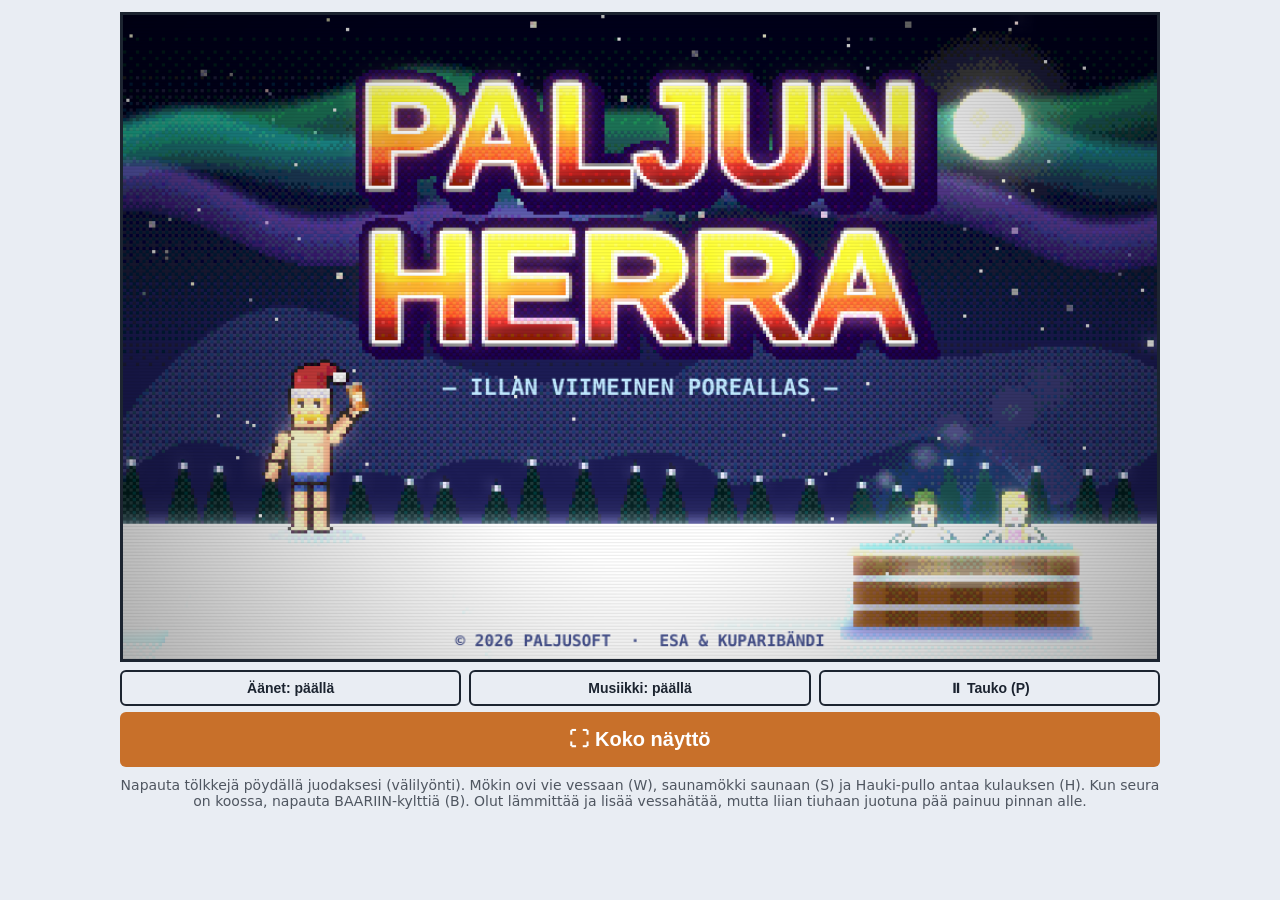
==== commit b8c05308: "Taistelu: iskujen enimmäistiheys ja ajoitukseen perustuva ketjutus; humalassa hyppypotku eteen onnis" ====
--- a/index.html
+++ b/index.html
@@ -962,7 +962,7 @@
 addEventListener('keydown',e=>{if(stage!==5&&stage!==7)return;if(KM[e.key]){K.keys[KM[e.key]]=1;e.preventDefault()}if(!e.repeat){const a={j:'P',J:'P',k:'K',K:'K',l:'H',L:'H'}[e.key];if(a)fPress(a);else if(e.key===' '&&stage===5){e.preventDefault();fPress('J')}}});
 addEventListener('keyup',e=>{if((stage===5||stage===7)&&KM[e.key])K.keys[KM[e.key]]=0});
 function showPad(v){pad.style.display=v?'flex':'none';document.body.classList.toggle('padon',!!v)}
-function fPress(a){if(PAUSED){setPause(false);return}if(stage===5&&K.ph==='guide'){K.ph='intro';K.t=0;markGuide();return}if(stage===7){mjPress(a);return}if(stage===5&&K.ph==='fight')K.q.push([K.ck+dlyM(B.h),a,keysNow()])}
+function fPress(a){if(PAUSED){setPause(false);return}if(stage===5&&K.ph==='guide'){K.ph='intro';K.t=0;markGuide();return}if(stage===7){mjPress(a);return}if(stage===5&&K.ph==='fight')pushPress(K.q,K.ck,a,K.e&&K.e.y>0)}
 function startFight(){stage=5;state='s5';PHB=[16,304];document.getElementById('bj').style.display='block';document.getElementById('bh').style.gridColumn='auto';K.h0=B.h;K.hs0=B.hs;K.bc=0;PTS.bar=B.cans*5+Math.round(B.fi)+B.hs*10;Object.assign(K,{foe:0,hpE:100,fx:[],q:[],hist:[],ck:0,say:null,sayT:0});setupBout();showPad(true);if(!guideSeen()){K.ph='guide';K.t=0}
  document.querySelector('p').textContent='Ristiohjain liikuttaa (ylös = hyppy, alas = kyykky, taaksepäin = torjunta). LYÖNTI ja POTKU yhdessä suunnan kanssa antavat eri liikkeitä. Näppäimistö: nuolet tai WASD, J = lyönti, K = potku, L = Hauki.';
  musicStop();murStop();musicStart('o');gong()}
@@ -971,8 +971,14 @@
 function canAct(f){return!f.atk&&f.y===0&&['idle','walk','crouch','block','cblock'].includes(f.st)}
 /* Ohjauksen terävyys: painallus säilyy puskurissa IBUF sekuntia, jos hahmo on vielä kesken liikettä */
 const IBUF=.18;
+/* Iskujen enimmäistiheys: iskujen alkujen väli vähintään ATK_MIN s, naputtelu ei nopeuta */
+const ATK_MIN=.3;
+/* Painallusjono: vain viimeisin iskupainallus jää odottamaan; ilmassa painettu isku ei viivästy (hyppypotku onnistuu humalassakin) */
+function pushPress(q,ck,a,airborne){if(a!=='J')for(let i=q.length-1;i>=0;i--)if(q[i][1]!=='J')q.splice(i,1);q.push([ck+(airborne?0:dlyM(B.h)),a,keysNow(),ck])}
 /* Osuman jälkeen iskun palautusvaiheen voi katkaista uuteen iskuun (ketjutus) */
-function hitCancel(f){const a=f.atk;return!!a&&!a.m.air&&!a.m.fx&&!a.m.dash&&(a.hit||(a.hits&&a.hits.size>0))&&a.t>=a.m.st+a.m.ac}
+/* true, jos edellisestä iskun alusta on alle ATK_MIN (kellon nollaus uudessa kentässä ei jumita) */
+function rateLim(f,now){return f.la!==undefined&&now>=f.la&&now-f.la<ATK_MIN}
+function hitCancel(f,pressT){const a=f.atk;return!!a&&!a.m.air&&!a.m.fx&&!a.m.dash&&a.hitT!==undefined&&pressT>=a.hitT&&a.t>=a.m.st+a.m.ac}
 /* Koukku lennättää vastustajan korkeaan kaareen */
 function launchUp(f,dir,vy){launch(f,dir,6);f.vy=vy;f.vx=dir*38;f.rwv=dir*8}
 function startAtk(f,n){const m=MV[n];f.atk={m,t:0,hit:false};f.st='atk';if(!m.air)f.vx=0;if(!m.fx){sSwing(n);if((f===K.e&&(KICKS.includes(n)&&Math.random()<.4||n==='spin'))||(f!==K.e&&Math.random()<.25))kiai(f)}}
@@ -980,7 +986,7 @@
 function KO(d,why){d.ko=1;vib([50,40,120]);d.atk=null;if(d.st!=='fly')d.st='ko';bell(3);crowd(d===K.e?'gasp':'cheer');K.ph='ko';K.t=0;K.loser=d===K.e?'e':'f';gong();msgL=why||(d===K.e?['Esa kaatui!','K.O.']:[(K.foe?'Turbo-Tapsa':'Diesel-Pena')+' on tyrmätty!','K.O.!'])}
 function tryHit(a,d,at){const m=at.m,sd=Math.sign(d.x-a.x)||a.face;if(!m.both&&sd!==a.face)return;if(Math.abs(d.x-a.x)>reachOf(m,1.35,1.35))return;if(['down','ko','fly','roll','kip'].includes(d.st))return;
  const cr=d.st==='crouch'||d.st==='cblock'||(d.atk&&d.atk.m.cr),air=d.y>8;if(m.h==='hi'&&cr)return;if(m.h==='lo'&&air)return;
- at.hit=true;const ad=d.x>a.x?1:-1;
+ at.hit=true;if(at.hitT===undefined)at.hitT=K.ck;const ad=d.x>a.x?1:-1;
  if((d.st==='block'&&m.h!=='lo')||(d.st==='cblock'&&m.h==='lo')){sBlk();d.vx=ad*70;d.rwv+=ad*3;K.fx.push({x:(a.x+d.x)/2,y:FL-(m.h==='hi'?60:m.h==='lo'?14:38),t:0,c:'#cfe8ff'});return}
  const dmg=m.d*(a===K.e?pow(B.h):a.fd.mult)*(d.fd?d.fd.def:1);d.hp=Math.max(0,d.hp-dmg);d.atk=null;d.vx=ad*95;
  if(m.n==='upper'){launchUp(d,ad,230);crowd('ooh')}else if(m.kd||dmg>=10||d.hp<=0)launch(d,ad,m.n==='sweep'?2:dmg+(d.hp<=0?6:0));else{d.st='hit';d.ht=.32;d.rwv+=ad*(5+dmg*.6)}
@@ -1032,7 +1038,7 @@
   else if(d.d){e.st=back?'cblock':'crouch';e.vx=0}else if(back){e.st='block';e.vx=-e.face*30;e.wk+=dt}else if(fwd){e.st='walk';e.vx=e.face*50;e.wk+=dt}else{e.st='idle';e.vx=0}
   if(B.h>=55&&e.y===0&&e.st==='idle'){e.sw-=dt;if(e.sw<=0){e.sw=1.2+Math.random()*2;e.vx=(Math.random()-.5)*(B.h-40)*1.6}}}
  K.pu=d.u;
- while(K.q.length&&K.q[0][0]<=now){const [t0,a,kz]=K.q[0],cx=a!=='J'&&e.y===0&&hitCancel(e);if(!(canAct(e)||(a!=='J'&&e.st==='jump'&&!e.atk)||cx)){if(now-t0>IBUF){K.q.shift();continue}break}K.q.shift();if(cx){e.atk=null;e.st='idle'}const kd=kz||d,fw=e.face>0?kd.r:kd.l,bk=e.face>0?kd.l:kd.r;
+ while(K.q.length&&K.q[0][0]<=now){const [t0,a,kz,pt]=K.q[0],cx=a!=='J'&&e.y===0&&hitCancel(e,pt),rl=a!=='J'&&rateLim(e,now);if(rl||!(canAct(e)||(a!=='J'&&e.st==='jump'&&!e.atk)||cx)){if(now-t0>IBUF){K.q.shift();continue}break}K.q.shift();if(cx){e.atk=null;e.st='idle'}if(a!=='J')e.la=now;const kd=kz||d,fw=e.face>0?kd.r:kd.l,bk=e.face>0?kd.l:kd.r;
   if(a==='J'){e.vy=160;e.y=.01;e.vx=(fw?1:bk?-1:0)*e.face*60;e.st='jump';tn(300,600,.1,.05);continue}
   let n;
   if(a==='H'){if(B.hs<=0||e.y>0)continue;B.hs--;n='spin';msgL=['HAUKI-PYÖRRE!','Hauki-shotteja jäljellä: '+B.hs];sShot()}
@@ -1409,7 +1415,7 @@
  musicStop();musicStart(L.boss?'bb':'b');
  msgL=n===1?(retry?['Uusi yritys!','Kenttä 1: pääkatu']:['Falconin pihalla...']):L.boss?['Mersumiehen autotalli...']:L.msg;
  if(L.boss){M.lock=1;M.camT=0}}
-function mjPress(a){if(M.ph==='play')M.q.push([M.ck+dlyM(B.h),a,keysNow()])}
+function mjPress(a){if(M.ph==='play')pushPress(M.q,M.ck,a,M.e&&M.e.y>0)}
 function act7(e){if(!e){mjPress('J');return}if(e.target!==cv)return;
  if(M.ph==='intro'){const nx=M.ii<MJI.length?MJI[M.ii][0]:12;M.t=Math.max(M.t,nx)}
  else if(M.ph==='kid'){const nx=M.ii<MJK.length?MJK[M.ii][0]:11.5;M.kt=Math.max(M.kt,nx)}
@@ -1432,8 +1438,8 @@
  if(a.team==='p')M.objs.forEach(o=>{if(o.br||a.atk.hits.has(o)||a.lev==='roof')return;const dx=o.x-a.x;if((m.both||Math.sign(dx)===a.face)&&Math.abs(dx)<=reachOf(m,a.sc||1,1)+3&&Math.abs(o.z-a.z)<9){a.atk.hits.add(o);o.br=1;o.bt=0;tn(500,300,.15,.25,'square');nz(.3,'bandpass',1200,.3,400);M.items.push({x:o.x+a.face*10,z:o.z,type:o.drop,t:0});M.fx.push({x:o.x,y:112+o.z-8,t:0})}});
  for(const d of M.ents){if(d===a||d.team===a.team||(a.team!=='e'&&d.team!=='e'))continue;if(a.atk.hits.has(d)||['down','ko','fly','roll','kip'].includes(d.st))continue;
   const dx=d.x-a.x;if(!m.both&&Math.sign(dx)!==a.face&&Math.abs(dx)>3)continue;if(Math.abs(dx)>reachOf(m,a.sc||1,d.sc||1)+(a.team==='p'&&a.wpn>0&&['punch','jpunch','lowp','upper'].includes(m.n)?WN[a.wt||'w'][4]:0)||Math.abs(d.z-a.z)>9)continue;if(m.h==='lo'&&d.y>8)continue;if(d.st==='climb'||Math.abs((d.base||0)-(a.base||0))>12)continue;
-  if(a.team==='p'&&B.h>=80&&Math.random()<.25){a.atk.hits.add(d);M.fx.push({x:(a.x+d.x)/2,y:112+d.z-30-d.y-(d.base||0),t:0,txt:'OHI!'});nz(.15,'highpass',2500,.08,1200);continue}
-  a.atk.hits.add(d);mjDamage(a,d,m)}}
+  if(a.team==='p'&&B.h>=80&&!m.air&&Math.random()<.25){a.atk.hits.add(d);M.fx.push({x:(a.x+d.x)/2,y:112+d.z-30-d.y-(d.base||0),t:0,txt:'OHI!'});nz(.15,'highpass',2500,.08,1200);continue}
+  a.atk.hits.add(d);if(a.atk.hitT===undefined)a.atk.hitT=M.ck;mjDamage(a,d,m)}}
 function mjSpecial(f){const fx=f.atk.m.fx;
  if(fx===1){M.smoke=3;nz(1.5,'lowpass',400,.35,120);msgL=['Diesel-Pena päästi pakokaasupilven!','Köh köh!'];[M.e,...M.al].forEach(d=>{if(Math.abs(d.x-f.x)<55&&Math.abs(d.z-f.z)<14&&!['down','ko','fly'].includes(d.st)&&d.tired<=0)mjDamage({team:'e',x:f.x,face:f.face,dm:.7},d,{d:7,n:'punch',h:'mid'})})}
  if(fx===4){const sp=f.hp<f.mhp/2?[-28,0,28]:[0];sp.forEach(vz=>M.proj.push({x:f.x+f.face*14,z:f.z,y:34,vx:f.face*135,vz,r:0,star:1}));tn(1800,2600,.15,.06,'square');nz(.2,'highpass',4000,.08,6000)}
@@ -1455,11 +1461,11 @@
  if(RR&&e.st==='climb'){e.vx=e.vz=0;if(d.u){e.base+=18*dt;e.cl=(e.cl||0)+dt;if(Math.floor(e.cl/.28)!==Math.floor((e.cl-dt)/.28))tn(1300,1200,.03,.05,'square')}else if(d.d){e.base-=22*dt;e.cl=(e.cl||0)+dt}if(e.base>=RR.A[2]){e.base=RR.A[2];e.lev='roof';e.x=RR.A[0]+10;e.z=6;e.st='idle';msgL=['Katolla!','Potki viholliset reunan yli.']}if(e.base<=0){e.base=0;e.st='idle'}return}
  if(RR&&e.lev!=='roof'&&!e.atk&&e.y===0&&['idle','walk'].includes(e.st)&&Math.abs(e.x-RR.lad)<12&&e.z<=8&&d.u){e.st='climb';e.x=RR.lad;e.z=1;e.cl=0;msgL=['Esa kiipeää tikkaita...'];return}
  if(M.stg>0){M.stg-=dt;e.vx=M.sgd*(30+Math.sin(M.stg*18)*14);e.vz=Math.sin(M.stg*11)*10;e.st='walk';e.wk+=dt*.6;return}
- if(B.h>=80&&e.lev!=='roof'&&!e.atk&&e.y===0&&['idle','walk'].includes(e.st)&&Math.random()<dt*(.12+(B.h-80)*.01)){M.stg=.7;M.sgd=Math.random()<.5?-1:1;M.q.length=0;msgL=pick([['Esa horjahtaa!'],['Hups... katu kallistuu.'],['Esa: Kuka kallisti tän kadun?']]);nz(.25,'lowpass',400,.15,200);return}
+ if(B.h>=80&&e.lev!=='roof'&&!e.atk&&e.y===0&&['idle','walk'].includes(e.st)&&Math.random()<dt*(.12+(B.h-80)*.01)){M.stg=.7;M.sgd=Math.random()<.5?-1:1;msgL=pick([['Esa horjahtaa!'],['Hups... katu kallistuu.'],['Esa: Kuka kallisti tän kadun?']]);nz(.25,'lowpass',400,.15,200);return}
  const can=!e.atk&&e.y===0&&['idle','walk'].includes(e.st);
  if(can){const vx=(d.r?1:0)-(d.l?1:0),vz=(d.d?1:0)-(d.u?1:0);e.vx=vx*56;e.vz=vz*32;if(vx)e.face=vx;e.st=vx||vz?'walk':'idle';if(vx||vz)e.wk+=dt;
   if(B.h>=55&&!vx&&!vz){e.sw-=dt;if(e.sw<=0){e.sw=1.4+Math.random()*2;e.vx=(Math.random()-.5)*(B.h-40)*1.4}}}
- while(M.q.length&&M.q[0][0]<=M.ck){const [t0,a,kz]=M.q[0],cx=a!=='J'&&e.y===0&&hitCancel(e);if(!(a==='J'?can:(can||(e.st==='jump'&&!e.atk)||cx))){if(M.ck-t0>IBUF){M.q.shift();continue}break}M.q.shift();if(cx){e.atk=null;e.st='idle'}
+ while(M.q.length&&M.q[0][0]<=M.ck){const [t0,a,kz,pt]=M.q[0],cx=a!=='J'&&e.y===0&&hitCancel(e,pt),rl=a!=='J'&&rateLim(e,M.ck);if(rl||!(a==='J'?can:(can||(e.st==='jump'&&!e.atk)||cx))){if(M.ck-t0>IBUF){M.q.shift();continue}break}M.q.shift();if(cx){e.atk=null;e.st='idle'}if(a!=='J')e.la=M.ck;
   if(a==='J'){const kd=kz||d;e.vy=165;e.y=.01;e.st='jump';e.vx=((kd.r?1:0)-(kd.l?1:0))*62;e.vz=0;tn(300,600,.1,.05);continue}
   if(a==='H'){if(B.hs<=0||e.y>0)continue;B.hs--;mStart(e,'spin');msgL=['HAUKI-PYÖRRE!','Hauki-shotteja jäljellä: '+B.hs];sShot();continue}
   if(e.y>0){mStart(e,a==='P'?'jpunch':'fkick');continue}
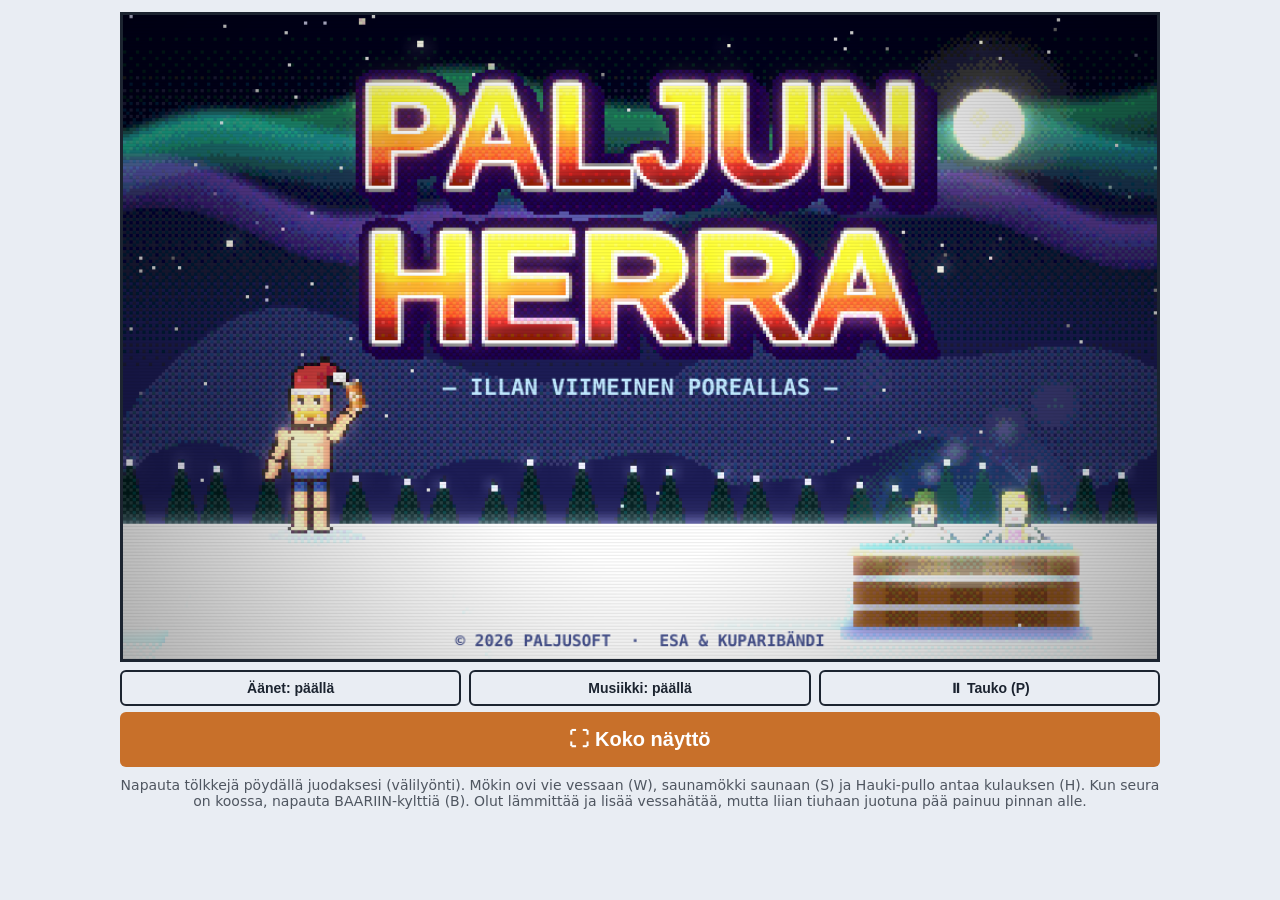
==== commit 66bf7e85: "Hahmojen koot: mökissä ja Falconissa seisovat hahmot istuvien kokoisiksi Co-Authored-By: Claude Opus" ====
--- a/index.html
+++ b/index.html
@@ -513,7 +513,9 @@
  g.fillStyle='#e8e8f0';g.fillRect(-4,-4,9,1.4);g.fillStyle='#889';g.fillRect(-2,-3,.5,3);g.fillRect(3,-3,.5,3);
  g.fillStyle='#f4f4f8';g.beginPath();g.moveTo(9,-1);g.lineTo(14,-7);g.lineTo(16,-7);g.lineTo(12,0);g.fill();
  ell(-12.2,0,.7,4.2,'rgba(255,255,255,.55)');ell(-11,0,1.2,1.2,'#c8202a');g.fillStyle='#ffe27a';g.fillRect(-12,2,1,1);g.restore()}
-function pekRoom(x,y,p,dir,k){const T=performance.now()/1000,o=p>0?walk(T,p,0):idle(T,0);o.flip=dir<0;o.s=.92;drawChar(shoeOK()?SP.e[k]:SP.eS[k],x,y,o)}
+/* Hahmojen piirtokoot sisätiloissa: seisova hahmo edessä vähintään istuvien kokoinen */
+const SC_ROOM=1.1,SC_BAR=1;
+function pekRoom(x,y,p,dir,k){const T=performance.now()/1000,o=p>0?walk(T,p,0):idle(T,0);o.flip=dir<0;o.s=SC_ROOM;drawChar(shoeOK()?SP.e[k]:SP.eS[k],x,y,o)}
 function draw2(T){const s=S2;g.font='bold 8px monospace';g.textBaseline='alphabetic';g.save();g.translate(-Math.round(s.cam*4)/4,0);
  let q=g.createLinearGradient(0,10,0,118);q.addColorStop(0,'#4a2a12');q.addColorStop(1,'#7a4a22');g.fillStyle=q;g.fillRect(0,10,W,108);
  g.fillStyle='rgba(30,14,4,.55)';for(let y=18;y<118;y+=9)g.fillRect(0,y,W,.7);g.fillStyle='rgba(255,200,130,.16)';for(let y=19;y<118;y+=9)g.fillRect(0,y,W,.5);
@@ -903,9 +905,9 @@
  if(!stand){seat4(SP.pe,278,T,3);if(b.wSeat)seat4(SP.w,296,T,4,{blush:.35});seat4(SP.ta,314,T,5)}
  table4(212,260);table4(264,320);can(228,104);can(244,104);can(282,104);can(304,104);
  const ppl=[];
- if(!b.wSeat)ppl.push([b.wy,()=>{const o=b.dance>0&&b.wwk===0&&b.ph==='hang'?dance4(T,1):b.wwk>0?walk(T,b.wwk,2):idle(T,2);o.flip=(b.wd||1)<0;o.s=.92;o.blush=b.fi>50?.3:0;drawChar(SP.w,b.wx,b.wy,o)}]);
- if(stand){ppl.push([152,()=>{const o=idle(T,3);o.s=.95;o.flip=true;drawChar(SP.pe,288,152,o)}]);ppl.push([152.1,()=>{const o=idle(T,5);o.s=.92;o.flip=true;drawChar(SP.ta,310,152,o)}])}
- ppl.push([b.y+.2,()=>{let o=b.dance>0&&b.wk===0?dance4(T,0):b.wk>0?walk(T,b.wk,0):idle(T,0);o.flip=b.dir<0;o.s=.92;o.blush=b.h>25?Math.min(.55,(b.h-25)/80):0;
+ if(!b.wSeat)ppl.push([b.wy,()=>{const o=b.dance>0&&b.wwk===0&&b.ph==='hang'?dance4(T,1):b.wwk>0?walk(T,b.wwk,2):idle(T,2);o.flip=(b.wd||1)<0;o.s=SC_BAR;o.blush=b.fi>50?.3:0;drawChar(SP.w,b.wx,b.wy,o)}]);
+ if(stand){ppl.push([152,()=>{const o=idle(T,3);o.s=SC_BAR*1.03;o.flip=true;drawChar(SP.pe,288,152,o)}]);ppl.push([152.1,()=>{const o=idle(T,5);o.s=SC_BAR;o.flip=true;drawChar(SP.ta,310,152,o)}])}
+ ppl.push([b.y+.2,()=>{let o=b.dance>0&&b.wk===0?dance4(T,0):b.wk>0?walk(T,b.wk,0):idle(T,0);o.flip=b.dir<0;o.s=SC_BAR;o.blush=b.h>25?Math.min(.55,(b.h-25)/80):0;
   if(b.dr>0)sip(o,ease(Math.sin((1.3-b.dr)/1.3*Math.PI)),-.15,2.2,b.it);if(b.h>55){o.rot=Math.sin(T*1.7)*(b.h-55)/280;o.cy=26}if(b.ph==='out'){o.rot=1.35;o.cy=20;o.blink=true}drawChar(SP.e[S2.outfit],b.x,b.y,o)}]);
  ppl.sort((a,c)=>a[0]-c[0]).forEach(p=>p[1]());
  g.save();g.globalCompositeOperation='lighter';
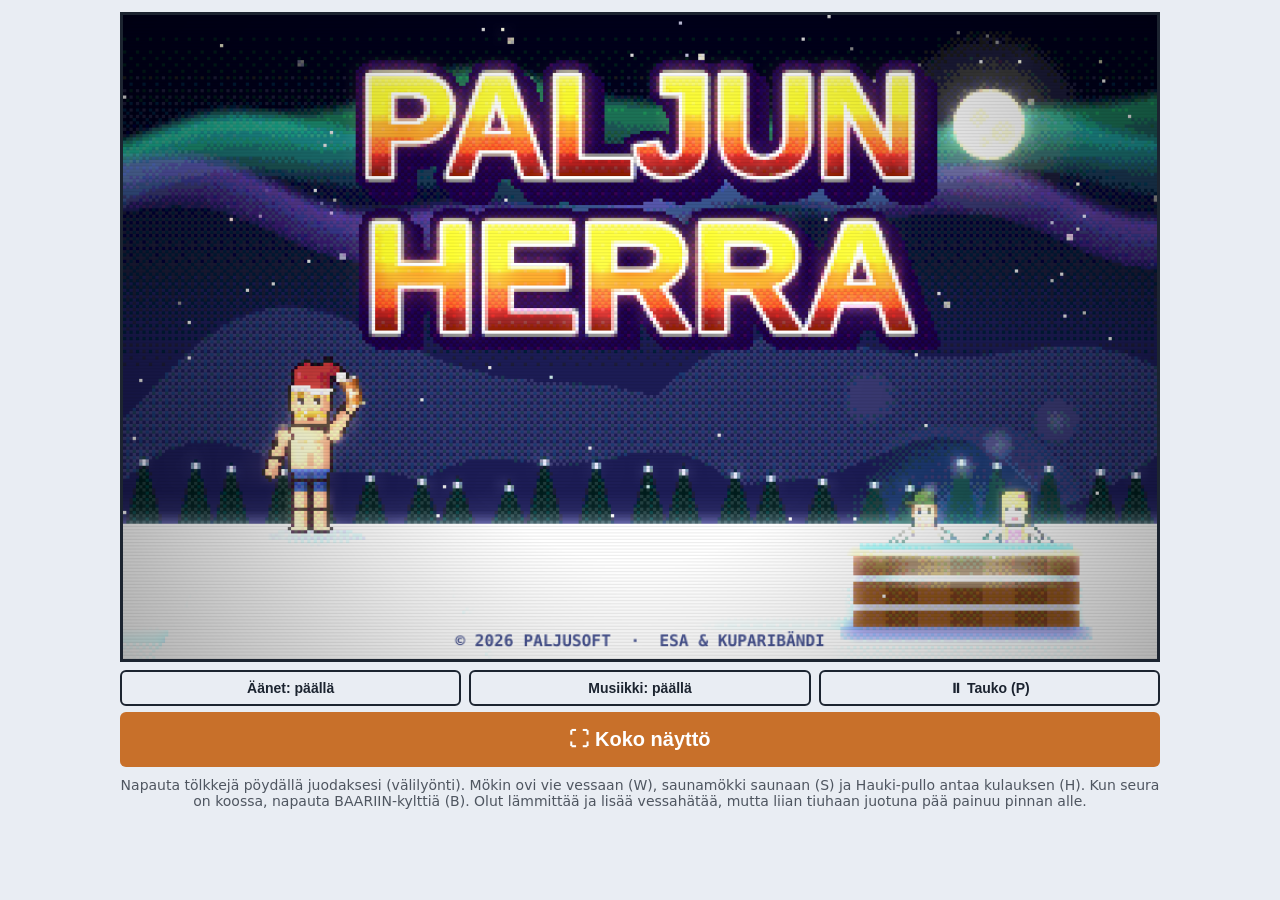
==== commit 437f1bbe: "Grafiikkavalinta poistettu: retrotyyli aina päällä, sileän tilan piirtohaarat poistettu Co-Authored-" ====
--- a/index.html
+++ b/index.html
@@ -487,7 +487,7 @@
  s.puffs.forEach(p=>{const r=p.r+p.l*4,a=p.a*(1-p.l/4.5);q=g.createRadialGradient(p.x,p.y,0,p.x,p.y,r);q.addColorStop(0,`rgba(255,255,255,${a})`);q.addColorStop(1,'rgba(255,255,255,0)');g.fillStyle=q;g.fillRect(p.x-r,p.y-r,2*r,2*r)});
  if(s.steam>0){q=g.createRadialGradient(262,80,5,262,70,120);q.addColorStop(0,`rgba(255,255,255,${.7*s.steam})`);q.addColorStop(1,'rgba(255,255,255,0)');g.fillStyle=q;g.fillRect(0,10,W,150)}
  if(s.temp>95){g.fillStyle=`rgba(255,60,20,${Math.min(.3,(s.temp-95)/13*.25)})`;g.fillRect(0,10,W,150)}
- if(s.temp>82){const a=Math.min(1,(s.temp-82)/15);g.save();g.globalAlpha=.55*a;for(let y=26;y<90;y+=2){const off=Math.sin(y/3.5+T*9)*1.1*a;g.drawImage(SRCC(),235*SK(),y*SK(),60*SK(),2*SK(),235+off,y,60,2)}g.restore()}if(s.win){g.fillStyle='rgba(150,200,255,.13)';g.fillRect(84,34,60,126)}
+ if(s.temp>82){const a=Math.min(1,(s.temp-82)/15);g.save();g.globalAlpha=.55*a;for(let y=26;y<90;y+=2){const off=Math.sin(y/3.5+T*9)*1.1*a;g.drawImage(loCv,235,y,60,2,235+off,y,60,2)}g.restore()}if(s.win){g.fillStyle='rgba(150,200,255,.13)';g.fillRect(84,34,60,126)}
  if(s.sayT>0&&s.say)s.say.forEach(([w,t2])=>sbub(w===0?106:w===1?152:60,w===0?34:54,t2));
  {const vg=g.createRadialGradient(160,85,40,160,85,200);vg.addColorStop(0,'rgba(40,15,0,0)');vg.addColorStop(1,'rgba(40,15,0,.45)');g.fillStyle=vg;g.fillRect(0,10,W,150)}let q2=g.createLinearGradient(0,0,0,10);q2.addColorStop(0,'#fff');q2.addColorStop(1,'#c8ccd8');g.fillStyle=q2;g.fillRect(0,0,W,10);R('#000',0,10,W,.5);tx('SAUNA   Puita: '+s.logs+'   Aika: '+Math.max(0,Math.ceil(36-s.t))+'s',4,8,'#000');tx('Ovi: poistu',W-4,8,'#000','right');
  q2=g.createLinearGradient(0,160,0,200);q2.addColorStop(0,'#b8bccc');q2.addColorStop(1,'#7c8096');g.fillStyle=q2;g.fillRect(0,160,W,40);R('#fff',0,160,W,.6);R('#20243a',4,164,198,32);
@@ -691,7 +691,7 @@
   const fl=Math.sin(T*13)>-.85?1:.3;g.shadowColor='#ff3a9a';g.shadowBlur=8*fl;g.font='bold 12px monospace';tx('BAARI',bx,by-84,`rgba(255,80,170,${fl})`,'center');g.shadowBlur=0;g.font='bold 8px monospace'}
  g.fillStyle='#c8d4ee';g.beginPath();g.moveTo(0,160);for(let x=0;x<=W;x+=4)g.lineTo(x,gy0+4*Math.sin((x+f.x*.6)/40));g.lineTo(W,160);g.fill();
  for(let i=0;i<26;i++){const x=((i*13-f.x*.6)%(W+20)+W+20)%(W+20)-10,b=gy0+4*Math.sin((x+f.x*.6)/40)+2,h=5+(i*7%5)+lu*6;g.fillStyle='#0d3a30';g.beginPath();g.moveTo(x,b-h);g.lineTo(x+3+h/5,b);g.lineTo(x-3-h/5,b);g.fill();g.fillStyle='#eaf2ff';g.fillRect(x-.5,b-h,1,1.2)}
- CL3.forEach(c=>{const x=((c[0]-f.x*c[3])%(W+80)+W+80)%(W+80)-40;ell(x,c[1],c[2],c[2]*.4,'rgba(200,210,240,.18)');ell(x+c[2]*.4,c[1]-2,c[2]*.6,c[2]*.35,'rgba(220,230,255,.15)')});if(f.plaid>0){const a=Math.min(1,f.plaid/1.5)*.32;g.save();g.globalAlpha=a;g.drawImage(SRCC(),0,10*SK(),W*SK(),150*SK(),5,10,W,150);g.globalAlpha=a*.7;g.drawImage(SRCC(),0,10*SK(),W*SK(),150*SK(),11,10,W,150);g.restore();g.fillStyle='rgba(255,255,255,.55)';for(let i=0;i<18;i++){const y=14+((i*53)%140),x=W-((f.t*900+i*97)%(W+80));g.fillRect(x,y,30+(i%4)*12,.6)}}
+ CL3.forEach(c=>{const x=((c[0]-f.x*c[3])%(W+80)+W+80)%(W+80)-40;ell(x,c[1],c[2],c[2]*.4,'rgba(200,210,240,.18)');ell(x+c[2]*.4,c[1]-2,c[2]*.6,c[2]*.35,'rgba(220,230,255,.15)')});if(f.plaid>0){const a=Math.min(1,f.plaid/1.5)*.32;g.save();g.globalAlpha=a;g.drawImage(loCv,0,10,W,150,5,10,W,150);g.globalAlpha=a*.7;g.drawImage(loCv,0,10,W,150,11,10,W,150);g.restore();g.fillStyle='rgba(255,255,255,.55)';for(let i=0;i<18;i++){const y=14+((i*53)%140),x=W-((f.t*900+i*97)%(W+80));g.fillRect(x,y,30+(i%4)*12,.6)}}
  let px=PX,py=PY+Math.sin(T*1.6)*1.5,rot=Math.sin(T*.9)*.015;
  if(f.ph==='wobble'){rot=Math.sin(f.pt*5)*.12*Math.min(1,f.pt)+(f.pt>2?(f.pt-2)*.35:0);py+=Math.sin(f.pt*7)*3+(f.pt>2?(f.pt-2)*20:0)}
  if(f.ph==='crash'){rot=.4+f.pt*.8;py+=30+f.pt*60;px+=f.pt*10}
@@ -1741,9 +1741,9 @@
  <p class="hint">Napauta kohtaa ja paina uutta näppäintä. Delete tyhjentää, Esc peruu. Tauko: P tai Esc.</p>
  <h3>Näppäimistö (allas)</h3><table>${PG.map(a=>`<tr><td>${ACTN[a]}</td><td>${kb(a,0)}</td><td>${kb(a,1)}</td></tr>`).join('')}</table><h3>Peliohjain${nm?(isPS()?' (PlayStation)':' (Xbox-asettelu)'):''}</h3><table>${['punch','kick','jump','hauki','pause','sel'].map(a=>`<tr><td>${ACTN[a]}</td><td colspan="2">${gb(a)}</td></tr>`).join('')}</table>
  <p class="hint">Liikkuminen: ristiohjain tai vasen tikku. Napautettavissa vaiheissa tikku liikuttaa osoitinta ja ${GPN[GB.sel]||'A'} napauttaa. Altaalla B = sauna, X = vessa, Y = Hauki, LB/RB = Lähdetään baariin. Muualla B = näytön nappi. Select avaa tämän valikon. PlayStation-ohjaimella näytetään ✕○□△-symbolit.</p>
- <h3>Grafiikka</h3><table><tr><td>Retrotyyli</td><td colspan="2"><button id="rtb" class="${RETRO?'on':''}">${RETRO?'Päällä: pikselit, värirasteri ja hehku':'Pois: sileä grafiikka'}</button></td></tr></table><h3>Kosketusnapit</h3><table><tr><td>Koko</td><td colspan="2"><div class="seg">${[[.85,"Pieni"],[1,"Normaali"],[1.2,"Iso"]].map(([v,n])=>`<button class="tsz${v===TS.size?" on":""}" data-v="${v}">${n}</button>`).join("")}</div></td></tr><tr><td>Kätisyys</td><td colspan="2"><button id="tsl" class="${TS.left?"on":""}">${TS.left?"Vasenkätinen: ristiohjain oikealla":"Oikeakätinen: ristiohjain vasemmalla"}</button></td></tr></table><p class="hint">Koskee taisteluiden ristiohjainta ja iskunappeja puhelimella.</p><div class="ca"><button id="cfgR">Palauta oletukset</button><button id="cfgC">Valmis</button></div></div>`;
+ <h3>Kosketusnapit</h3><table><tr><td>Koko</td><td colspan="2"><div class="seg">${[[.85,"Pieni"],[1,"Normaali"],[1.2,"Iso"]].map(([v,n])=>`<button class="tsz${v===TS.size?" on":""}" data-v="${v}">${n}</button>`).join("")}</div></td></tr><tr><td>Kätisyys</td><td colspan="2"><button id="tsl" class="${TS.left?"on":""}">${TS.left?"Vasenkätinen: ristiohjain oikealla":"Oikeakätinen: ristiohjain vasemmalla"}</button></td></tr></table><p class="hint">Koskee taisteluiden ristiohjainta ja iskunappeja puhelimella.</p><div class="ca"><button id="cfgR">Palauta oletukset</button><button id="cfgC">Valmis</button></div></div>`;
  cfgm.querySelectorAll('.kb').forEach(b=>b.onclick=()=>{CFG.listen={t:b.dataset.t,a:b.dataset.a,i:+(b.dataset.i||0)};renderCfg()});
- cfgm.querySelectorAll('.tsz').forEach(b=>b.onclick=()=>{TS.size=+b.dataset.v;saveTS();renderCfg()});document.getElementById('tsl').onclick=()=>{TS.left=TS.left?0:1;saveTS();renderCfg()};document.getElementById('rtb').onclick=()=>{RETRO=!RETRO;try{localStorage.setItem('ph_retro',RETRO?'1':'0')}catch(x){}renderCfg()};document.getElementById('cfgR').onclick=()=>{KB=JSON.parse(JSON.stringify(KDEF));GB={...GDEF};saveB();CFG.listen=null;renderCfg()};document.getElementById('cfgC').onclick=closeCfg}
+ cfgm.querySelectorAll('.tsz').forEach(b=>b.onclick=()=>{TS.size=+b.dataset.v;saveTS();renderCfg()});document.getElementById('tsl').onclick=()=>{TS.left=TS.left?0:1;saveTS();renderCfg()};document.getElementById('cfgR').onclick=()=>{KB=JSON.parse(JSON.stringify(KDEF));GB={...GDEF};saveB();CFG.listen=null;renderCfg()};document.getElementById('cfgC').onclick=closeCfg}
 const FG=['up','down','left','right','punch','kick','jump','hauki'],PG=['drink','wc','sauna','phauki'],PCAN={drink:' ',wc:'w',sauna:'s',phauki:'h'};
 var INP=DESK?'kb':'touch',HT=0,TS={size:1,left:0};try{Object.assign(TS,JSON.parse(localStorage.getItem('ph_ts')||'{}'))}catch(x){}
 function applyTS(){pad.style.setProperty('--ts',TS.size);pad.style.flexDirection=TS.left?'row-reverse':''}applyTS();
@@ -1799,8 +1799,8 @@
  else{['ALOITA PELI','ASETUKSET'].forEach((l,i)=>{const y=134+i*16,on=TI.sel===i;g.fillStyle=on?'rgba(255,226,58,.95)':'rgba(10,14,40,.75)';g.fillRect(104,y,112,13);g.fillStyle=on?'#2a0a3a':'#e8eeff';g.font='bold 8px monospace';g.fillText((on&&Math.floor(T*4)%2?'▶ ':'  ')+l,W/2,y+9.5)})}
  g.font='bold 5px monospace';g.fillStyle='#4a5694';g.fillText('© 2026 PALJUSOFT  ·  ESA & KUPARIBÄNDI',W/2,196);g.restore();
  if(TI.f>0){g.fillStyle=`rgba(255,255,255,${TI.f/.35})`;g.fillRect(0,0,W,H)}}
-/* ---- RETRO: pikselimaailma 320x200, porrastetut värit + rasterointi, valojen hehku, teksti terävänä ---- */
-let RETRO=true;try{RETRO=localStorage.getItem('ph_retro')!=='0'}catch(x){}
+/* ---- Grafiikka (aina päällä): pikselimaailma 320x200, porrastetut värit + rasterointi, valojen hehku, teksti terävänä ---- */
+try{localStorage.removeItem('ph_retro')}catch(x){}
 const loCv=document.createElement('canvas');loCv.width=W;loCv.height=H;const lo=loCv.getContext('2d');window.__lo=lo;
 const glCv=document.createElement('canvas');glCv.width=W;glCv.height=H;const glc=glCv.getContext('2d');
 const gl2=[160,80,40].map(w=>{const c=document.createElement('canvas');c.width=w;c.height=w*H/W;return c});
@@ -1826,9 +1826,8 @@
  m.restore();RTX.seg++;lo.save();lo.setTransform(1,0,0,1,0,0);if(bw>0&&bh>0)lo.clearRect(bx,by,bw,bh);lo.restore();RTX.bb=[1e9,1e9,-1e9,-1e9];RTX.full=false}
 function rtFx(){if(RTX.fxK!==cv.width){RTX.fxK=cv.width;const c=document.createElement('canvas');c.width=cv.width;c.height=cv.height;const x=c.getContext('2d'),q=x.createRadialGradient(c.width/2,c.height/2,c.height*.35,c.width/2,c.height/2,c.width*.62);q.addColorStop(0,'rgba(0,0,0,0)');q.addColorStop(1,'rgba(0,0,0,.32)');x.fillStyle=q;x.fillRect(0,0,c.width,c.height);x.fillStyle='rgba(0,0,0,.07)';for(let y=SC-1;y<c.height;y+=SC)x.fillRect(0,y,c.width,1);RTX.fx=c}
  main.save();main.setTransform(1,0,0,1,0,0);main.globalAlpha=1;main.globalCompositeOperation='source-over';main.drawImage(RTX.fx,0,0);main.restore()}
-function frameBegin(){if(RETRO){g=lo;lo.setTransform(1,0,0,1,0,0);lo.imageSmoothingEnabled=false;lo.clearRect(0,0,W,H);RTX.seg=0;RTX.dirty=false;RTX.full=false;RTX.bb=[1e9,1e9,-1e9,-1e9];main.setTransform(1,0,0,1,0,0);main.clearRect(0,0,cv.width,cv.height)}else{g=main;main.setTransform(SC,0,0,SC,0,0)}}
-function frameEnd(){if(RETRO){rtFlush();rtFx()}}
-const SRCC=()=>RETRO?loCv:cv,SK=()=>RETRO?1:SC;
+function frameBegin(){g=lo;lo.setTransform(1,0,0,1,0,0);lo.imageSmoothingEnabled=false;lo.clearRect(0,0,W,H);RTX.seg=0;RTX.dirty=false;RTX.full=false;RTX.bb=[1e9,1e9,-1e9,-1e9];main.setTransform(1,0,0,1,0,0);main.clearRect(0,0,cv.width,cv.height)}
+function frameEnd(){rtFlush();rtFx()}
 let last=performance.now();
 function loop(now){const dt=Math.min(.05,(now-last)/1000);last=now;gpPoll(dt);if((HT+=dt)>.5){HT=0;updHints()}if(!PAUSED)step(dt);frameBegin();draw(now/1000);drawLives();overlayFx(dt);gpDraw();frameEnd();requestAnimationFrame(loop)}
 requestAnimationFrame(loop);
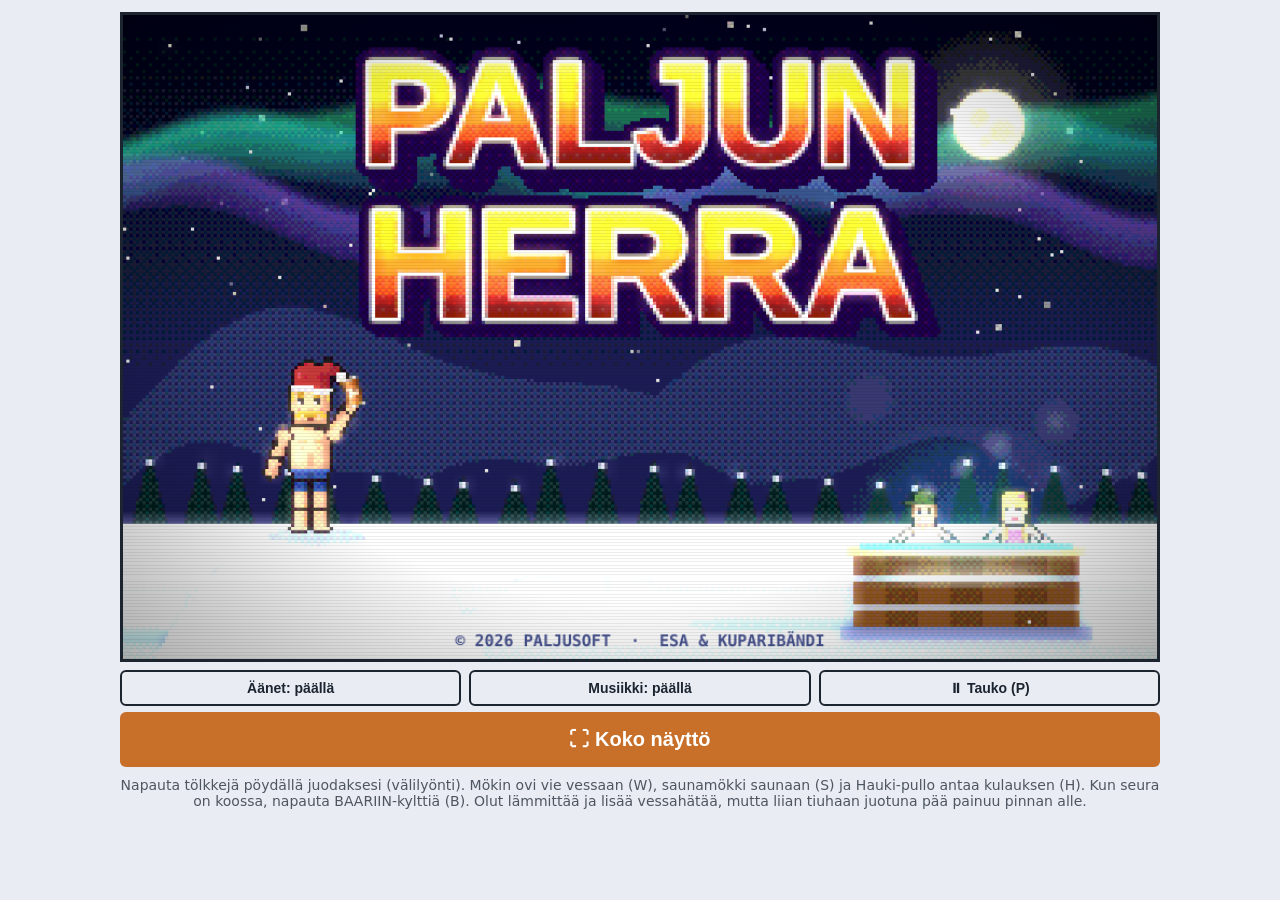
==== commit 086cb9ac: "Suorituskyky: pienempi kangas, yksi hehkukerros, vinjetti CSS-kerroksena, introruutu 30 fps (valikon" ====
--- a/index.html
+++ b/index.html
@@ -24,6 +24,7 @@
 button:disabled{opacity:.4}
 #m,#mm,#pz{background:transparent;color:var(--fg);border:2px solid var(--line);font-size:14px;padding:8px;margin-top:8px}
 #fs{width:100%;margin-top:6px}
+#fxov{position:absolute;pointer-events:none;z-index:1;background:radial-gradient(ellipse at center,rgba(0,0,0,0) 58%,rgba(0,0,0,.32) 100%),repeating-linear-gradient(to bottom,rgba(0,0,0,0) 0,rgba(0,0,0,0) calc(var(--row,4px) - 1px),rgba(0,0,0,.07) calc(var(--row,4px) - 1px),rgba(0,0,0,.07) var(--row,4px))}
 @media (orientation:landscape) and (max-height:540px){body.padon:not(.paused) #fs,body.padon:not(.paused) #m,body.padon:not(.paused) #mm{display:none!important}body.padon.paused #pad{display:none!important}}:fullscreen body,:-webkit-full-screen body{overflow:auto}
 .r2 button{flex:1;white-space:nowrap;font-size:clamp(11px,3.3vw,14px)!important;padding:8px 2px!important}
 button,canvas,#pad,#side{touch-action:manipulation;-webkit-user-select:none;user-select:none;-webkit-touch-callout:none}
@@ -42,7 +43,9 @@
 <p>Napauta tölkkejä pöydällä juodaksesi (välilyönti). Mökin ovi vie vessaan (W), saunamökki saunaan (S) ja Hauki-pullo antaa kulauksen (H). Kun seura on koossa, napauta BAARIIN-kylttiä (B). Olut lämmittää ja lisää vessahätää, mutta liian tiuhaan juotuna pää painuu pinnan alle.</p>
 <script>
 const cv=document.getElementById('c'),main=cv.getContext('2d'),W=320,H=200,wl=114;
-let g=main,SC=2;function fitCanvas(){const r=cv.getBoundingClientRect(),dpr=window.devicePixelRatio||1,k=Math.min(5,Math.max(2,Math.round((r.width||640)*dpr/320)));if(k!==SC||cv.width!==320*k){SC=k;cv.width=320*k;cv.height=200*k}main.setTransform(SC,0,0,SC,0,0)}
+/* Kankaan enimmäisskaala: pikselimaailma on 320x200, joten suurempi kangas vain kuormittaa (puhelimissa lämpenemistä) */
+const MAX_SC=4;
+let g=main,SC=2;function fitCanvas(){const r=cv.getBoundingClientRect(),dpr=window.devicePixelRatio||1,k=Math.min(MAX_SC,Math.max(2,Math.round((r.width||640)*dpr/320)));if(k!==SC||cv.width!==320*k){SC=k;cv.width=320*k;cv.height=200*k}main.setTransform(SC,0,0,SC,0,0);placeFx()}
 {const sd=document.createElement('div');sd.id='side';['b','go'].forEach(i=>sd.appendChild(document.getElementById(i)));sd.appendChild(document.querySelector('.row'));sd.appendChild(document.getElementById('m'));cv.after(sd)}
 fitCanvas();['resize','orientationchange'].forEach(ev=>addEventListener(ev,()=>{clearTimeout(fitCanvas.t);fitCanvas.t=setTimeout(fitCanvas,120)}));
 const tc=document.createElement('canvas').getContext('2d'),pats={};
@@ -1803,7 +1806,7 @@
 try{localStorage.removeItem('ph_retro')}catch(x){}
 const loCv=document.createElement('canvas');loCv.width=W;loCv.height=H;const lo=loCv.getContext('2d');window.__lo=lo;
 const glCv=document.createElement('canvas');glCv.width=W;glCv.height=H;const glc=glCv.getContext('2d');
-const gl2=[160,80,40].map(w=>{const c=document.createElement('canvas');c.width=w;c.height=w*H/W;return c});
+const gl2=[160,80].map(w=>{const c=document.createElement('canvas');c.width=w;c.height=w*H/W;return c});
 const RTX={seg:0,dirty:false,lut:null,gd:null,fx:null,fxK:0};
 {const Bm=[0,8,2,10,12,4,14,6,3,11,1,9,15,7,13,5],Lv=10;RTX.lut=Bm.map(b=>{const t=(b/16-.5)*.55,a=new Uint8ClampedArray(256);for(let v=0;v<256;v++)a[v]=Math.round(Math.min(1,Math.max(0,Math.floor(v/255*(Lv-1)+.5+t)/(Lv-1)))*255);return a})}
 RTX.bb=[1e9,1e9,-1e9,-1e9];RTX.full=false;
@@ -1822,14 +1825,19 @@
  if(!first&&!RTX.full){const b=RTX.bb;bx=Math.max(0,Math.floor(b[0]));by=Math.max(0,Math.floor(b[1]));bw=Math.min(W,Math.ceil(b[2]))-bx;bh=Math.min(H,Math.ceil(b[3]))-by}
  if(bw>0&&bh>0){const k=cv.width/W;m.drawImage(loCv,bx,by,bw,bh,bx*k,by*k,bw*k,bh*k)}
  if(first){let src=glCv;for(const c of gl2){const x=c.getContext('2d');x.clearRect(0,0,c.width,c.height);x.imageSmoothingEnabled=true;x.drawImage(src,0,0,c.width,c.height);src=c}
-  m.imageSmoothingEnabled=true;m.globalCompositeOperation='lighter';m.globalAlpha=.42;m.drawImage(gl2[1],0,0,cv.width,cv.height);m.globalAlpha=.3;m.drawImage(gl2[2],0,0,cv.width,cv.height)}
+  m.imageSmoothingEnabled=true;m.globalCompositeOperation='lighter';m.globalAlpha=.6;m.drawImage(gl2[1],0,0,cv.width,cv.height)}
  m.restore();RTX.seg++;lo.save();lo.setTransform(1,0,0,1,0,0);if(bw>0&&bh>0)lo.clearRect(bx,by,bw,bh);lo.restore();RTX.bb=[1e9,1e9,-1e9,-1e9];RTX.full=false}
-function rtFx(){if(RTX.fxK!==cv.width){RTX.fxK=cv.width;const c=document.createElement('canvas');c.width=cv.width;c.height=cv.height;const x=c.getContext('2d'),q=x.createRadialGradient(c.width/2,c.height/2,c.height*.35,c.width/2,c.height/2,c.width*.62);q.addColorStop(0,'rgba(0,0,0,0)');q.addColorStop(1,'rgba(0,0,0,.32)');x.fillStyle=q;x.fillRect(0,0,c.width,c.height);x.fillStyle='rgba(0,0,0,.07)';for(let y=SC-1;y<c.height;y+=SC)x.fillRect(0,y,c.width,1);RTX.fx=c}
- main.save();main.setTransform(1,0,0,1,0,0);main.globalAlpha=1;main.globalCompositeOperation='source-over';main.drawImage(RTX.fx,0,0);main.restore()}
-function frameBegin(){g=lo;lo.setTransform(1,0,0,1,0,0);lo.imageSmoothingEnabled=false;lo.clearRect(0,0,W,H);RTX.seg=0;RTX.dirty=false;RTX.full=false;RTX.bb=[1e9,1e9,-1e9,-1e9];main.setTransform(1,0,0,1,0,0);main.clearRect(0,0,cv.width,cv.height)}
-function frameEnd(){rtFlush();rtFx()}
+/* Vinjetti ja pikselirivien varjo: CSS-kerros kankaan päällä, selain yhdistää sen näytönohjaimella */
+function placeFx(){let el=placeFx.el;if(!el){el=placeFx.el=document.createElement('div');el.id='fxov';el.setAttribute('aria-hidden','true');document.body.appendChild(el)}
+ const r=cv.getBoundingClientRect(),bl=cv.clientLeft,bt=cv.clientTop,w=cv.clientWidth,h=cv.clientHeight;
+ Object.assign(el.style,{left:(r.left+bl+scrollX)+'px',top:(r.top+bt+scrollY)+'px',width:w+'px',height:h+'px'});el.style.setProperty('--row',(h/H)+'px')}
+function frameBegin(){g=lo;lo.setTransform(1,0,0,1,0,0);lo.imageSmoothingEnabled=false;lo.clearRect(0,0,W,H);RTX.seg=0;RTX.dirty=false;RTX.full=false;RTX.bb=[1e9,1e9,-1e9,-1e9];main.setTransform(1,0,0,1,0,0)}
+function frameEnd(){rtFlush()}
 let last=performance.now();
-function loop(now){const dt=Math.min(.05,(now-last)/1000);last=now;gpPoll(dt);if((HT+=dt)>.5){HT=0;updHints()}if(!PAUSED)step(dt);frameBegin();draw(now/1000);drawLives();overlayFx(dt);gpDraw();frameEnd();requestAnimationFrame(loop)}
+/* Introruutu piirretään 30 fps:llä: hidas animaatio, ja laite pysyy viileämpänä kun valikko on pitkään auki */
+let FRN=0;
+function loop(now){const dt=Math.min(.05,(now-last)/1000);last=now;gpPoll(dt);if((HT+=dt)>.5){HT=0;updHints()}if(!PAUSED)step(dt);
+ if(!(stage===1&&state==='title'&&!PAUSED&&(FRN++&1))){frameBegin();draw(now/1000);drawLives();overlayFx(dt);gpDraw();frameEnd()}requestAnimationFrame(loop)}
 requestAnimationFrame(loop);
 </script>
 </body>
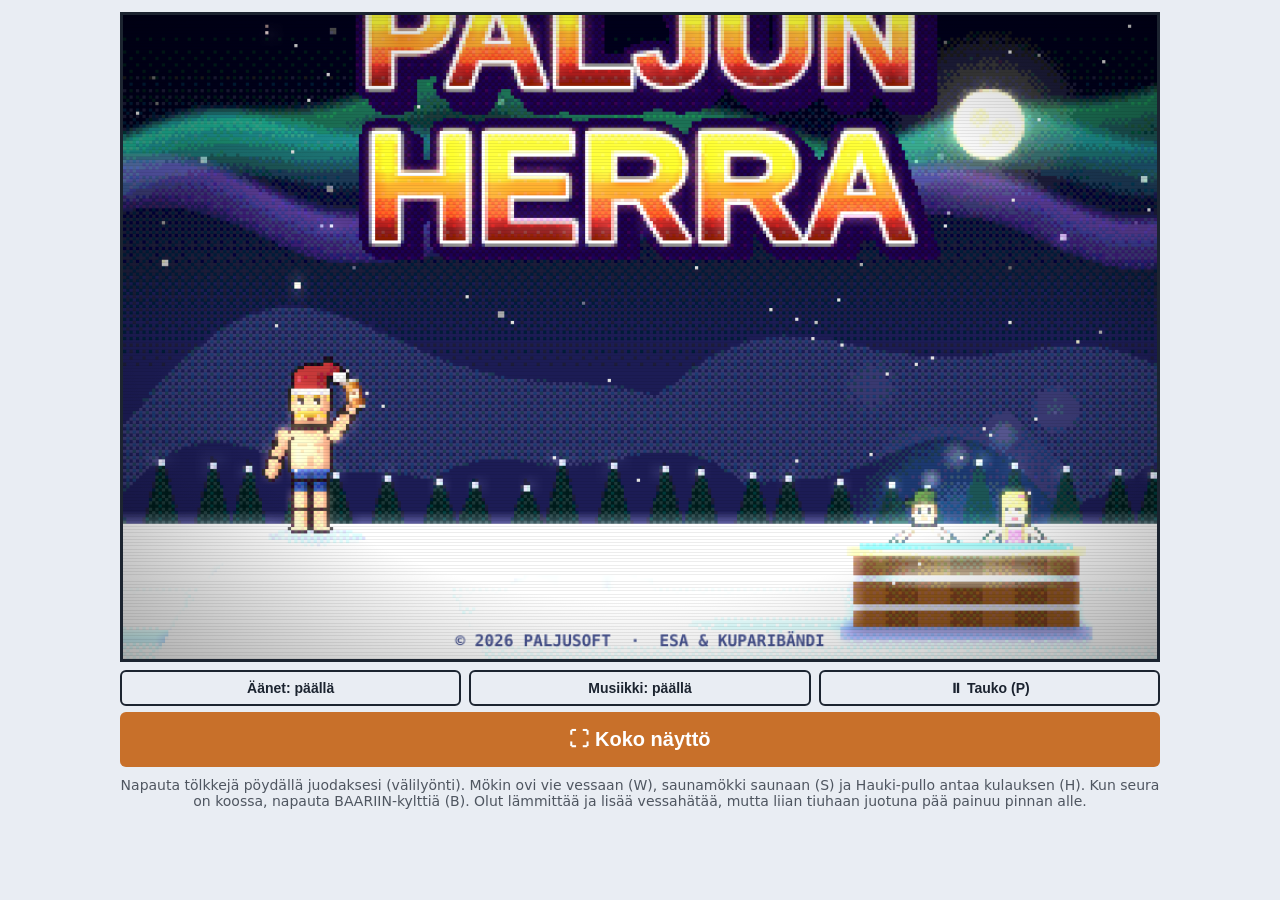
==== commit 42af6518: "Suorituskyky: apukankaat prosessorilla, ääniparametrit setAP-funktion kautta, Shift+F kehysnopeusmit" ====
--- a/index.html
+++ b/index.html
@@ -42,6 +42,10 @@
 <button id="m">Äänet: päällä</button>
 <p>Napauta tölkkejä pöydällä juodaksesi (välilyönti). Mökin ovi vie vessaan (W), saunamökki saunaan (S) ja Hauki-pullo antaa kulauksen (H). Kun seura on koossa, napauta BAARIIN-kylttiä (B). Olut lämmittää ja lisää vessahätää, mutta liian tiuhaan juotuna pää painuu pinnan alle.</p>
 <script>
+/* Kaikki apukankaat piirretään prosessorilla (willReadFrequently). Pikselimaailma luetaan joka kehys (getImageData), ja jos
+   apukankaat olisivat näytönohjaimella, Chromium siirtää ne kesken pelin prosessorille ja jokainen piirto kopioituisi
+   näytönohjaimelta takaisin (peli hidastui, jos valikossa odotti pitkään). Vain näkyvä pääkangas (#c) jää näytönohjaimelle. */
+{const gc=HTMLCanvasElement.prototype.getContext;HTMLCanvasElement.prototype.getContext=function(type,opt){if(type==='2d'&&this.id!=='c')opt=Object.assign({willReadFrequently:true},opt);return gc.call(this,type,opt)}}
 const cv=document.getElementById('c'),main=cv.getContext('2d'),W=320,H=200,wl=114;
 /* Kankaan enimmäisskaala: pikselimaailma on 320x200, joten suurempi kangas vain kuormittaa (puhelimissa lämpenemistä) */
 const MAX_SC=4;
@@ -153,6 +157,9 @@
 let steam=[];
 const pick=a=>a[Math.floor(Math.random()*a.length)];
 let AC=null,mute=false,muteM=false,musB=null,master,nb,sil=null,ambG=null,bubG=null;
+/* Äänen parametrin pehmeä siirtymä. Vanhat ajastukset poistetaan ensin: joka kehyksellä tehty asetus ei saa kasvattaa
+   selaimen ajastusjonoa (Chromium hidastui pitkän valikko-odotuksen jälkeen). */
+function setAP(p,v,tc){if(!AC)return;const t0=AC.currentTime;if(p.cancelAndHoldAtTime)p.cancelAndHoldAtTime(t0);else p.cancelScheduledValues(t0);p.setTargetAtTime(v,t0,tc)}
 function audioInit(){
  try{navigator.audioSession.type='playback'}catch(e){}if(!sil){sil=new Audio('[data-uri]');sil.loop=true;sil.play().catch(()=>{})}if(AC){AC.resume();return}
  try{AC=new (window.AudioContext||window.webkitAudioContext)()}catch(e){return}
@@ -355,8 +362,8 @@
 function startS2(){PTS.pool=cans*10+Math.floor(t);PTS.sauna=PTS.loyly*20;stage=2;state='s2';Object.assign(S2,{px:150,py:150,gx:150,gy:150,dir:1,hasB:false,bt:1,outfit:0,ph:'play',pt:0,say:null,sayT:0,nextSay:3,sipT:[0,0],nextSip:[2,5],t:0,wk:0,wt:0,m1:0,m2:0,cam:0,open:0,pin:0,clip:0,shoes:null,fire:0,fo:0,lp:null,lpT:0,breaks:0,drops:0,hint:0,seen:{},spots:Object.assign(Math.random()<.5?{sbed:'brown',shelf:'patent'}:{sbed:'patent',shelf:'brown'},{pile:'boots',corner:'slippers'})});
  msgL=['Etsi juomaa ja vaatetta baaria varten.'];
  document.getElementById('b').style.display='none';document.querySelector('.row').style.display='none';goBar.style.display='none';
- document.querySelector('p').textContent='Napauta paikkaa: Esa kävelee. Napauta samaa kohdetta uudelleen: käytä sitä.';sDoor();musicStart();if(ambG){ambG.gain.setTargetAtTime(0,AC.currentTime,.3);bubG.gain.setTargetAtTime(0,AC.currentTime,.3)}}
-function restartAll(){musicStop();engStop();murStop();showPad(false);{const b=document.getElementById('b');b.textContent='Juo olut'+hk('drink');b.disabled=false}if(ambG){ambG.gain.setTargetAtTime(1,AC.currentTime,.3);bubG.gain.setTargetAtTime(1,AC.currentTime,.3)}stage=1;state='ready';party=0;document.getElementById('b').style.display='none';document.querySelector('.row').style.display='none';goBar.style.display='none';delete goBar.dataset.s;document.querySelector('p').textContent=P0;msgL=['Valitse vaikeustaso ja aloita.','Älä palellu tai huku.']}
+ document.querySelector('p').textContent='Napauta paikkaa: Esa kävelee. Napauta samaa kohdetta uudelleen: käytä sitä.';sDoor();musicStart();if(ambG){setAP(ambG.gain,0,.3);setAP(bubG.gain,0,.3)}}
+function restartAll(){musicStop();engStop();murStop();showPad(false);{const b=document.getElementById('b');b.textContent='Juo olut'+hk('drink');b.disabled=false}if(ambG){setAP(ambG.gain,1,.3);setAP(bubG.gain,1,.3)}stage=1;state='ready';party=0;document.getElementById('b').style.display='none';document.querySelector('.row').style.display='none';goBar.style.display='none';delete goBar.dataset.s;document.querySelector('p').textContent=P0;msgL=['Valitse vaikeustaso ja aloita.','Älä palellu tai huku.']}
 function tap2(e){if(!e||e.clientX===undefined)return;if(S2.ph==='end'){startS3();return}if(S2.ph!=='play')return;
  const r=cv.getBoundingClientRect(),sx=(e.clientX-r.left)*W/r.width,y=(e.clientY-r.top)*H/r.height;if(S2.lp){lpTap(sx,y);return}
  const x=sx+S2.cam,h=HS.find(h=>x>=h.x&&x<=h.x+h.w&&y>=h.y&&y<=h.y+h.h&&(S2.open||h.x<520));
@@ -392,8 +399,8 @@
 const CH=[[55,[220,261.6,329.6]],[43.65,[174.6,220,261.6]],[65.41,[261.6,329.6,392]],[49,[196,246.9,293.7]]];
 const HOOK=[0,-1,2,-1,1,-1,2,-1,0,-1,2,-1,1,2,1,0];
 function musicStart(m){if(!AC||mus)return;const gn=AC.createGain();gn.gain.value=m==='e'?.26:.32;if(m==='e'){const lp=AC.createBiquadFilter();lp.type='lowpass';lp.frequency.value=4200;gn.connect(lp);lp.connect(musB||master)}else gn.connect(musB||master);mus={next:AC.currentTime+.15,step:0,g:gn,m}}
-function musicStop(){if(mus){mus.g.gain.setTargetAtTime(0,AC.currentTime,.15);mus=null}}
-function duck(v){if(mus)mus.g.gain.setTargetAtTime(v,AC.currentTime,.25)}
+function musicStop(){if(mus){setAP(mus.g.gain,0,.15);mus=null}}
+function duck(v){if(mus)setAP(mus.g.gain,v,.25)}
 function mt(t0,f,f2,dur,v,type,dt2){const o=AC.createOscillator();o.type=type||'sine';o.frequency.setValueAtTime(f,t0);if(f2!==f)o.frequency.exponentialRampToValueAtTime(f2,t0+dur);if(dt2)o.detune.value=dt2;const q=AC.createGain();q.gain.setValueAtTime(v,t0);q.gain.exponentialRampToValueAtTime(.001,t0+dur);o.connect(q);q.connect(mus.g);o.start(t0);o.stop(t0+dur+.02)}
 function mn(t0,dur,type,f,v){const s=AC.createBufferSource();s.buffer=nb;const fl=AC.createBiquadFilter();fl.type=type;fl.frequency.value=f;const q=AC.createGain();q.gain.setValueAtTime(v,t0);q.gain.exponentialRampToValueAtTime(.001,t0+dur);s.connect(fl);fl.connect(q);q.connect(mus.g);s.start(t0,Math.random());s.stop(t0+dur+.02)}
 const EL=[[76,-1,74,76,-1,72,-1,74,76,-1,79,-1,76,74,72,-1],[72,-1,72,74,-1,72,-1,69,72,-1,74,-1,72,69,65,-1],[72,-1,74,76,-1,79,-1,76,74,-1,72,-1,74,76,79,-1],[74,-1,71,74,-1,79,-1,74,71,-1,74,-1,76,74,71,-1]],mf=n=>440*Math.pow(2,(n-69)/12);
@@ -430,7 +437,7 @@
 function sSip(){nz(.7,'highpass',3500,.1,1500);[.35,.6].forEach(d=>tn(170,105,.12,.1,'sine',d))}
 function sTalk(w){[0,.09,.18].forEach((d,i)=>{const f0=w?150+i*12:480+i*40;tn(f0,f0*.9,.07,.05,'square',d)})}
 let saunaWarm=45,saunaHum=8,saunaOK=false;const SA={};
-function hideBtns(v){if(ambG){const t0=AC.currentTime;ambG.gain.setTargetAtTime(v?0:1,t0,.3);bubG.gain.setTargetAtTime(v?0:1,t0,.3)}}
+function hideBtns(v){if(ambG){setAP(ambG.gain,v?0:1,.3);setAP(bubG.gain,v?0:1,.3)}}
 function enterSauna(){Object.assign(SA,{t:0,temp:78,F:40,mood:40,water:100,logs:8,ladle:0,log:0,puffs:[],steam:0,pr:{aap:aap!==1,wom:woman!==1},say:null,sayT:0,warnL:0,nx:6,win:0,nw:8,drink:0});state='sauna';msgL=['Saunassa on mukavan lämmin.','Lisää puita ja heitä löylyä.'];hideBtns(true)}
 function leaveSauna(ok){const s=SA;saunaOK=!!ok;if(ok)msgL=['Saunavuoro onnistui!','Hempukka lähtee mukaan altaaseen.'];saunaWarm=15+s.mood*.6;saunaHum=10+s.mood*.25;state='play';trip=inEnd-.01;hideBtns(false);sDoor()}
 function stepSauna(dt){const s=SA;s.t+=dt;
@@ -442,7 +449,7 @@
  s.nx-=dt;if(s.nx<=0&&s.sayT<=0){s.nx=9+Math.random()*5;const w=[];if(s.pr.aap)w.push([1,'Aapeli: Lisää puita, Esa!']);if(s.pr.wom)w.push([0,'Hempukka: Tässä on hyvä tunnelma.']);if(w.length){s.say=[pick(w)];s.sayT=2.8}}
  const wv=s.temp>102?3:s.temp>95?2:s.temp<75?1:0;
  if(wv>s.warnL)msgL=wv===3?['Pää pyörii! Heitä vettä tai poistu!']:wv===2?['Alkaa olla tosi kuuma...']:['Tunnelma latistuu, lisää puita.'];s.warnL=wv;
- s.drink=Math.max(0,s.drink-dt);if(ambG)ambG.gain.setTargetAtTime(s.win?1.3:0,AC.currentTime,.4);hum=Math.max(0,hum-1.4*dt);if(s.win)s.temp-=4.5*dt;
+ s.drink=Math.max(0,s.drink-dt);if(ambG)setAP(ambG.gain,s.win?1.3:0,.4);hum=Math.max(0,hum-1.4*dt);if(s.win)s.temp-=4.5*dt;
  if(s.pr.aap&&!s.win){s.nw-=dt;if(s.nw<=0){s.win=1;s.say=[[1,'Aapeli: Vähän raitista ilmaa!']];s.sayT=2.8;msgL=['Aapeli avasi ikkunan!','Napauta ikkunaa sulkeaksesi.'];nz(.6,'bandpass',900,.1,500);nz(1.5,'bandpass',500,.08,900)}}
  if(hum>=100){s.win=1;end('y');hideBtns(false)}else if(s.temp>=108){end('x');hideBtns(false)}else if(s.t>=36)leaveSauna(true)}
 function tapSauna(e){if(!e||e.clientX===undefined)return;const s=SA,r=cv.getBoundingClientRect(),x=(e.clientX-r.left)*W/r.width,y=(e.clientY-r.top)*H/r.height;
@@ -566,10 +573,10 @@
  w2:['Hempukka: Tästä tulee kuuma ilta, Esa...','Hempukka: Baarin jälkeen paljuun, kahdestaan?','Hempukka: Mulla on kuuma, eikä se oo sauna!','Hempukka: Lupaan illan, jota et unohda!']};
 let eng=null;
 function engStart(){if(!AC||eng)return;const o=AC.createOscillator(),f=AC.createBiquadFilter(),gn=AC.createGain(),s=AC.createBufferSource(),f2=AC.createBiquadFilter(),l=AC.createOscillator(),lg=AC.createGain(),ng=AC.createGain(),og=AC.createGain();
- o.type='sawtooth';o.frequency.value=62;f.type='lowpass';f.frequency.value=170;f.Q.value=.5;gn.gain.value=0;gn.gain.setTargetAtTime(.38,AC.currentTime,.8);
+ o.type='sawtooth';o.frequency.value=62;f.type='lowpass';f.frequency.value=170;f.Q.value=.5;gn.gain.value=0;setAP(gn.gain,.38,.8);
  s.buffer=nb;s.loop=true;f2.type='lowpass';f2.frequency.value=260;ng.gain.value=.14;og.gain.value=.1;l.frequency.value=14;lg.gain.value=.03;l.connect(lg);lg.connect(og.gain);
  o.connect(f);f.connect(og);og.connect(gn);s.connect(f2);f2.connect(ng);ng.connect(gn);gn.connect(master);o.start();s.start();l.start();eng={o,s,l,gn}}
-function engStop(){if(!eng)return;const e=eng;eng=null;e.gn.gain.setTargetAtTime(0,AC.currentTime,.2);setTimeout(()=>{try{e.o.stop();e.s.stop();e.l.stop()}catch(x){}},1200)}
+function engStop(){if(!eng)return;const e=eng;eng=null;setAP(e.gn.gain,0,.2);setTimeout(()=>{try{e.o.stop();e.s.stop();e.l.stop()}catch(x){}},1200)}
 function startS3(){PTS.mokki=(S2.outfit===4?70:50)+30+(S2.lpT<20?50:20)+(S2.breaks===0&&!S2.drops?50:0);stage=3;state='s3';Object.assign(F,{t:0,ph:'fly',pt:0,x:0,h:{p:Math.min(40,hum*.6),w:25,a:20,k:0},sip:{p:0,w:0,a:0,k:0},si:{p:'c',w:'c',a:'c',k:'c'},th:{w:false,a:false},tn:{w:4,a:7},mood:50,say:null,sayT:0,nx:2.5,fly:null,sel:'c',hauki:S2.hasB?3:0,cans:0,slept:{w:0,a:0},al:0,cs:0,plaid:0,pl:0});
  msgL=['Kermis: Tervetuloa kyytiin!','Tarjoile kuparia seuralle.'];
  const b=document.getElementById('b');b.style.display='';b.disabled=false;document.querySelector('.row').style.display='none';goBar.style.display='none';selBtn();
@@ -590,7 +597,7 @@
  if(who==='p'){drink('p',it);return}
  if(f.sip[who]>0)return;f.fly={who,it,u:0};tn(500,700,.08,.04)}
 function drink(who,it){const f=F;
- if(who==='eng'){f.hauki--;selFix();f.plaid=10;f.pl=1;f.say=['k','Kermis: Siirryimme Plaid-nopeuteen!'];f.sayT=3.5;msgL=['Esa kaatoi Haukea moottoriin!','PLAID-NOPEUS!'];sShot();nz(1.2,'highpass',1500,.25,4000);tn(120,900,1.2,.12,'sawtooth');if(eng)eng.o.frequency.setTargetAtTime(120,AC.currentTime,.3);return}
+ if(who==='eng'){f.hauki--;selFix();f.plaid=10;f.pl=1;f.say=['k','Kermis: Siirryimme Plaid-nopeuteen!'];f.sayT=3.5;msgL=['Esa kaatoi Haukea moottoriin!','PLAID-NOPEUS!'];sShot();nz(1.2,'highpass',1500,.25,4000);tn(120,900,1.2,.12,'sawtooth');if(eng)setAP(eng.o.frequency,120,.3);return}
  if(who==='k'){if(it==='c'){f.say=['k','Kermis: Ei lentäessä! Baarissa sitten.'];f.sayT=3;sTalk(1);f.mood=Math.min(100,f.mood+2);return}
   f.hauki--;selFix();f.sip.k=1.3;f.si.k='h';sShot();f.ph='wobble';f.pt=0;f.say=['k','Kermis: HAUKEA?! No yks naukku...'];f.sayT=3;msgL=['Kermis otti Haukea!','Cessna lähtee lapasesta!'];return}
  f.sip[who]=1.3;f.si[who]=it;
@@ -598,7 +605,7 @@
  if(who==='p'){msgL=it==='h'?['Esa otti naukun Haukea.','Lämmittää mukavasti!']:pick([['Kippis! Kupari sihahtaa.'],['Esa: Ahh, kupari maistuu ilmassa!']]);return}
  if(f.th[who]){f.th[who]=false;f.mood=Math.min(100,f.mood+15);f.tn[who]=7+Math.random()*5}else f.mood=Math.min(100,f.mood+4);
  f.say=[who,it==='h'?(who==='w'?'Hempukka: Uuh, Hauki! Nyt kuumenee...':'Aapeli: Hauki! Nyt kiihtyy kuin ID.3!'):(who==='w'?pick(['Hempukka: Kiitos, komistus!','Hempukka: Kippis, Esa!']):pick(['Aapeli: Kiitti! Kippis!','Aapeli: Kupari on kuin ID.3: aina ladattu!']))];f.sayT=2.8;f.nx=Math.max(f.nx,3);sTalk(who==='w'?0:1)}
-function step3(dt){const f=F;f.t+=dt;musicTick();f.x+=(f.ph==='crash'?20:70)*(f.plaid>0?4:1)*dt;if(f.plaid>0){f.plaid-=dt;f.t+=dt*.6;if(f.plaid<=0&&eng&&f.ph==='fly')eng.o.frequency.setTargetAtTime(62,AC.currentTime,.5)}f.sayT-=dt;
+function step3(dt){const f=F;f.t+=dt;musicTick();f.x+=(f.ph==='crash'?20:70)*(f.plaid>0?4:1)*dt;if(f.plaid>0){f.plaid-=dt;f.t+=dt*.6;if(f.plaid<=0&&eng&&f.ph==='fly')setAP(eng.o.frequency,62,.5)}f.sayT-=dt;
  ['p','w','a','k'].forEach(k=>{f.sip[k]=Math.max(0,f.sip[k]-dt)});
  if(f.ph==='fly'){
   ['p','w','a'].forEach(k=>{if(f.h[k]<100)f.h[k]=Math.max(0,f.h[k]-.5*dt)});
@@ -614,7 +621,7 @@
   if(f.lj>0){f.lj-=dt;if(f.lj<=0)msgL=pick([['Aapeli nauraa omalle vitsilleen.'],['Kukaan ei naura. Paitsi Aapeli.'],['Kermis: Huono. Mutta hyvä.']])}
   if(f.h.p>=100&&f.sip.p<=0){f.ph='out';f.pt=0;loseLife();engStop();musicStop();sEnd('d');msgL=['Esa sammui koneeseen.','Kohtuus olisi ollut valttia.']}
   else if(f.t>=45){f.ph='land';f.pt=0;msgL=['Kermis: Laskeudutaan! Baari näkyy!','Kiinnittäkää vyöt.']}}
- else if(f.ph==='wobble'){f.pt+=dt;f.al-=dt;if(f.al<=0){f.al=.35;tn(880,880,.16,.07,'square');tn(660,660,.16,.07,'square',.17)}if(eng)eng.o.frequency.setTargetAtTime(62+Math.sin(f.pt*6)*20+f.pt*15,AC.currentTime,.05);
+ else if(f.ph==='wobble'){f.pt+=dt;f.al-=dt;if(f.al<=0){f.al=.35;tn(880,880,.16,.07,'square');tn(660,660,.16,.07,'square',.17)}if(eng)setAP(eng.o.frequency,62+Math.sin(f.pt*6)*20+f.pt*15,.05);
   if(f.pt>=3.2){f.ph='crash';f.pt=0;loseLife();vib(300);engStop();musicStop();nz(1.6,'lowpass',500,.5,80);tn(120,40,.8,.4,'sine');msgL=['Cessna lähti lapasesta!','Kermis ei kestä Haukea.']}}
  else if(f.ph==='crash'){f.pt+=dt;if(f.pt>1.3&&!f.cs){f.cs=1;nz(.8,'lowpass',900,.3,200);f.say=['p','Esa: Onks tää jo baari?'];f.sayT=4;msgL=['Kermis: Pehmeä lasku! Ihan tahallaan.','Kermis ei kestä Haukea.']}}
  else if(f.ph==='land'){f.pt+=dt;if(f.pt>=5){f.ph='end';f.pt=0;engStop();[1,1.26,1.5].forEach((m,i)=>tn(523*m,523*m,.3,.07,'sine',i*.15))}}
@@ -841,7 +848,7 @@
  d:['Diesel-Pena: Mitä tuijotat, tonttu?','Turbo-Tapsa: Diesel on kunkku!']};
 let mur=null;
 function murStart(){if(!AC||mur)return;const s=AC.createBufferSource(),bp=AC.createBiquadFilter(),gn=AC.createGain(),l=AC.createOscillator(),lg=AC.createGain();s.buffer=nb;s.loop=true;bp.type='bandpass';bp.frequency.value=650;bp.Q.value=.9;gn.gain.value=.06;l.frequency.value=.37;lg.gain.value=.03;l.connect(lg);lg.connect(gn.gain);s.connect(bp);bp.connect(gn);gn.connect(master);s.start();l.start();mur={s,l,gn}}
-function murStop(){if(!mur)return;const m=mur;mur=null;m.gn.gain.setTargetAtTime(0,AC.currentTime,.2);setTimeout(()=>{try{m.s.stop();m.l.stop()}catch(x){}},900)}
+function murStop(){if(!mur)return;const m=mur;mur=null;setAP(m.gn.gain,0,.2);setTimeout(()=>{try{m.s.stop();m.l.stop()}catch(x){}},900)}
 function kunto(h){return h<20?['Selvä','#5a6a80']:h<55?['Hyvä fiilis','#0a7a2a']:h<80?['Kova kunto','#c06a00']:['Liikaa!','#c01020']}
 function startS4(){if(F.ph==='end')PTS.flight=F.cans*10+Math.round(F.mood)+(F.pl?100:0);stage=4;state='s4';Object.assign(B,{t:0,ph:'hang',pt:0,x:40,y:150,gx:40,gy:150,dir:1,wk:0,wx:18,wy:152,wwk:0,wSeat:false,h:Math.min(40,F.h?F.h.p:20),fi:60,cans:0,hs:0,dr:0,it:'c',dance:0,say:null,sayT:0,nx:4,cool:0,ai:0,at:0});
  msgL=['Tervetuloa Falconiin!','Juo, tanssi ja pidä Hempukka iloisena.'];
@@ -1165,7 +1172,7 @@
  msgL=r==='d'?['Nukahdit ja vajosit pinnan alle.','Liian monta tölkkiä liian nopeasti.']:r==='w'?['Allas muuttui keltaiseksi...','Olisit voinut käydä vessassa.']:r==='x'?['Taju lähti kuumassa saunassa.','Löylyä olisi pitänyt hillitä.']:r==='y'?['Sammuitte saunaan ja ikkuna jäi auki!','Liikaa kuparia kuumassa saunassa.']:['Jäätyit porealtaaseen.','Palelu voitti tällä kertaa.']}
 function step(dt){if(stage===7){stepMJ(dt);return}if(stage===6){step6(dt);return}if(stage===5){stepFight(dt);return}if(stage===4){step4(dt);return}if(stage===3){step3(dt);return}if(stage===2){step2(dt);return}if(state==='sauna'){stepSauna(dt);return}
  musicTick();
- if(state==='title'){TI.t+=dt;if(TI.f>0)TI.f=Math.max(0,TI.f-dt);if(ambG){ambG.gain.value=0;bubG.gain.value=0}flakes.forEach(f=>{f.y+=f.v*dt;f.x+=Math.sin(f.p+f.y/20)*8*dt;if(f.y>H){f.y=0;f.x=Math.random()*W}});return}
+ if(state==='title'){TI.t+=dt;if(TI.f>0)TI.f=Math.max(0,TI.f-dt);if(ambG&&!TI.amb){TI.amb=1;setAP(ambG.gain,0,.05);setAP(bubG.gain,0,.05)}flakes.forEach(f=>{f.y+=f.v*dt;f.x+=Math.sin(f.p+f.y/20)*8*dt;if(f.y>H){f.y=0;f.x=Math.random()*W}});return}
  flakes.forEach(f=>{f.y+=f.v*dt;f.x+=Math.sin(f.p+f.y/20)*8*dt;if(f.y>H){f.y=0;f.x=Math.random()*W}});
  if(Math.random()<dt*10)steam.push({x:86+Math.random()*150,y:wl,l:0});
  steam.forEach(s=>{s.l+=dt;s.y-=18*dt;s.x+=Math.sin(s.l*3)*6*dt});steam=steam.filter(s=>s.l<2.2);
@@ -1318,7 +1325,7 @@
  const d=new Date(),hs=loadHS(),me={s:tot,d:d.getDate()+'.'+(d.getMonth()+1)+'.',k:DIFF,id:Date.now()};hs.push(me);hs.sort((a,b)=>b.s-a.s);const top=hs.slice(0,5);try{localStorage.setItem('ph_hs',JSON.stringify(top))}catch(x){}
  Object.assign(E6,{t:0,i:0,say:null,sayT:0,ph:'scene',st:0,rows,tot,top,rank:top.findIndex(h=>h.id===me.id)});
  msgL=['Seuraavana aamuna mökillä...'];document.getElementById('b').style.display='none';document.querySelector('.row').style.display='none';goBar.style.display='none';
- document.querySelector('p').textContent='Napauta: seuraava repliikki.';musicStop();murStop();if(ambG){ambG.gain.setTargetAtTime(.6,AC.currentTime,.5);bubG.gain.setTargetAtTime(.5,AC.currentTime,.5)}}
+ document.querySelector('p').textContent='Napauta: seuraava repliikki.';musicStop();murStop();if(ambG){setAP(ambG.gain,.6,.5);setAP(bubG.gain,.5,.5)}}
 function act6(e){if(!e||e.target!==cv)return;if(E6.ph==='scene'){const nx=E6.i<EPI.length?EPI[E6.i][0]:27.5;E6.t=Math.max(E6.t,nx)}else if(E6.st>1){restartAll()}}
 function step6(dt){const s=E6;s.t+=dt;s.sayT-=dt;
  if(AC&&Math.random()<dt*.9){const f=2400+Math.random()*1400;[0,.09,.18].slice(0,1+(Math.random()*3|0)).forEach(d=>tn(f,f*1.25,.07,.025,'sine',d))}
@@ -1411,7 +1418,7 @@
 function startMJ(retry){stage=7;state='s7';PHB=[16,304];if(retry){B.h=M.h0;B.hs=M.hs0}else{M.h0=B.h;M.hs0=B.hs;M.kills=0;M.bonus=0;M.lvl=1;M.hp=100}
  showPad(true);document.getElementById('bj').style.display='block';document.getElementById('bh').style.gridColumn='auto';
  document.querySelector('p').textContent='Ristiohjain liikuttaa (ylös/alas = kadun syvyys). LYÖNTI (sarja 1-2-3), POTKU, HYPPY ja HAUKI. Näppäimistö: nuolet tai WASD, J = lyönti, K = potku, välilyönti = hyppy, L = Hauki.';
- if(ambG){ambG.gain.setTargetAtTime(.5,AC.currentTime,.4);bubG.gain.setTargetAtTime(0,AC.currentTime,.2)}mjLevel(M.lvl,retry)}
+ if(ambG){setAP(ambG.gain,.5,.4);setAP(bubG.gain,0,.2)}mjLevel(M.lvl,retry)}
 function mjLevel(n,retry){const L=LV[n];M.lvl=n;M.L=L;const hp=retry?100:Math.min(100,(M.hp||100)+(n>1?30:0));
  M.e=mjE(SP.e[S2.outfit],70,22,'p','p',100);M.e.hp=hp;M.al=[mjE(SP.a,44,32,'a','a',80),mjE(SP.k,28,12,'a','k',90)];M.al[1].cd=4;
  if(L.boss){M.e.x=60;M.al[0].x=40;M.al[1].x=24}
@@ -1836,8 +1843,13 @@
 let last=performance.now();
 /* Introruutu piirretään 30 fps:llä: hidas animaatio, ja laite pysyy viileämpänä kun valikko on pitkään auki */
 let FRN=0;
-function loop(now){const dt=Math.min(.05,(now-last)/1000);last=now;gpPoll(dt);if((HT+=dt)>.5){HT=0;updHints()}if(!PAUSED)step(dt);
- if(!(stage===1&&state==='title'&&!PAUSED&&(FRN++&1))){frameBegin();draw(now/1000);drawLives();overlayFx(dt);gpDraw();frameEnd()}requestAnimationFrame(loop)}
+/* Kehysnopeusmittari testaukseen: Shift+F näyttää FPS:n ja kehysajan (pois päältä oletuksena) */
+const FPSM={on:false,n:0,acc:0,fps:0,ms:0,work:0};
+addEventListener('keydown',e=>{if(e.shiftKey&&(e.key==='F'||e.key==='f')){FPSM.on=!FPSM.on;e.preventDefault()}});
+function fpsMeter(dt,work){FPSM.n++;FPSM.acc+=dt;FPSM.work+=work;if(FPSM.acc>=.5){FPSM.fps=FPSM.n/FPSM.acc;FPSM.ms=FPSM.work/FPSM.n;FPSM.n=0;FPSM.acc=0;FPSM.work=0}
+ main.save();main.setTransform(SC,0,0,SC,0,0);main.fillStyle='rgba(0,0,0,.7)';main.fillRect(W-74,H-12,72,10);main.font='bold 7px monospace';main.textAlign='right';main.fillStyle=FPSM.fps<45?'#ff6a5a':'#7dff9a';main.fillText(FPSM.fps.toFixed(0)+' fps '+FPSM.ms.toFixed(1)+' ms',W-4,H-4.5);main.restore()}
+function loop(now){const w0=performance.now();const dt=Math.min(.05,(now-last)/1000);last=now;gpPoll(dt);if((HT+=dt)>.5){HT=0;updHints()}if(!PAUSED)step(dt);
+ if(!(stage===1&&state==='title'&&!PAUSED&&(FRN++&1))){frameBegin();draw(now/1000);drawLives();overlayFx(dt);gpDraw();frameEnd()}if(FPSM.on)fpsMeter(dt,performance.now()-w0);requestAnimationFrame(loop)}
 requestAnimationFrame(loop);
 </script>
 </body>
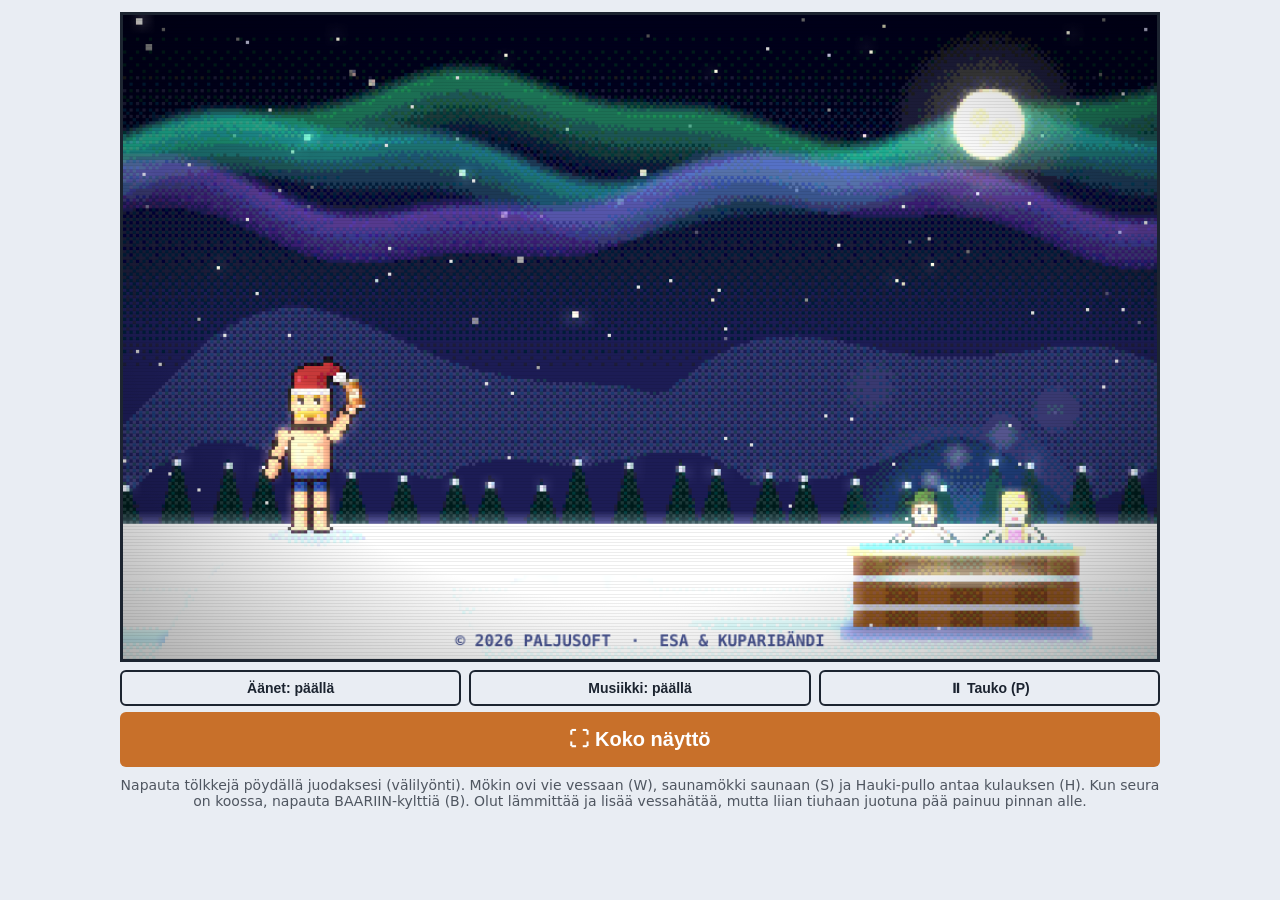
==== commit 955e25d0: "Ykkösosan viimeistely jatko-osan mukaan: katot ylös, pystykamera, tikkaat ja takaa nähty kiipeäjä, h" ====
--- a/index.html
+++ b/index.html
@@ -797,8 +797,16 @@
  const r={pv:1};for(const k in L)r[k]=mkPart(L[k]);return r}
 function splitArms(){['legL','legR'].forEach(k=>{const q=LY[k];if(!q)return;LY[k+'2']=q.map((r,y)=>y>=41?r.slice():Array(GW).fill(null));LY[k]=q.map((r,y)=>y<=43?r.slice():Array(GW).fill(null))});['armL','armR'].forEach(k=>{const q=LY[k];if(!q)return;LY[k+'2']=q.map((r,y)=>y>=27?r.slice():Array(GW).fill(null));LY[k]=q.map((r,y)=>y<=29?r.slice():Array(GW).fill(null))})}
 function capC(c){if(!c)return null;const cc=document.createElement('canvas');cc.width=cc.height=5;const x=cc.getContext('2d');x.fillStyle=c;x.beginPath();x.arc(2.5,2.5,2.1,0,7);x.fill();return cc}
-let BRIM=null;function buildSpr(gen,a){BRIM=null;const sk=gen(a),r={};splitArms();r.shL=capC(LY.armL&&LY.armL[23][5]);r.shR=capC(LY.armR&&LY.armR[23][20]);for(const k in LY)r[k]=mkPart(LY[k]);const hb=LY.head.map(v=>v.slice());
+let BRIM=null;function buildSpr(gen,a,post){BRIM=null;const sk=gen(a),r={};if(post)post(LY,sk);splitArms();r.shL=capC(LY.armL&&LY.armL[23][5]);r.shR=capC(LY.armR&&LY.armR[23][20]);for(const k in LY)r[k]=mkPart(LY[k]);const hb=LY.head.map(v=>v.slice());
  [[9,12],[10,12],[14,12],[15,12],[9,13],[10,13],[14,13],[15,13]].forEach(([x,y])=>hb[y][x]=y===13?'#3a2418':sk);r.headB=mkPart(hb);r.P=buildProf(LY,sk);return r}
+/* Takaa nähty Esa (tikkailla kasvot seinää kohti): kasvot hiuksiksi, niska näkyviin, paidan selkäpuoli ilman nappeja (jatko-osasta) */
+const ESA_BACK={hair:'#c89a38',hairD:'#a07820'};
+function esaBackPost(LY,sk){const sd='#cf8f6a',h=LY.head,t=LY.torso;
+ for(let y=11;y<=19;y++)for(let x=8;x<=17;x++){if(!h[y][x])continue;const neck=y>=17&&x>=10&&x<=15;h[y][x]=neck?(x===15?sd:sk):(x>=16||y===16?ESA_BACK.hairD:ESA_BACK.hair)}
+ let sh=null,shd=null;for(let y=24;y<=31&&!sh;y++)if(t[y][8])sh=t[y][8];shd=t[26]&&t[26][18]||sh;
+ if(sh)for(let y=20;y<=32;y++)for(let x=7;x<=18;x++){if(!t[y][x])continue;if(y<=21&&x>=10&&x<=15){t[y][x]=y===20?sk:sh;continue}t[y][x]=x>=17?shd:x===12?shd:sh}}
+const ESA_BACKC={};
+function esaBack(o){return ESA_BACKC[o]||(ESA_BACKC[o]=buildSpr(genEsa,o,esaBackPost))}
 const SP={e:[0,1,2,3,4,5].map(o=>buildSpr(genEsa,o)),w:buildSpr(genW,0),ws:buildSpr(genW,1),a:buildSpr(genA,0),as:buildSpr(genA,1),k:buildSpr(genK)};
 SP.eS=[0,1,2,3,4,5].map(o=>buildSpr(()=>{const sk=genEsa(o);['legL','legR'].forEach(k=>LY[k]&&LY[k].forEach((r,y)=>{if(y>=48)for(let i=0;i<r.length;i++)if(r[i])r[i]=y>=50?'#c4c4d0':'#ececf2'}));return sk}));
 const OCv=document.createElement('canvas');OCv.width=128;OCv.height=144;const oc=OCv.getContext('2d');
@@ -1242,18 +1250,21 @@
 function womanDraw(T){
  if(woman===1){const cx=205,yb=wl+Math.sin(T*1.3)*.8,o=idle(T,2);o.aL=.9+Math.sin(T*1.1)*.05;o.aR=-.9-Math.sin(T*1.2)*.05;o.blush=.3;o.clip=[0,0,W,wl+.5];drawChar(SP.ws,cx,yb+20,o);wline(cx,T);
   for(let k=0;k<2;k++){const ph=(T*.4+k*.5)%1,x=cx-6+k*10,y=yb-34-ph*18;g.globalAlpha=1-ph*.8;g.fillStyle='#ff4a7a';g.beginPath();g.moveTo(x+2.5,y+4.5);g.bezierCurveTo(x-1,y+1.5,x+1,y-1.5,x+2.5,y+.8);g.bezierCurveTo(x+4,y-1.5,x+6,y+1.5,x+2.5,y+4.5);g.fill()}g.globalAlpha=1}
- if(woman===2){const q=pos(lt*.55,99,190);if(q)drawChar(SP.ws,q[0],q[1],Object.assign(walk(T,lt*.55,2),{s:.55,flip:true}))}
- if(trip>=0&&tripType==='s'&&wf&&trip>=inEnd+.5){const q=pos(trip-.5,inEnd,0,1);if(q)drawChar(SP.ws,q[0],q[1],Object.assign(walk(T,trip,2),{s:.55}))}}
+ if(woman===2){const q=pos(lt*.55,99,190);if(q)drawChar(SP.ws,q[0],q[1],Object.assign(walk(T,lt*.55,2),{s:walkS(q[1]),flip:true}))}
+ if(trip>=0&&tripType==='s'&&wf&&trip>=inEnd+.5){const q=pos(trip-.5,inEnd,0,1);if(q)drawChar(SP.ws,q[0],q[1],Object.assign(walk(T,trip,2),{s:walkS(q[1])}))}}
 function aapeliDraw(T){if(aap!==1)return;const cx=98,yb=wl+Math.sin(T*1.1+1)*.8,o=idle(T,4);o.aL=.9+Math.sin(T*1.4)*.05;o.aR=-.9;o.clip=[0,0,W,wl+.5];drawChar(SP.as,cx,yb+20,o);wline(cx,T)}
+/* Pihalla kävelijän koko syvyyden mukaan: edessä (y 156) mökkien mittakaavassa, takana mökin ovella pienempi (ovi ~ hahmo) */
+const WALKS={yN:156,yF:118,sN:.42,sF:.3};
+const walkS=y=>WALKS.sF+(WALKS.sN-WALKS.sF)*Math.max(0,Math.min(1,(y-WALKS.yF)/(WALKS.yN-WALKS.yF)));
 function walker(){const sa=tripType==='s',q=pos(trip,inEnd,60,sa);
  if(!q){if(!sa)R('#ffd23f',46,98,8,14);return}
- const k=Math.max(0,(chill-40)/60),o=Object.assign(walk(trip,trip,0),{s:.55,flip:trip<1.6});if(k>0)o.tint=`rgba(90,150,255,${k*.45})`;
+ const k=Math.max(0,(chill-40)/60),o=Object.assign(walk(trip,trip,0),{s:walkS(q[1]),flip:trip<1.6});if(k>0)o.tint=`rgba(90,150,255,${k*.45})`;
  drawChar(SP.e[0],q[0]+(chill>60?(Math.random()<.5?.3:-.3):0),q[1],o)}
 function rollDraw(){const p=trip,k=Math.max(0,(chill-40)/60),tn2=k>0?`rgba(90,150,255,${k*.45})`:null;
- if(p<.8)drawChar(SP.e[0],60-p/.8*28,148,Object.assign(walk(p,p,0),{s:.55,flip:true,tint:tn2}));
- else if(p>=2.8)drawChar(SP.e[0],32+(p-2.8)/.8*28,148,Object.assign(walk(p,p,0),{s:.55,tint:tn2}));
+ if(p<.8)drawChar(SP.e[0],60-p/.8*28,148,Object.assign(walk(p,p,0),{s:WALKS.sN,flip:true,tint:tn2}));
+ else if(p>=2.8)drawChar(SP.e[0],32+(p-2.8)/.8*28,148,Object.assign(walk(p,p,0),{s:WALKS.sN,tint:tn2}));
  else{const x=32+Math.sin(p*7)*14,y=153;ell(x,y+1.5,13,3.2,'rgba(255,255,255,.95)','rgba(150,170,220,.6)');
-  drawChar(SP.e[0],x,y+8,Object.assign(idle(p,0),{s:.55,rot:p*16,cy:26,aL:1.3,aR:-1.3,lL:.25,lR:-.25,blink:true,tint:tn2}));
+  drawChar(SP.e[0],x,y+8,Object.assign(idle(p,0),{s:WALKS.sN,rot:p*16,cy:26,aL:1.3,aR:-1.3,lL:.25,lR:-.25,blink:true,tint:tn2}));
   for(let i=0;i<7;i++){const a=p*9+i*1.7,r=6+((p*14+i*3)%8);ell(x+Math.cos(a)*r,y-4+Math.sin(a)*r*.5,.9,.9,'rgba(255,255,255,.8)')}}}
 function waterB(a,b){const q=g.createLinearGradient(a,0,a+5,0);q.addColorStop(0,'rgba(120,190,240,.75)');q.addColorStop(.4,'rgba(220,245,255,.95)');q.addColorStop(1,'rgba(90,160,220,.75)');g.fillStyle=q;g.fillRect(a,b+3.5,5,9.5);g.fillRect(a+1.2,b+1,2.6,3);R('#2a6ad8',a+1,b,3,1.4);R('#3a8ae8',a,b+6.5,5,3);R('#ffffff',a+.8,b+7.3,3.4,.6);R('rgba(255,255,255,.8)',a+.7,b+4,.6,8)}
 function bottle(a,b){const q=g.createLinearGradient(a,0,a+5,0);q.addColorStop(0,'#0e4a2a');q.addColorStop(.35,'#3fb070');q.addColorStop(1,'#0e4a2a');g.fillStyle=q;g.fillRect(a,b+4,5,9);g.fillRect(a+1.3,b+.5,2.4,4);ell(a+2.5,b+4,2.5,.9,q);R('#c8c8d0',a+1.2,b,2.6,1);R('#f4f4ee',a,b+7,5,3.2);R('#2a5ac8',a+.4,b+8,4.2,.6);R('#2a5ac8',a+1.5,b+9,2,.5);R('#ffffff77',a+.6,b+5,.5,7)}
@@ -1405,7 +1416,7 @@
 const L1={n:1,name:'pääkatu',theme:'city',len:1500,waves:[{x:260,list:['rn','rn','rn']},{x:620,list:['rn','pasi','rn']},{x:980,list:['rn','rn','rn','rn']},{x:1300,list:['pasi','rn','rn','pasi','rn']}],bins:[[200,30,'c'],[540,8,'w'],[700,24,'v'],[860,34,'p'],[1180,12,'c']]};
 const LG={n:2,name:'huoltoasema',theme:'gas',len:1400,waves:[{x:260,list:['rn','rn','pasi']},{x:600,list:['tp','rn','tp']},{x:950,list:['pasi','rn','tp','rn']},{x:1240,list:['rn','tp','pasi','rn','tp']}],bins:[[170,32,'c'],[480,8,'p'],[650,26,'v'],[820,30,'c'],[1120,14,'k']],msg:['Kenttä 2: huoltoasema','Pakun jäljet kääntyivät tänne.'],say:['a','Aapeli: Täällä ei edes oo latauspistettä!'],done:['Kassa: "Musta paku ajoi romuttamolle."','Napauta: kenttä 3.']};
 const LS={n:3,name:'romuttamo',theme:'scrap',len:1500,waves:[{x:260,list:['rn','pasi','rn']},{x:620,list:['tp','rn','pasi','tp']},{x:980,list:['rn','rn','tp','pasi','rn']},{x:1300,list:['tt','rn','tp']}],bins:[[190,30,'k'],[520,10,'p'],[700,24,'v'],[870,32,'c'],[1150,8,'w']],msg:['Kenttä 3: romuttamo','Pakun jäljet johtavat romuttamolle.'],say:['k','Kermis: Täällä haisee vanha diesel.'],done:['Trukki-Taisto on nurin!','Taisto: "Mersumies... teollisuusalueella..."','Napauta: kenttä 4.']};
-const L2={n:4,roof:{lad:700,A:[712,900,32],B:[922,1140,38],S:1200},msg:['Kenttä 4: teollisuusalue','Kiipeä tikkaita katoille!'],done:['Turbo-Tapsa: Autotalli on hallin takana!','Mersumies odottaa siellä.','Napauta: autotalliin!'],name:'teollisuusalue',theme:'ind',len:1800,waves:[{x:240,list:['rn','tp','rn']},{x:520,list:['pasi','tp','rn']},{x:760,roof:1,list:['rn','pasi']},{x:1000,roof:1,list:['tp','rn','rn']},{x:1360,list:['rn','pasi','tp','rn']},{x:1600,list:['pe','ta','rn']}],bins:[[170,10,'w'],[420,34,'p'],[600,24,'v'],[1280,20,'c'],[1480,8,'k'],[1580,12,'v'],[1660,32,'c']]};
+const L2={n:4,roof:{lad:700,A:[712,900,80],B:[914,1120,100],S:1300,sg:['VARASTO','KONEPAJA']},camY:{off:10,max:90},msg:['Kenttä 4: teollisuusalue','Kiipeä tikkaita katoille!'],done:['Turbo-Tapsa: Autotalli on hallin takana!','Mersumies odottaa siellä.','Napauta: autotalliin!'],name:'teollisuusalue',theme:'ind',len:1800,waves:[{x:240,list:['rn','tp','rn']},{x:520,list:['pasi','tp','rn']},{x:760,roof:1,list:['rn','pasi']},{x:1000,roof:1,list:['tp','rn','rn']},{x:1360,list:['rn','pasi','tp','rn']},{x:1600,list:['pe','ta','rn']}],bins:[[170,10,'w'],[420,34,'p'],[600,24,'v'],[1280,20,'c'],[1480,8,'k'],[1580,12,'v'],[1660,32,'c']]};
 const LB={n:5,boss:1,name:'Mersumiehen autotalli',theme:'garage',len:320,waves:[{x:0,list:['ms']}],bins:[[40,34,'c'],[70,8,'v']]},LV=[null,L1,LG,LS,L2,LB];
 const MJB=[[.6,'p','Esa: Hempukka! Ja tuolla on moottori!'],[3.2,'b','Mersumies: Kuka häiritsee Mersumiestä?'],[6.2,'k','Kermis: Me tultiin hakeen mun moottori!'],[9,'b','Mersumies: Maistakaa tähtiä!']];
 const MJR=[[1.2,'w','Hempukka: Esa! Mä tiesin että sä tuut!'],[4,'k','Kermis: Mun moottori! Ihan tahallaan.'],[6.8,'a','Aapeli: Ja kotiin mennään... sähköllä!']];
@@ -1419,7 +1430,7 @@
  showPad(true);document.getElementById('bj').style.display='block';document.getElementById('bh').style.gridColumn='auto';
  document.querySelector('p').textContent='Ristiohjain liikuttaa (ylös/alas = kadun syvyys). LYÖNTI (sarja 1-2-3), POTKU, HYPPY ja HAUKI. Näppäimistö: nuolet tai WASD, J = lyönti, K = potku, välilyönti = hyppy, L = Hauki.';
  if(ambG){setAP(ambG.gain,.5,.4);setAP(bubG.gain,0,.2)}mjLevel(M.lvl,retry)}
-function mjLevel(n,retry){const L=LV[n];M.lvl=n;M.L=L;const hp=retry?100:Math.min(100,(M.hp||100)+(n>1?30:0));
+function mjLevel(n,retry){const L=LV[n];M.lvl=n;M.L=L;M.camY=0;const hp=retry?100:Math.min(100,(M.hp||100)+(n>1?30:0));
  M.e=mjE(SP.e[S2.outfit],70,22,'p','p',100);M.e.hp=hp;M.al=[mjE(SP.a,44,32,'a','a',80),mjE(SP.k,28,12,'a','k',90)];M.al[1].cd=4;
  if(L.boss){M.e.x=60;M.al[0].x=40;M.al[1].x=24}
  Object.assign(M,{w:{x:12,z:36,wk:0,face:1,gone:n>1?1:0},hk:L.boss?{x:270,z:6,tied:1,x0:270}:null,ents:[M.e,...M.al],cam:0,lock:0,wi:0,sq:[],proj:[],items:[],fx:[],objs:L.bins.map(b=>({x:b[0],z:b[1],drop:b[2],br:0,bt:0})),q:[],hist:[],ck:0,t:0,ph:n===1?(retry?'play':'intro'):L.boss?'bintro':'title',say:null,sayT:0,ii:0,stop:0,van:null,kt:0,nx:6,smoke:0,boss:null,stg:0,w80:0,w20:0});
@@ -1470,7 +1481,7 @@
  if(f.st==='ko'&&f.team==='e'){f.kt=(f.kt||0)+dt;if(f.kt>1.6)f.gone=1}
  f.cd-=dt;f.ct+=dt;if(f.notes>0)f.notes-=dt}
 function mjCtrl(dt){const e=M.e,dl=dlyM(B.h);M.hist.push([M.ck,keysNow()]);while(M.hist.length>1&&M.hist[1][0]<=M.ck-dl)M.hist.shift();const d=M.hist[0][1];const RR=M.L.roof;
- if(RR&&e.st==='climb'){e.vx=e.vz=0;if(d.u){e.base+=18*dt;e.cl=(e.cl||0)+dt;if(Math.floor(e.cl/.28)!==Math.floor((e.cl-dt)/.28))tn(1300,1200,.03,.05,'square')}else if(d.d){e.base-=22*dt;e.cl=(e.cl||0)+dt}if(e.base>=RR.A[2]){e.base=RR.A[2];e.lev='roof';e.x=RR.A[0]+10;e.z=6;e.st='idle';msgL=['Katolla!','Potki viholliset reunan yli.']}if(e.base<=0){e.base=0;e.st='idle'}return}
+ if(RR&&e.st==='climb'){e.vx=e.vz=0;const b0=e.base;if(d.u)e.base+=CLIMB.up*dt;else if(d.d)e.base-=CLIMB.dn*dt;if(Math.floor(e.base/LADDER.rung)!==Math.floor(b0/LADDER.rung))tn(1300,1200,.03,.05,'square');if(e.base>=RR.A[2]){e.base=RR.A[2];e.lev='roof';e.x=RR.A[0]+10;e.z=6;e.st='idle';msgL=['Katolla!','Potki viholliset reunan yli.']}if(e.base<=0){e.base=0;e.st='idle'}return}
  if(RR&&e.lev!=='roof'&&!e.atk&&e.y===0&&['idle','walk'].includes(e.st)&&Math.abs(e.x-RR.lad)<12&&e.z<=8&&d.u){e.st='climb';e.x=RR.lad;e.z=1;e.cl=0;msgL=['Esa kiipeää tikkaita...'];return}
  if(M.stg>0){M.stg-=dt;e.vx=M.sgd*(30+Math.sin(M.stg*18)*14);e.vz=Math.sin(M.stg*11)*10;e.st='walk';e.wk+=dt*.6;return}
  if(B.h>=80&&e.lev!=='roof'&&!e.atk&&e.y===0&&['idle','walk'].includes(e.st)&&Math.random()<dt*(.12+(B.h-80)*.01)){M.stg=.7;M.sgd=Math.random()<.5?-1:1;msgL=pick([['Esa horjahtaa!'],['Hups... katu kallistuu.'],['Esa: Kuka kallisti tän kadun?']]);nz(.25,'lowpass',400,.15,200);return}
@@ -1507,7 +1518,7 @@
  if(Math.abs(dz)>4||Math.abs(dx)>want+3){f.vx=Math.abs(dx)>want+3?Math.sign(dx)*f.spd*(DIFF?1.15:1):0;f.vz=Math.abs(dz)>3?Math.sign(dz)*f.spd*.6:0;f.st='walk';f.wk+=dt;f.face=Math.sign(dx)||f.face;return}
  f.vx=f.vz=0;f.st='idle';f.face=Math.sign(dx)||f.face;f.th-=dt;if(f.th>0)return;f.th=(.8+Math.random()*1)*(DIFF?.75:1);mStart(f,pick(['punch','kick','punch']))}
 function mjSpawn(k,rf){const t=KT[k],fromR=k==='ms'?true:Math.random()<.6,x=k==='ms'?M.cam+240:M.cam+(fromR?345:-25),f=mjE(SP[t.sp],x,k==='ms'?20:4+Math.random()*34,'e',k,t.hp*(DIFF?1.3:1));if(rf){const R2=M.L.roof,sA=M.e.x<R2.B[0];f.lev='roof';f.x=sA?R2.A[1]-8-Math.random()*40:R2.B[1]-8-Math.random()*50;f.base=sA?R2.A[2]:R2.B[2];f.face=-1}f.face=fromR?-1:1;f.slot=(t.sc?21:15)+Math.random()*6;if(k==='ms'){f.cd=2.5;M.boss=f}if(k==='tt'){f.cd=2;M.boss=f}M.ents.push(f);if(MSAY[k]){M.say=[f,MSAY[k][0]];M.sayT=2.6;sTalk(1)}}
-function stepMJ(dt){M.t+=dt;musicTick();M.sayT-=dt;M.fx.forEach(x=>x.t+=dt);M.fx=M.fx.filter(x=>x.t<.45);
+function stepMJ(dt){M.t+=dt;mjCamY(dt);musicTick();M.sayT-=dt;M.fx.forEach(x=>x.t+=dt);M.fx=M.fx.filter(x=>x.t<.45);
  const bj=document.getElementById('bh');bj.style.visibility=B.hs>0?'visible':'hidden';bj.textContent='HAUKI ×'+B.hs+hk('hauki');
  if(M.stop>0){M.stop-=dt;return}
  const e=M.e;
@@ -1552,13 +1563,17 @@
  for(let i=Math.floor(c*.25/40)-1;i<Math.floor(c*.25/40)+10;i++){const bx=i*40-c*.25,h=18+hsh(i+7)*30;g.fillStyle='#10122a';g.fillRect(bx,104-h,38,h);g.fillStyle='rgba(255,220,140,.45)';for(let y=104-h+4;y<100;y+=6)if(hsh(i*9+y)>.6)g.fillRect(bx+4+hsh(i+y)*28,y,2,2.4)}
  for(let i=Math.floor(c*.5/260)-1;i<Math.floor(c*.5/260)+3;i++){const x=i*260+180-c*.5;R('#2a2a34',x-1.5,36,3,68);mkBox(x-20,34,40,30,'#14141c','#24242e',2);g.save();g.font='bold 6px monospace';g.textAlign='center';g.fillStyle='#e8e8f0';g.fillText('DIESEL',x,43);g.fillText('95E10',x,56);g.shadowBlur=6;g.shadowColor='#ff8a20';g.fillStyle='#ffb040';g.font='bold 8px monospace';g.fillText('1,99',x,50);g.fillText('2,09',x,63);g.restore()}
  for(let i=Math.floor(c*.8/420)-1;i<Math.floor(c*.8/420)+2;i++){const bx=i*420+40-c*.8;
-  mkBox(bx+200,56,120,48,'#3a3e4a','#2a2e38');R('#ffe8a8',bx+210,66,60,24);R('rgba(60,40,10,.3)',bx+210,78,60,1);[[bx+214,72,'#c8202a'],[bx+228,74,'#2a6ad0'],[bx+242,71,'#e8c040'],[bx+256,73,'#2f8f55']].forEach(([x,y,cc])=>R(cc,x,y,7,10));R('#1a1a20',bx+280,70,24,34);R('#8ac0e0',bx+284,74,16,26);
-  g.save();g.font='bold 9px monospace';g.textAlign='center';g.shadowBlur=7;g.shadowColor='#ff3a3a';g.fillStyle='#ffd0d0';g.fillText('KIOSKI 24h',bx+260,63);g.restore();
+  // kioski hahmojen mittakaavassa: katutason kerros 68 px, ovi 24×58, himmeä näyteikkuna, kulmapilarit, kyltti taululla
+  mkBox(bx+200,36,124,68,'#3a3e4a','#2a2e38');R('#5a5e6a',bx+198,33,128,3);R('rgba(0,0,0,.3)',bx+200,36,124,2);[bx+200,bx+320].forEach(x=>{R('#22242c',x,36,4,68);R('rgba(255,255,255,.08)',x,36,1,68)});
+  R('#1a1a20',bx+209,57,64,37);R('#a88a58',bx+210,58,62,35);R('rgba(60,40,10,.35)',bx+210,75,62,1);R('#1a1a20',bx+240.5,58,1,35);[[bx+214,64,'#a8202a'],[bx+226,66,'#2a5ab0'],[bx+246,63,'#b89a30'],[bx+258,65,'#2f7f4a']].forEach(([x,y,cc])=>R(cc,x,y,7,10));R('rgba(220,226,240,.3)',bx+209,94,64,1.2);
+  R('#1a1a20',bx+283,45,26,59);R('#56788e',bx+284,46,24,58);R('#1a1a20',bx+295.5,46,1,58);R('#c8c8d0',bx+292,74,2,6);R('rgba(0,0,0,.3)',bx+200,100,124,4);
+  g.save();g.font='bold 8px monospace';g.textAlign='center';const kw=g.measureText('KIOSKI 24h').width+8;R('rgba(10,10,18,.9)',bx+262-kw/2,39,kw,11);g.fillStyle='#ffc8c8';g.fillText('KIOSKI 24h',bx+262,47.5);g.restore();
   R('#c8c8d0',bx+10,40,170,6);R('#c8202a',bx+10,46,170,4);R('#e8e8f0',bx+10,50,170,2);R('#8a8a94',bx+10,52,170,1);
   [bx+30,bx+160].forEach(x=>{mkBox(x-3,52,6,52,'#c8c8d0','#8a8a94')});
   for(let k=0;k<6;k++){g.save();g.globalCompositeOperation='lighter';const lq=g.createLinearGradient(0,53,0,110);lq.addColorStop(0,'rgba(240,250,255,.22)');lq.addColorStop(1,'rgba(240,250,255,0)');g.fillStyle=lq;g.beginPath();g.moveTo(bx+22+k*28,53);g.lineTo(bx+32+k*28,53);g.lineTo(bx+40+k*28,110);g.lineTo(bx+14+k*28,110);g.fill();g.restore();R('#f4faff',bx+22+k*28,52,10,1)}
-  [bx+64,bx+122].forEach((x,j)=>{mkBox(x,70,18,34,'#e8e8f0','#a8acb8',2);R(j?'#2a6ad0':'#1a1a1a',x,70,18,7);g.save();g.font='bold 5px monospace';g.textAlign='center';g.fillStyle='#fff';g.fillText(j?'95E10':'DIESEL',x+9,75.5);g.restore();R('#1a2a1a',x+3,80,12,6);g.save();g.fillStyle='#5fe08a';g.font='bold 4px monospace';g.fillText('1,99',x+4,85);g.restore();R('#2a2a30',x+16,84,4,14);g.strokeStyle='#1a1a1a';g.lineWidth=1;g.beginPath();g.moveTo(x+18,86);g.quadraticCurveTo(x+26,92,x+22,100);g.stroke()});
-  R('#5a5a64',bx+92,96,16,8);R('#3a3a42',bx+92,96,16,1)}
+  // mittarit noin hahmon olkapään korkuiset (44 px) betonijalustalla
+  [bx+64,bx+122].forEach((x,j)=>{R('#5a5a64',x-3,100,24,4);mkBox(x,58,18,42,'#d0d0d8','#9a9ea8',2);R(j?'#2a5ab0':'#1a1a1a',x,58,18,8);g.save();g.font='bold 5px monospace';g.textAlign='center';g.fillStyle='#fff';g.fillText(j?'95E10':'DIESEL',x+9,64.5);g.restore();R('#1a2a1a',x+3,70,12,6);g.save();g.fillStyle='#5fe08a';g.font='bold 4px monospace';g.fillText('1,99',x+4,75);g.restore();R('#2a2a30',x+16,76,4,14);g.strokeStyle='#1a1a1a';g.lineWidth=1;g.beginPath();g.moveTo(x+18,78);g.quadraticCurveTo(x+27,88,x+22,100);g.stroke()});
+  R('#5a5a64',bx+90,94,20,10);R('#3a3a42',bx+90,94,20,1)}
  g.fillStyle='#3a3a44';g.fillRect(0,104,W,8);g.fillStyle='#5a5a66';g.fillRect(0,104,W,1);q=g.createLinearGradient(0,112,0,160);q.addColorStop(0,'#34343e');q.addColorStop(1,'#202028');g.fillStyle=q;g.fillRect(0,112,W,48);
  g.fillStyle='rgba(240,240,200,.4)';for(let i=Math.floor(c/60)-1;i<Math.floor(c/60)+7;i++)g.fillRect(i*60-c,120,1.4,30);
  for(let i=Math.floor(c/140)-1;i<Math.floor(c/140)+4;i++){const x=i*140+70-c+hsh(i)*30;ell(x,130+hsh(i+1)*20,12,3,'rgba(20,10,30,.5)');ell(x-3,129+hsh(i+1)*20,5,1.2,'rgba(140,100,200,.25)')}}
@@ -1575,16 +1590,18 @@
  q=g.createLinearGradient(0,104,0,160);q.addColorStop(0,'#4a3a2e');q.addColorStop(1,'#2a2018');g.fillStyle=q;g.fillRect(0,104,W,56);g.fillStyle='rgba(0,0,0,.2)';for(let i=0;i<40;i++){const x=((hsh(i)*W*3-c)%W+W)%W;g.fillRect(x,108+hsh(i+2)*48,2+hsh(i+4)*4,1)}
  for(let i=Math.floor(c/120)-1;i<Math.floor(c/120)+5;i++){const x=i*120+40-c+hsh(i)*40;ell(x,126+hsh(i+3)*28,14,3.5,'rgba(10,8,14,.55)');ell(x-4,125+hsh(i+3)*28,6,1.4,'rgba(120,80,200,.25)');if(hsh(i+9)>.5){R('#6a6a74',x+20,118+hsh(i)*30,6,2);ell(x+30,122+hsh(i+1)*30,3,3,'#1a1a1a','#000')}}}
 function mjStar(x,y,r,rot){g.save();g.translate(x,y);g.rotate(rot);g.strokeStyle='#eef2fa';g.lineWidth=1.1;g.beginPath();g.arc(0,0,r,0,7);g.stroke();g.fillStyle='#dfe4ee';for(let i=0;i<3;i++){const a=i*2.094-1.571;g.beginPath();g.moveTo(Math.cos(a)*r,Math.sin(a)*r);g.lineTo(Math.cos(a+1.3)*r*.24,Math.sin(a+1.3)*r*.24);g.lineTo(Math.cos(a-1.3)*r*.24,Math.sin(a-1.3)*r*.24);g.fill()}g.restore()}
-function indBg(T){const c=M.cam;let q=g.createLinearGradient(0,10,0,110);q.addColorStop(0,'#16102c');q.addColorStop(.55,'#43203a');q.addColorStop(1,'#8a4226');g.fillStyle=q;g.fillRect(0,10,W,100);
- for(let i=0;i<30;i++){const x=((hsh(i)*W*2-c*.05)%W+W)%W;g.fillStyle='rgba(255,230,210,.25)';g.fillRect(x,12+hsh(i+5)*30,.8,.8)}
- for(let i=Math.floor(c*.25/60)-1;i<Math.floor(c*.25/60)+8;i++){const bx=i*60-c*.25,h=24+hsh(i)*26,cx=bx+11+hsh(i+1)*30;g.fillStyle='#1a1220';g.fillRect(bx,104-h,52,h);g.fillRect(cx-3,104-h-28,6,28);for(let k=0;k<4;k++){const u=(T*.12+k/4+hsh(i))%1;ell(cx+u*14,104-h-30-u*30,3+u*8,2+u*6,`rgba(90,80,100,${.35*(1-u)})`)}if(hsh(i+7)>.5&&Math.sin(T*3+i)>0){g.fillStyle='#ff4030';g.fillRect(cx-1,104-h-29,2,1.5)}}
- const SG=['VARASTO','HUOLTO','ROMU','KORJAAMO'];
+function indBg(T){const c=M.cam;let q;
+ // pystyparallaksi: taivas paikallaan, savupiiput .25, varastot .55, katutaso kameran mukana
+ vpar(0,()=>{q=g.createLinearGradient(0,10,0,110);q.addColorStop(0,'#16102c');q.addColorStop(.55,'#43203a');q.addColorStop(1,'#8a4226');g.fillStyle=q;g.fillRect(0,10,W,H);
+ for(let i=0;i<30;i++){const x=((hsh(i)*W*2-c*.05)%W+W)%W;g.fillStyle='rgba(255,230,210,.25)';g.fillRect(x,12+hsh(i+5)*30,.8,.8)}});
+ vpar(.25,()=>{for(let i=Math.floor(c*.25/60)-1;i<Math.floor(c*.25/60)+8;i++){const bx=i*60-c*.25,h=24+hsh(i)*26,cx=bx+11+hsh(i+1)*30;g.fillStyle='#1a1220';g.fillRect(bx,104-h,52,h);g.fillRect(cx-3,104-h-28,6,28);for(let k=0;k<4;k++){const u=(T*.12+k/4+hsh(i))%1;ell(cx+u*14,104-h-30-u*30,3+u*8,2+u*6,`rgba(90,80,100,${.35*(1-u)})`)}if(hsh(i+7)>.5&&Math.sin(T*3+i)>0){g.fillStyle='#ff4030';g.fillRect(cx-1,104-h-29,2,1.5)}}R('#1a1220',0,104,W,96)});
+ vpar(.55,()=>{const SG=['VARASTO','HUOLTO','ROMU','KORJAAMO'];
  for(let i=Math.floor(c*.6/110)-1;i<Math.floor(c*.6/110)+5;i++){if(i<0)continue;const bx=i*110-c*.6,h=46+hsh(i+3)*16,top=104-h;
   if(i%4===2){g.fillStyle='#1e1e24';g.fillRect(bx+40,top+18,60,104-top-18);g.fillStyle='#ffd890';g.fillRect(bx+48,top+30,24,12);g.fillStyle='#2a2a30';g.fillRect(bx,58,108,7);g.fillStyle='#e07a20';g.fillRect(bx,65,108,3);g.fillStyle='#3a3a42';g.fillRect(bx+8,68,3,36);g.fillRect(bx+97,68,3,36);[bx+24,bx+64].forEach(x=>{g.fillStyle='#c8c8d0';g.fillRect(x,86,9,18);g.fillStyle='#e07a20';g.fillRect(x,86,9,4);g.fillStyle='#1a1a1a';g.fillRect(x+2,92,5,4)});
    g.save();g.font='bold 7px monospace';g.textAlign='center';g.shadowBlur=6;g.shadowColor='#ff9a3a';g.fillStyle='#ffd8a0';g.fillText('DIESEL',bx+54,64);g.restore();g.save();g.globalCompositeOperation='lighter';const lq=g.createLinearGradient(0,68,0,104);lq.addColorStop(0,'rgba(255,240,200,.25)');lq.addColorStop(1,'rgba(255,240,200,0)');g.fillStyle=lq;g.fillRect(bx,68,108,36);g.restore();continue}
   const wc=['#3a3440','#30383e','#3e3630'][i%3];g.fillStyle=wc;g.fillRect(bx,top,106,h);g.fillStyle='rgba(0,0,0,.22)';for(let x=bx;x<bx+106;x+=4)g.fillRect(x,top,1,h);g.fillStyle='rgba(255,255,255,.06)';g.fillRect(bx,top,106,2);
   g.fillStyle='#5a5a62';g.fillRect(bx+22,76,46,28);g.fillStyle='rgba(0,0,0,.3)';for(let y=78;y<104;y+=3)g.fillRect(bx+22,y,46,1);g.fillStyle='#1a1a20';g.fillRect(bx+78,84,12,20);
-  g.fillStyle='#1a1a1e';g.fillRect(bx+24,top+6,58,10);g.save();g.font='bold 7px monospace';g.textAlign='center';g.fillStyle='#d8d0c0';g.fillText(SG[i%SG.length],bx+53,top+14);g.restore();g.save();g.globalCompositeOperation='lighter';const lq=g.createRadialGradient(bx+45,73,1,bx+45,73,18);lq.addColorStop(0,'rgba(255,170,70,.45)');lq.addColorStop(1,'rgba(255,170,70,0)');g.fillStyle=lq;g.fillRect(bx+27,60,36,36);g.restore()}
+  g.fillStyle='#1a1a1e';g.fillRect(bx+24,top+6,58,10);g.save();g.font='bold 7px monospace';g.textAlign='center';g.fillStyle='#d8d0c0';g.fillText(SG[i%SG.length],bx+53,top+14);g.restore();g.save();g.globalCompositeOperation='lighter';const lq=g.createRadialGradient(bx+45,73,1,bx+45,73,18);lq.addColorStop(0,'rgba(255,170,70,.45)');lq.addColorStop(1,'rgba(255,170,70,0)');g.fillStyle=lq;g.fillRect(bx+27,60,36,36);g.restore()}R('#26262c',0,104,W,96)});
  g.strokeStyle='rgba(150,150,160,.35)';g.lineWidth=.4;const fo=-((c*.8)%8);for(let x=fo-8;x<W+8;x+=8){g.beginPath();g.moveTo(x,90);g.lineTo(x+14,104);g.moveTo(x+14,90);g.lineTo(x,104);g.stroke()}g.fillStyle='#4a4a52';for(let x=-((c*.8)%64);x<W;x+=64)g.fillRect(x,88,1.5,16);g.fillRect(0,89,W,.8);
  g.fillStyle='#45454c';g.fillRect(0,104,W,8);g.fillStyle='#62626a';g.fillRect(0,104,W,1);q=g.createLinearGradient(0,112,0,160);q.addColorStop(0,'#34343a');q.addColorStop(1,'#222228');g.fillStyle=q;g.fillRect(0,112,W,48);
  for(let i=Math.floor(c/90)-1;i<Math.floor(c/90)+5;i++){const x=i*90-c+hsh(i)*40;ell(x,124+hsh(i+2)*30,10+hsh(i+4)*10,3,'rgba(10,10,14,.5)')}g.fillStyle='rgba(230,200,60,.45)';for(let i=Math.floor(c/50)-1;i<Math.floor(c/50)+8;i++){g.fillRect(i*50-c,118,1.4,14)}
@@ -1614,49 +1631,143 @@
   if(f.hp<=0){M.ph='lose';M.t=0;loseLife();bell(3);msgL=['Esa putosi katolta!']}else{f.lev='roof';f.base=r.A[2];f.x=r.A[0]+18;f.z=20;msgL=['Auts! Esa putosi kujalle.','Takaisin katolle... -15 energiaa'];M.al.forEach(a=>{a.lev='roof';a.base=r.A[2];a.x=r.A[0]+10;a.y=0})}}}
 function mjAllySync(){const r=M.L.roof;if(!r)return;const e=M.e;if(e.st==='climb'||e.fallR)return;const es=rfSeg(e);
  M.al.forEach(a=>{if(a.atk||a.tired>0||['fly','down','ko','roll','kip'].includes(a.st))return;if(rfSeg(a)!==es){a.lev=e.lev;a.x=e.x-(a.kind==='a'?20:36);if(e.lev==='roof'&&rfH(a.x)===null)a.x=e.x-4;if(e.lev!=='roof'&&es===3)a.x=Math.max(r.S+2,a.x);if(e.lev!=='roof'&&es===0)a.x=Math.min(r.A[0]-4,a.x);a.base=e.lev==='roof'?rfH(a.x):0;a.y=.01;a.vy=110;a.st='jump';a.vx=0}})}
+/* Pystykamera (jatko-osasta): kenttä voi antaa camY={off,max}; kamera nousee pehmeästi Esan korkeuden mukaan (katot) */
+function mjCamY(dt){const c=M.L&&M.L.camY,ty=c?Math.max(0,Math.min(c.max,(M.e.base||0)-c.off)):0;M.camY=(M.camY||0)+(ty-(M.camY||0))*Math.min(1,dt*4)}
+// Pystyparallaksi: p = kerroksen liikkuvuus (0 = taivas paikallaan, 1 = katutaso kameran mukana)
+function vpar(p,fn){const d=-Math.round(M.camY||0)*(1-p);if(!d){fn();return}g.save();g.translate(0,d);fn();g.restore()}
+// Sovittaa leveydeltään sw olevat kohteet väliin a..b (väli gap) niin, ettei mikään osu esteisiin (block = [[x0,x1],...]); palauttaa vasemmat reunat
+function fitRow(a,b,sw,gap,block){const segs=[[a,b]];for(const [x0,x1] of block||[]){for(let i=segs.length-1;i>=0;i--){const [s0,s1]=segs[i];if(x1<=s0||x0>=s1)continue;segs.splice(i,1,...[[s0,x0],[x1,s1]].filter(([p,q])=>q-p>0))}}
+ const out=[];for(const [s0,s1] of segs){const n=Math.floor((s1-s0+gap)/(sw+gap));if(n<1)continue;const st=s0+(s1-s0-(n*sw+(n-1)*gap))/2;for(let i=0;i<n;i++)out.push(st+i*(sw+gap))}return out}
+// Teksti terävänä omalla taulullaan (ei hehku kiinni seinään)
+function labelBoard(txt,x,y,col){g.save();g.font='bold 5px monospace';const w=g.measureText(txt).width+4;R('rgba(10,10,18,.85)',x-w/2,y-5,w,6.5);g.textAlign='center';g.fillStyle=col;g.fillText(txt,x,y);g.restore()}
+/* Tikapuut hahmojen mittakaavassa (hahmo ~52 px): leveys 18, puolat 8 px välein, kaiteet jatkuvat katon yli
+   kaarevina tarttumakahvoina, seinäkiinnikkeet välein ja jalat maassa. top = katon taso (ruudulla), bot = jalkojen taso. */
+const LADDER={w:18,rail:2.5,rung:8,ext:16,brk:30},CLIMB={up:26,dn:30};
+function ladderDraw(X,top,bot){const L=LADDER,hw=L.w/2,t=top-L.ext;
+ for(let y=top+L.brk*.5;y<bot-6;y+=L.brk){R('#2a2e36',X-hw-3,y,L.w+6,3);R('#4a4e58',X-hw-3,y,L.w+6,1)}
+ for(let y=bot-3;y>t+4;y-=L.rung){R('#8a909a',X-hw,y,L.w,1.8);R('rgba(0,0,0,.35)',X-hw,y+1.8,L.w,1)}
+ for(const s of[-1,1]){const x=X+s*hw-(s>0?L.rail:0);R('#6a707a',x,t+4,L.rail,bot-t-4);R('#9aa0aa',x,t+4,.8,bot-t-4);R('rgba(0,0,0,.35)',x+L.rail-.8,t+4,.8,bot-t-4)}
+ g.strokeStyle='#6a707a';g.lineWidth=L.rail;g.beginPath();g.moveTo(X-hw+L.rail/2,t+5);g.quadraticCurveTo(X-hw+L.rail/2,t-1,X-hw+5,t-1);g.moveTo(X+hw-L.rail/2,t+5);g.quadraticCurveTo(X+hw-L.rail/2,t-1,X+hw-5,t-1);g.stroke();
+ for(const s of[-1,1])R('#3a3e48',X+s*hw-(s>0?4:0)-.5,bot-2,4.5,2)}
+/* Kiipeämisasento sidottu korkeuteen (ei aikaan): pysähtyessä asento pysyy, kädet ja jalat vuorottelevat puola kerrallaan.
+   Ylempi käsi ojentuu seuraavalle puolalle, vastakkainen polvi nousee; vartalo nytkähtää kevyesti joka askeleella. */
+function climbPose(base){const p=base/LADDER.rung,k=Math.floor(p),u=p-k,e=u*u*(3-2*u),a=k%2?1-e:e,lift=Math.sin(u*Math.PI);
+ return{prof:0,flip:false,rot:0,cy:0,item:null,blink:false,blush:0,tilt:(a-.5)*.08,bob:-lift*1.2,
+  aL:2.75+a*.3,eL:.35+(1-a)*.55,aR:-2.75-(1-a)*.3,eR:-.35-a*.55,lL:-.1+a*.2,kL:.1+a*.9,lR:.1-(1-a)*.2,kR:.1+(1-a)*.9}}
+/* Kattohallit hahmojen mittakaavassa: katutason kerros 68 px, henkilöovi 24×58 katoksineen, nosto-ovi, ikkunat 16×28
+   syvennyksineen ja ikkunalaudoin, kulmapilarit ja sokkeli. Piirretään kerran välimuistiin (2x) ja kopioidaan joka kehys. */
+const RFB={gf:68,dw:24,dh:58,rw:44,rh:58,ww:16,wh:28,pil:5},RFC={};
+// nosto-oven vasen reuna rakennuksen sisällä (kiinteä hsh:lla); henkilöovi sen oikealla puolella
+const rfDoorX=(x0,w)=>Math.round(RFB.pil+10+hsh(x0)*Math.max(0,w-2*RFB.pil-RFB.rw-RFB.dw-48));
+function rfWin(x,y,lit){const P=RFB;R('#1a1418',x-1,y-1,P.ww+2,P.wh+2);R(lit?'#b08a52':'#26303e',x,y,P.ww,P.wh);R('#1a1418',x+P.ww/2-.5,y,1,P.wh);R('#1a1418',x,y+P.wh*.45,P.ww,1);
+ R('rgba(0,0,0,.45)',x,y,P.ww,1.5);R('rgba(0,0,0,.3)',x,y,1.2,P.wh);R('rgba(220,226,240,.25)',x-1.5,y+P.wh+1,P.ww+3,1.2);
+ if(lit){g.save();g.globalCompositeOperation='lighter';const q=g.createRadialGradient(x+P.ww/2,y+P.wh/2,1,x+P.ww/2,y+P.wh/2,18);q.addColorStop(0,'rgba(255,200,120,.12)');q.addColorStop(1,'rgba(255,200,120,0)');g.fillStyle=q;g.fillRect(x-10,y-6,P.ww+20,P.wh+12);g.restore()}}
+function rfBldDraw(x0,w,h,c1,c2){const P=RFB,yb=112-h,yf=152-h,fy=yf+4,gy=160-P.gf,rx=rfDoorX(x0,w),dx=rx+P.rw+16;let q;
+ // kattokaide ja ilmanvaihtokoneet
+ mkBox(0,yb-10,w,10,'#3a3640','#2a2630');R('#5a5660',0,yb-10,w,1.5);
+ for(let i=0;i<3;i++){const ax=20+i*((w-50)/2);mkBox(ax,yb-18,16,10,'#8a909a','#5a606a',1);R('#3a3e46',ax+2,yb-16,12,1);R('#3a3e46',ax+2,yb-13,12,1);ell(ax+8,yb-18,5,1.2,'#a8b0ba')}
+ // kattopinta (katutason syvyys) ja etureunan lista
+ q=g.createLinearGradient(0,yb,0,yf);q.addColorStop(0,'#3e3e48');q.addColorStop(1,'#56565f');g.fillStyle=q;g.fillRect(0,yb,w,yf-yb);
+ g.fillStyle='rgba(0,0,0,.18)';for(let i=0;i<w*.6;i++)g.fillRect(hsh(i+x0)*w,yb+hsh(i*3+x0)*(yf-yb),1,1);
+ g.fillStyle='rgba(255,255,255,.05)';for(let y=yb+4;y<yf;y+=8)g.fillRect(0,y,w,.6);
+ mkBox(0,yf,w,4,'#6a6a74','#4a4a54');R('#9a9aa4',0,yf,w,.8);
+ // julkisivu: aaltopelti, räystäsvarjo ja kerrosraja
+ q=g.createLinearGradient(0,fy,0,160);q.addColorStop(0,c1);q.addColorStop(1,c2);g.fillStyle=q;g.fillRect(0,fy,w,160-fy);
+ g.fillStyle='rgba(0,0,0,.16)';for(let x=2;x<w;x+=4)g.fillRect(x,fy,1,160-fy);R('rgba(0,0,0,.35)',0,fy,w,3);
+ R('rgba(0,0,0,.35)',0,gy-2,w,3);R('rgba(255,255,255,.08)',0,gy+1,w,1);
+ // nosto-ovi (kehys, lamellit, varoitusraita himmeänä)
+ R('#1a1a20',rx-2,160-P.rh-2,P.rw+4,P.rh+2);R('#555a62',rx,160-P.rh,P.rw,P.rh);for(let y=160-P.rh+3;y<158;y+=4)R('rgba(0,0,0,.3)',rx,y,P.rw,1);
+ R('#8a6a24',rx,160-P.rh,P.rw,2);R('#2a2a30',rx+P.rw/2-4,155,8,2);
+ // henkilöovi katoksineen; katos kantaa kahdella vinotuella
+ R('#1a1a20',dx-1,160-P.dh-1,P.dw+2,P.dh+1);R('#3e4a56',dx,160-P.dh,P.dw,P.dh);R('#4a5864',dx+3,160-P.dh+4,P.dw-6,P.dh*.4);R('#c8a040',dx+P.dw-5,160-P.dh/2,2,2.5);
+ R('#2a2a32',dx-5,160-P.dh-7,P.dw+10,3);g.strokeStyle='#2a2a32';g.lineWidth=1.2;g.beginPath();g.moveTo(dx-4,160-P.dh-4);g.lineTo(dx-1,160-P.dh+4);g.moveTo(dx+P.dw+4,160-P.dh-4);g.lineTo(dx+P.dw+1,160-P.dh+4);g.stroke();
+ ell(dx+P.dw/2,160-P.dh-3.5,2,1,'#c8b890');
+ // ikkunat vapaisiin väleihin (ei ovien eikä pilarien päälle)
+ for(const x of fitRow(P.pil+4,w-P.pil-4,P.ww,10,[[rx-8,rx+P.rw+8],[dx-8,dx+P.dw+8]]))rfWin(x,gy+12,hsh(x+x0)>.5);
+ const band=gy-2-fy;if(band>=P.wh+6){const y=fy+Math.round((band-P.wh)/2)+1;for(const x of fitRow(P.pil+4,w-P.pil-4,P.ww,12))rfWin(x,y,hsh(x*3+x0)>.55)}
+ // kulmapilarit ja sokkeli: julkisivu ei pääty tyhjään
+ for(const x of[0,w-P.pil]){R('#2a2a32',x,yb-10,P.pil,170-yb);R('rgba(255,255,255,.1)',x,yb-10,1,170-yb);R('rgba(0,0,0,.3)',x+P.pil-1,yb-10,1,170-yb)}
+ R('rgba(0,0,0,.35)',P.pil,155,w-2*P.pil,5)}
+/* Katolta kadulle laskeutuvan rampin rakenne: palkin paksuus, pilarin leveys, ensimmäisen pilarin etäisyys, pilariväli ja upotus (px) */
+const RAMP={beam:7,pw:12,first:16,gap:44,sink:22};
 function roofDraw(T){const r=M.L.roof,c=M.cam;let q;
+ // kuja hallien välissä
  {const X0=r.A[1]-c,X1=r.B[0]-c;q=g.createLinearGradient(0,60,0,160);q.addColorStop(0,'#0a0a14');q.addColorStop(1,'#1a1620');g.fillStyle=q;g.fillRect(X0,112-r.B[2]-14,X1-X0,60+r.B[2]);mkBox(X0+6,134,20,14,'#2a5a3a','#1a3a26',1);R('#3a7a4a',X0+5,132,22,3);for(let i=0;i<3;i++){const u=(T*.3+i*.33)%1;ell(X0+16+Math.sin(u*5)*3,128-u*30,2+u*4,2+u*4,`rgba(120,110,130,${.25*(1-u)})`)}}
- const bld=(x0,x1,h,c1,c2)=>{const X0=x0-c,X1=x1-c;if(X1<-10||X0>W+10)return;const yb=112-h,yf=152-h,w=X1-X0;
-  mkBox(X0,yb-10,w,10,'#3a3640','#2a2630');R('#5a5660',X0,yb-10,w,1.5);
-  for(let i=0;i<3;i++){const ax=X0+20+i*((w-50)/2);mkBox(ax,yb-18,16,10,'#8a909a','#5a606a',1);R('#3a3e46',ax+2,yb-16,12,1);R('#3a3e46',ax+2,yb-13,12,1);ell(ax+8,yb-18,5,1.2,'#a8b0ba')}
-  q=g.createLinearGradient(0,yb,0,yf);q.addColorStop(0,'#3e3e48');q.addColorStop(1,'#56565f');g.fillStyle=q;g.fillRect(X0,yb,w,yf-yb);
-  g.fillStyle='rgba(0,0,0,.18)';for(let i=0;i<w*.6;i++){const gx=X0+hsh(i+x0)*w,gy=yb+hsh(i*3+x0)*(yf-yb);g.fillRect(gx,gy,1,1)}
-  g.fillStyle='rgba(255,255,255,.05)';for(let y=yb+4;y<yf;y+=8)g.fillRect(X0,y,w,.6);
-  mkBox(X0,yf,w,4,'#6a6a74','#4a4a54');R('#9a9aa4',X0,yf,w,.8);
-  q=g.createLinearGradient(0,yf+4,0,160);q.addColorStop(0,c1);q.addColorStop(1,c2);g.fillStyle=q;g.fillRect(X0,yf+4,w,160-yf-4);
-  g.fillStyle='rgba(0,0,0,.2)';for(let y=yf+8;y<160;y+=5){g.fillRect(X0,y,w,.6);for(let x=X0+((y/5|0)%2)*6;x<X1;x+=12)g.fillRect(x,y,.6,5)}
-  for(let x=X0+12;x<X1-14;x+=26){const lit=hsh(x+c)>.45;R('#1a1a22',x-1,yf+11,14,13);R(lit?'#ffd890':'#2a3040',x,yf+12,12,11);R('rgba(0,0,0,.3)',x+5.5,yf+12,1,11);if(lit){g.save();g.globalCompositeOperation='lighter';const lq=g.createRadialGradient(x+6,yf+18,1,x+6,yf+18,14);lq.addColorStop(0,'rgba(255,200,120,.18)');lq.addColorStop(1,'rgba(255,200,120,0)');g.fillStyle=lq;g.fillRect(x-8,yf+4,28,28);g.restore()}}
-  R('rgba(0,0,0,.45)',X0,yb-10,2,170-yb);R('rgba(0,0,0,.45)',X1-2,yb-10,2,170-yb)};
- bld(r.A[0],r.A[1],r.A[2],'#5a3a2e','#3a2620');bld(r.B[0],r.B[1],r.B[2],'#3e4a5a','#2a323e');
- {const X0=r.B[1]-c,X1=r.S-c,h=r.B[2];if(X1>-10&&X0<W+10){for(let x=X0;x<X1;x+=5){const u=(x-X0)/(X1-X0),hh=h*(1-u);mkBox(x,112-hh,5.5,40,'#6a6e78','#4a4e58');R('#9aa0aa',x,112-hh,5.5,.8);R('#9aa0aa',x,152-hh,5.5,.8)}
-  g.strokeStyle='#2a2e36';g.lineWidth=1.4;g.beginPath();g.moveTo(X0,152-h-12);g.lineTo(X1,140);g.stroke();for(let x=X0;x<X1;x+=10){const u=(x-X0)/(X1-X0);g.beginPath();g.moveTo(x,152-h*(1-u)-12+h*0*u);g.lineTo(x,152-h*(1-u));g.stroke()}
-  g.strokeStyle='#3a3e46';g.lineWidth=1.2;for(let x=X0+8;x<X1;x+=20){const u=(x-X0)/(X1-X0);g.beginPath();g.moveTo(x,154-h*(1-u));g.lineTo(x,160);g.stroke()}}}
- {const X=r.lad-c;if(X>-10&&X<W+10){const top=112-r.A[2]-10;R('#7a7e86',X-5,top,1.6,160-top);R('#7a7e86',X+4,top,1.6,160-top);for(let y=top+3;y<158;y+=5)R('#9aa0aa',X-4,y,8.5,1.2);R('rgba(0,0,0,.3)',X-4,top,1,160-top)}}}
+ const bld=(x0,x1,h,c1,c2,sg)=>{const X0=x0-c,w=x1-x0;if(x1-c<-10||X0>W+10)return;const key=x0+'|'+x1+'|'+h+'|'+c1,top=112-h-20;let cc=RFC[key];
+  if(!cc){cc=RFC[key]=document.createElement('canvas');cc.width=(w+2)*2;cc.height=(172-top)*2;const x=cc.getContext('2d');x.scale(2,2);x.translate(0,-top);const gs=g;g=x;try{rfBldDraw(x0,w,h,c1,c2)}finally{g=gs}}
+  g.drawImage(cc,X0,top,cc.width/2,cc.height/2);
+  // kyltti nosto-oven yläpuolelle joka kehys terävänä
+  if(sg)labelBoard(sg,X0+rfDoorX(x0,w)+RFB.rw/2,160-RFB.rh-3,'#e8d8b0')};
+ bld(r.A[0],r.A[1],r.A[2],'#5a3a2e','#3a2620',r.sg&&r.sg[0]);bld(r.B[0],r.B[1],r.B[2],'#3e4a5a','#2a323e',r.sg&&r.sg[1]);
+ {const X0=r.B[1]-c,X1=r.S-c,h=r.B[2];if(X1>-10&&X0<W+10){
+  // pilarit ensin: ne nousevat portaiden sisään, jolloin portaat ja palkki peittävät liitoskohdan
+  const RP=RAMP;
+  for(let x=X0+RP.first;x<X1-RP.pw;x+=RP.gap){const u=(x+RP.pw/2-X0)/(X1-X0),bot=152-h*(1-u)+RP.beam,top=bot-RP.sink;if(160-bot<4)continue;
+   R('#3e424c',x,top,RP.pw,160-top);R('#565a64',x,top,2,160-top);R('rgba(0,0,0,.3)',x+RP.pw-2,top,2,160-top);R('#5a5e68',x-2,top-1,RP.pw+4,2);R('#4a4e58',x-3,157,RP.pw+6,3);R('#6a6e78',x-3,157,RP.pw+6,.8)}
+  for(let x=X0;x<X1;x+=5){const u=(x-X0)/(X1-X0),hh=h*(1-u);mkBox(x,112-hh,5.5,40,'#6a6e78','#4a4e58');R('#9aa0aa',x,112-hh,5.5,.8);R('#9aa0aa',x,152-hh,5.5,.8)}
+  g.strokeStyle='#2a2e36';g.lineWidth=1.6;g.beginPath();g.moveTo(X0,152-h-12);g.lineTo(X1,140);g.stroke();g.lineWidth=1.2;for(let x=X0;x<X1;x+=10){const u=(x-X0)/(X1-X0);g.beginPath();g.moveTo(x,152-h*(1-u)-12);g.lineTo(x,152-h*(1-u));g.stroke()}
+  // kantava palkki portaiden alla; sen etureuna peittää pilarien yläpään
+  g.fillStyle='#4a4e58';g.beginPath();g.moveTo(X0,152-h);g.lineTo(X1,152);g.lineTo(X1,152+RP.beam);g.lineTo(X0,152-h+RP.beam);g.closePath();g.fill();
+  g.strokeStyle='#6a6e78';g.lineWidth=.8;g.beginPath();g.moveTo(X0,152-h);g.lineTo(X1,152);g.stroke()}}
+ // tikkaat hallin takasiiven seinällä (kiinnikkeillä on mihin kiinnittyä); siiven vasen reuna saa pilarin
+ {const X=r.lad-c,top=112-r.A[2];if(X>-20&&X<W+20){const wx=X-LADDER.w/2-6,ww=r.A[0]-c-wx;R('#3a2c28',wx,top,ww,112-top);R('rgba(0,0,0,.18)',wx,top,ww,112-top);
+   g.fillStyle='rgba(0,0,0,.2)';for(let y=top+6;y<112;y+=6)g.fillRect(wx,y,ww,.6);R('#5a5660',wx-1,top-3,ww+1,3);R('#2a2a32',wx-1,top,3,112-top);ladderDraw(X,top,113)}}}
+/* Roskisten mallit (vaihtelu kiinteällä hsh:lla paikan mukaan) */
+const BINS=[{w:10,h:15,c:'#2a6a3a',hi:'#3a8a4a',lid:'#1a4a2a'},{w:10,h:14,c:'#6a6e78',hi:'#8a8e98',lid:'#4a4e58',ribs:1},{w:12,h:18,c:'#4a4e56',hi:'#5e626a',lid:'#33363e',wheels:1},{w:12,h:11,c:'#1e4a34',hi:'#2a5e44',lid:'#143424'}];
+function binDraw(o,x,y){const b=BINS[Math.floor(hsh(o.x*.37+o.z)*BINS.length)];
+ if(o.br){g.save();g.translate(x,y-4);g.rotate(1.4);R(b.c,-b.w/2,-5,b.w,b.h-1);R(b.hi,-b.w/2,-5,2.5,b.h-1);g.restore();return}
+ const l=x-b.w/2,t=y-b.h;ell(x,y+.5,b.w*.7,1.6,'rgba(0,0,0,.35)');R(b.c,l,t,b.w,b.h);R(b.hi,l,t,b.w*.3,b.h);R('rgba(0,0,0,.25)',l+b.w-2,t,2,b.h);
+ if(b.ribs)for(let yy=t+4;yy<y-2;yy+=4)R('rgba(0,0,0,.3)',l,yy,b.w,.8);
+ if(b.wheels){R('#16181c',l+1,y-2,3,3);R('#16181c',l+b.w-4,y-2,3,3);R(b.lid,l-1,t-2,b.w+2,3);R('#c8d0e4',l,t-2.6,b.w,1)}else{R(b.lid,l-1,t-1,b.w+2,2.5);ell(x,t-1.5,b.w*.55,1.4,'#c8d0e4')}}
+/* Lumipenkat jalkakäytävän reunassa: 1–3 kasaa satunnaisella muodolla, välillä aukko (hsh = sama joka kehys) */
+const SNOWB={gap:.18,maxLumps:3,base:'#a8b2cc',top:'#ccd4e8',hi:'#e4e9f4'};
+function snowBank(i,x,y){if(hsh(i+40)<SNOWB.gap)return;const n=1+Math.floor(hsh(i+5)*SNOWB.maxLumps);
+ for(let k=0;k<n;k++){const w=3.5+hsh(i*7+k)*7,h=1.2+hsh(i*3+k)*2.6,dx=(hsh(i*11+k)-.5)*12;ell(x+dx,y+.6,w,h,SNOWB.base);ell(x+dx-w*.15,y+.3-h*.35,w*.7,h*.55,SNOWB.top);if(h>2.6)R(SNOWB.hi,x+dx-w*.3,y-.4-h*.6,w*.35,.8)}}
+/* Pääkadun ovitalot pelaajien tasossa (DOORW-malli): kaksi kerrosta (katutaso 68 + 56 px), ovi 24×58, näyteikkuna,
+   yläkerran ikkunat 16×28 fitRow-riviin, sivuseinä ja sokkeli. Talo piirretään kerran välimuistiin, kyltti joka kehys. */
+const CITYH={gap:140,wmin:88,wvar:24,gf:68,fl:56,dw:24,dh:58,ww:16,wh:28,sv:7,walls:['#3a2a3a','#2a3242','#3a3028','#2e2e3e'],
+ signs:['KIOSKI','GRILLI','PIZZA','PANTTI','PUB','KEBAB','SAUNA','APTEEKKI'],cols:['#ff6ac0','#6ad8ff','#ffb85a','#8aff7a','#ff7a6a','#c89aff']},CHC={};
+const cityW=i=>Math.round(CITYH.wmin+hsh(i+3)*CITYH.wvar);
+function cityHouseDraw(i,w){const C=CITYH,h=C.gf+C.fl,top=104-h,fy=104-C.gf,wall=C.walls[i%4],dx=Math.round(w*.62-C.dw/2);
+ g.fillStyle='#16141c';g.beginPath();g.moveTo(w,top);g.lineTo(w+C.sv,top+5);g.lineTo(w+C.sv,104);g.lineTo(w,104);g.fill();
+ R(wall,0,top,w,h);g.fillStyle='rgba(0,0,0,.12)';for(let y=top+4;y<104;y+=4)g.fillRect(0,y,w,.6);R('rgba(0,0,0,.25)',0,top+2,w,2);R('#6a6e80',-1,top-2,w+2,2.5);
+ // kerrosten välinen lista ja yläkerran ikkunat (ihmisen kokoiset, syvennys ja ikkunalauta)
+ R('rgba(0,0,0,.3)',0,fy-2,w,3);R('rgba(255,255,255,.08)',0,fy+1,w,1);
+ for(const wx of fitRow(5,w-5,C.ww,8)){const lit=hsh(i*17+wx)>.45;R('#1a1418',wx-1,fy-C.fl+11,C.ww+2,C.wh+2);R(lit?'#b8945a':'#1e2232',wx,fy-C.fl+12,C.ww,C.wh);R('#1a1418',wx+C.ww/2-.5,fy-C.fl+12,1,C.wh);R('rgba(0,0,0,.4)',wx,fy-C.fl+12,C.ww,1.5);R('rgba(220,226,240,.3)',wx-1,fy-C.fl+12+C.wh,C.ww+2,1.2)}
+ // katutaso: näyteikkuna (himmeä, ettei hehku liimaa) ja ovi, sokkeli
+ const sw=Math.max(16,dx-14);R('#1a1418',5,fy+17,sw+2,32);R('#a88a58',6,fy+18,sw,30);R('rgba(60,30,10,.35)',6,fy+32,sw,1);R('#1a1418',6+sw/2,fy+18,1,30);R('rgba(220,226,240,.3)',5,fy+49,sw+2,1.2);
+ R('#1a1418',dx-1,104-C.dh-1,C.dw+2,C.dh+1);R('#5a3018',dx,104-C.dh,C.dw,C.dh);R('#6a3a22',dx+3,104-C.dh+4,C.dw-6,C.dh*.4);R('#a07848',dx+4,104-C.dh+8,C.dw-8,10);R('#c8a040',dx+C.dw-5,104-C.dh/2,2,2.5);
+ R('rgba(0,0,0,.35)',0,99,w,5)}
+// Falconin pihalle pysäköidyn Cessnan mittakaava (hahmo ~52 px): pituus noin kolme hahmoa
+const CESS_S=.5;
+function cityRow(T){const C=CITYH,c=M.cam;
+ for(let i=Math.max(0,Math.floor(c/C.gap)-1);i<Math.floor(c/C.gap)+4;i++){const w=cityW(i),x0=i*C.gap+((C.gap-w)>>1)-c;if(x0>W||x0+w+C.sv<0)continue;const top=104-C.gf-C.fl;
+  let cc=CHC[i];if(!cc){cc=CHC[i]=document.createElement('canvas');cc.width=(w+C.sv+2)*2;cc.height=(C.gf+C.fl+4)*2;const x=cc.getContext('2d');x.scale(2,2);x.translate(1,-top+2);const gs=g;g=x;try{cityHouseDraw(i,w)}finally{g=gs}}
+  g.drawImage(cc,x0-1,top-2,cc.width/2,cc.height/2);
+  // neonkyltti omalla taulullaan näyteikkunan yläpuolella (vilkkuu), ei hehkua seinään
+  const txt=i===0?'FALCON':C.signs[i%C.signs.length],col=i===0?'#ff6ac0':C.cols[i%C.cols.length],on=Math.sin(T*(3+i)+i)>-.92,sx=x0+Math.max(16,Math.round(w*.62-C.dw/2)-14)/2+6;
+  g.save();g.font='bold 7px monospace';const tw=g.measureText(txt).width+6;R('rgba(10,10,18,.9)',sx-tw/2,104-C.gf+5,tw,10);g.textAlign='center';g.fillStyle=on?col:'#3a2a3a';g.fillText(txt,sx,104-C.gf+13);g.restore()}}
 function mjBg(T){if(M.L&&M.L.theme==='gas'){gasBg(T);return}if(M.L&&M.L.theme==='scrap'){scrapBg(T);return}if(M.L&&M.L.theme==='ind'){indBg(T);return}if(M.L&&M.L.theme==='garage'){garageBg(T);return}const c=M.cam;let q=g.createLinearGradient(0,10,0,110);q.addColorStop(0,'#05061a');q.addColorStop(1,'#1e1a44');g.fillStyle=q;g.fillRect(0,10,W,100);
  for(let i=0;i<40;i++){const x=((hsh(i)*W*2-c*.05)%W+W)%W,y=12+hsh(i+50)*50;g.fillStyle=`rgba(255,250,230,${.3+.7*Math.abs(Math.sin(T*(1+hsh(i+9))+i))})`;g.fillRect(x,y,.8,.8)}
  ell(272-c*.02,30,8,8,'#f2ecc8');
  for(let i=Math.floor(c*.25/34)-1;i<Math.floor(c*.25/34)+12;i++){const bx=i*34-c*.25,h=26+hsh(i)*44;g.fillStyle='#0c0e2a';g.fillRect(bx,104-h,32,h);for(let wy=0;wy<h-8;wy+=7)for(let wx=3;wx<30;wx+=6)if(hsh(i*31+wy*7+wx)>.55){g.fillStyle=hsh(i+wy+wx)>.5?'rgba(255,220,140,.7)':'rgba(140,200,255,.5)';g.fillRect(bx+wx,104-h+4+wy,2.4,3)}}
- const SIGNS=['KIOSKI','GRILLI','PIZZA','PANTTI','PUB','KEBAB','SAUNA','APTEEKKI'],COL=['#ff3aa8','#3ad8ff','#ffb03a','#7aff6a','#ff5a4a','#c08aff'];
- for(let i=Math.floor(c*.6/96)-1;i<Math.floor(c*.6/96)+5;i++){if(i<0)continue;const bx=i*96-c*.6,h=58+hsh(i+3)*24,top=104-h,bc=['#3a2a3a','#2a3242','#3a3028','#2e2e3e'][i%4];
-  g.fillStyle=bc;g.fillRect(bx,top,94,h);g.fillStyle='rgba(0,0,0,.25)';g.fillRect(bx+90,top,4,h);for(let wy=top+6;wy<84;wy+=12)for(let wx=8;wx<88;wx+=16){g.fillStyle=hsh(i*17+wy+wx)>.5?'#ffd890':'#1a1a28';g.fillRect(bx+wx,wy,8,7)}
-  g.fillStyle='#ffe8a8';g.fillRect(bx+10,88,40,14);g.fillStyle='rgba(60,30,10,.4)';g.fillRect(bx+10,95,40,1);g.fillStyle='#1a1418';g.fillRect(bx+62,86,14,18);
-  const txt=i===0?'FALCON':SIGNS[i%SIGNS.length],col=i===0?'#ff3aa8':COL[i%COL.length],on=Math.sin(T*(3+i)+i)>-.92;g.save();g.font='bold 9px monospace';g.textAlign='center';g.shadowBlur=on?7:0;g.shadowColor=col;g.fillStyle=on?col:'#3a2a3a';g.fillText(txt,bx+47,82);g.restore()}
+ cityRow(T);
  g.fillStyle='#3a3a4a';g.fillRect(0,104,W,8);g.fillStyle='#5a5a6a';g.fillRect(0,104,W,1);g.fillStyle='#8a8a98';g.fillRect(0,111,W,1.5);
- for(let i=Math.floor(c/24)-1;i<Math.floor(c/24)+15;i++){const x=i*24-c;ell(x,111,8+hsh(i)*6,2.5,'#eef3ff')}
+ for(let i=Math.floor(c/24)-1;i<Math.floor(c/24)+15;i++)snowBank(i,i*24-c,111)
  q=g.createLinearGradient(0,112,0,160);q.addColorStop(0,'#2c2c36');q.addColorStop(1,'#1a1a22');g.fillStyle=q;g.fillRect(0,112,W,48);
  g.fillStyle='rgba(230,230,200,.5)';for(let i=Math.floor(c/40)-1;i<Math.floor(c/40)+10;i++)g.fillRect(i*40-c,135,18,1.6);
- if(c<280){g.save();g.translate(196-c,106);g.scale(.3,.3);hull3(.02,null);g.restore();R('#0c0c10',196-c+33,102.5,9,6);R('#3a3a42',196-c+38,104,3,2)}
+ if(c<380){const k=CESS_S/.3;g.save();g.translate(196-c,108);g.scale(CESS_S,CESS_S);hull3(.02,null);g.restore();R('#0c0c10',196-c+33*k,108-3.5*k,9*k,6*k);R('#3a3a42',196-c+38*k,108-2*k,3*k,2*k)}
  for(let i=Math.floor(c/200)-1;i<Math.floor(c/200)+3;i++){const x=i*200+120-c;g.fillStyle='#2a2a34';g.fillRect(x-1,40,2.4,66);g.fillRect(x-1,40,10,2);g.save();g.globalCompositeOperation='lighter';q=g.createLinearGradient(0,44,0,140);q.addColorStop(0,'rgba(255,220,150,.28)');q.addColorStop(1,'rgba(255,220,150,0)');g.fillStyle=q;g.beginPath();g.moveTo(x+6,43);g.lineTo(x+12,43);g.lineTo(x+32,140);g.lineTo(x-14,140);g.fill();g.restore();ell(x+9,43,3,1.4,'#fff2c0')}}
 function mjDrawE(f,T){const isE=f===M.e,o=Object.assign(fpose(f,T,isE),{prof:1}),pp=['fly','down','ko','roll','kip'].includes(f.st);o.rot=pp?f.rw:(o.rot||0)*f.face+f.rw;if(!pp&&Math.abs(f.rw)>.02&&!o.cy)o.cy=4;
  if(f.atk&&f.atk.m.n==='solo'){o.aL=-1.35;o.eL=.15;o.aR=-.45+Math.sin(T*30)*.22;o.eR=-1.25;o.tilt=Math.sin(T*14)*.2}
  if(isE&&f.wpn>0&&!o.item)o.item=f.wt||'w';
  if(f.team==='e'&&f.st==='ko'&&f.kt>1&&Math.sin(T*40)>0)return;
- if(f.st==='climb'){const c2=f.cl||0;Object.assign(o,{prof:0,flip:false,aL:2.9+Math.sin(c2*9)*.25,eL:-.3,aR:-2.9+Math.sin(c2*9+3)*.25,eR:.3,lL:Math.sin(c2*9)*.35,kL:.5+Math.sin(c2*9)*.4,lR:-Math.sin(c2*9)*.35,kR:.5-Math.sin(c2*9)*.4,rot:0,cy:0,tilt:0,item:null})}
- const sx=f.x-M.cam,sy=112+f.z-(f.base||0),sc=f.sc||1;ell(sx,sy+1,10*sc,2.4*sc,'rgba(0,0,0,.35)');o.flip=o.flipX!==undefined?o.flipX:f.face<0;o.s=sc;{const X=sx+(o.lx||0)*sc*f.face,Y=sy-f.y+(o.dy||0)*sc;drawChar(f.sp,X,Y,o);swingTrail(f,o,X,Y,T)}
+ if(f.st==='climb')Object.assign(o,climbPose(f.base||0))
+ const sx=f.x-M.cam,sy=112+f.z-(f.base||0),sc=f.sc||1;ell(sx,sy+1,10*sc,2.4*sc,'rgba(0,0,0,.35)');o.flip=o.flipX!==undefined?o.flipX:f.face<0;o.s=sc;{const X=sx+(o.lx||0)*sc*f.face,Y=sy-f.y+(o.dy||0)*sc;drawChar(f===M.e&&f.st==='climb'?esaBack(S2.outfit):f.sp,X,Y,o);swingTrail(f,o,X,Y,T)}
  if(f.notes>0)for(let i=0;i<3;i++){const u=((T*.8+i*.33)%1);g.save();g.globalAlpha=1-u;g.font='bold 9px monospace';g.fillStyle=['#ff6ac8','#6ae0ff','#ffe23a'][i];g.fillText('♪',sx-10+i*9+Math.sin(u*6)*3,sy-56-u*18);g.restore()}
  if(f.team==='a'&&f.tired>0)zzz(sx+8,sy-20,T)}
-function drawMJ(T){const e=M.e;g.font='bold 8px monospace';g.textBaseline='alphabetic';mjBg(T);if(M.L.roof)roofDraw(T);
- const L=[];M.objs.forEach(o=>L.push([o.z,()=>{const x=o.x-M.cam,y=112+o.z;if(!o.br){R('#2a6a3a',x-5,y-15,10,15);R('#3a8a4a',x-5,y-15,3,15);R('#1a4a2a',x-6,y-16,12,2.5);ell(x,y-16.5,5.5,1.4,'#eef3ff')}else{g.save();g.translate(x,y-4);g.rotate(1.4);R('#2a6a3a',-5,-5,10,14);g.restore()}}]));
+function drawMJ(T){const e=M.e,cy=Math.round(M.camY||0);g.font='bold 8px monospace';g.textBaseline='alphabetic';g.save();g.translate(0,cy);mjBg(T);if(M.L.roof)roofDraw(T);
+ const L=[];M.objs.forEach(o=>L.push([o.z,()=>binDraw(o,o.x-M.cam,112+o.z)]));
  M.items.forEach(it=>L.push([it.z-.1,()=>{if(it.t>11&&Math.sin(T*30)>0)return;const x=it.x-M.cam,y=112+it.z-2+Math.sin(T*4)*1-(it.base||0);if(it.type==='c')can(x-3.5,y-12);else if(it.type==='v')waterB(x-2.5,y-13);else{g.save();g.translate(x,y-6);g.rotate(.6);it.type==='p'?pipeW(-1,-8):it.type==='k'?chainW(-1,-8):wrench(-1,-6);g.restore()}}]));
  M.ents.forEach(f=>L.push([f.z+(f===e?.05:0),()=>mjDrawE(f,T)]));
  if(!M.w.gone){const w=M.w;L.push([w.z,()=>{const o=M.lock&&M.ph==='play'?{...idle(T,2),aL:2.6,aR:-2.6}:w.wk>0?walk(T,w.wk,2):idle(T,2);o.flip=w.face<0;if(M.ph==='kid'&&M.kt>1){o.aL=2.8;o.aR=-2.8}ell(w.x-M.cam,112+w.z+1,9,2.2,'rgba(0,0,0,.35)');drawChar(SP.w,w.x-M.cam,112+w.z,o)}])}
@@ -1666,11 +1777,12 @@
  M.proj.forEach(p=>{const pb=p.base||0;if(p.star){mjStar(p.x-M.cam,112+p.z-p.y-pb,5,p.r);g.save();g.globalCompositeOperation='lighter';ell(p.x-M.cam,112+p.z-p.y-pb,8,8,'rgba(200,220,255,.15)');g.restore()}else{g.save();g.translate(p.x-M.cam,112+p.z-p.y-pb);g.rotate(p.r);R('#8a8a94',-6,-1.6,12,3.2);R('#5a5a64',-6,-1.6,2,3.2);g.restore()}ell(p.x-M.cam,112+p.z+1,4,1.2,'rgba(0,0,0,.3)')});
  M.fx.forEach(x=>{const u=x.t/.45,r=(x.big?12:8)*(.4+u),sx=x.x-M.cam;g.strokeStyle='#fff36a';g.globalAlpha=1-u;g.lineWidth=1.1;for(let i=0;i<8;i++){const a=i*.785+.3;g.beginPath();g.moveTo(sx+Math.cos(a)*r*.4,x.y+Math.sin(a)*r*.4);g.lineTo(sx+Math.cos(a)*r,x.y+Math.sin(a)*r);g.stroke()}
   if(x.txt){g.font='bold 10px monospace';g.textAlign='center';g.fillStyle='#ffe23a';g.strokeStyle='#a01010';g.lineWidth=2;g.strokeText(x.txt,sx,x.y-10-u*8);g.fillText(x.txt,sx,x.y-10-u*8);g.font='bold 8px monospace';g.textAlign='left'}g.globalAlpha=1});
+ g.restore();
  if(M.L.theme!=='garage')flakes.forEach(f=>R('rgba(255,255,255,.8)',f.x,f.y,.9,.9));
  if(M.smoke>0){const a=Math.min(1,M.smoke)*.8;for(let i=0;i<14;i++){const cx=160+Math.sin(i*1.9+T)*120,cy=70+((i*23+T*14)%80);g.fillStyle=`rgba(40,38,44,${a*(.5+.5*Math.sin(i))})`;g.beginPath();g.arc(cx,cy,14+(i%4)*5,0,7);g.fill()}}
  if(M.ph==='title'){g.save();g.textAlign='center';g.font='bold 22px monospace';g.lineWidth=4;g.strokeStyle='#1a0820';g.strokeText('KENTTÄ '+M.lvl,160,74);g.fillStyle='#ffe23a';g.fillText('KENTTÄ '+M.lvl,160,74);g.font='bold 9px monospace';g.fillStyle='#fff';g.fillText(M.L.name.toUpperCase(),160,90);g.restore()}
- if(M.sayT>0&&M.say){const k=M.say[0],p=k==='v'?[M.van?M.van.x-M.cam:200,58]:mjSpk(k);sbub(p[0],Math.max(32,p[1]),M.say[1])}
- if(M.L.roof&&M.ph==='play'&&Math.sin(T*6)>-.3){const r=M.L.roof;let ht=null,hx=0,hy=0;if(e.lev!=='roof'&&e.st!=='climb'&&Math.abs(e.x-r.lad)<60){ht='↑ KIIPEÄ';hx=r.lad-M.cam;hy=112-r.A[2]-16}else if(e.lev==='roof'&&e.x>r.A[1]-60&&e.x<r.A[1]){ht='HYPPÄÄ →';hx=r.A[1]-M.cam+6;hy=112-r.B[2]-18}if(ht){g.save();g.font='bold 9px monospace';g.textAlign='center';g.lineWidth=3;g.strokeStyle='#1a0820';g.strokeText(ht,hx,hy);g.fillStyle='#9ff';g.fillText(ht,hx,hy);g.restore()}}
+ if(M.sayT>0&&M.say){const k=M.say[0],p=k==='v'?[M.van?M.van.x-M.cam:200,58]:mjSpk(k);sbub(p[0],Math.max(32,p[1]+cy),M.say[1])}
+ if(M.L.roof&&M.ph==='play'&&Math.sin(T*6)>-.3){const r=M.L.roof;let ht=null,hx=0,hy=0;if(e.lev!=='roof'&&e.st!=='climb'&&Math.abs(e.x-r.lad)<60){ht='↑ KIIPEÄ';hx=r.lad-M.cam;hy=112-r.A[2]-LADDER.ext-6+cy}else if(e.lev==='roof'&&e.x>r.A[1]-60&&e.x<r.A[1]){ht='HYPPÄÄ →';hx=r.A[1]-M.cam+6;hy=112-r.B[2]-18+cy}if(ht){g.save();g.font='bold 9px monospace';g.textAlign='center';g.lineWidth=3;g.strokeStyle='#1a0820';g.strokeText(ht,hx,hy);g.fillStyle='#9ff';g.fillText(ht,hx,hy);g.restore()}}
  if(M.go>0&&M.ph==='play'&&!M.lock&&Math.sin(T*8)>-.2){g.save();g.font='bold 16px monospace';g.textAlign='right';g.lineWidth=3;g.strokeStyle='#1a0820';g.strokeText('GO →',312,72);g.fillStyle='#ffe23a';g.fillText('GO →',312,72);g.restore()}
  hpBar(8,100,e.hp,e.mhp,'ESA',false);[[M.al[0],'AAPELI',122],[M.al[1],'KERMIS',190]].forEach(([a,n,x])=>{R('#000',x-1,13,62,6);R('#1a2a1a',x,14,60,4);R(a.tired>0?'#8a8a8a':'#5fd08a',x,14,60*a.hp/a.mhp,4);g.save();g.font='bold 6px monospace';g.fillStyle='#fff';g.shadowColor='#000';g.shadowBlur=2;g.fillText(n+(a.tired>0?' (väsynyt)':''),x,26);g.restore()});
  if(M.boss&&!M.boss.dead){const b=M.boss;R('#000',195,31,120,7);R('#3a1010',196,32,118,5);R('#ff5a3a',196+118*(1-b.hp/b.mhp),32,118*b.hp/b.mhp,5);g.save();g.font='bold 7px monospace';g.textAlign='right';g.fillStyle='#ffd0c0';g.shadowColor='#000';g.shadowBlur=2;g.fillText(KT[b.kind].nm,314,46);g.restore()}
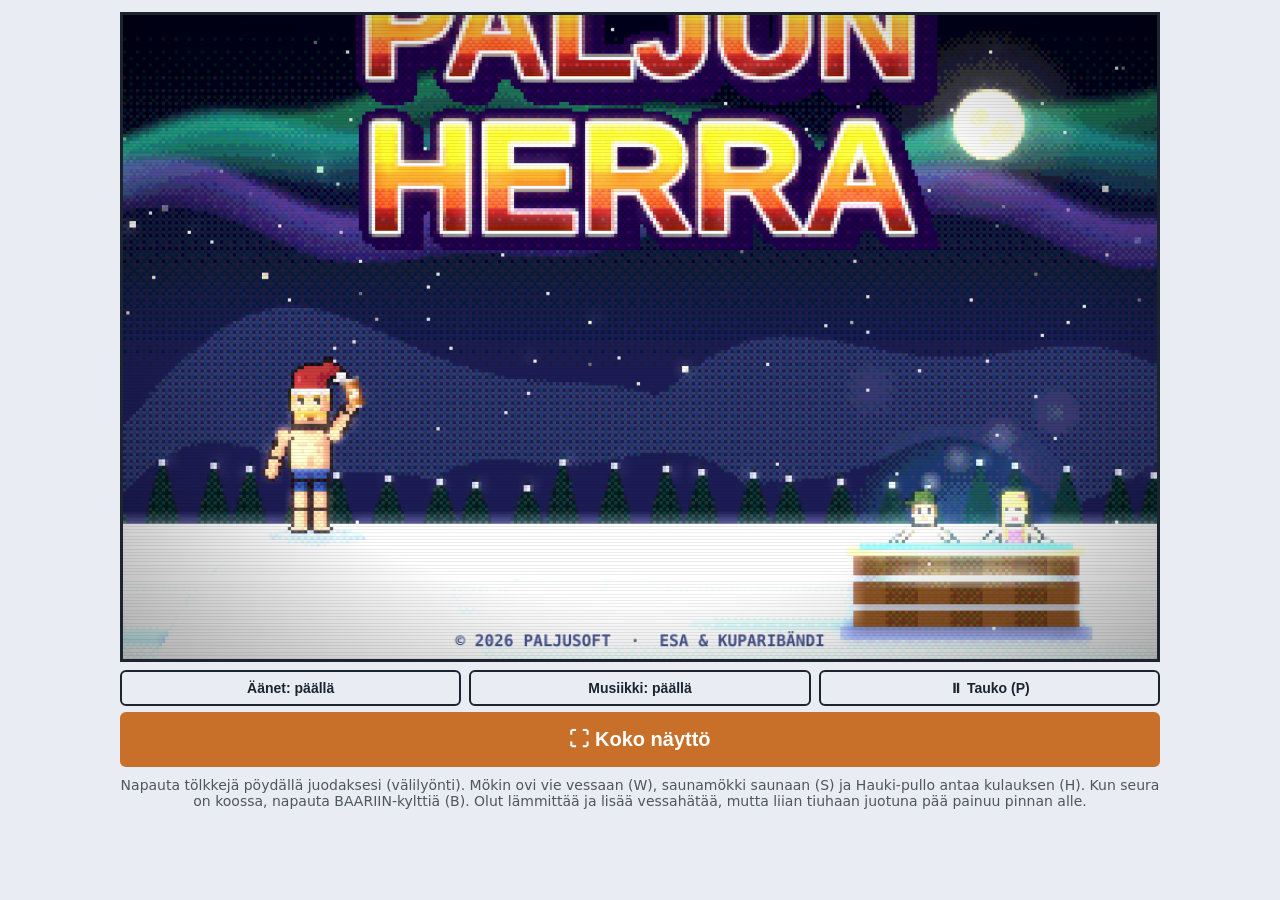
==== commit 727d5837: "Pihan kävelyreitit kiertävät rakennukset (ei enää saunan läpi), Windows-paketti päivitetty Co-Author" ====
--- a/index.html
+++ b/index.html
@@ -1215,12 +1215,18 @@
 let hT=8;
 function slur(t,h){const k=Math.min(1,Math.max(0,(h-50)/45));return t.replace(/[a-zäöå]+/gi,w=>{if(w.length<3||w==='Esa')return w;if(Math.random()<k*.55)w=w.replace(/s/g,'sh');if(Math.random()<k*.45)w=w.replace(/([aeiouyäö])/,'$1$1');return w})+(Math.random()<.3+k*.6?' *hik*':'')}
 const tx=(s,x,y,c,a)=>{g.fillStyle=c;g.textAlign=a||'left';g.fillText(s,x,y)};
-function pos(p,e,sx,sa){const L=(a,b,u)=>a+(b-a)*u;let u;
- if(sa){if(p<1.6){u=p/1.6;return u<.6?[L(sx,40,u/.6),156]:[L(40,30,(u-.6)/.4),L(156,152,(u-.6)/.4)]}
-  if(p<e)return null;u=Math.min(1,(p-e)/1.6);return u<.4?[L(30,40,u/.4),L(152,156,u/.4)]:[L(40,60,(u-.4)/.6),L(156,148,(u-.4)/.6)]}
- if(p<1.6){u=p/1.6;return u<.5?[L(sx,40,u*2),148]:[L(40,50,u*2-1),L(148,118,u*2-1)]}
- if(p<e)return null;
- u=Math.min(1,(p-e)/1.6);return u<.5?[L(50,40,u*2),L(118,148,u*2)]:[L(40,60,u*2-1),148]}
+/* Pihan kävelyreitit reittipisteinä (ruudun koordinaatit, jalkojen kohta). Rakennusten rajat: saunamökki x 4–53, y 113–155,
+   mökki x 14–75, y 88–113 (ovi x≈50), paljun reuna x≥71 ja portaat x 58–74. Mökille kuljetaan saunan ja paljun välistä kujaa
+   (x≈62) eikä rakennusten läpi; Hempukka kiertää paljun edestä lumella. */
+const mkRoute=pts=>{const d=[0];for(let i=1;i<pts.length;i++)d.push(d[i-1]+Math.hypot(pts[i][0]-pts[i-1][0],pts[i][1]-pts[i-1][1]));return{pts,d,len:d[d.length-1]}};
+const ROUTE={wcOut:mkRoute([[60,148],[62,146],[62,113],[57,111],[50,111]]),wcBack:mkRoute([[50,111],[57,111],[62,113],[62,146],[60,148]]),
+ saOut:mkRoute([[60,148],[60,156],[34,156],[32,155]]),saBack:mkRoute([[32,155],[34,156],[60,156],[60,148]]),
+ wOut:mkRoute([[190,158],[64,158],[62,146],[62,113],[57,111],[50,111]])};
+// paikka reitillä osuuden u (0..1) kohdalla, tasainen nopeus matkan mukaan
+function routeAt(r,u){const t=Math.max(0,Math.min(1,u))*r.len;let i=1;while(i<r.pts.length-1&&r.d[i]<t)i++;const a=r.pts[i-1],b=r.pts[i],k=(t-r.d[i-1])/((r.d[i]-r.d[i-1])||1);return[a[0]+(b[0]-a[0])*k,a[1]+(b[1]-a[1])*k]}
+// p = matkan aika, e = sisälläoloajan loppu, sx = lähtöpaikka (190 = Hempukka paljusta), sa = sauna
+function pos(p,e,sx,sa){const out=sa?ROUTE.saOut:sx>100?ROUTE.wOut:ROUTE.wcOut,back=sa?ROUTE.saBack:ROUTE.wcBack;
+ if(p<1.6)return routeAt(out,p/1.6);if(p<e)return null;return routeAt(back,(p-e)/1.6)}
 const sc=(a,f)=>`rgb(${a.map(v=>Math.max(0,Math.min(255,v*f))|0)})`;
 
 function ell(x,y,rx,ry,f,l){g.beginPath();g.ellipse(x,y,rx,ry,0,0,7);if(f){g.fillStyle=f;g.fill()}if(l){g.strokeStyle=l;g.lineWidth=.5;g.stroke()}}
